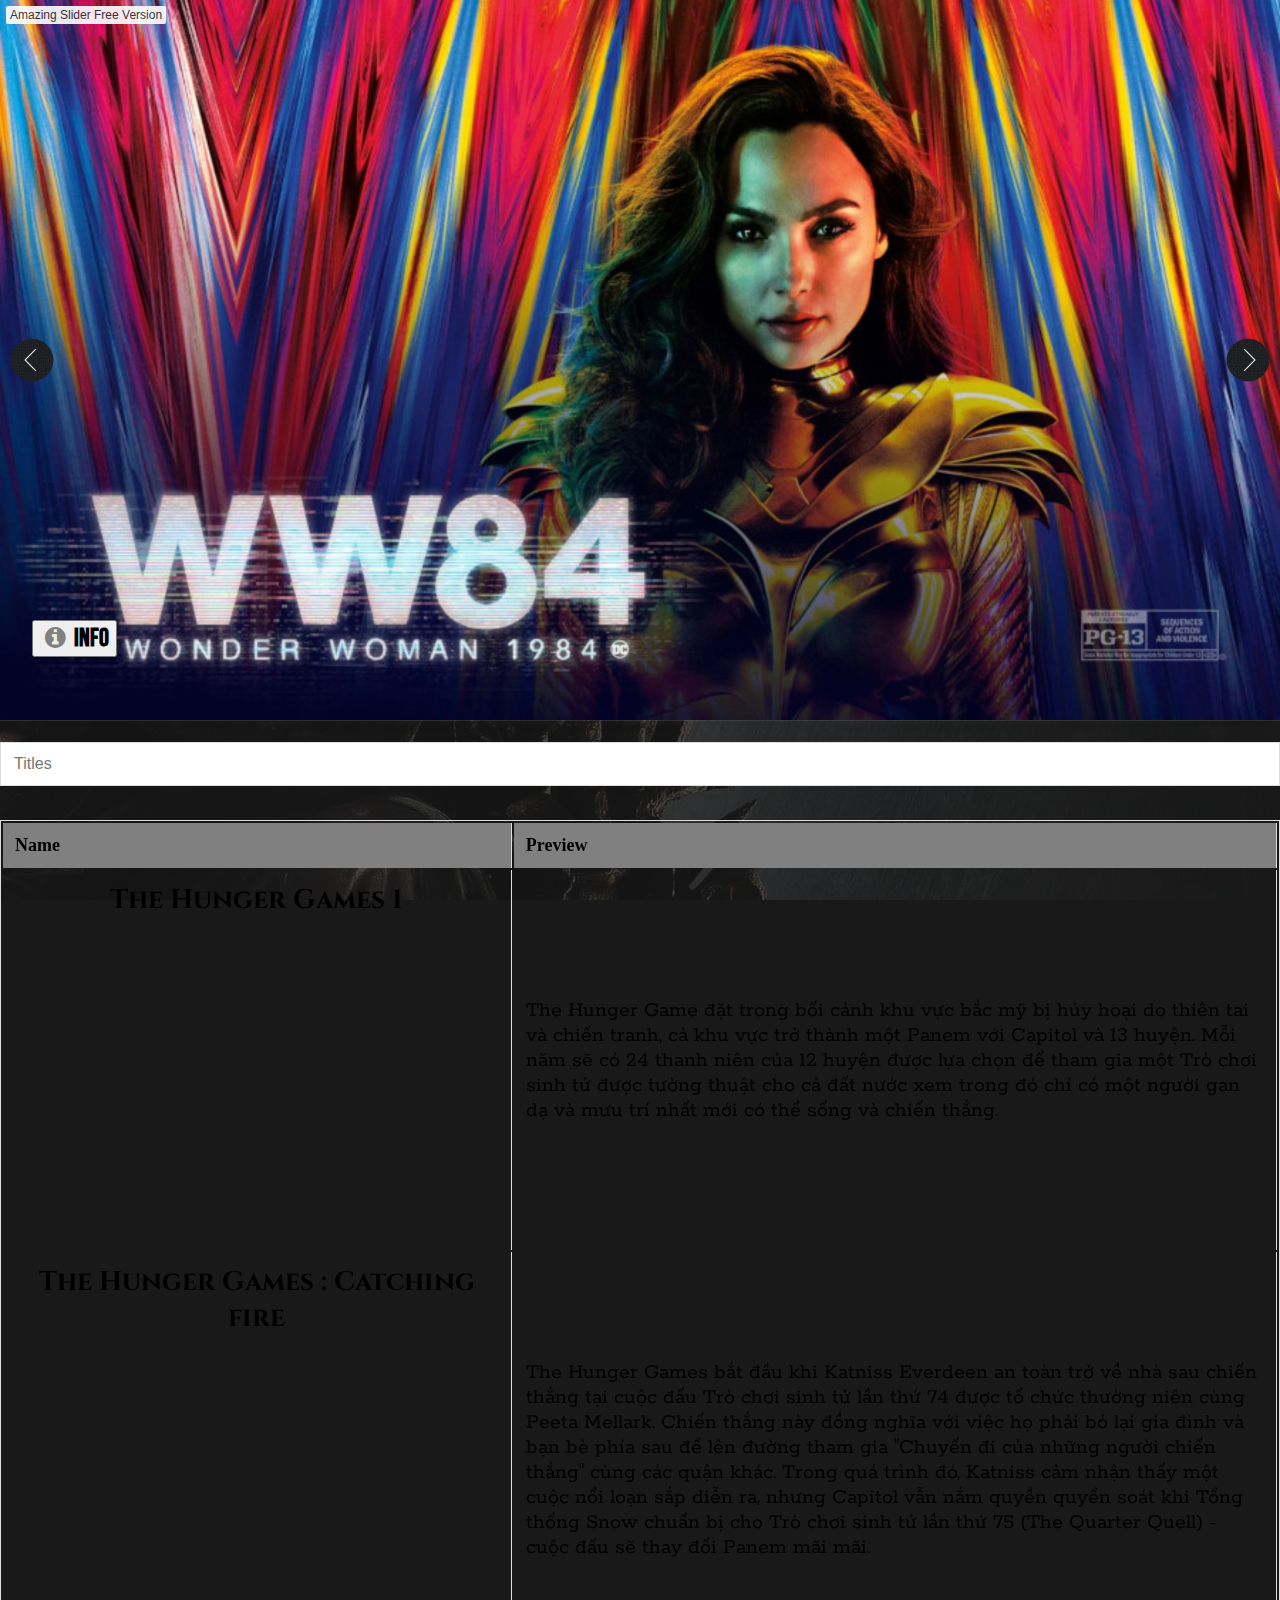
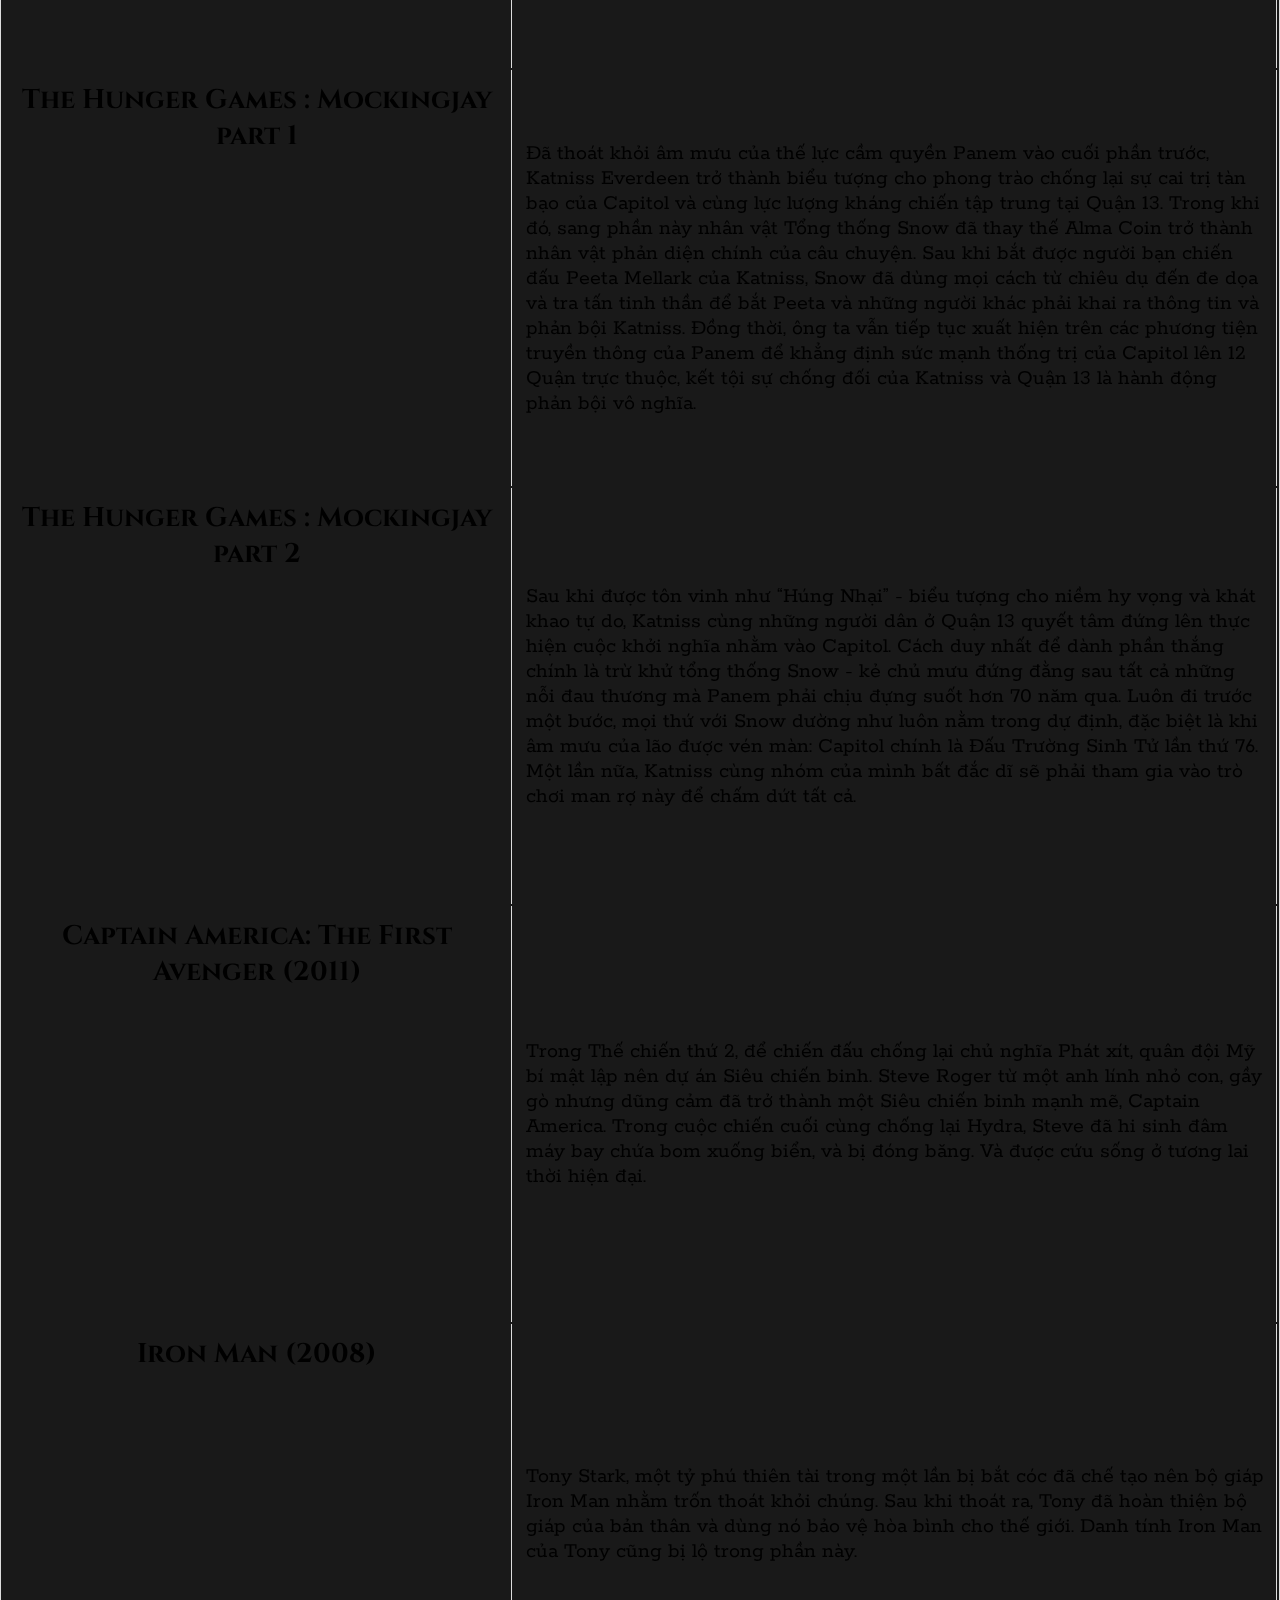
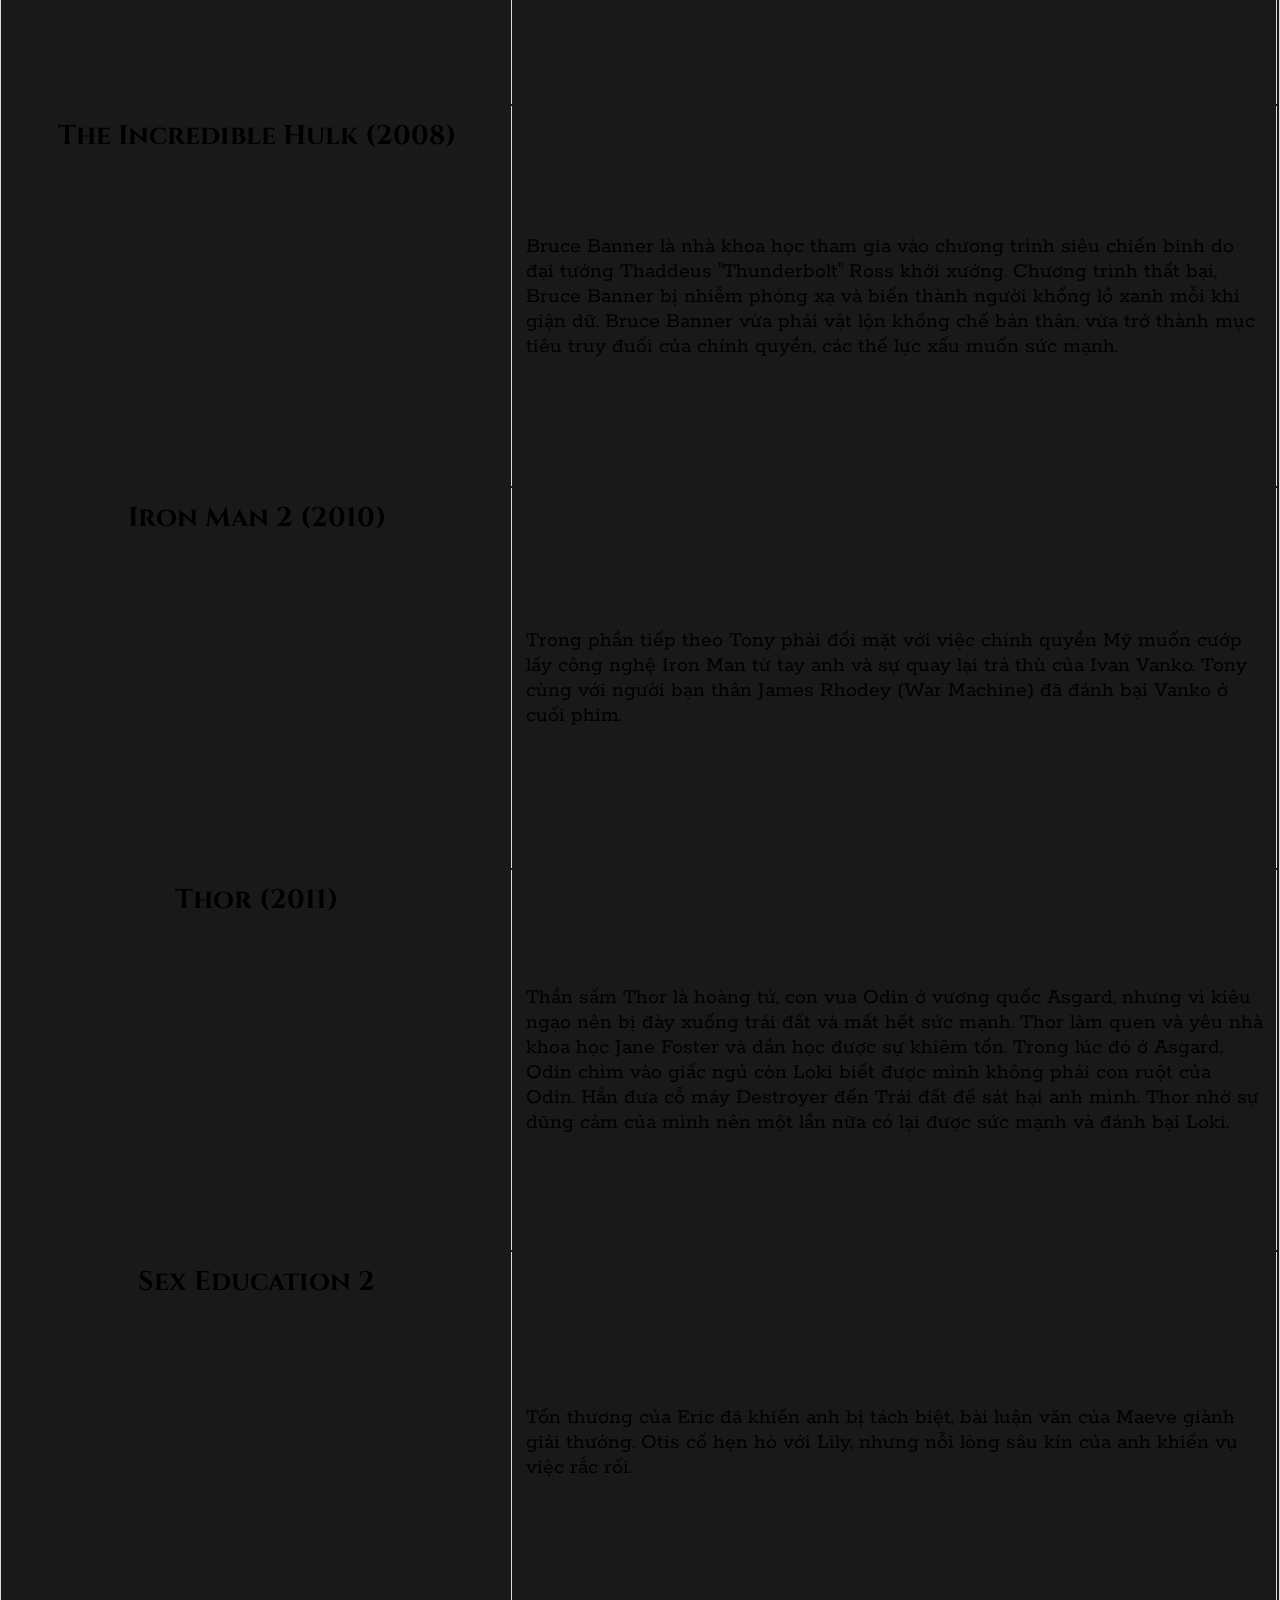
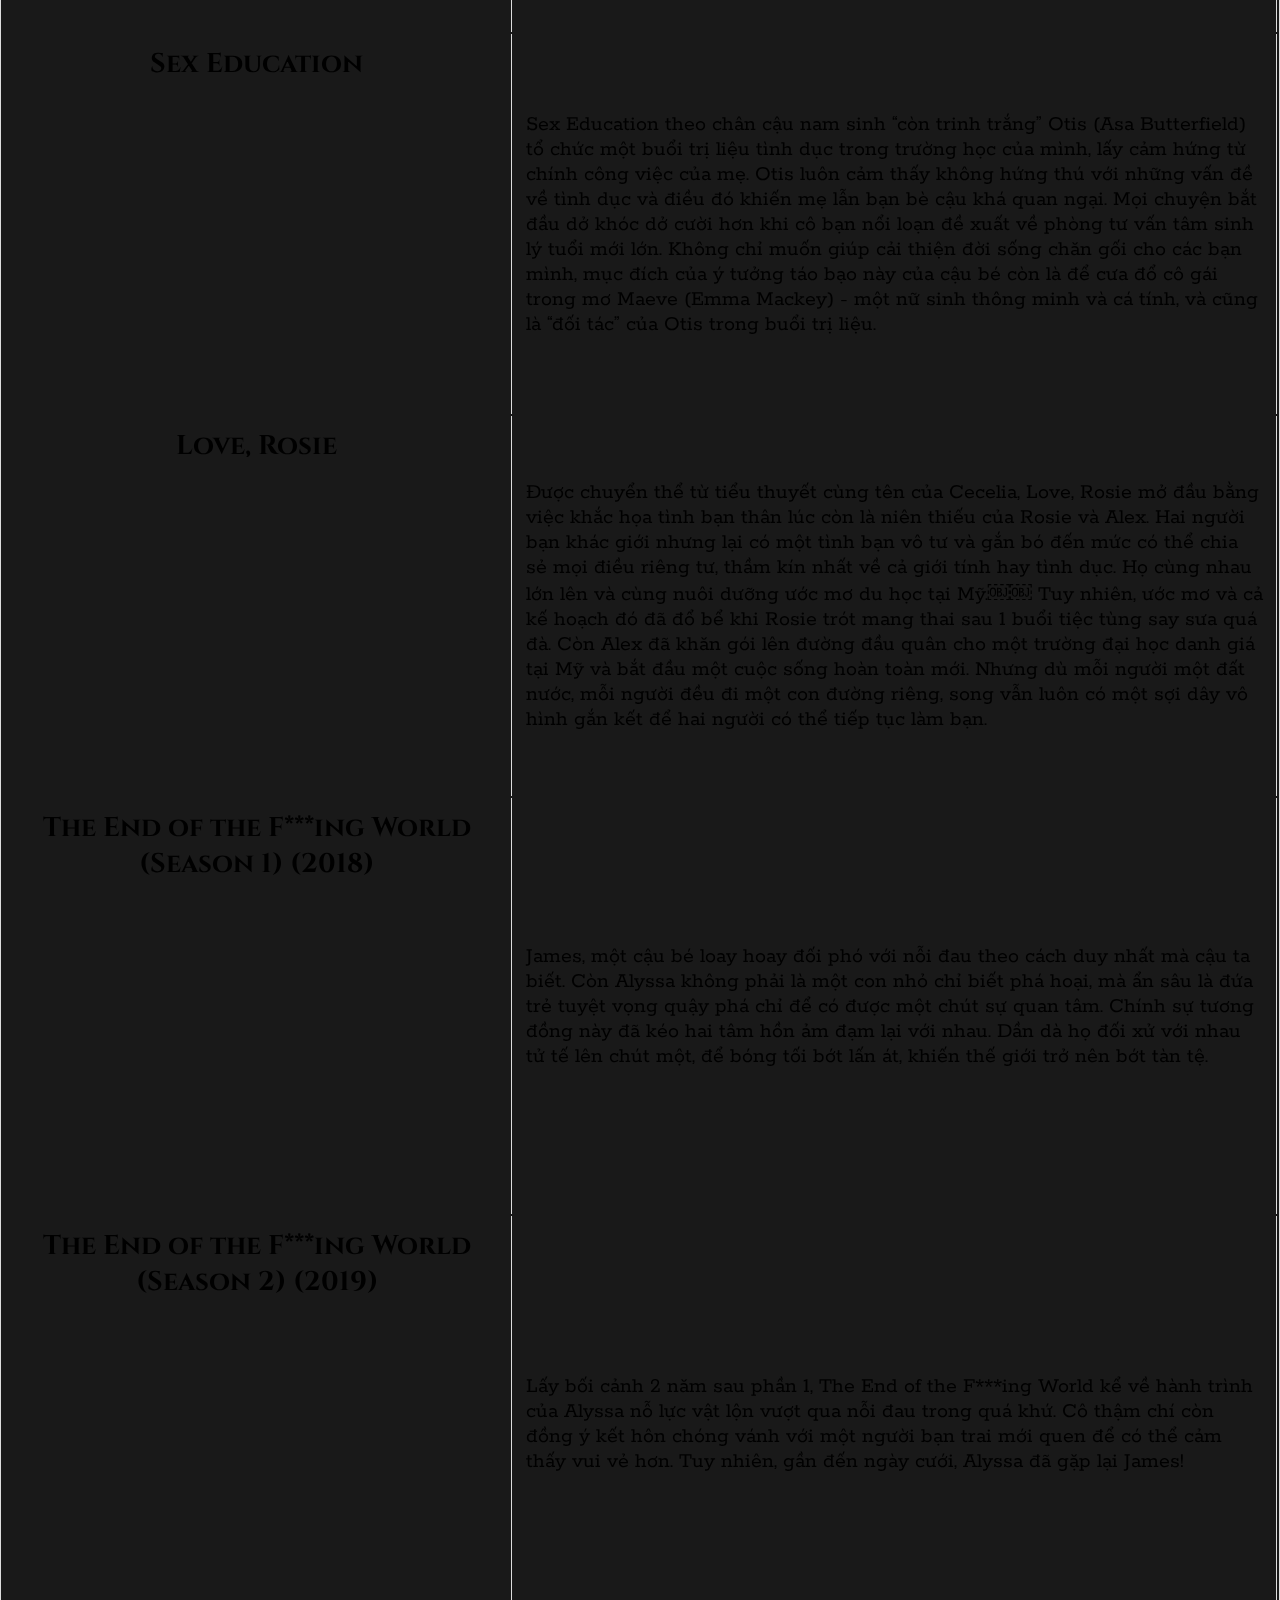
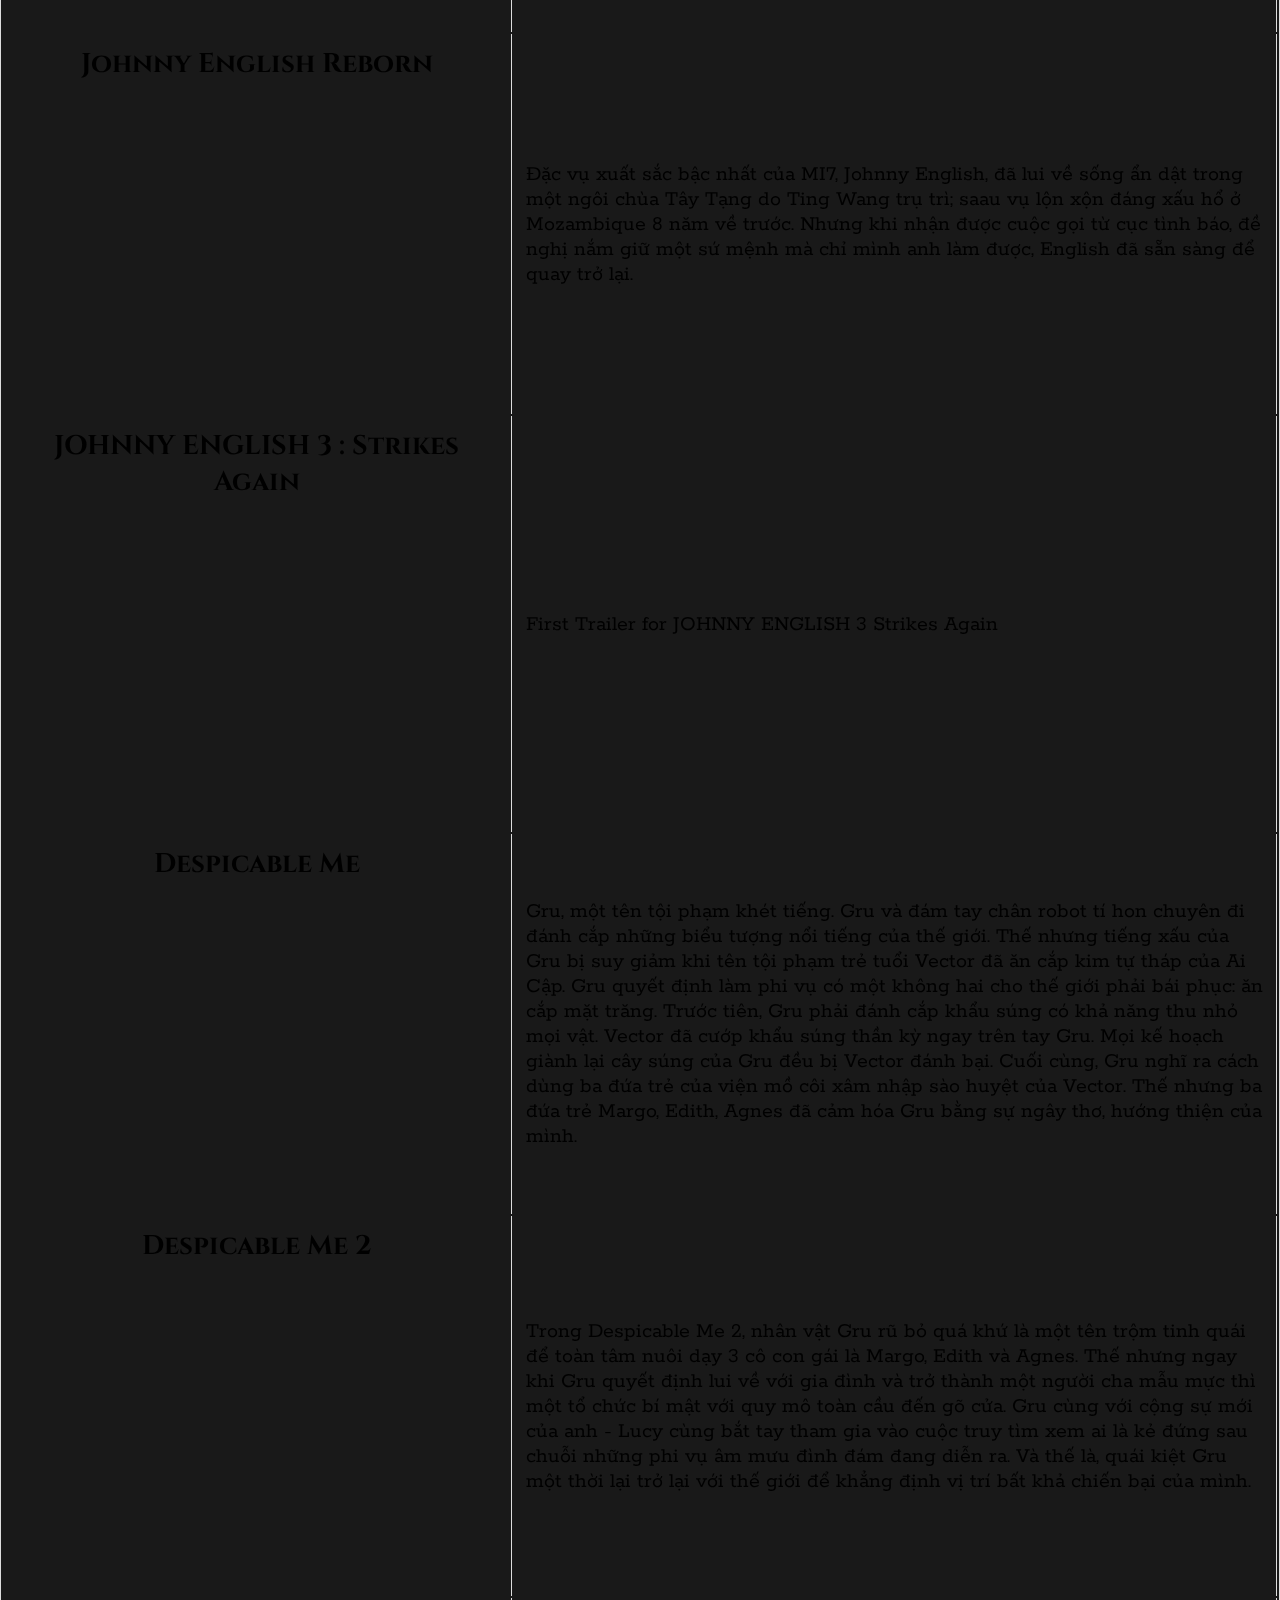
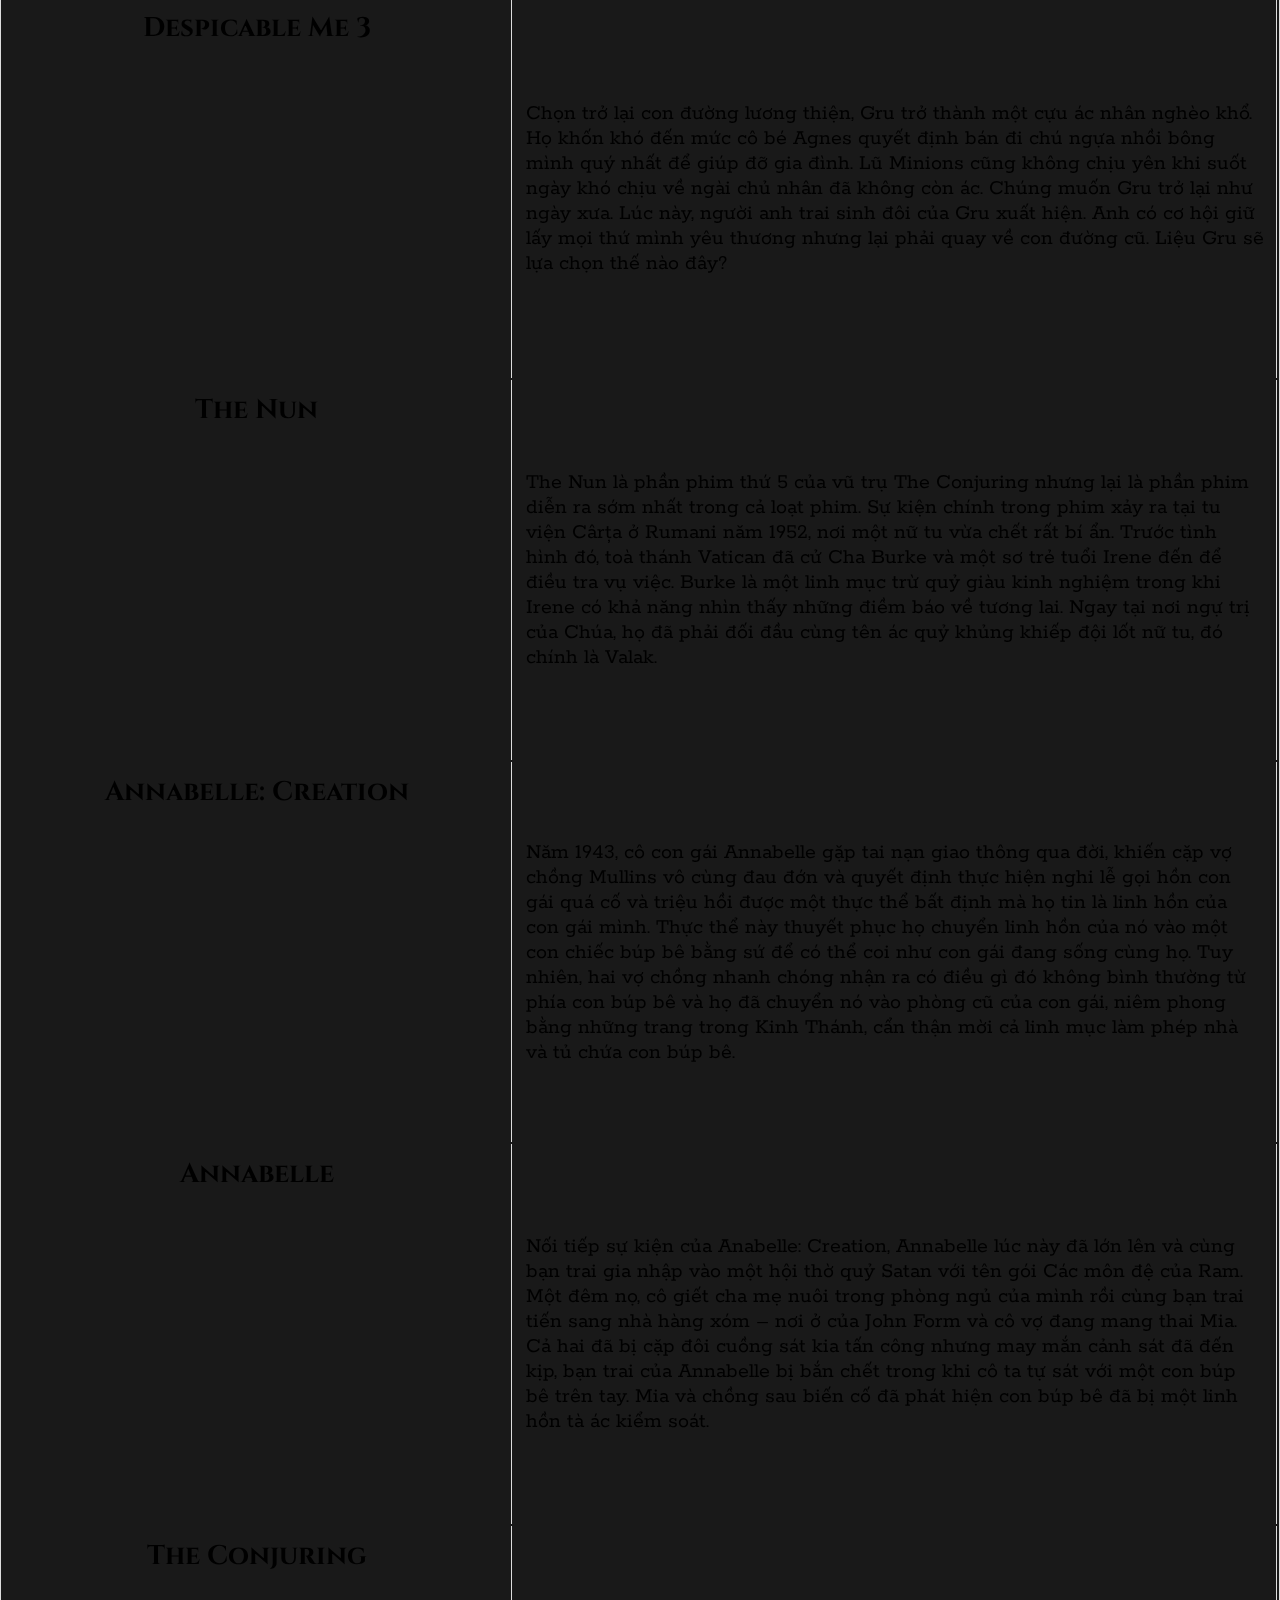
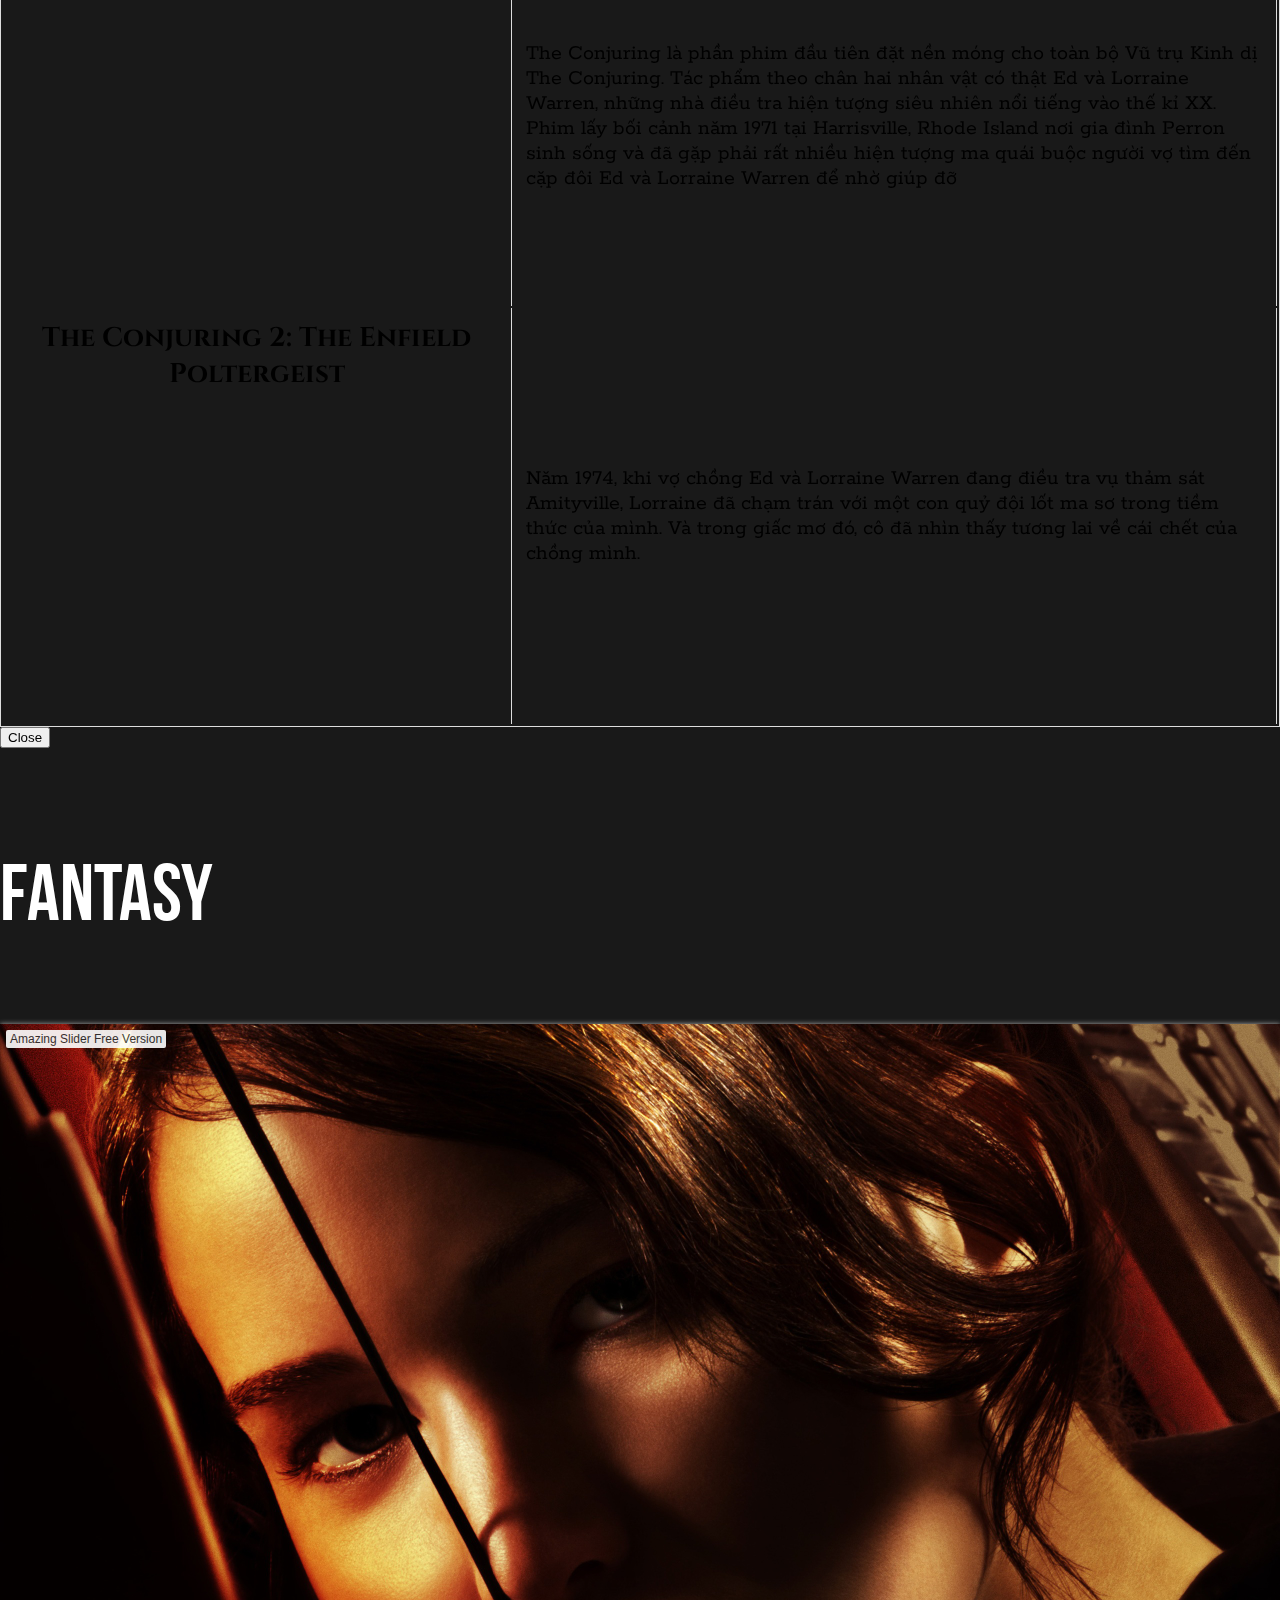
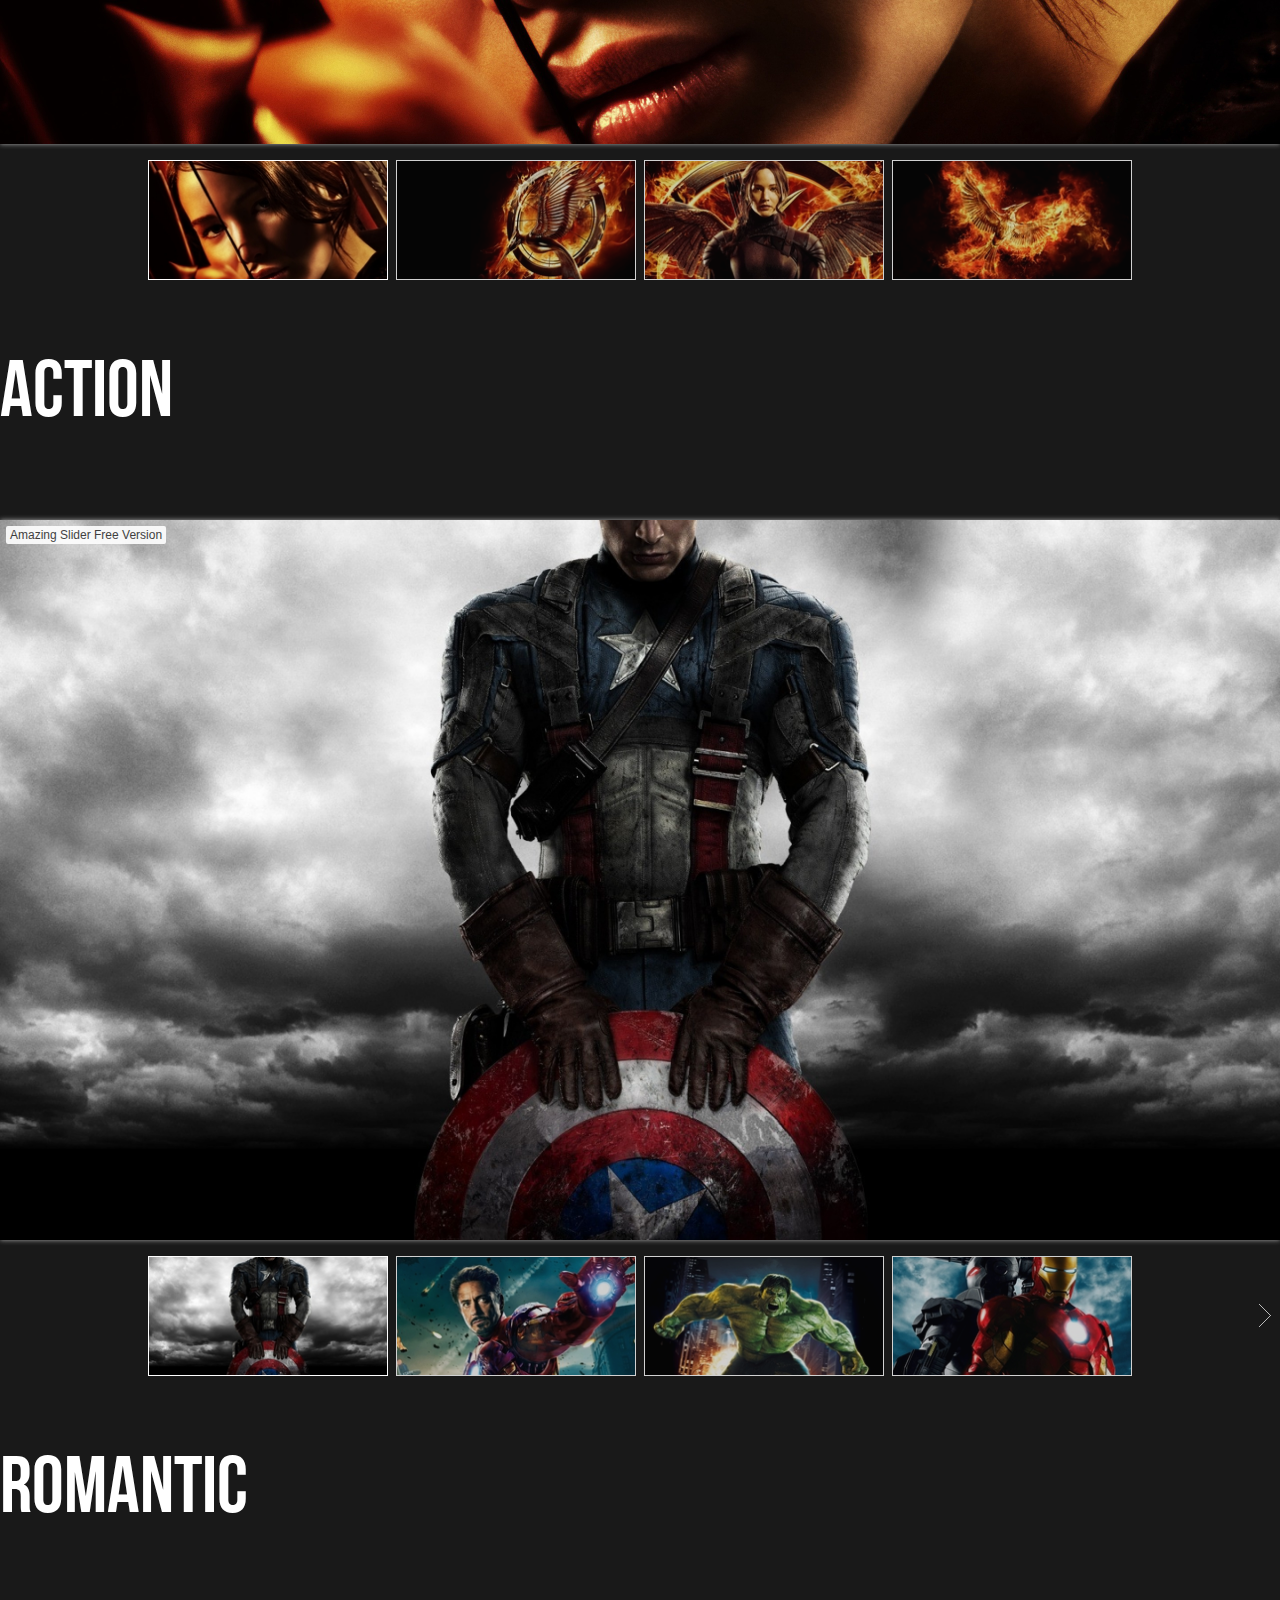
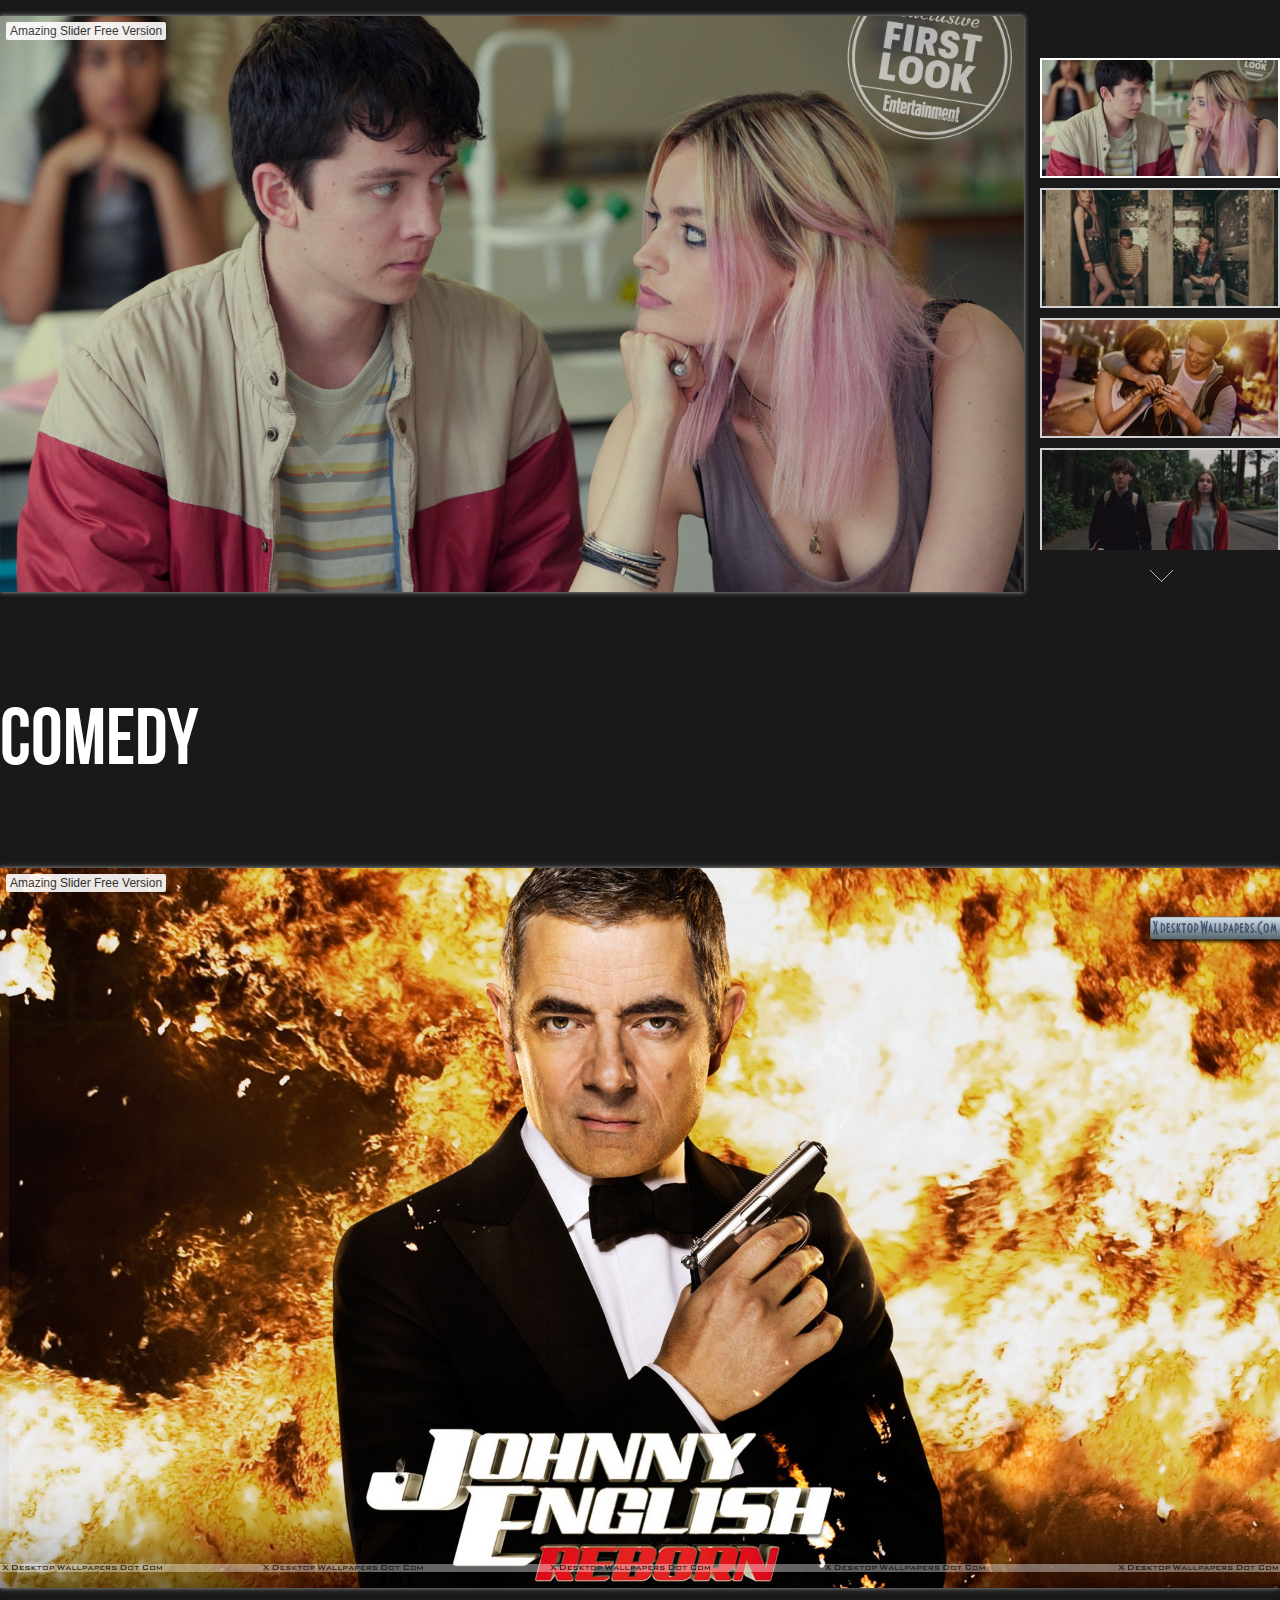
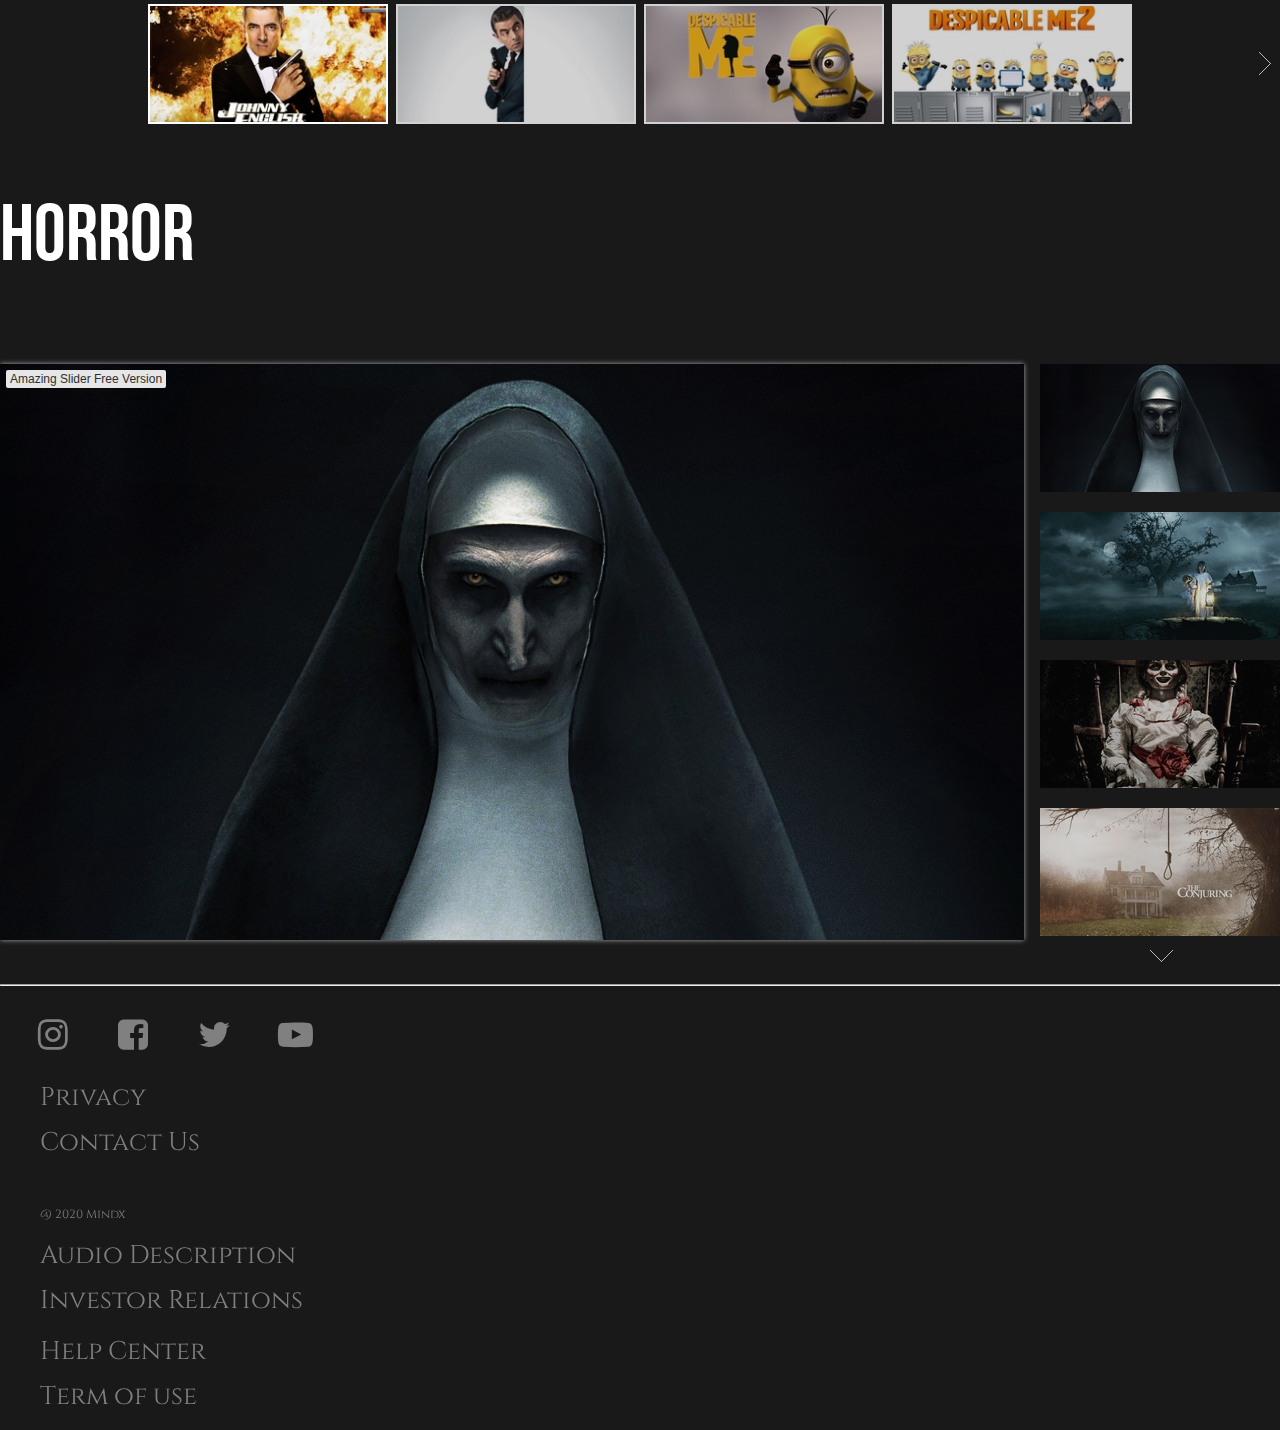
==== index.html @ f67e6fdc "2/12" ====
<!doctype html>
<html lang="en">
<head>
  <meta charset="utf-8">
  <title>Movie</title>
  <link rel="stylesheet" href="https://cdn.jsdelivr.net/npm/bootstrap@4.5.3/dist/css/bootstrap.min.css" integrity="sha384-TX8t27EcRE3e/ihU7zmQxVncDAy5uIKz4rEkgIXeMed4M0jlfIDPvg6uqKI2xXr2" crossorigin="anonymous">
  <link rel="stylesheet" href="https://cdnjs.cloudflare.com/ajax/libs/font-awesome/4.7.0/css/font-awesome.min.css">   
  <link rel="stylesheet" href="style.css">
  <!-- Slide -->       
  <link rel="stylesheet" type="text/css" href="sliderengine/amazingslider-1.css">
  <link rel="stylesheet" type="text/css" href="sliderengine/amazingslider-2.css">
  <link rel="stylesheet" type="text/css" href="sliderengine/amazingslider-3.css">
  <link rel="stylesheet" type="text/css" href="sliderengine/amazingslider-4.css">
  <link rel="stylesheet" type="text/css" href="sliderengine/amazingslider-5.css">
  <link rel="stylesheet" type="text/css" href="sliderengine/amazingslider-6.css">
  <link rel="stylesheet" type="text/css" href="sliderengine/amazingslider-7.css">     
  <!-- Font chữ -->
  <link rel="preconnect" href="https://fonts.gstatic.com">
</head>
<body>
  <div class="wrapper-all">
    <header>
      <!------------- Navbar -------->
      <nav class="navbar navbar-expand-lg navbar-dark bg-dark sticky-top">
          <a class="navbar-brand" href="#" onClick="window.location.reload();" id="logo">
            <span class="char1">M</span>
            <span class="char2">O</span>
            <span class="char3">V</span>
            <span class="char4">I</span>
            <span class="char5">E</span>
          </a>
          <button class="navbar-toggler" id="navbar-toggle-id" type="button" data-toggle="collapse" data-target="#navbarSupportedContent" aria-controls="navbarSupportedContent" aria-expanded="false" aria-label="Toggle navigation">
            <span class="navbar-toggler-icon"></span>
          </button>          
          <div class="collapse navbar-collapse" id="navbarSupportedContent" style="color: black; margin-left: 120px;">
            <ul class="navbar-nav mr-auto">
              <li class="nav-item dropdown active">
                <a class="nav-link dropdown-toggle" href="#" id="navbarDropdown" role="button" data-toggle="dropdown" aria-haspopup="true" aria-expanded="false">
                  Genres
                </a>
                <div class="dropdown-menu" aria-labelledby="navbarDropdown">
                  <a class="dropdown-item" href="#container-action">Action</a>
                  <div class="dropdown-divider"></div>
                  <a class="dropdown-item" href="#container-horror">Horror</a>
                  <div class="dropdown-divider"></div>
                  <a class="dropdown-item" href="#container-fantasy">Fantasy</a>
                  <div class="dropdown-divider"></div>
                  <a class="dropdown-item" href="#container-romantic">Romantic</a>
                  <div class="dropdown-divider"></div>
                  <a class="dropdown-item" href="#container-comedy">Comedy</a>
                </div>
              </li>
            </ul>
            <form class="form-inline my-2 my-lg-0" style="margin-right: 3px;">
              <button class="btn btn-dark my-2 my-sm-0 text-white" type="button" data-toggle="modal" data-target="#staticBackdrop" style="font-size: 25px;">
                <div class="active">Search</div>
              </button>
              <div class="collapse navbar-collapse" id="navbarSupportedContent" style="margin-right: 20px;">
                  <ul class="navbar-nav mr-auto">
                    <li class="nav-item dropdown active">
                      <a class="nav-link dropdown-toggle account-text" href="#" id="navbarDropdown" role="button" data-toggle="dropdown" aria-haspopup="true" aria-expanded="false">
                        Your account
                      </a>
                      <div class="dropdown-menu" aria-labelledby="navbarDropdown">
                        <a class="dropdown-item" href="#">Info</a>
                        <div class="dropdown-divider"></div>
                        <a class="dropdown-item" href="#">Sign out</a>
                      </div>
                    </li>
                  </ul>
              </div>
            </form>
            
          </div>
      </nav>
      <!--------  --Video header ---->        
      <div class="header-background">
        <!-- Video -->
        <div class="amazingslider-wrapper" id="amazingslider-wrapper-3" style="display:block;position:relative;max-width:100%; width: 100%;margin:0 auto;">
          <div class="amazingslider" id="amazingslider-3" style="display:block;position:relative;margin:0 auto;">
              <ul class="amazingslider-slides" style="display:none;">
                  <li><img src="images/ww84poster.jpg" />
                  <video preload="none" src="images/wonder%20woman.mp4" ></video>
                  </li>
                  <li><img src="images/New-UK-Release-Date-For-Black-Widow.jpg" />
                  <video preload="none" src="images/blackwindow.mp4" ></video>
                  </li>
              </ul>
          <div class="amazingslider-engine"><a href="http://amazingslider.com" title="Responsive jQuery Slideshow">Responsive jQuery Slideshow</a></div>
          </div>
        </div>
        <!-- Chữ trên video header -->
        <h4>
          <button type="button" class="btn btn-light btn-background" style="font-size: 25px; font-weight: bold; font-family: netflix !important; margin-left: 12px; margin-bottom: 33px;" onclick="open_and_move2()">
            <i class="fa fa-info-circle"></i> Info
          </button>
        </h4>
      </div>
    </header>
    <!------------- Modal search ----->
    <div class="modal fade concac" id="staticBackdrop" data-backdrop="static" data-keyboard="false" tabindex="-1" aria-labelledby="staticBackdropLabel" aria-hidden="true">
      <div class="modal-dialog modal-xl modal-dialog-scrollable modal-dialog-centered">
        <div class="modal-content">
          <div class="modal-header">
            <h5 class="modal-title" id="staticBackdropLabel" style="color: black;">
              <input class="form-control" type="search" placeholder="Titles" aria-label="Search" id="myInput" onkeyup="myFunction()">
            </h5>
          </div>
          <div class="modal-body" style="color: black;" id="bodyModal">
            <table id="myTable">
              <tr class="header">
                <th style="width:40%;" id="nameColumn">Name</th>
                <th style="width:60%;" id="previewColumn">Preview</th>
              </tr>
            </table>
          </div>
          <div class="modal-footer">
            <button type="button" class="btn btn-secondary btnClose" data-dismiss="modal">Close</button>
          </div>
        </div>
      </div>
    </div>
    <!-------------------------------->

    <!-------------Image background -->
    <img src="./game_of_thrones-wallpaper-2560x1440.jpg" alt="" id="img-fullscreen">      
    <!--------------------------------> 
    <div class="slideBanner">
    </div>
    <main>
      <!---------- Phân loại phim -------------------------------------------->
      <!-- Fantasy film -->
      <div class="container fantasy-div" id="container-fantasy">
        <p id="fantasy-text">Fantasy</p>
        <div class="amazingslider-wrapper" id="amazingslider-wrapper-1" style="display:block;position:relative;max-width:1280px;margin:0px auto;">
          <div class="amazingslider" id="amazingslider-1" style="display:block;position:relative;margin:0 auto;">
              <ul class="amazingslider-slides" style="display:none;">
                  <li><img src="images/the_hunger_games-wallpaper-2560x1600.jpg" alt="The Hunger Games 1"  title="The Hunger Games 1" data-description="The Hunger Game đặt trong bối cảnh khu vực bắc mỹ bị hủy hoại do thiên tai và chiến tranh, cả khu vực trở thành một Panem với Capitol và 13 huyện. Mỗi năm sẽ có 24 thanh niên của 12 huyện được lựa chọn để tham gia một Trò chơi sinh tử được tường thuật cho cả đất nước xem trong đó chỉ có một người gan dạ và mưu trí nhất mới có thể sống và chiến thắng." data-texteffect="Font new" />
                  <video preload="none" src="https://www.youtube.com/embed/PbA63a7H0bo?v=PbA63a7H0bo&ab_channel=MovieclipsTrailers" ></video>
                  </li>
                  <li><img src="images/the_hunger_games_catching_fire_movie-wallpaper-2880x1800.jpg" alt="The Hunger Games : Catching fire"  title="The Hunger Games : Catching fire" data-description="The Hunger Games bắt đầu khi Katniss Everdeen an toàn trở về nhà sau chiến thắng tại cuộc đấu Trò chơi sinh tử lần thứ 74 được tổ chức thường niên cùng Peeta Mellark. Chiến thắng này đồng nghĩa với việc họ phải bỏ lại gia đình và bạn bè phía sau để lên đường tham gia &quot;Chuyến đi của những người chiến thắng&quot; cùng các quận khác. Trong quá trình đó, Katniss cảm nhận thấy một cuộc nổi loạn sắp diễn ra, nhưng Capitol vẫn nắm quyền quyển soát khi Tổng thống Snow chuẩn bị cho Trò chơi sinh tử lần thứ 75 (The Quarter Quell) - cuộc đấu sẽ thay đổi Panem mãi mãi." />
                  <video preload="none" src="https://www.youtube.com/embed/EAzGXqJSDJ8?v=EAzGXqJSDJ8&t=15s&ab_channel=MovieclipsTrailersMovieclipsTrailersVerified" ></video>
                  </li>
                  <li><img src="images/the_hunger_games_mockingjay_part_1_katniss-wallpaper-2880x1800.jpg" alt="The Hunger Games : Mockingjay part 1"  title="The Hunger Games : Mockingjay part 1" data-description="Đã thoát khỏi âm mưu của thế lực cầm quyền Panem vào cuối phần trước, Katniss Everdeen trở thành biểu tượng cho phong trào chống lại sự cai trị tàn bạo của Capitol và cùng lực lượng kháng chiến tập trung tại Quận 13. Trong khi đó, sang phần này nhân vật Tổng thống Snow đã thay thế Alma Coin trở thành nhân vật phản diện chính của câu chuyện. Sau khi bắt được người bạn chiến đấu Peeta Mellark của Katniss, Snow đã dùng mọi cách từ chiêu dụ đến đe dọa và tra tấn tinh thần để bắt Peeta và những người khác phải khai ra thông tin và phản bội Katniss. Đồng thời, ông ta vẫn tiếp tục xuất hiện trên các phương tiện truyền thông của Panem để khẳng định sức mạnh thống trị của Capitol lên 12 Quận trực thuộc, kết tội sự chống đối của Katniss và Quận 13 là hành động phản bội vô nghĩa." />
                  <video preload="none" src="https://www.youtube.com/embed/3PkkHsuMrho?v=3PkkHsuMrho&t=46s&ab_channel=MovieclipsTrailers" ></video>
                  </li>
                  <li><img src="images/g2dNqu9V.jpg" alt="The Hunger Games : Mockingjay part 2"  title="The Hunger Games : Mockingjay part 2" data-description="Sau khi được tôn vinh như “Húng Nhại” - biểu tượng cho niềm hy vọng và khát khao tự do, Katniss cùng những người dân ở Quận 13 quyết tâm đứng lên thực hiện cuộc khởi nghĩa nhằm vào Capitol. Cách duy nhất để dành phần thắng chính là trừ khử tổng thống Snow - kẻ chủ mưu đứng đằng sau tất cả những nỗi đau thương mà Panem phải chịu đựng suốt hơn 70 năm qua. Luôn đi trước một bước, mọi thứ với Snow dường như luôn nằm trong dự định, đặc biệt là khi âm mưu của lão được vén màn: Capitol chính là Đấu Trường Sinh Tử lần thứ 76. Một lần nữa, Katniss cùng nhóm của mình bất đắc dĩ sẽ phải tham gia vào trò chơi man rợ này để chấm dứt tất cả." />
                  <video preload="none" src="https://www.youtube.com/embed/n-7K_OjsDCQ?v=n-7K_OjsDCQ&t=88s&ab_channel=TheHungerGames" ></video>
                  </li>
              </ul>
              <ul class="amazingslider-thumbnails" style="display:none;">
                  <li><img src="images/the_hunger_games-wallpaper-2560x1600-tn.jpg" alt="The Hunger Games 1" title="The Hunger Games 1" /></li>
                  <li><img src="images/the_hunger_games_catching_fire_movie-wallpaper-2880x1800-tn.jpg" alt="The Hunger Games : Catching fire" title="The Hunger Games : Catching fire" /></li>
                  <li><img src="images/the_hunger_games_mockingjay_part_1_katniss-wallpaper-2880x1800-tn.jpg" alt="The Hunger Games : Mockingjay part 1" title="The Hunger Games : Mockingjay part 1" /></li>
                  <li><img src="images/g2dNqu9V-tn.jpg" alt="The Hunger Games : Mockingjay part 2" title="The Hunger Games : Mockingjay part 2" /></li>
              </ul>
          <div class="amazingslider-engine"><a href="http://amazingslider.com" title="jQuery Slideshow">jQuery Slideshow</a></div>
          </div>
        </div>
      </div>
      <!-- Action -------->
      <div class="container action-div" id="container-action">
        <p>Action</p>
        <div class="amazingslider-wrapper" id="amazingslider-wrapper-2" style="display:block;position:relative;max-width:1280px;margin:0px auto;">
          <div class="amazingslider" id="amazingslider-2" style="display:block;position:relative;margin:0 auto;">
              <ul class="amazingslider-slides" style="display:none;">
                  <li><img src="images/captain-america-the-first-avenger-chris-evans-shield-clouds.jpg" alt="Captain America: The First Avenger (2011)"  title="Captain America: The First Avenger (2011)" data-description="Trong Thế chiến thứ 2, để chiến đấu chống lại chủ nghĩa Phát xít, quân đội Mỹ bí mật lập nên dự án Siêu chiến binh. Steve Roger từ một anh lính nhỏ con, gầy gò nhưng dũng cảm đã trở thành một Siêu chiến binh mạnh mẽ, Captain America. Trong cuộc chiến cuối cùng chống lại Hydra, Steve đã hi sinh đâm máy bay chứa bom xuống biển, và bị đóng băng. Và được cứu sống ở tương lai thời hiện đại." />
                  <video preload="none" src="https://www.youtube.com/embed/6y3oHJnfnjU?v=6y3oHJnfnjU&feature=emb_logo&ab_channel=TrailersCritic" ></video>
                  </li>
                  <li><img src="images/Avengers-Tony-Stark-Iron-Man-Movie-HD-Wallpaper-2880x1800-915x515.jpg" alt="Iron Man (2008)"  title="Iron Man (2008)" data-description="Tony Stark, một tỷ phú thiên tài trong một lần bị bắt cóc đã chế tạo nên bộ giáp Iron Man nhằm trốn thoát khỏi chúng. Sau khi thoát ra, Tony đã hoàn thiện bộ giáp của bản thân và dùng nó bảo vệ hòa bình cho thế giới. Danh tính Iron Man của Tony cũng bị lộ trong phần này." />
                  <video preload="none" src="https://www.youtube.com/embed/KAE5ymVLmZg?v=KAE5ymVLmZg&feature=emb_logo&ab_channel=SeriesHunter24" ></video>
                  </li>
                  <li><img src="images/the-incredible-hulk-1k-2880x1800.jpg" alt="The Incredible Hulk (2008)"  title="The Incredible Hulk (2008)" data-description="Bruce Banner là nhà khoa học tham gia vào chương trình siêu chiến binh do đại tướng Thaddeus &quot;Thunderbolt&quot; Ross khởi xướng. Chương trình thất bại, Bruce Banner bị nhiễm phóng xạ và biến thành người khổng lồ xanh mỗi khi giận dữ. Bruce Banner vừa phải vật lộn khống chế bản thân, vừa trở thành mục tiêu truy đuổi của chính quyền, các thế lực xấu muốn sức mạnh." />
                  <video preload="none" src="https://www.youtube.com/embed/xbqNb2PFKKA?v=xbqNb2PFKKA&ab_channel=MovieclipsClassicTrailers" ></video>
                  </li>
                  <li><img src="images/iron-man-2-4k-ay-2880x1800.jpg" alt="Iron Man 2 (2010)"  title="Iron Man 2 (2010)" data-description="Trong phần tiếp theo Tony phải đối mặt với việc chính quyền Mỹ muốn cướp lấy công nghệ Iron Man từ tay anh và sự quay lại trả thù của Ivan Vanko. Tony cùng với người bạn thân James Rhodey (War Machine) đã đánh bại Vanko ở cuối phim." data-texteffect="Font new" />
                  <video preload="none" src="https://www.youtube.com/embed/wKtcmiifycU?v=wKtcmiifycU&t=70s&ab_channel=Movieclips" ></video>
                  </li>
                  <li><img src="images/thor_movie_2012-wallpaper-2560x1600.jpg" alt="Thor (2011)"  title="Thor (2011)" data-description="Thần sấm Thor là hoàng tử, con vua Odin ở vương quốc Asgard, nhưng vì kiêu ngạo nên bị đày xuống trái đất và mất hết sức mạnh. Thor làm quen và yêu nhà khoa học Jane Foster và dần học được sự khiêm tốn. Trong lúc đó ở Asgard, Odin chìm vào giấc ngủ còn Loki biết được mình không phải con ruột của Odin. Hắn đưa cỗ máy Destroyer đến Trái đất để sát hại anh mình. Thor nhờ sự dũng cảm của mình nên một lần nữa có lại được sức mạnh và đánh bại Loki." />
                  <video preload="none" src="https://www.youtube.com/embed/vJUDu40Z_RY?v=vJUDu40Z_RY&t=81s&ab_channel=TheTrailerGuy" ></video>
                  </li>
              </ul>
              <ul class="amazingslider-thumbnails" style="display:none;">
                  <li><img src="images/captain-america-the-first-avenger-chris-evans-shield-clouds-tn.jpg" alt="Captain America: The First Avenger (2011)" title="Captain America: The First Avenger (2011)" /></li>
                  <li><img src="images/Avengers-Tony-Stark-Iron-Man-Movie-HD-Wallpaper-2880x1800-915x515-tn.jpg" alt="Iron Man (2008)" title="Iron Man (2008)" /></li>
                  <li><img src="images/the-incredible-hulk-1k-2880x1800-tn.jpg" alt="The Incredible Hulk (2008)" title="The Incredible Hulk (2008)" /></li>
                  <li><img src="images/iron-man-2-4k-ay-2880x1800-tn.jpg" alt="Iron Man 2 (2010)" title="Iron Man 2 (2010)" /></li>
                  <li><img src="images/thor_movie_2012-wallpaper-2560x1600-tn.jpg" alt="Thor (2011)" title="Thor (2011)" /></li>
              </ul>
          <div class="amazingslider-engine"><a href="http://amazingslider.com" title="Responsive jQuery Image Slideshow">Responsive jQuery Image Slideshow</a></div>
          </div>
      </div>
      </div>
      <!-- Romantic ------>
      <div class="container romantic-div" id="container-romantic">
        <p>Romantic</p>
        <div class="amazingslider-wrapper" id="amazingslider-wrapper-4" style="display:block;position:relative;max-width:1280px;padding-left:0px; padding-right:256px;margin:0px auto;">
          <div class="amazingslider" id="amazingslider-4" style="display:block;position:relative;margin:0 auto;">
              <ul class="amazingslider-slides" style="display:none;">
                  <li><img src="images/wp4726305.jpg" alt="Sex Education 2"  title="Sex Education 2" data-description="Tổn thương của Eric đã khiến anh bị tách biệt, bài luận văn của Maeve giành giải thưởng. Otis cố hẹn hò với Lily, nhưng nỗi lòng sâu kín của anh khiến vụ việc rắc rối." />
                  <video preload="none" src="https://www.youtube.com/embed/qZhb0Vl_BaM?v=qZhb0Vl_BaM&ab_channel=Netflix" ></video>
                  </li>
                  <li><img src="images/sex-education-emma-mackey-asa-butterfield-82-4K.jpg" alt="Sex Education"  title="Sex Education" data-description="Sex Education theo chân cậu nam sinh “còn trinh trắng” Otis (Asa Butterfield) tổ chức một buổi trị liệu tình dục trong trường học của mình, lấy cảm hứng từ chính công việc của mẹ. Otis luôn cảm thấy không hứng thú với những vấn đề về tình dục và điều đó khiến mẹ lẫn bạn bè cậu khá quan ngại. Mọi chuyện bắt đầu dở khóc dở cười hơn khi cô bạn nổi loạn đề xuất về phòng tư vấn tâm sinh lý tuổi mới lớn.
  
  Không chỉ muốn giúp cải thiện đời sống chăn gối cho các bạn mình, mục đích của ý tưởng táo bạo này của cậu bé còn là để cưa đổ cô gái trong mơ Maeve (Emma Mackey) - một nữ sinh thông minh và cá tính, và cũng là “đối tác” của Otis trong buổi trị liệu." />
                  <video preload="none" src="https://www.youtube.com/embed/7AvRuvPaumw?v=7AvRuvPaumw&ab_channel=ONEMedia" ></video>
                  </li>
                  <li><img src="images/lily-collins_sam-claflin_LOVE-ROSIE.jpg" alt="Love, Rosie"  title="Love, Rosie" data-description="Được chuyển thể từ tiểu thuyết cùng tên của Cecelia, Love, Rosie mở đầu bằng việc khắc họa tình bạn thân lúc còn là niên thiếu của Rosie và Alex. Hai người bạn khác giới nhưng lại có một tình bạn vô tư và gắn bó đến mức có thể chia sẻ mọi điều riêng tư, thầm kín nhất về cả giới tính hay tình dục. Họ cùng nhau lớn lên và cùng nuôi dưỡng ước mơ du học tại Mỹ.￼￼
  Tuy nhiên, ước mơ và cả kế hoạch đó đã đổ bể khi Rosie trót mang thai sau 1 buổi tiệc tùng say sưa quá đà. Còn Alex đã khăn gói lên đường đầu quân cho một trường đại học danh giá tại Mỹ và bắt đầu một cuộc sống hoàn toàn mới. Nhưng dù mỗi người một đất nước, mỗi người đều đi một con đường riêng, song vẫn luôn có một sợi dây vô hình gắn kết để hai người có thể tiếp tục làm bạn." />
                  <video preload="none" src="https://www.youtube.com/embed/5zL3YJKygd4?v=5zL3YJKygd4&feature=emb_logo" ></video>
                  </li>
                  <li><img src="images/wp2398064.jpg" alt="The End of the F***ing World (Season 1) (2018)"  title="The End of the F***ing World (Season 1) (2018)" data-description="James, một cậu bé loay hoay đối phó với nỗi đau theo cách duy nhất mà cậu ta biết. Còn Alyssa không phải là một con nhỏ chỉ biết phá hoại, mà ẩn sâu là đứa trẻ tuyệt vọng quậy phá chỉ để có được một chút sự quan tâm. Chính sự tương đồng này đã kéo hai tâm hồn ảm đạm lại với nhau. Dần dà họ đối xử với nhau tử tế lên chút một, để bóng tối bớt lấn át, khiến thế giới trở nên bớt tàn tệ." />
                  <video preload="none" src="https://www.youtube.com/embed/I0B6a38unHg?v=I0B6a38unHg&ab_channel=MovieTrailersSource" ></video>
                  </li>
                  <li><img src="images/wp2398065-the-end-of-the-fing-world-wallpapers.png" alt="The End of the F***ing World (Season 2) (2019)"  title="The End of the F***ing World (Season 2) (2019)" data-description="Lấy bối cảnh 2 năm sau phần 1, The End of the F***ing World kể về hành trình của Alyssa nỗ lực vật lộn vượt qua nỗi đau trong quá khứ. Cô thậm chí còn đồng ý kết hôn chóng vánh với một người bạn trai mới quen để có thể cảm thấy vui vẻ hơn. Tuy nhiên, gần đến ngày cưới, Alyssa đã gặp lại James!" data-texteffect="Font new" />
                  <video preload="none" src="https://www.youtube.com/embed/YJbpBijpwcU?v=YJbpBijpwcU&ab_channel=ONEMedia" ></video>
                  </li>
              </ul>
              <ul class="amazingslider-thumbnails" style="display:none;">
                  <li><img src="images/wp4726305-tn.jpg" alt="Sex Education 2" title="Sex Education 2" /></li>
                  <li><img src="images/sex-education-emma-mackey-asa-butterfield-82-4K-tn.jpg" alt="Sex Education" title="Sex Education" /></li>
                  <li><img src="images/lily-collins_sam-claflin_LOVE-ROSIE-tn.jpg" alt="Love, Rosie" title="Love, Rosie" /></li>
                  <li><img src="images/wp2398064-tn.jpg" alt="The End of the F***ing World (Season 1) (2018)" title="The End of the F***ing World (Season 1) (2018)" /></li>
                  <li><img src="images/wp2398065-the-end-of-the-fing-world-wallpapers-tn.png" alt="The End of the F***ing World (Season 2) (2019)" title="The End of the F***ing World (Season 2) (2019)" /></li>
              </ul>
          <div class="amazingslider-engine"><a href="http://amazingslider.com" title="JavaScript Image Slideshow">JavaScript Image Slideshow</a></div>
          </div>
        </div>
      </div>
      <!-- Comedy -------->
      <div class="container comedy-div" id="container-comedy">
        <p id="comedy-text">Comedy</p>
        <div class="amazingslider-wrapper" id="amazingslider-wrapper-5" style="display:block;position:relative;max-width:1280px;margin:0px auto;">
          <div class="amazingslider" id="amazingslider-5" style="display:block;position:relative;margin:0 auto;">
              <ul class="amazingslider-slides" style="display:none;">
                  <li><img src="images/xTIjgr.jpg" alt="Johnny English Reborn"  title="Johnny English Reborn" data-description="Đặc vụ xuất sắc bậc nhất của MI7, Johnny English, đã lui về sống ẩn dật trong một ngôi chùa Tây Tạng do Ting Wang trụ trì; saau vụ lộn xộn đáng xấu hổ ở Mozambique 8 năm về trước. Nhưng khi nhận được cuộc gọi từ cục tình báo, đề nghị nắm giữ một sứ mệnh mà chỉ mình anh làm được, English đã sẵn sàng để quay trở lại." data-texteffect="Font new" />
                  <video preload="none" src="https://www.youtube.com/embed/cKYec49R2a4?v=cKYec49R2a4&ab_channel=MovieclipsTrailers" ></video>
                  </li>
                  <li><img src="images/Johnny-English-3-5.jpg" alt="JOHNNY ENGLISH 3 : Strikes Again"  title="JOHNNY ENGLISH 3 : Strikes Again" data-description="First Trailer for JOHNNY ENGLISH 3 Strikes Again" />
                  <video preload="none" src="https://www.youtube.com/embed/iDyTwxl46-U?v=iDyTwxl46-U&ab_channel=FilmSelectTrailer" ></video>
                  </li>
                  <li><img src="images/483963.jpg" alt="Despicable Me"  title="Despicable Me" data-description="Gru, một tên tội phạm khét tiếng. Gru và đám tay chân robot tí hon chuyên đi đánh cắp những biểu tượng nổi tiếng của thế giới.
  Thế nhưng tiếng xấu của Gru bị suy giảm khi tên tội phạm trẻ tuổi Vector đã ăn cắp kim tự tháp của Ai Cập. Gru quyết định làm phi vụ có một không hai cho thế giới phải bái phục: ăn cắp mặt trăng.
  Trước tiên, Gru phải đánh cắp khẩu súng có khả năng thu nhỏ mọi vật. Vector đã cướp khẩu súng thần kỳ ngay trên tay Gru. Mọi kế hoạch giành lại cây súng của Gru đều bị Vector đánh bại.
  Cuối cùng, Gru nghĩ ra cách dùng ba đứa trẻ của viện mồ côi xâm nhập sào huyệt của Vector. Thế nhưng ba đứa trẻ Margo, Edith, Agnes đã cảm hóa Gru bằng sự ngây thơ, hướng thiện của mình." data-texteffect="Font new" />
                  <video preload="none" src="https://www.youtube.com/embed/zzCZ1W_CUoI?v=zzCZ1W_CUoI&ab_channel=UniversalPictures" ></video>
                  </li>
                  <li><img src="images/484250.jpg" alt="Despicable Me 2"  title="Despicable Me 2" data-description="Trong Despicable Me 2, nhân vật Gru rũ bỏ quá khứ là một tên trộm tinh quái để toàn tâm nuôi dạy 3 cô con gái là Margo, Edith và Agnes. Thế nhưng ngay khi Gru quyết định lui về với gia đình và trở thành một người cha mẫu mực thì một tổ chức bí mật với quy mô toàn cầu đến gõ cửa. Gru cùng với cộng sự mới của anh - Lucy cùng bắt tay tham gia vào cuộc truy tìm xem ai là kẻ đứng sau chuỗi những phi vụ âm mưu đình đám đang diễn ra. Và thế là, quái kiệt Gru một thời lại trở lại với thế giới để khẳng định vị trí bất khả chiến bại của mình." />
                  <video preload="none" src="https://www.youtube.com/embed/yM9sKpQOuEw?v=yM9sKpQOuEw&ab_channel=UniversalPictures" ></video>
                  </li>
                  <li><img src="images/wp5582099.jpg" alt="Despicable Me 3"  title="Despicable Me 3" data-description="Chọn trở lại con đường lương thiện, Gru trở thành một cựu ác nhân nghèo khổ. Họ khốn khó đến mức cô bé Agnes quyết định bán đi chú ngựa nhồi bông mình quý nhất để giúp đỡ gia đình. Lũ Minions cũng không chịu yên khi suốt ngày khó chịu về ngài chủ nhân đã không còn ác. Chúng muốn Gru trở lại như ngày xưa. Lúc này, người anh trai sinh đôi của Gru xuất hiện. Anh có cơ hội giữ lấy mọi thứ mình yêu thương nhưng lại phải quay về con đường cũ. Liệu Gru sẽ lựa chọn thế nào đây?" />
                  <video preload="none" src="https://www.youtube.com/embed/6DBi41reeF0?v=6DBi41reeF0&ab_channel=Illumination" ></video>
                  </li>
              </ul>
              <ul class="amazingslider-thumbnails" style="display:none;">
                  <li><img src="images/xTIjgr-tn.jpg" alt="Johnny English Reborn" title="Johnny English Reborn" /></li>
                  <li><img src="images/Johnny-English-3-5-tn.jpg" alt="JOHNNY ENGLISH 3 : Strikes Again" title="JOHNNY ENGLISH 3 : Strikes Again" /></li>
                  <li><img src="images/483963-tn.jpg" alt="Despicable Me" title="Despicable Me" /></li>
                  <li><img src="images/484250-tn.jpg" alt="Despicable Me 2" title="Despicable Me 2" /></li>
                  <li><img src="images/wp5582099-tn.jpg" alt="Despicable Me 3" title="Despicable Me 3" /></li>
              </ul>
          <div class="amazingslider-engine"><a href="http://amazingslider.com" title="Responsive jQuery Image Slideshow">Responsive jQuery Image Slideshow</a></div>
          </div>
        </div>
      </div>
      <!-- Horror -------->
      <div class="container horror-div" id="container-horror">
        <p style="font-family: cinzel;">Horror</p>
        <div class="amazingslider-wrapper" id="amazingslider-wrapper-6" style="display:block;position:relative;max-width:1280px;padding-left:0px; padding-right:256px;margin:0px auto;">
          <div class="amazingslider" id="amazingslider-6" style="display:block;position:relative;margin:0 auto;">
              <ul class="amazingslider-slides" style="display:none;">
                  <li><img src="images/the-nun-movie-0p-2560x1440.jpg" alt="The Nun"  title="The Nun" data-description="The Nun là phần phim thứ 5 của vũ trụ The Conjuring nhưng lại là phần phim diễn ra sớm nhất trong cả loạt phim. Sự kiện chính trong phim xảy ra tại tu viện Cârța ở Rumani năm 1952, nơi một nữ tu vừa chết rất bí ẩn. Trước tình hình đó, toà thánh Vatican đã cử Cha Burke và một sơ trẻ tuổi Irene đến để điều tra vụ việc. Burke là một linh mục trừ quỷ giàu kinh nghiệm trong khi Irene có khả năng nhìn thấy những điềm báo về tương lai. Ngay tại nơi ngự trị của Chúa, họ đã phải đối đầu cùng tên ác quỷ khủng khiếp đội lốt nữ tu, đó chính là Valak." />
                  <video preload="none" src="https://www.youtube.com/embed/pzD9zGcUNrw?v=pzD9zGcUNrw&ab_channel=WarnerBros.Pictures" ></video>
                  </li>
                  <li><img src="images/864511.jpg" alt="Annabelle: Creation"  title="Annabelle: Creation" data-description="Năm 1943, cô con gái Annabelle gặp tai nạn giao thông qua đời, khiến cặp vợ chồng Mullins vô cùng đau đớn và quyết định thực hiện nghi lễ gọi hồn con gái quá cố và triệu hồi được một thực thể bất định mà họ tin là linh hồn của con gái mình. Thực thể này thuyết phục họ chuyển linh hồn của nó vào một con chiếc búp bê bằng sứ để có thể coi như con gái đang sống cùng họ. Tuy nhiên, hai vợ chồng nhanh chóng nhận ra có điều gì đó không bình thường từ phía con búp bê và họ đã chuyển nó vào phòng cũ của con gái, niêm phong bằng những trang trong Kinh Thánh, cẩn thận mời cả linh mục làm phép nhà và tủ chứa con búp bê." />
                  <video preload="none" src="https://www.youtube.com/embed/KisPhy7T__Q?v=KisPhy7T__Q&ab_channel=WarnerBros.Pictures" ></video>
                  </li>
                  <li><img src="images/wp1994790.jpg" alt="Annabelle"  title="Annabelle" data-description="Nối tiếp sự kiện của Anabelle: Creation, Annabelle lúc này đã lớn lên và cùng bạn trai gia nhập vào một hội thờ quỷ Satan với tên gói Các môn đệ của Ram. Một đêm nọ, cô giết cha mẹ nuôi trong phòng ngủ của mình rồi cùng bạn trai tiến sang nhà hàng xóm – nơi ở của John Form và cô vợ đang mang thai Mia. Cả hai đã bị cặp đôi cuồng sát kia tấn công nhưng may mắn cảnh sát đã đến kịp, bạn trai của Annabelle bị bắn chết trong khi cô ta tự sát với một con búp bê trên tay. Mia và chồng sau biến cố đã phát hiện con búp bê đã bị một linh hồn tà ác kiểm soát." />
                  <video preload="none" src="https://www.youtube.com/embed/paFgQNPGlsg?v=paFgQNPGlsg&ab_channel=WarnerBros.Pictures" ></video>
                  </li>
                  <li><img src="images/the_conjuring_hd-wallpaper-2048x1536.jpg" alt="The Conjuring"  title="The Conjuring" data-description="The Conjuring là phần phim đầu tiên đặt nền móng cho toàn bộ Vũ trụ Kinh dị The Conjuring. Tác phẩm theo chân hai nhân vật có thật Ed và Lorraine Warren, những nhà điều tra hiện tượng siêu nhiên nổi tiếng vào thế kỉ XX. Phim lấy bối cảnh năm 1971 tại Harrisville, Rhode Island nơi gia đình Perron sinh sống và đã gặp phải rất nhiều hiện tượng ma quái buộc người vợ tìm đến cặp đôi Ed và Lorraine Warren để nhờ giúp đỡ" />
                  <video preload="none" src="https://www.youtube.com/embed/k10ETZ41q5o?v=k10ETZ41q5o&ab_channel=WarnerBros.Pictures" ></video>
                  </li>
                  <li><img src="images/wp1851121-the-conjuring-wallpapers.jpg" alt="The Conjuring 2: The Enfield Poltergeist"  title="The Conjuring 2: The Enfield Poltergeist" data-description="Năm 1974, khi vợ chồng Ed và Lorraine Warren đang điều tra vụ thảm sát Amityville, Lorraine đã chạm trán với một con quỷ đội lốt ma sơ trong tiềm thức của mình. Và trong giấc mơ đó, cô đã nhìn thấy tương lai về cái chết của chồng mình." />
                  <video preload="none" src="https://www.youtube.com/embed/VFsmuRPClr4?v=VFsmuRPClr4&ab_channel=WarnerBros.Pictures" ></video>
                  </li>
              </ul>
              <ul class="amazingslider-thumbnails" style="display:none;">
                  <li><img src="images/the-nun-movie-0p-2560x1440-tn.jpg" alt="The Nun" title="The Nun" /></li>
                  <li><img src="images/864511-tn.jpg" alt="Annabelle: Creation" title="Annabelle: Creation" /></li>
                  <li><img src="images/wp1994790-tn.jpg" alt="Annabelle" title="Annabelle" /></li>
                  <li><img src="images/the_conjuring_hd-wallpaper-2048x1536-tn.jpg" alt="The Conjuring" title="The Conjuring" /></li>
                  <li><img src="images/wp1851121-the-conjuring-wallpapers-tn.jpg" alt="The Conjuring 2: The Enfield Poltergeist" title="The Conjuring 2: The Enfield Poltergeist" /></li>
              </ul>
          <div class="amazingslider-engine"><a href="http://amazingslider.com" title="Responsive JavaScript Slideshow">Responsive JavaScript Slideshow</a></div>
          </div>
        </div>
      </div>
      <!-- ------------------------------------------------------------------->
    </main>
    <br>
    <br>
    <footer>
      <hr style="background-color: gray;">
      <div class="icon">
        <i class="fa fa-instagram"></i>
        <i class="fa fa-facebook-square"></i>
        <i class="fa fa-twitter"></i>
        <i class="fa fa-youtube-play"></i>
      </div>
      <div class="row footer-row" style="color: gray;">
        <div class="col">
          <ul>
            <li>Privacy</li>
            <li>Contact Us</li>
            <br>
            <br>
            <li style="font-size: 12px;">@ 2020 Mindx</li>
          </ul>

        </div>
        <div class="col">
          <ul>
            <li>Audio Description</li>
            <li>Investor Relations</li>
          </ul>
        </div>
        <div class="col">
          <ul>
            <li>Help Center</li> 
            <li>Term of use</li>
          </ul>
        </div>
      </div>
    </footer>
  </div>
  <!-- ---------------------------------------------------------------------------- -->
  <script src="https://code.jquery.com/jquery-3.5.1.slim.min.js" integrity="sha384-DfXdz2htPH0lsSSs5nCTpuj/zy4C+OGpamoFVy38MVBnE+IbbVYUew+OrCXaRkfj" crossorigin="anonymous"></script>
  <script src="https://cdn.jsdelivr.net/npm/popper.js@1.16.1/dist/umd/popper.min.js" integrity="sha384-9/reFTGAW83EW2RDu2S0VKaIzap3H66lZH81PoYlFhbGU+6BZp6G7niu735Sk7lN" crossorigin="anonymous"></script>
  <script src="https://cdn.jsdelivr.net/npm/bootstrap@4.5.3/dist/js/bootstrap.min.js" integrity="sha384-w1Q4orYjBQndcko6MimVbzY0tgp4pWB4lZ7lr30WKz0vr/aWKhXdBNmNb5D92v7s" crossorigin="anonymous"></script>    
  <!-- Link slider -->
  <script src="sliderengine/jquery.js"></script>
  <script src="sliderengine/amazingslider.js"></script>
  <script src="sliderengine/initslider-1.js"></script>
  <script src="sliderengine/initslider-2.js"></script>
  <script src="sliderengine/initslider-3.js"></script>
  <script src="sliderengine/initslider-4.js"></script>
  <script src="sliderengine/initslider-5.js"></script>
  <script src="sliderengine/initslider-6.js"></script>
  <script src="sliderengine/initslider-7.js"></script>
  <!--  -->
  <script src="./index.js"></script>
  <script src="./data.js"></script>
</body>
</html>
---- style.css ----
/* -------------------------------------Chống copy, bôi đen. Thêm font chữ mới--------------------------------------------------------- */
body{
    -moz-user-select: none;
    -ms-user-select: none;
    -khtml-user-select: none;
    -webkit-user-select: none;
    -webkit-touch-callout: none;
}
@font-face {
    src: url("./avengeance-heroic-avenger/AVENGEANCE\ HEROIC\ AVENGER.ttf");
    font-family: avenger;
}
@font-face {
    src: url("./bebas-neue/BebasNeue.otf");
    font-family: netflix;
}
/*  -----------------------------------------------------Navbar---------------------------------------------------------------------------- */
.navbar {
    width: 100%;
    font-family: netflix;
    font-size: 25px;
}
.dropdown-item {
    font-size: 25px;
}
.dropdown-menu {
    display: block;
    visibility: hidden;
    opacity:0;
    transform: translateY(50px);
    transition:.5s ease all;
}
.dropdown-menu.show {
    display: block;
    visibility: visible;
    opacity:1;
    transform: translateY(0px);
    transition:.5s ease all;
}

/* ------------Logo Movie----------------- */
/* Màn hình tối đa 991px */
@media (max-width: 991px) {
    .navbar-collapse {
        margin-left: 0px !important;
    }
    .account-text {
        margin-left: 0px !important;
    }
    .modal-dialog {
        max-width: 90%;
    }
    #logo {
        margin-top: -8px;
        margin-left: -50px;
        display: none;
    }
    #videoPhanTimKiem > iframe {
        width: 100% !important;
        height: 1px !important;
    }
    /* Cuộn lên xuống mờ thanh bar */
    .bg-dark {
        background: rgba(12,12,12) !important;
        transition:0.2s ease;
    }
    .bg-dark.scrolled {
        background: rgb(12, 12, 12) !important;
    }
}
/* Màn hình tối thiểu : 992px */
@media (min-width:992px) {
    /* Cuộn lên xuống mờ thanh bar */
    #logo {
        margin-top: -18px;
        margin-left: -20px;
    }
    .bg-dark {
        background: rgba(12,12,12,0.1) !important;
        transition:0.2s ease;
    }
    .bg-dark.scrolled {
        background: rgb(12, 12, 12) !important;
    }
}
.sticky-top {
    position: fixed;
}
#logo {
    width: 40px;
    position: relative;
    transform: rotate(-50deg);
}
#logo span {
    color: red;
    font-weight: bold;
    font-size: 45px;
    font-family: monospace;
    height: 120px;
    position: absolute;
    transform-origin: bottom center;
}
.char1 {
    transform: rotate(22deg);
}

.char2 {
    transform: rotate(39deg);
}

.char3 {
    transform: rotate(53deg);
}

.char4 {
    transform: rotate(66deg);
}

.char5 {
    transform: rotate(80deg);
}

/* -------Video ở nút Search----------- */
#videoPhanTimKiem > iframe {
    width: 100% !important;
    height: 315px !important;
}












/*  --------------------------------------------Header video--------------------------------------------------------- */
body{
    margin: 0;
    padding: 0;
    height: 100%;
    color: white;
    background-color: rgba(0,0,0,0.9);
}
html {
    scroll-behavior: smooth;
}
/* ----------Chữ phần header------------------------------ */
.header-background {
    position: relative;
}
.header-background  h4 {
    position: absolute;
    z-index: 1;
    margin-left: 20px;
    bottom: 1vh;
    overflow: hidden;
}
.header-background #amazingslider-wrapper-3 {
    position: absolute;
    z-index: 0;
    width: 100%;
}
.fa-info-circle {
    margin: 0 !important;
    padding: 0 !important;
    font-size: 24px !important;
}





















/* --------------------------------------------Modal Search------------------------------------------------------------ */

#myInput {
    background-position: 10px 10px;
    background-repeat: no-repeat;
    width: 100%;
    font-size: 16px;
    padding: 12px 20px 12px 13px;
    border: 1px solid #ddd;
    margin-bottom: 12px;
}

#myTable {
    width: 100%;
    border: 1px solid #ddd;
    font-size: 18px;
}

#myTable th, #myTable td {
    text-align: left;
    padding: 12px;
    border-right: 1px solid #ddd;
}

#myTable tr {
    border-bottom: 1px solid #ddd;
}

#myTable tr:hover {
    background-color: 	rgb(160,160,160);
}
#myTable tr.header {
    background-color: rgb(128,128,128);
}
















/* ----------------------------------------------Img fullscreen------------------------------ */
#img-fullscreen {
    z-index: -1 ;
    position: fixed;
    right: 0;
    bottom: 0;
    min-width: 100%; 
    min-height: 100%;
    opacity: 0.2;
}








/* ------------------------------------------------------Main--------------------------------------------------------------- */
/* -------------------Làm mờ nút play------------------ */
div .amazingslider-play-1, div .amazingslider-play-2 , div .amazingslider-play-3 ,div .amazingslider-play-4, div .amazingslider-play-5, div .amazingslider-play-6 {
    opacity: 0;
    height: 100%;
    width: 100%;
    top: 0;
    left: 0;
}
p {
    font-size: 60px;
    margin-top: 200px;
}
#fantasy-text, #comedy-text {
    margin-top: 100px;
}
main p{
    font-family: netflix !important;
    font-size: 80px;
}














/* ---------------------------------------------------------Footer------------------------------------------------------------ */
.footer-row {
    width: 100%;
}
.footer-row li {
    margin-bottom: 10px;
    font-family: cinzel;
    font-size: 2vw;
}
ul {
    list-style-type: none;
}
.icon {
    margin-left: 15px;
    height: 70px;
}
.fa {
    padding: 20px;
    width: 30px;
    text-align: center;
    text-decoration: none;
    margin: 5px ;
    border-radius: 50%;
    color: gray;
    font-size: 35px;
    margin: 3px;
}
.fa:hover {
    opacity: 0.7;
    cursor: pointer  ;
}
---- sliderengine/amazingslider-1.css ----
/* blue button large */
.as-btn-blue-large {
  	display: inline-block;
  	border: none;
  	-webkit-box-sizing: border-box;
  	-moz-box-sizing: border-box;
  	box-sizing: border-box;
  	margin: 0;
  	background: #009cde;
  	font-family: "Lucida Sans Unicode","Lucida Grande",sans-serif,Arial;
  	color: #fff;
  	cursor: pointer;
  	text-align: center;
  	text-decoration: none;
  	text-shadow: none;
  	text-transform: none;
  	white-space: nowrap;
  	-webkit-font-smoothing: antialiased;
	padding: 10px 16px;
	font-size: 24px;
	font-weight: 300;
  	-webkit-border-radius: 4px;
  	-moz-border-radius: 4px;
  	border-radius: 4px;
}

.as-btn-blue-large:hover {
  	color: #fff;
  	background: #0285d2;
}

.as-btn-blue-large:focus {
  	outline: 0;
}

/* blue button medium */
.as-btn-blue-medium {
  	display: inline-block;
  	border: none;
  	-webkit-box-sizing: border-box;
  	-moz-box-sizing: border-box;
  	box-sizing: border-box;
  	margin: 0;
  	background: #009cde;
  	font-family: "Lucida Sans Unicode","Lucida Grande",sans-serif,Arial;
  	color: #fff;
  	cursor: pointer;
  	text-align: center;
  	text-decoration: none;
  	text-shadow: none;
  	text-transform: none;
  	white-space: nowrap;
  	-webkit-font-smoothing: antialiased;
	padding: 6px 12px;
	font-size: 14px;
	font-weight: normal;
  	-webkit-border-radius: 2px;
  	-moz-border-radius: 2px;
  	border-radius: 2px;
}

.as-btn-blue-medium:hover {
  	color: #fff;
  	background: #0285d2;
}

.as-btn-blue-medium:focus {
  	outline: 0;
}

/* blue button small */
.as-btn-blue-small {
  	display: inline-block;
  	border: none;
  	-webkit-box-sizing: border-box;
  	-moz-box-sizing: border-box;
  	box-sizing: border-box;
  	margin: 0;
  	background: #009cde;
  	font-family: "Lucida Sans Unicode","Lucida Grande",sans-serif,Arial;
  	color: #fff;
  	cursor: pointer;
  	text-align: center;
  	text-decoration: none;
  	text-shadow: none;
  	text-transform: none;
  	white-space: nowrap;
  	-webkit-font-smoothing: antialiased;
	padding: 5px 10px;
	font-size: 12px;
	font-weight: normal;
  	-webkit-border-radius: 0px;
  	-moz-border-radius: 0px;
  	border-radius: 0px;
}

.as-btn-blue-small:hover {
  	color: #fff;
  	background: #0285d2;
}

.as-btn-blue-small:focus {
  	outline: 0;
}

/* blue border large */
.as-btn-blueborder-large {
  	display: inline-block;
  	border: 2px solid #009cde;
  	-webkit-box-sizing: border-box;
  	-moz-box-sizing: border-box;
  	box-sizing: border-box;
  	margin: 0;
  	background: transparent;
  	font-family: "Lucida Sans Unicode","Lucida Grande",sans-serif,Arial;
  	color: #009cde;
  	cursor: pointer;
  	text-align: center;
  	text-decoration: none;
  	text-shadow: none;
  	text-transform: none;
  	vertical-align: baseline;
  	white-space: nowrap;
  	-webkit-font-smoothing: antialiased;
	padding: 10px 16px;
	font-size: 24px;
	font-weight: 300;
  	-webkit-border-radius: 4px;
  	-moz-border-radius: 4px;
  	border-radius: 4px;
}

.as-btn-blueborder-large:hover {
  	color: #fff;
  	background: #009cde;
}

.as-btn-blueborder-large:focus {
  	outline: 0;
}

/* blue border medium */
.as-btn-blueborder-medium {
  	display: inline-block;
  	border: 2px solid #009cde;
  	-webkit-box-sizing: border-box;
  	-moz-box-sizing: border-box;
  	box-sizing: border-box;
  	margin: 0;
  	background: transparent;
  	font-family: "Lucida Sans Unicode","Lucida Grande",sans-serif,Arial;
  	color: #009cde;
  	cursor: pointer;
  	text-align: center;
  	text-decoration: none;
  	text-shadow: none;
  	text-transform: none;
  	vertical-align: baseline;
  	white-space: nowrap;
  	-webkit-font-smoothing: antialiased;
	padding: 6px 12px;
	font-size: 14px;
	font-weight: normal;
  	-webkit-border-radius: 2px;
  	-moz-border-radius: 2px;
  	border-radius: 2px;
}

.as-btn-blueborder-medium:hover {
  	color: #fff;
  	background: #009cde;
}

.as-btn-blueborder-medium:focus {
  	outline: 0;
}

/* blue border small */
.as-btn-blueborder-small {
  	display: inline-block;
  	border: 2px solid #009cde;
  	-webkit-box-sizing: border-box;
  	-moz-box-sizing: border-box;
  	box-sizing: border-box;
  	margin: 0;
  	background: transparent;
  	font-family: "Lucida Sans Unicode","Lucida Grande",sans-serif,Arial;
  	color: #009cde;
  	cursor: pointer;
  	text-align: center;
  	text-decoration: none;
  	text-shadow: none;
  	text-transform: none;
  	vertical-align: baseline;
  	white-space: nowrap;
  	-webkit-font-smoothing: antialiased;
	padding: 5px 10px;
	font-size: 12px;
	font-weight: normal;
  	-webkit-border-radius: 0px;
  	-moz-border-radius: 0px;
  	border-radius: 0px;
}

.as-btn-blueborder-small:hover {
  	color: #fff;
  	background: #009cde;
}

.as-btn-blueborder-small:focus {
  	outline: 0;
}

/* orange button large */
.as-btn-orange-large {
  	display: inline-block;
  	border: none;
  	-webkit-box-sizing: border-box;
  	-moz-box-sizing: border-box;
  	box-sizing: border-box;
  	margin: 0;
  	background: #f7a020;
  	font-family: "Lucida Sans Unicode","Lucida Grande",sans-serif,Arial;
  	color: #fff;
  	cursor: pointer;
  	text-align: center;
  	text-decoration: none;
  	text-shadow: none;
  	text-transform: none;
  	white-space: nowrap;
  	-webkit-font-smoothing: antialiased;
	padding: 10px 16px;
	font-size: 24px;
	font-weight: 300;
  	-webkit-border-radius: 4px;
  	-moz-border-radius: 4px;
  	border-radius: 4px;
}

.as-btn-orange-large:hover {
  	color: #fff;
  	background: #ffc030;
}

.as-btn-orange-large:focus {
  	outline: 0;
}

/* orange button medium */
.as-btn-orange-medium {
  	display: inline-block;
  	border: none;
  	-webkit-box-sizing: border-box;
  	-moz-box-sizing: border-box;
  	box-sizing: border-box;
  	margin: 0;
  	background: #f7a020;
  	font-family: "Lucida Sans Unicode","Lucida Grande",sans-serif,Arial;
  	color: #fff;
  	cursor: pointer;
  	text-align: center;
  	text-decoration: none;
  	text-shadow: none;
  	text-transform: none;
  	white-space: nowrap;
  	-webkit-font-smoothing: antialiased;
	padding: 6px 12px;
	font-size: 14px;
	font-weight: normal;
  	-webkit-border-radius: 2px;
  	-moz-border-radius: 2px;
  	border-radius: 2px;
}

.as-btn-orange-medium:hover {
  	color: #fff;
  	background: #ffc030;
}

.as-btn-orange-medium:focus {
  	outline: 0;
}

/* orange button small */
.as-btn-orange-small {
  	display: inline-block;
  	border: none;
  	-webkit-box-sizing: border-box;
  	-moz-box-sizing: border-box;
  	box-sizing: border-box;
  	margin: 0;
  	background: #f7a020;
  	font-family: "Lucida Sans Unicode","Lucida Grande",sans-serif,Arial;
  	color: #fff;
  	cursor: pointer;
  	text-align: center;
  	text-decoration: none;
  	text-shadow: none;
  	text-transform: none;
  	white-space: nowrap;
  	-webkit-font-smoothing: antialiased;
	padding: 5px 10px;
	font-size: 12px;
	font-weight: normal;
  	-webkit-border-radius: 0px;
  	-moz-border-radius: 0px;
  	border-radius: 0px;
}

.as-btn-orange-small:hover {
  	color: #fff;
  	background: #ffc030;
}

.as-btn-orange-small:focus {
  	outline: 0;
}

/* orange border large */
.as-btn-orangeborder-large {
  	display: inline-block;
  	border: 2px solid #f7a020;
  	-webkit-box-sizing: border-box;
  	-moz-box-sizing: border-box;
  	box-sizing: border-box;
  	margin: 0;
  	background: transparent;
  	font-family: "Lucida Sans Unicode","Lucida Grande",sans-serif,Arial;
  	color: #f7a020;
  	cursor: pointer;
  	text-align: center;
  	text-decoration: none;
  	text-shadow: none;
  	text-transform: none;
  	vertical-align: baseline;
  	white-space: nowrap;
  	-webkit-font-smoothing: antialiased;
	padding: 10px 16px;
	font-size: 24px;
	font-weight: 300;
  	-webkit-border-radius: 4px;
  	-moz-border-radius: 4px;
  	border-radius: 4px;
}

.as-btn-orangeborder-large:hover {
  	color: #fff;
  	background: #f7a020;
}

.as-btn-orangeborder-large:focus {
  	outline: 0;
}

/* orange border medium */
.as-btn-orangeborder-medium {
  	display: inline-block;
  	border: 2px solid #f7a020;
  	-webkit-box-sizing: border-box;
  	-moz-box-sizing: border-box;
  	box-sizing: border-box;
  	margin: 0;
  	background: transparent;
  	font-family: "Lucida Sans Unicode","Lucida Grande",sans-serif,Arial;
  	color: #f7a020;
  	cursor: pointer;
  	text-align: center;
  	text-decoration: none;
  	text-shadow: none;
  	text-transform: none;
  	vertical-align: baseline;
  	white-space: nowrap;
  	-webkit-font-smoothing: antialiased;
	padding: 6px 12px;
	font-size: 14px;
	font-weight: normal;
  	-webkit-border-radius: 2px;
  	-moz-border-radius: 2px;
  	border-radius: 2px;
}

.as-btn-orangeborder-medium:hover {
  	color: #fff;
  	background: #f7a020;
}

.as-btn-orangeborder-medium:focus {
  	outline: 0;
}

/* orange border small */
.as-btn-orangeborder-small {
  	display: inline-block;
  	border: 2px solid #f7a020;
  	-webkit-box-sizing: border-box;
  	-moz-box-sizing: border-box;
  	box-sizing: border-box;
  	margin: 0;
  	background: transparent;
  	font-family: "Lucida Sans Unicode","Lucida Grande",sans-serif,Arial;
  	color: #f7a020;
  	cursor: pointer;
  	text-align: center;
  	text-decoration: none;
  	text-shadow: none;
  	text-transform: none;
  	vertical-align: baseline;
  	white-space: nowrap;
  	-webkit-font-smoothing: antialiased;
	padding: 5px 10px;
	font-size: 12px;
	font-weight: normal;
  	-webkit-border-radius: 0px;
  	-moz-border-radius: 0px;
  	border-radius: 0px;
}

.as-btn-orangeborder-small:hover {
  	color: #fff;
  	background: #f7a020;
}

.as-btn-orangeborder-small:focus {
  	outline: 0;
}

/* white button large */
.as-btn-white-large {
  	display: inline-block;
  	border: none;
  	-webkit-box-sizing: border-box;
  	-moz-box-sizing: border-box;
  	box-sizing: border-box;
  	margin: 0;
  	background: #fff;
  	font-family: "Lucida Sans Unicode","Lucida Grande",sans-serif,Arial;
  	color: #444;
  	cursor: pointer;
  	text-align: center;
  	text-decoration: none;
  	text-shadow: none;
  	text-transform: none;
  	white-space: nowrap;
  	-webkit-font-smoothing: antialiased;
	padding: 10px 16px;
	font-size: 24px;
	font-weight: 300;
  	-webkit-border-radius: 4px;
  	-moz-border-radius: 4px;
  	border-radius: 4px;
}

.as-btn-white-large:hover {
  	color: #fff;
  	background: #444;
}

.as-btn-white-large:focus {
  	outline: 0;
}

/* white button medium */
.as-btn-white-medium {
  	display: inline-block;
  	border: none;
  	-webkit-box-sizing: border-box;
  	-moz-box-sizing: border-box;
  	box-sizing: border-box;
  	margin: 0;
  	background: #fff;
  	font-family: "Lucida Sans Unicode","Lucida Grande",sans-serif,Arial;
  	color: #444;
  	cursor: pointer;
  	text-align: center;
  	text-decoration: none;
  	text-shadow: none;
  	text-transform: none;
  	white-space: nowrap;
  	-webkit-font-smoothing: antialiased;
	padding: 6px 12px;
	font-size: 14px;
	font-weight: normal;
  	-webkit-border-radius: 2px;
  	-moz-border-radius: 2px;
  	border-radius: 2px;
}

.as-btn-white-medium:hover {
  	color: #fff;
  	background: #444;
}

.as-btn-white-medium:focus {
  	outline: 0;
}

/* white button small */
.as-btn-white-small {
  	display: inline-block;
  	border: none;
  	-webkit-box-sizing: border-box;
  	-moz-box-sizing: border-box;
  	box-sizing: border-box;
  	margin: 0;
  	background: #fff;
  	font-family: "Lucida Sans Unicode","Lucida Grande",sans-serif,Arial;
  	color: #444;
  	cursor: pointer;
  	text-align: center;
  	text-decoration: none;
  	text-shadow: none;
  	text-transform: none;
  	white-space: nowrap;
  	-webkit-font-smoothing: antialiased;
	padding: 5px 10px;
	font-size: 12px;
	font-weight: normal;
  	-webkit-border-radius: 0px;
  	-moz-border-radius: 0px;
  	border-radius: 0px;
}

.as-btn-white-small:hover {
  	color: #fff;
  	background: #444;
}

.as-btn-white-small:focus {
  	outline: 0;
}

/* white border large */
.as-btn-whiteborder-large {
  	display: inline-block;
  	border: 2px solid #fff;
  	-webkit-box-sizing: border-box;
  	-moz-box-sizing: border-box;
  	box-sizing: border-box;
  	margin: 0;
  	background: transparent;
  	font-family: "Lucida Sans Unicode","Lucida Grande",sans-serif,Arial;
  	color: #fff;
  	cursor: pointer;
  	text-align: center;
  	text-decoration: none;
  	text-shadow: none;
  	text-transform: none;
  	vertical-align: baseline;
  	white-space: nowrap;
  	-webkit-font-smoothing: antialiased;
	padding: 10px 16px;
	font-size: 24px;
	font-weight: 300;
  	-webkit-border-radius: 4px;
  	-moz-border-radius: 4px;
  	border-radius: 4px;
}

.as-btn-whiteborder-large:hover {
  	color: #444;
  	background: #fff;
}

.as-btn-whiteborder-large:focus {
  	outline: 0;
}

/* white border medium */
.as-btn-whiteborder-medium {
  	display: inline-block;
  	border: 2px solid #fff;
  	-webkit-box-sizing: border-box;
  	-moz-box-sizing: border-box;
  	box-sizing: border-box;
  	margin: 0;
  	background: transparent;
  	font-family: "Lucida Sans Unicode","Lucida Grande",sans-serif,Arial;
  	color: #fff;
  	cursor: pointer;
  	text-align: center;
  	text-decoration: none;
  	text-shadow: none;
  	text-transform: none;
  	vertical-align: baseline;
  	white-space: nowrap;
  	-webkit-font-smoothing: antialiased;
	padding: 6px 12px;
	font-size: 14px;
	font-weight: normal;
  	-webkit-border-radius: 2px;
  	-moz-border-radius: 2px;
  	border-radius: 2px;
}

.as-btn-whiteborder-medium:hover {
  	color: #444;
  	background: #fff;
}

.as-btn-whiteborder-medium:focus {
  	outline: 0;
}

/* white border small */
.as-btn-whiteborder-small {
  	display: inline-block;
  	border: 2px solid #fff;
  	-webkit-box-sizing: border-box;
  	-moz-box-sizing: border-box;
  	box-sizing: border-box;
  	margin: 0;
  	background: transparent;
  	font-family: "Lucida Sans Unicode","Lucida Grande",sans-serif,Arial;
  	color: #fff;
  	cursor: pointer;
  	text-align: center;
  	text-decoration: none;
  	text-shadow: none;
  	text-transform: none;
  	vertical-align: baseline;
  	white-space: nowrap;
  	-webkit-font-smoothing: antialiased;
	padding: 5px 10px;
	font-size: 12px;
	font-weight: normal;
  	-webkit-border-radius: 0px;
  	-moz-border-radius: 0px;
  	border-radius: 0px;
}

.as-btn-whiteborder-small:hover {
  	color: #444;
  	background: #fff;
}

.as-btn-whiteborder-small:focus {
  	outline: 0;
}

/* navy button large */
.as-btn-navy-large {
  	display: inline-block;
  	border: none;
  	-webkit-box-sizing: border-box;
  	-moz-box-sizing: border-box;
  	box-sizing: border-box;
  	margin: 0;
  	background: #334455;
  	font-family: "Lucida Sans Unicode","Lucida Grande",sans-serif,Arial;
  	color: #fff;
  	cursor: pointer;
  	text-align: center;
  	text-decoration: none;
  	text-shadow: none;
  	text-transform: none;
  	white-space: nowrap;
  	-webkit-font-smoothing: antialiased;
	padding: 10px 16px;
	font-size: 24px;
	font-weight: 300;
  	-webkit-border-radius: 4px;
  	-moz-border-radius: 4px;
  	border-radius: 4px;
}

.as-btn-navy-large:hover {
  	color: #fff;
  	background: #445566;
}

.as-btn-navy-large:focus {
  	outline: 0;
}

/* navy button medium */
.as-btn-navy-medium {
  	display: inline-block;
  	border: none;
  	-webkit-box-sizing: border-box;
  	-moz-box-sizing: border-box;
  	box-sizing: border-box;
  	margin: 0;
  	background: #334455;
  	font-family: "Lucida Sans Unicode","Lucida Grande",sans-serif,Arial;
  	color: #fff;
  	cursor: pointer;
  	text-align: center;
  	text-decoration: none;
  	text-shadow: none;
  	text-transform: none;
  	white-space: nowrap;
  	-webkit-font-smoothing: antialiased;
	padding: 6px 12px;
	font-size: 14px;
	font-weight: normal;
  	-webkit-border-radius: 2px;
  	-moz-border-radius: 2px;
  	border-radius: 2px;
}

.as-btn-navy-medium:hover {
  	color: #fff;
  	background: #445566;
}

.as-btn-navy-medium:focus {
  	outline: 0;
}

/* navy button small */
.as-btn-navy-small {
  	display: inline-block;
  	border: none;
  	-webkit-box-sizing: border-box;
  	-moz-box-sizing: border-box;
  	box-sizing: border-box;
  	margin: 0;
  	background: #334455;
  	font-family: "Lucida Sans Unicode","Lucida Grande",sans-serif,Arial;
  	color: #fff;
  	cursor: pointer;
  	text-align: center;
  	text-decoration: none;
  	text-shadow: none;
  	text-transform: none;
  	white-space: nowrap;
  	-webkit-font-smoothing: antialiased;
	padding: 5px 10px;
	font-size: 12px;
	font-weight: normal;
  	-webkit-border-radius: 0px;
  	-moz-border-radius: 0px;
  	border-radius: 0px;
}

.as-btn-navy-small:hover {
  	color: #fff;
  	background: #445566;
}

.as-btn-navy-small:focus {
  	outline: 0;
}
---- sliderengine/amazingslider-2.css ----
/* blue button large */
.as-btn-blue-large {
  	display: inline-block;
  	border: none;
  	-webkit-box-sizing: border-box;
  	-moz-box-sizing: border-box;
  	box-sizing: border-box;
  	margin: 0;
  	background: #009cde;
  	font-family: "Lucida Sans Unicode","Lucida Grande",sans-serif,Arial;
  	color: #fff;
  	cursor: pointer;
  	text-align: center;
  	text-decoration: none;
  	text-shadow: none;
  	text-transform: none;
  	white-space: nowrap;
  	-webkit-font-smoothing: antialiased;
	padding: 10px 16px;
	font-size: 24px;
	font-weight: 300;
  	-webkit-border-radius: 4px;
  	-moz-border-radius: 4px;
  	border-radius: 4px;
}

.as-btn-blue-large:hover {
  	color: #fff;
  	background: #0285d2;
}

.as-btn-blue-large:focus {
  	outline: 0;
}

/* blue button medium */
.as-btn-blue-medium {
  	display: inline-block;
  	border: none;
  	-webkit-box-sizing: border-box;
  	-moz-box-sizing: border-box;
  	box-sizing: border-box;
  	margin: 0;
  	background: #009cde;
  	font-family: "Lucida Sans Unicode","Lucida Grande",sans-serif,Arial;
  	color: #fff;
  	cursor: pointer;
  	text-align: center;
  	text-decoration: none;
  	text-shadow: none;
  	text-transform: none;
  	white-space: nowrap;
  	-webkit-font-smoothing: antialiased;
	padding: 6px 12px;
	font-size: 14px;
	font-weight: normal;
  	-webkit-border-radius: 2px;
  	-moz-border-radius: 2px;
  	border-radius: 2px;
}

.as-btn-blue-medium:hover {
  	color: #fff;
  	background: #0285d2;
}

.as-btn-blue-medium:focus {
  	outline: 0;
}

/* blue button small */
.as-btn-blue-small {
  	display: inline-block;
  	border: none;
  	-webkit-box-sizing: border-box;
  	-moz-box-sizing: border-box;
  	box-sizing: border-box;
  	margin: 0;
  	background: #009cde;
  	font-family: "Lucida Sans Unicode","Lucida Grande",sans-serif,Arial;
  	color: #fff;
  	cursor: pointer;
  	text-align: center;
  	text-decoration: none;
  	text-shadow: none;
  	text-transform: none;
  	white-space: nowrap;
  	-webkit-font-smoothing: antialiased;
	padding: 5px 10px;
	font-size: 12px;
	font-weight: normal;
  	-webkit-border-radius: 0px;
  	-moz-border-radius: 0px;
  	border-radius: 0px;
}

.as-btn-blue-small:hover {
  	color: #fff;
  	background: #0285d2;
}

.as-btn-blue-small:focus {
  	outline: 0;
}

/* blue border large */
.as-btn-blueborder-large {
  	display: inline-block;
  	border: 2px solid #009cde;
  	-webkit-box-sizing: border-box;
  	-moz-box-sizing: border-box;
  	box-sizing: border-box;
  	margin: 0;
  	background: transparent;
  	font-family: "Lucida Sans Unicode","Lucida Grande",sans-serif,Arial;
  	color: #009cde;
  	cursor: pointer;
  	text-align: center;
  	text-decoration: none;
  	text-shadow: none;
  	text-transform: none;
  	vertical-align: baseline;
  	white-space: nowrap;
  	-webkit-font-smoothing: antialiased;
	padding: 10px 16px;
	font-size: 24px;
	font-weight: 300;
  	-webkit-border-radius: 4px;
  	-moz-border-radius: 4px;
  	border-radius: 4px;
}

.as-btn-blueborder-large:hover {
  	color: #fff;
  	background: #009cde;
}

.as-btn-blueborder-large:focus {
  	outline: 0;
}

/* blue border medium */
.as-btn-blueborder-medium {
  	display: inline-block;
  	border: 2px solid #009cde;
  	-webkit-box-sizing: border-box;
  	-moz-box-sizing: border-box;
  	box-sizing: border-box;
  	margin: 0;
  	background: transparent;
  	font-family: "Lucida Sans Unicode","Lucida Grande",sans-serif,Arial;
  	color: #009cde;
  	cursor: pointer;
  	text-align: center;
  	text-decoration: none;
  	text-shadow: none;
  	text-transform: none;
  	vertical-align: baseline;
  	white-space: nowrap;
  	-webkit-font-smoothing: antialiased;
	padding: 6px 12px;
	font-size: 14px;
	font-weight: normal;
  	-webkit-border-radius: 2px;
  	-moz-border-radius: 2px;
  	border-radius: 2px;
}

.as-btn-blueborder-medium:hover {
  	color: #fff;
  	background: #009cde;
}

.as-btn-blueborder-medium:focus {
  	outline: 0;
}

/* blue border small */
.as-btn-blueborder-small {
  	display: inline-block;
  	border: 2px solid #009cde;
  	-webkit-box-sizing: border-box;
  	-moz-box-sizing: border-box;
  	box-sizing: border-box;
  	margin: 0;
  	background: transparent;
  	font-family: "Lucida Sans Unicode","Lucida Grande",sans-serif,Arial;
  	color: #009cde;
  	cursor: pointer;
  	text-align: center;
  	text-decoration: none;
  	text-shadow: none;
  	text-transform: none;
  	vertical-align: baseline;
  	white-space: nowrap;
  	-webkit-font-smoothing: antialiased;
	padding: 5px 10px;
	font-size: 12px;
	font-weight: normal;
  	-webkit-border-radius: 0px;
  	-moz-border-radius: 0px;
  	border-radius: 0px;
}

.as-btn-blueborder-small:hover {
  	color: #fff;
  	background: #009cde;
}

.as-btn-blueborder-small:focus {
  	outline: 0;
}

/* orange button large */
.as-btn-orange-large {
  	display: inline-block;
  	border: none;
  	-webkit-box-sizing: border-box;
  	-moz-box-sizing: border-box;
  	box-sizing: border-box;
  	margin: 0;
  	background: #f7a020;
  	font-family: "Lucida Sans Unicode","Lucida Grande",sans-serif,Arial;
  	color: #fff;
  	cursor: pointer;
  	text-align: center;
  	text-decoration: none;
  	text-shadow: none;
  	text-transform: none;
  	white-space: nowrap;
  	-webkit-font-smoothing: antialiased;
	padding: 10px 16px;
	font-size: 24px;
	font-weight: 300;
  	-webkit-border-radius: 4px;
  	-moz-border-radius: 4px;
  	border-radius: 4px;
}

.as-btn-orange-large:hover {
  	color: #fff;
  	background: #ffc030;
}

.as-btn-orange-large:focus {
  	outline: 0;
}

/* orange button medium */
.as-btn-orange-medium {
  	display: inline-block;
  	border: none;
  	-webkit-box-sizing: border-box;
  	-moz-box-sizing: border-box;
  	box-sizing: border-box;
  	margin: 0;
  	background: #f7a020;
  	font-family: "Lucida Sans Unicode","Lucida Grande",sans-serif,Arial;
  	color: #fff;
  	cursor: pointer;
  	text-align: center;
  	text-decoration: none;
  	text-shadow: none;
  	text-transform: none;
  	white-space: nowrap;
  	-webkit-font-smoothing: antialiased;
	padding: 6px 12px;
	font-size: 14px;
	font-weight: normal;
  	-webkit-border-radius: 2px;
  	-moz-border-radius: 2px;
  	border-radius: 2px;
}

.as-btn-orange-medium:hover {
  	color: #fff;
  	background: #ffc030;
}

.as-btn-orange-medium:focus {
  	outline: 0;
}

/* orange button small */
.as-btn-orange-small {
  	display: inline-block;
  	border: none;
  	-webkit-box-sizing: border-box;
  	-moz-box-sizing: border-box;
  	box-sizing: border-box;
  	margin: 0;
  	background: #f7a020;
  	font-family: "Lucida Sans Unicode","Lucida Grande",sans-serif,Arial;
  	color: #fff;
  	cursor: pointer;
  	text-align: center;
  	text-decoration: none;
  	text-shadow: none;
  	text-transform: none;
  	white-space: nowrap;
  	-webkit-font-smoothing: antialiased;
	padding: 5px 10px;
	font-size: 12px;
	font-weight: normal;
  	-webkit-border-radius: 0px;
  	-moz-border-radius: 0px;
  	border-radius: 0px;
}

.as-btn-orange-small:hover {
  	color: #fff;
  	background: #ffc030;
}

.as-btn-orange-small:focus {
  	outline: 0;
}

/* orange border large */
.as-btn-orangeborder-large {
  	display: inline-block;
  	border: 2px solid #f7a020;
  	-webkit-box-sizing: border-box;
  	-moz-box-sizing: border-box;
  	box-sizing: border-box;
  	margin: 0;
  	background: transparent;
  	font-family: "Lucida Sans Unicode","Lucida Grande",sans-serif,Arial;
  	color: #f7a020;
  	cursor: pointer;
  	text-align: center;
  	text-decoration: none;
  	text-shadow: none;
  	text-transform: none;
  	vertical-align: baseline;
  	white-space: nowrap;
  	-webkit-font-smoothing: antialiased;
	padding: 10px 16px;
	font-size: 24px;
	font-weight: 300;
  	-webkit-border-radius: 4px;
  	-moz-border-radius: 4px;
  	border-radius: 4px;
}

.as-btn-orangeborder-large:hover {
  	color: #fff;
  	background: #f7a020;
}

.as-btn-orangeborder-large:focus {
  	outline: 0;
}

/* orange border medium */
.as-btn-orangeborder-medium {
  	display: inline-block;
  	border: 2px solid #f7a020;
  	-webkit-box-sizing: border-box;
  	-moz-box-sizing: border-box;
  	box-sizing: border-box;
  	margin: 0;
  	background: transparent;
  	font-family: "Lucida Sans Unicode","Lucida Grande",sans-serif,Arial;
  	color: #f7a020;
  	cursor: pointer;
  	text-align: center;
  	text-decoration: none;
  	text-shadow: none;
  	text-transform: none;
  	vertical-align: baseline;
  	white-space: nowrap;
  	-webkit-font-smoothing: antialiased;
	padding: 6px 12px;
	font-size: 14px;
	font-weight: normal;
  	-webkit-border-radius: 2px;
  	-moz-border-radius: 2px;
  	border-radius: 2px;
}

.as-btn-orangeborder-medium:hover {
  	color: #fff;
  	background: #f7a020;
}

.as-btn-orangeborder-medium:focus {
  	outline: 0;
}

/* orange border small */
.as-btn-orangeborder-small {
  	display: inline-block;
  	border: 2px solid #f7a020;
  	-webkit-box-sizing: border-box;
  	-moz-box-sizing: border-box;
  	box-sizing: border-box;
  	margin: 0;
  	background: transparent;
  	font-family: "Lucida Sans Unicode","Lucida Grande",sans-serif,Arial;
  	color: #f7a020;
  	cursor: pointer;
  	text-align: center;
  	text-decoration: none;
  	text-shadow: none;
  	text-transform: none;
  	vertical-align: baseline;
  	white-space: nowrap;
  	-webkit-font-smoothing: antialiased;
	padding: 5px 10px;
	font-size: 12px;
	font-weight: normal;
  	-webkit-border-radius: 0px;
  	-moz-border-radius: 0px;
  	border-radius: 0px;
}

.as-btn-orangeborder-small:hover {
  	color: #fff;
  	background: #f7a020;
}

.as-btn-orangeborder-small:focus {
  	outline: 0;
}

/* white button large */
.as-btn-white-large {
  	display: inline-block;
  	border: none;
  	-webkit-box-sizing: border-box;
  	-moz-box-sizing: border-box;
  	box-sizing: border-box;
  	margin: 0;
  	background: #fff;
  	font-family: "Lucida Sans Unicode","Lucida Grande",sans-serif,Arial;
  	color: #444;
  	cursor: pointer;
  	text-align: center;
  	text-decoration: none;
  	text-shadow: none;
  	text-transform: none;
  	white-space: nowrap;
  	-webkit-font-smoothing: antialiased;
	padding: 10px 16px;
	font-size: 24px;
	font-weight: 300;
  	-webkit-border-radius: 4px;
  	-moz-border-radius: 4px;
  	border-radius: 4px;
}

.as-btn-white-large:hover {
  	color: #fff;
  	background: #444;
}

.as-btn-white-large:focus {
  	outline: 0;
}

/* white button medium */
.as-btn-white-medium {
  	display: inline-block;
  	border: none;
  	-webkit-box-sizing: border-box;
  	-moz-box-sizing: border-box;
  	box-sizing: border-box;
  	margin: 0;
  	background: #fff;
  	font-family: "Lucida Sans Unicode","Lucida Grande",sans-serif,Arial;
  	color: #444;
  	cursor: pointer;
  	text-align: center;
  	text-decoration: none;
  	text-shadow: none;
  	text-transform: none;
  	white-space: nowrap;
  	-webkit-font-smoothing: antialiased;
	padding: 6px 12px;
	font-size: 14px;
	font-weight: normal;
  	-webkit-border-radius: 2px;
  	-moz-border-radius: 2px;
  	border-radius: 2px;
}

.as-btn-white-medium:hover {
  	color: #fff;
  	background: #444;
}

.as-btn-white-medium:focus {
  	outline: 0;
}

/* white button small */
.as-btn-white-small {
  	display: inline-block;
  	border: none;
  	-webkit-box-sizing: border-box;
  	-moz-box-sizing: border-box;
  	box-sizing: border-box;
  	margin: 0;
  	background: #fff;
  	font-family: "Lucida Sans Unicode","Lucida Grande",sans-serif,Arial;
  	color: #444;
  	cursor: pointer;
  	text-align: center;
  	text-decoration: none;
  	text-shadow: none;
  	text-transform: none;
  	white-space: nowrap;
  	-webkit-font-smoothing: antialiased;
	padding: 5px 10px;
	font-size: 12px;
	font-weight: normal;
  	-webkit-border-radius: 0px;
  	-moz-border-radius: 0px;
  	border-radius: 0px;
}

.as-btn-white-small:hover {
  	color: #fff;
  	background: #444;
}

.as-btn-white-small:focus {
  	outline: 0;
}

/* white border large */
.as-btn-whiteborder-large {
  	display: inline-block;
  	border: 2px solid #fff;
  	-webkit-box-sizing: border-box;
  	-moz-box-sizing: border-box;
  	box-sizing: border-box;
  	margin: 0;
  	background: transparent;
  	font-family: "Lucida Sans Unicode","Lucida Grande",sans-serif,Arial;
  	color: #fff;
  	cursor: pointer;
  	text-align: center;
  	text-decoration: none;
  	text-shadow: none;
  	text-transform: none;
  	vertical-align: baseline;
  	white-space: nowrap;
  	-webkit-font-smoothing: antialiased;
	padding: 10px 16px;
	font-size: 24px;
	font-weight: 300;
  	-webkit-border-radius: 4px;
  	-moz-border-radius: 4px;
  	border-radius: 4px;
}

.as-btn-whiteborder-large:hover {
  	color: #444;
  	background: #fff;
}

.as-btn-whiteborder-large:focus {
  	outline: 0;
}

/* white border medium */
.as-btn-whiteborder-medium {
  	display: inline-block;
  	border: 2px solid #fff;
  	-webkit-box-sizing: border-box;
  	-moz-box-sizing: border-box;
  	box-sizing: border-box;
  	margin: 0;
  	background: transparent;
  	font-family: "Lucida Sans Unicode","Lucida Grande",sans-serif,Arial;
  	color: #fff;
  	cursor: pointer;
  	text-align: center;
  	text-decoration: none;
  	text-shadow: none;
  	text-transform: none;
  	vertical-align: baseline;
  	white-space: nowrap;
  	-webkit-font-smoothing: antialiased;
	padding: 6px 12px;
	font-size: 14px;
	font-weight: normal;
  	-webkit-border-radius: 2px;
  	-moz-border-radius: 2px;
  	border-radius: 2px;
}

.as-btn-whiteborder-medium:hover {
  	color: #444;
  	background: #fff;
}

.as-btn-whiteborder-medium:focus {
  	outline: 0;
}

/* white border small */
.as-btn-whiteborder-small {
  	display: inline-block;
  	border: 2px solid #fff;
  	-webkit-box-sizing: border-box;
  	-moz-box-sizing: border-box;
  	box-sizing: border-box;
  	margin: 0;
  	background: transparent;
  	font-family: "Lucida Sans Unicode","Lucida Grande",sans-serif,Arial;
  	color: #fff;
  	cursor: pointer;
  	text-align: center;
  	text-decoration: none;
  	text-shadow: none;
  	text-transform: none;
  	vertical-align: baseline;
  	white-space: nowrap;
  	-webkit-font-smoothing: antialiased;
	padding: 5px 10px;
	font-size: 12px;
	font-weight: normal;
  	-webkit-border-radius: 0px;
  	-moz-border-radius: 0px;
  	border-radius: 0px;
}

.as-btn-whiteborder-small:hover {
  	color: #444;
  	background: #fff;
}

.as-btn-whiteborder-small:focus {
  	outline: 0;
}

/* navy button large */
.as-btn-navy-large {
  	display: inline-block;
  	border: none;
  	-webkit-box-sizing: border-box;
  	-moz-box-sizing: border-box;
  	box-sizing: border-box;
  	margin: 0;
  	background: #334455;
  	font-family: "Lucida Sans Unicode","Lucida Grande",sans-serif,Arial;
  	color: #fff;
  	cursor: pointer;
  	text-align: center;
  	text-decoration: none;
  	text-shadow: none;
  	text-transform: none;
  	white-space: nowrap;
  	-webkit-font-smoothing: antialiased;
	padding: 10px 16px;
	font-size: 24px;
	font-weight: 300;
  	-webkit-border-radius: 4px;
  	-moz-border-radius: 4px;
  	border-radius: 4px;
}

.as-btn-navy-large:hover {
  	color: #fff;
  	background: #445566;
}

.as-btn-navy-large:focus {
  	outline: 0;
}

/* navy button medium */
.as-btn-navy-medium {
  	display: inline-block;
  	border: none;
  	-webkit-box-sizing: border-box;
  	-moz-box-sizing: border-box;
  	box-sizing: border-box;
  	margin: 0;
  	background: #334455;
  	font-family: "Lucida Sans Unicode","Lucida Grande",sans-serif,Arial;
  	color: #fff;
  	cursor: pointer;
  	text-align: center;
  	text-decoration: none;
  	text-shadow: none;
  	text-transform: none;
  	white-space: nowrap;
  	-webkit-font-smoothing: antialiased;
	padding: 6px 12px;
	font-size: 14px;
	font-weight: normal;
  	-webkit-border-radius: 2px;
  	-moz-border-radius: 2px;
  	border-radius: 2px;
}

.as-btn-navy-medium:hover {
  	color: #fff;
  	background: #445566;
}

.as-btn-navy-medium:focus {
  	outline: 0;
}

/* navy button small */
.as-btn-navy-small {
  	display: inline-block;
  	border: none;
  	-webkit-box-sizing: border-box;
  	-moz-box-sizing: border-box;
  	box-sizing: border-box;
  	margin: 0;
  	background: #334455;
  	font-family: "Lucida Sans Unicode","Lucida Grande",sans-serif,Arial;
  	color: #fff;
  	cursor: pointer;
  	text-align: center;
  	text-decoration: none;
  	text-shadow: none;
  	text-transform: none;
  	white-space: nowrap;
  	-webkit-font-smoothing: antialiased;
	padding: 5px 10px;
	font-size: 12px;
	font-weight: normal;
  	-webkit-border-radius: 0px;
  	-moz-border-radius: 0px;
  	border-radius: 0px;
}

.as-btn-navy-small:hover {
  	color: #fff;
  	background: #445566;
}

.as-btn-navy-small:focus {
  	outline: 0;
}
---- sliderengine/amazingslider-3.css ----
/* blue button large */
.as-btn-blue-large {
  	display: inline-block;
  	border: none;
  	-webkit-box-sizing: border-box;
  	-moz-box-sizing: border-box;
  	box-sizing: border-box;
  	margin: 0;
  	background: #009cde;
  	font-family: "Lucida Sans Unicode","Lucida Grande",sans-serif,Arial;
  	color: #fff;
  	cursor: pointer;
  	text-align: center;
  	text-decoration: none;
  	text-shadow: none;
  	text-transform: none;
  	white-space: nowrap;
  	-webkit-font-smoothing: antialiased;
	padding: 10px 16px;
	font-size: 24px;
	font-weight: 300;
  	-webkit-border-radius: 4px;
  	-moz-border-radius: 4px;
  	border-radius: 4px;
}

.as-btn-blue-large:hover {
  	color: #fff;
  	background: #0285d2;
}

.as-btn-blue-large:focus {
  	outline: 0;
}

/* blue button medium */
.as-btn-blue-medium {
  	display: inline-block;
  	border: none;
  	-webkit-box-sizing: border-box;
  	-moz-box-sizing: border-box;
  	box-sizing: border-box;
  	margin: 0;
  	background: #009cde;
  	font-family: "Lucida Sans Unicode","Lucida Grande",sans-serif,Arial;
  	color: #fff;
  	cursor: pointer;
  	text-align: center;
  	text-decoration: none;
  	text-shadow: none;
  	text-transform: none;
  	white-space: nowrap;
  	-webkit-font-smoothing: antialiased;
	padding: 6px 12px;
	font-size: 14px;
	font-weight: normal;
  	-webkit-border-radius: 2px;
  	-moz-border-radius: 2px;
  	border-radius: 2px;
}

.as-btn-blue-medium:hover {
  	color: #fff;
  	background: #0285d2;
}

.as-btn-blue-medium:focus {
  	outline: 0;
}

/* blue button small */
.as-btn-blue-small {
  	display: inline-block;
  	border: none;
  	-webkit-box-sizing: border-box;
  	-moz-box-sizing: border-box;
  	box-sizing: border-box;
  	margin: 0;
  	background: #009cde;
  	font-family: "Lucida Sans Unicode","Lucida Grande",sans-serif,Arial;
  	color: #fff;
  	cursor: pointer;
  	text-align: center;
  	text-decoration: none;
  	text-shadow: none;
  	text-transform: none;
  	white-space: nowrap;
  	-webkit-font-smoothing: antialiased;
	padding: 5px 10px;
	font-size: 12px;
	font-weight: normal;
  	-webkit-border-radius: 0px;
  	-moz-border-radius: 0px;
  	border-radius: 0px;
}

.as-btn-blue-small:hover {
  	color: #fff;
  	background: #0285d2;
}

.as-btn-blue-small:focus {
  	outline: 0;
}

/* blue border large */
.as-btn-blueborder-large {
  	display: inline-block;
  	border: 2px solid #009cde;
  	-webkit-box-sizing: border-box;
  	-moz-box-sizing: border-box;
  	box-sizing: border-box;
  	margin: 0;
  	background: transparent;
  	font-family: "Lucida Sans Unicode","Lucida Grande",sans-serif,Arial;
  	color: #009cde;
  	cursor: pointer;
  	text-align: center;
  	text-decoration: none;
  	text-shadow: none;
  	text-transform: none;
  	vertical-align: baseline;
  	white-space: nowrap;
  	-webkit-font-smoothing: antialiased;
	padding: 10px 16px;
	font-size: 24px;
	font-weight: 300;
  	-webkit-border-radius: 4px;
  	-moz-border-radius: 4px;
  	border-radius: 4px;
}

.as-btn-blueborder-large:hover {
  	color: #fff;
  	background: #009cde;
}

.as-btn-blueborder-large:focus {
  	outline: 0;
}

/* blue border medium */
.as-btn-blueborder-medium {
  	display: inline-block;
  	border: 2px solid #009cde;
  	-webkit-box-sizing: border-box;
  	-moz-box-sizing: border-box;
  	box-sizing: border-box;
  	margin: 0;
  	background: transparent;
  	font-family: "Lucida Sans Unicode","Lucida Grande",sans-serif,Arial;
  	color: #009cde;
  	cursor: pointer;
  	text-align: center;
  	text-decoration: none;
  	text-shadow: none;
  	text-transform: none;
  	vertical-align: baseline;
  	white-space: nowrap;
  	-webkit-font-smoothing: antialiased;
	padding: 6px 12px;
	font-size: 14px;
	font-weight: normal;
  	-webkit-border-radius: 2px;
  	-moz-border-radius: 2px;
  	border-radius: 2px;
}

.as-btn-blueborder-medium:hover {
  	color: #fff;
  	background: #009cde;
}

.as-btn-blueborder-medium:focus {
  	outline: 0;
}

/* blue border small */
.as-btn-blueborder-small {
  	display: inline-block;
  	border: 2px solid #009cde;
  	-webkit-box-sizing: border-box;
  	-moz-box-sizing: border-box;
  	box-sizing: border-box;
  	margin: 0;
  	background: transparent;
  	font-family: "Lucida Sans Unicode","Lucida Grande",sans-serif,Arial;
  	color: #009cde;
  	cursor: pointer;
  	text-align: center;
  	text-decoration: none;
  	text-shadow: none;
  	text-transform: none;
  	vertical-align: baseline;
  	white-space: nowrap;
  	-webkit-font-smoothing: antialiased;
	padding: 5px 10px;
	font-size: 12px;
	font-weight: normal;
  	-webkit-border-radius: 0px;
  	-moz-border-radius: 0px;
  	border-radius: 0px;
}

.as-btn-blueborder-small:hover {
  	color: #fff;
  	background: #009cde;
}

.as-btn-blueborder-small:focus {
  	outline: 0;
}

/* orange button large */
.as-btn-orange-large {
  	display: inline-block;
  	border: none;
  	-webkit-box-sizing: border-box;
  	-moz-box-sizing: border-box;
  	box-sizing: border-box;
  	margin: 0;
  	background: #f7a020;
  	font-family: "Lucida Sans Unicode","Lucida Grande",sans-serif,Arial;
  	color: #fff;
  	cursor: pointer;
  	text-align: center;
  	text-decoration: none;
  	text-shadow: none;
  	text-transform: none;
  	white-space: nowrap;
  	-webkit-font-smoothing: antialiased;
	padding: 10px 16px;
	font-size: 24px;
	font-weight: 300;
  	-webkit-border-radius: 4px;
  	-moz-border-radius: 4px;
  	border-radius: 4px;
}

.as-btn-orange-large:hover {
  	color: #fff;
  	background: #ffc030;
}

.as-btn-orange-large:focus {
  	outline: 0;
}

/* orange button medium */
.as-btn-orange-medium {
  	display: inline-block;
  	border: none;
  	-webkit-box-sizing: border-box;
  	-moz-box-sizing: border-box;
  	box-sizing: border-box;
  	margin: 0;
  	background: #f7a020;
  	font-family: "Lucida Sans Unicode","Lucida Grande",sans-serif,Arial;
  	color: #fff;
  	cursor: pointer;
  	text-align: center;
  	text-decoration: none;
  	text-shadow: none;
  	text-transform: none;
  	white-space: nowrap;
  	-webkit-font-smoothing: antialiased;
	padding: 6px 12px;
	font-size: 14px;
	font-weight: normal;
  	-webkit-border-radius: 2px;
  	-moz-border-radius: 2px;
  	border-radius: 2px;
}

.as-btn-orange-medium:hover {
  	color: #fff;
  	background: #ffc030;
}

.as-btn-orange-medium:focus {
  	outline: 0;
}

/* orange button small */
.as-btn-orange-small {
  	display: inline-block;
  	border: none;
  	-webkit-box-sizing: border-box;
  	-moz-box-sizing: border-box;
  	box-sizing: border-box;
  	margin: 0;
  	background: #f7a020;
  	font-family: "Lucida Sans Unicode","Lucida Grande",sans-serif,Arial;
  	color: #fff;
  	cursor: pointer;
  	text-align: center;
  	text-decoration: none;
  	text-shadow: none;
  	text-transform: none;
  	white-space: nowrap;
  	-webkit-font-smoothing: antialiased;
	padding: 5px 10px;
	font-size: 12px;
	font-weight: normal;
  	-webkit-border-radius: 0px;
  	-moz-border-radius: 0px;
  	border-radius: 0px;
}

.as-btn-orange-small:hover {
  	color: #fff;
  	background: #ffc030;
}

.as-btn-orange-small:focus {
  	outline: 0;
}

/* orange border large */
.as-btn-orangeborder-large {
  	display: inline-block;
  	border: 2px solid #f7a020;
  	-webkit-box-sizing: border-box;
  	-moz-box-sizing: border-box;
  	box-sizing: border-box;
  	margin: 0;
  	background: transparent;
  	font-family: "Lucida Sans Unicode","Lucida Grande",sans-serif,Arial;
  	color: #f7a020;
  	cursor: pointer;
  	text-align: center;
  	text-decoration: none;
  	text-shadow: none;
  	text-transform: none;
  	vertical-align: baseline;
  	white-space: nowrap;
  	-webkit-font-smoothing: antialiased;
	padding: 10px 16px;
	font-size: 24px;
	font-weight: 300;
  	-webkit-border-radius: 4px;
  	-moz-border-radius: 4px;
  	border-radius: 4px;
}

.as-btn-orangeborder-large:hover {
  	color: #fff;
  	background: #f7a020;
}

.as-btn-orangeborder-large:focus {
  	outline: 0;
}

/* orange border medium */
.as-btn-orangeborder-medium {
  	display: inline-block;
  	border: 2px solid #f7a020;
  	-webkit-box-sizing: border-box;
  	-moz-box-sizing: border-box;
  	box-sizing: border-box;
  	margin: 0;
  	background: transparent;
  	font-family: "Lucida Sans Unicode","Lucida Grande",sans-serif,Arial;
  	color: #f7a020;
  	cursor: pointer;
  	text-align: center;
  	text-decoration: none;
  	text-shadow: none;
  	text-transform: none;
  	vertical-align: baseline;
  	white-space: nowrap;
  	-webkit-font-smoothing: antialiased;
	padding: 6px 12px;
	font-size: 14px;
	font-weight: normal;
  	-webkit-border-radius: 2px;
  	-moz-border-radius: 2px;
  	border-radius: 2px;
}

.as-btn-orangeborder-medium:hover {
  	color: #fff;
  	background: #f7a020;
}

.as-btn-orangeborder-medium:focus {
  	outline: 0;
}

/* orange border small */
.as-btn-orangeborder-small {
  	display: inline-block;
  	border: 2px solid #f7a020;
  	-webkit-box-sizing: border-box;
  	-moz-box-sizing: border-box;
  	box-sizing: border-box;
  	margin: 0;
  	background: transparent;
  	font-family: "Lucida Sans Unicode","Lucida Grande",sans-serif,Arial;
  	color: #f7a020;
  	cursor: pointer;
  	text-align: center;
  	text-decoration: none;
  	text-shadow: none;
  	text-transform: none;
  	vertical-align: baseline;
  	white-space: nowrap;
  	-webkit-font-smoothing: antialiased;
	padding: 5px 10px;
	font-size: 12px;
	font-weight: normal;
  	-webkit-border-radius: 0px;
  	-moz-border-radius: 0px;
  	border-radius: 0px;
}

.as-btn-orangeborder-small:hover {
  	color: #fff;
  	background: #f7a020;
}

.as-btn-orangeborder-small:focus {
  	outline: 0;
}

/* white button large */
.as-btn-white-large {
  	display: inline-block;
  	border: none;
  	-webkit-box-sizing: border-box;
  	-moz-box-sizing: border-box;
  	box-sizing: border-box;
  	margin: 0;
  	background: #fff;
  	font-family: "Lucida Sans Unicode","Lucida Grande",sans-serif,Arial;
  	color: #444;
  	cursor: pointer;
  	text-align: center;
  	text-decoration: none;
  	text-shadow: none;
  	text-transform: none;
  	white-space: nowrap;
  	-webkit-font-smoothing: antialiased;
	padding: 10px 16px;
	font-size: 24px;
	font-weight: 300;
  	-webkit-border-radius: 4px;
  	-moz-border-radius: 4px;
  	border-radius: 4px;
}

.as-btn-white-large:hover {
  	color: #fff;
  	background: #444;
}

.as-btn-white-large:focus {
  	outline: 0;
}

/* white button medium */
.as-btn-white-medium {
  	display: inline-block;
  	border: none;
  	-webkit-box-sizing: border-box;
  	-moz-box-sizing: border-box;
  	box-sizing: border-box;
  	margin: 0;
  	background: #fff;
  	font-family: "Lucida Sans Unicode","Lucida Grande",sans-serif,Arial;
  	color: #444;
  	cursor: pointer;
  	text-align: center;
  	text-decoration: none;
  	text-shadow: none;
  	text-transform: none;
  	white-space: nowrap;
  	-webkit-font-smoothing: antialiased;
	padding: 6px 12px;
	font-size: 14px;
	font-weight: normal;
  	-webkit-border-radius: 2px;
  	-moz-border-radius: 2px;
  	border-radius: 2px;
}

.as-btn-white-medium:hover {
  	color: #fff;
  	background: #444;
}

.as-btn-white-medium:focus {
  	outline: 0;
}

/* white button small */
.as-btn-white-small {
  	display: inline-block;
  	border: none;
  	-webkit-box-sizing: border-box;
  	-moz-box-sizing: border-box;
  	box-sizing: border-box;
  	margin: 0;
  	background: #fff;
  	font-family: "Lucida Sans Unicode","Lucida Grande",sans-serif,Arial;
  	color: #444;
  	cursor: pointer;
  	text-align: center;
  	text-decoration: none;
  	text-shadow: none;
  	text-transform: none;
  	white-space: nowrap;
  	-webkit-font-smoothing: antialiased;
	padding: 5px 10px;
	font-size: 12px;
	font-weight: normal;
  	-webkit-border-radius: 0px;
  	-moz-border-radius: 0px;
  	border-radius: 0px;
}

.as-btn-white-small:hover {
  	color: #fff;
  	background: #444;
}

.as-btn-white-small:focus {
  	outline: 0;
}

/* white border large */
.as-btn-whiteborder-large {
  	display: inline-block;
  	border: 2px solid #fff;
  	-webkit-box-sizing: border-box;
  	-moz-box-sizing: border-box;
  	box-sizing: border-box;
  	margin: 0;
  	background: transparent;
  	font-family: "Lucida Sans Unicode","Lucida Grande",sans-serif,Arial;
  	color: #fff;
  	cursor: pointer;
  	text-align: center;
  	text-decoration: none;
  	text-shadow: none;
  	text-transform: none;
  	vertical-align: baseline;
  	white-space: nowrap;
  	-webkit-font-smoothing: antialiased;
	padding: 10px 16px;
	font-size: 24px;
	font-weight: 300;
  	-webkit-border-radius: 4px;
  	-moz-border-radius: 4px;
  	border-radius: 4px;
}

.as-btn-whiteborder-large:hover {
  	color: #444;
  	background: #fff;
}

.as-btn-whiteborder-large:focus {
  	outline: 0;
}

/* white border medium */
.as-btn-whiteborder-medium {
  	display: inline-block;
  	border: 2px solid #fff;
  	-webkit-box-sizing: border-box;
  	-moz-box-sizing: border-box;
  	box-sizing: border-box;
  	margin: 0;
  	background: transparent;
  	font-family: "Lucida Sans Unicode","Lucida Grande",sans-serif,Arial;
  	color: #fff;
  	cursor: pointer;
  	text-align: center;
  	text-decoration: none;
  	text-shadow: none;
  	text-transform: none;
  	vertical-align: baseline;
  	white-space: nowrap;
  	-webkit-font-smoothing: antialiased;
	padding: 6px 12px;
	font-size: 14px;
	font-weight: normal;
  	-webkit-border-radius: 2px;
  	-moz-border-radius: 2px;
  	border-radius: 2px;
}

.as-btn-whiteborder-medium:hover {
  	color: #444;
  	background: #fff;
}

.as-btn-whiteborder-medium:focus {
  	outline: 0;
}

/* white border small */
.as-btn-whiteborder-small {
  	display: inline-block;
  	border: 2px solid #fff;
  	-webkit-box-sizing: border-box;
  	-moz-box-sizing: border-box;
  	box-sizing: border-box;
  	margin: 0;
  	background: transparent;
  	font-family: "Lucida Sans Unicode","Lucida Grande",sans-serif,Arial;
  	color: #fff;
  	cursor: pointer;
  	text-align: center;
  	text-decoration: none;
  	text-shadow: none;
  	text-transform: none;
  	vertical-align: baseline;
  	white-space: nowrap;
  	-webkit-font-smoothing: antialiased;
	padding: 5px 10px;
	font-size: 12px;
	font-weight: normal;
  	-webkit-border-radius: 0px;
  	-moz-border-radius: 0px;
  	border-radius: 0px;
}

.as-btn-whiteborder-small:hover {
  	color: #444;
  	background: #fff;
}

.as-btn-whiteborder-small:focus {
  	outline: 0;
}

/* navy button large */
.as-btn-navy-large {
  	display: inline-block;
  	border: none;
  	-webkit-box-sizing: border-box;
  	-moz-box-sizing: border-box;
  	box-sizing: border-box;
  	margin: 0;
  	background: #334455;
  	font-family: "Lucida Sans Unicode","Lucida Grande",sans-serif,Arial;
  	color: #fff;
  	cursor: pointer;
  	text-align: center;
  	text-decoration: none;
  	text-shadow: none;
  	text-transform: none;
  	white-space: nowrap;
  	-webkit-font-smoothing: antialiased;
	padding: 10px 16px;
	font-size: 24px;
	font-weight: 300;
  	-webkit-border-radius: 4px;
  	-moz-border-radius: 4px;
  	border-radius: 4px;
}

.as-btn-navy-large:hover {
  	color: #fff;
  	background: #445566;
}

.as-btn-navy-large:focus {
  	outline: 0;
}

/* navy button medium */
.as-btn-navy-medium {
  	display: inline-block;
  	border: none;
  	-webkit-box-sizing: border-box;
  	-moz-box-sizing: border-box;
  	box-sizing: border-box;
  	margin: 0;
  	background: #334455;
  	font-family: "Lucida Sans Unicode","Lucida Grande",sans-serif,Arial;
  	color: #fff;
  	cursor: pointer;
  	text-align: center;
  	text-decoration: none;
  	text-shadow: none;
  	text-transform: none;
  	white-space: nowrap;
  	-webkit-font-smoothing: antialiased;
	padding: 6px 12px;
	font-size: 14px;
	font-weight: normal;
  	-webkit-border-radius: 2px;
  	-moz-border-radius: 2px;
  	border-radius: 2px;
}

.as-btn-navy-medium:hover {
  	color: #fff;
  	background: #445566;
}

.as-btn-navy-medium:focus {
  	outline: 0;
}

/* navy button small */
.as-btn-navy-small {
  	display: inline-block;
  	border: none;
  	-webkit-box-sizing: border-box;
  	-moz-box-sizing: border-box;
  	box-sizing: border-box;
  	margin: 0;
  	background: #334455;
  	font-family: "Lucida Sans Unicode","Lucida Grande",sans-serif,Arial;
  	color: #fff;
  	cursor: pointer;
  	text-align: center;
  	text-decoration: none;
  	text-shadow: none;
  	text-transform: none;
  	white-space: nowrap;
  	-webkit-font-smoothing: antialiased;
	padding: 5px 10px;
	font-size: 12px;
	font-weight: normal;
  	-webkit-border-radius: 0px;
  	-moz-border-radius: 0px;
  	border-radius: 0px;
}

.as-btn-navy-small:hover {
  	color: #fff;
  	background: #445566;
}

.as-btn-navy-small:focus {
  	outline: 0;
}
---- sliderengine/amazingslider-4.css ----
/* blue button large */
.as-btn-blue-large {
  	display: inline-block;
  	border: none;
  	-webkit-box-sizing: border-box;
  	-moz-box-sizing: border-box;
  	box-sizing: border-box;
  	margin: 0;
  	background: #009cde;
  	font-family: "Lucida Sans Unicode","Lucida Grande",sans-serif,Arial;
  	color: #fff;
  	cursor: pointer;
  	text-align: center;
  	text-decoration: none;
  	text-shadow: none;
  	text-transform: none;
  	white-space: nowrap;
  	-webkit-font-smoothing: antialiased;
	padding: 10px 16px;
	font-size: 24px;
	font-weight: 300;
  	-webkit-border-radius: 4px;
  	-moz-border-radius: 4px;
  	border-radius: 4px;
}

.as-btn-blue-large:hover {
  	color: #fff;
  	background: #0285d2;
}

.as-btn-blue-large:focus {
  	outline: 0;
}

/* blue button medium */
.as-btn-blue-medium {
  	display: inline-block;
  	border: none;
  	-webkit-box-sizing: border-box;
  	-moz-box-sizing: border-box;
  	box-sizing: border-box;
  	margin: 0;
  	background: #009cde;
  	font-family: "Lucida Sans Unicode","Lucida Grande",sans-serif,Arial;
  	color: #fff;
  	cursor: pointer;
  	text-align: center;
  	text-decoration: none;
  	text-shadow: none;
  	text-transform: none;
  	white-space: nowrap;
  	-webkit-font-smoothing: antialiased;
	padding: 6px 12px;
	font-size: 14px;
	font-weight: normal;
  	-webkit-border-radius: 2px;
  	-moz-border-radius: 2px;
  	border-radius: 2px;
}

.as-btn-blue-medium:hover {
  	color: #fff;
  	background: #0285d2;
}

.as-btn-blue-medium:focus {
  	outline: 0;
}

/* blue button small */
.as-btn-blue-small {
  	display: inline-block;
  	border: none;
  	-webkit-box-sizing: border-box;
  	-moz-box-sizing: border-box;
  	box-sizing: border-box;
  	margin: 0;
  	background: #009cde;
  	font-family: "Lucida Sans Unicode","Lucida Grande",sans-serif,Arial;
  	color: #fff;
  	cursor: pointer;
  	text-align: center;
  	text-decoration: none;
  	text-shadow: none;
  	text-transform: none;
  	white-space: nowrap;
  	-webkit-font-smoothing: antialiased;
	padding: 5px 10px;
	font-size: 12px;
	font-weight: normal;
  	-webkit-border-radius: 0px;
  	-moz-border-radius: 0px;
  	border-radius: 0px;
}

.as-btn-blue-small:hover {
  	color: #fff;
  	background: #0285d2;
}

.as-btn-blue-small:focus {
  	outline: 0;
}

/* blue border large */
.as-btn-blueborder-large {
  	display: inline-block;
  	border: 2px solid #009cde;
  	-webkit-box-sizing: border-box;
  	-moz-box-sizing: border-box;
  	box-sizing: border-box;
  	margin: 0;
  	background: transparent;
  	font-family: "Lucida Sans Unicode","Lucida Grande",sans-serif,Arial;
  	color: #009cde;
  	cursor: pointer;
  	text-align: center;
  	text-decoration: none;
  	text-shadow: none;
  	text-transform: none;
  	vertical-align: baseline;
  	white-space: nowrap;
  	-webkit-font-smoothing: antialiased;
	padding: 10px 16px;
	font-size: 24px;
	font-weight: 300;
  	-webkit-border-radius: 4px;
  	-moz-border-radius: 4px;
  	border-radius: 4px;
}

.as-btn-blueborder-large:hover {
  	color: #fff;
  	background: #009cde;
}

.as-btn-blueborder-large:focus {
  	outline: 0;
}

/* blue border medium */
.as-btn-blueborder-medium {
  	display: inline-block;
  	border: 2px solid #009cde;
  	-webkit-box-sizing: border-box;
  	-moz-box-sizing: border-box;
  	box-sizing: border-box;
  	margin: 0;
  	background: transparent;
  	font-family: "Lucida Sans Unicode","Lucida Grande",sans-serif,Arial;
  	color: #009cde;
  	cursor: pointer;
  	text-align: center;
  	text-decoration: none;
  	text-shadow: none;
  	text-transform: none;
  	vertical-align: baseline;
  	white-space: nowrap;
  	-webkit-font-smoothing: antialiased;
	padding: 6px 12px;
	font-size: 14px;
	font-weight: normal;
  	-webkit-border-radius: 2px;
  	-moz-border-radius: 2px;
  	border-radius: 2px;
}

.as-btn-blueborder-medium:hover {
  	color: #fff;
  	background: #009cde;
}

.as-btn-blueborder-medium:focus {
  	outline: 0;
}

/* blue border small */
.as-btn-blueborder-small {
  	display: inline-block;
  	border: 2px solid #009cde;
  	-webkit-box-sizing: border-box;
  	-moz-box-sizing: border-box;
  	box-sizing: border-box;
  	margin: 0;
  	background: transparent;
  	font-family: "Lucida Sans Unicode","Lucida Grande",sans-serif,Arial;
  	color: #009cde;
  	cursor: pointer;
  	text-align: center;
  	text-decoration: none;
  	text-shadow: none;
  	text-transform: none;
  	vertical-align: baseline;
  	white-space: nowrap;
  	-webkit-font-smoothing: antialiased;
	padding: 5px 10px;
	font-size: 12px;
	font-weight: normal;
  	-webkit-border-radius: 0px;
  	-moz-border-radius: 0px;
  	border-radius: 0px;
}

.as-btn-blueborder-small:hover {
  	color: #fff;
  	background: #009cde;
}

.as-btn-blueborder-small:focus {
  	outline: 0;
}

/* orange button large */
.as-btn-orange-large {
  	display: inline-block;
  	border: none;
  	-webkit-box-sizing: border-box;
  	-moz-box-sizing: border-box;
  	box-sizing: border-box;
  	margin: 0;
  	background: #f7a020;
  	font-family: "Lucida Sans Unicode","Lucida Grande",sans-serif,Arial;
  	color: #fff;
  	cursor: pointer;
  	text-align: center;
  	text-decoration: none;
  	text-shadow: none;
  	text-transform: none;
  	white-space: nowrap;
  	-webkit-font-smoothing: antialiased;
	padding: 10px 16px;
	font-size: 24px;
	font-weight: 300;
  	-webkit-border-radius: 4px;
  	-moz-border-radius: 4px;
  	border-radius: 4px;
}

.as-btn-orange-large:hover {
  	color: #fff;
  	background: #ffc030;
}

.as-btn-orange-large:focus {
  	outline: 0;
}

/* orange button medium */
.as-btn-orange-medium {
  	display: inline-block;
  	border: none;
  	-webkit-box-sizing: border-box;
  	-moz-box-sizing: border-box;
  	box-sizing: border-box;
  	margin: 0;
  	background: #f7a020;
  	font-family: "Lucida Sans Unicode","Lucida Grande",sans-serif,Arial;
  	color: #fff;
  	cursor: pointer;
  	text-align: center;
  	text-decoration: none;
  	text-shadow: none;
  	text-transform: none;
  	white-space: nowrap;
  	-webkit-font-smoothing: antialiased;
	padding: 6px 12px;
	font-size: 14px;
	font-weight: normal;
  	-webkit-border-radius: 2px;
  	-moz-border-radius: 2px;
  	border-radius: 2px;
}

.as-btn-orange-medium:hover {
  	color: #fff;
  	background: #ffc030;
}

.as-btn-orange-medium:focus {
  	outline: 0;
}

/* orange button small */
.as-btn-orange-small {
  	display: inline-block;
  	border: none;
  	-webkit-box-sizing: border-box;
  	-moz-box-sizing: border-box;
  	box-sizing: border-box;
  	margin: 0;
  	background: #f7a020;
  	font-family: "Lucida Sans Unicode","Lucida Grande",sans-serif,Arial;
  	color: #fff;
  	cursor: pointer;
  	text-align: center;
  	text-decoration: none;
  	text-shadow: none;
  	text-transform: none;
  	white-space: nowrap;
  	-webkit-font-smoothing: antialiased;
	padding: 5px 10px;
	font-size: 12px;
	font-weight: normal;
  	-webkit-border-radius: 0px;
  	-moz-border-radius: 0px;
  	border-radius: 0px;
}

.as-btn-orange-small:hover {
  	color: #fff;
  	background: #ffc030;
}

.as-btn-orange-small:focus {
  	outline: 0;
}

/* orange border large */
.as-btn-orangeborder-large {
  	display: inline-block;
  	border: 2px solid #f7a020;
  	-webkit-box-sizing: border-box;
  	-moz-box-sizing: border-box;
  	box-sizing: border-box;
  	margin: 0;
  	background: transparent;
  	font-family: "Lucida Sans Unicode","Lucida Grande",sans-serif,Arial;
  	color: #f7a020;
  	cursor: pointer;
  	text-align: center;
  	text-decoration: none;
  	text-shadow: none;
  	text-transform: none;
  	vertical-align: baseline;
  	white-space: nowrap;
  	-webkit-font-smoothing: antialiased;
	padding: 10px 16px;
	font-size: 24px;
	font-weight: 300;
  	-webkit-border-radius: 4px;
  	-moz-border-radius: 4px;
  	border-radius: 4px;
}

.as-btn-orangeborder-large:hover {
  	color: #fff;
  	background: #f7a020;
}

.as-btn-orangeborder-large:focus {
  	outline: 0;
}

/* orange border medium */
.as-btn-orangeborder-medium {
  	display: inline-block;
  	border: 2px solid #f7a020;
  	-webkit-box-sizing: border-box;
  	-moz-box-sizing: border-box;
  	box-sizing: border-box;
  	margin: 0;
  	background: transparent;
  	font-family: "Lucida Sans Unicode","Lucida Grande",sans-serif,Arial;
  	color: #f7a020;
  	cursor: pointer;
  	text-align: center;
  	text-decoration: none;
  	text-shadow: none;
  	text-transform: none;
  	vertical-align: baseline;
  	white-space: nowrap;
  	-webkit-font-smoothing: antialiased;
	padding: 6px 12px;
	font-size: 14px;
	font-weight: normal;
  	-webkit-border-radius: 2px;
  	-moz-border-radius: 2px;
  	border-radius: 2px;
}

.as-btn-orangeborder-medium:hover {
  	color: #fff;
  	background: #f7a020;
}

.as-btn-orangeborder-medium:focus {
  	outline: 0;
}

/* orange border small */
.as-btn-orangeborder-small {
  	display: inline-block;
  	border: 2px solid #f7a020;
  	-webkit-box-sizing: border-box;
  	-moz-box-sizing: border-box;
  	box-sizing: border-box;
  	margin: 0;
  	background: transparent;
  	font-family: "Lucida Sans Unicode","Lucida Grande",sans-serif,Arial;
  	color: #f7a020;
  	cursor: pointer;
  	text-align: center;
  	text-decoration: none;
  	text-shadow: none;
  	text-transform: none;
  	vertical-align: baseline;
  	white-space: nowrap;
  	-webkit-font-smoothing: antialiased;
	padding: 5px 10px;
	font-size: 12px;
	font-weight: normal;
  	-webkit-border-radius: 0px;
  	-moz-border-radius: 0px;
  	border-radius: 0px;
}

.as-btn-orangeborder-small:hover {
  	color: #fff;
  	background: #f7a020;
}

.as-btn-orangeborder-small:focus {
  	outline: 0;
}

/* white button large */
.as-btn-white-large {
  	display: inline-block;
  	border: none;
  	-webkit-box-sizing: border-box;
  	-moz-box-sizing: border-box;
  	box-sizing: border-box;
  	margin: 0;
  	background: #fff;
  	font-family: "Lucida Sans Unicode","Lucida Grande",sans-serif,Arial;
  	color: #444;
  	cursor: pointer;
  	text-align: center;
  	text-decoration: none;
  	text-shadow: none;
  	text-transform: none;
  	white-space: nowrap;
  	-webkit-font-smoothing: antialiased;
	padding: 10px 16px;
	font-size: 24px;
	font-weight: 300;
  	-webkit-border-radius: 4px;
  	-moz-border-radius: 4px;
  	border-radius: 4px;
}

.as-btn-white-large:hover {
  	color: #fff;
  	background: #444;
}

.as-btn-white-large:focus {
  	outline: 0;
}

/* white button medium */
.as-btn-white-medium {
  	display: inline-block;
  	border: none;
  	-webkit-box-sizing: border-box;
  	-moz-box-sizing: border-box;
  	box-sizing: border-box;
  	margin: 0;
  	background: #fff;
  	font-family: "Lucida Sans Unicode","Lucida Grande",sans-serif,Arial;
  	color: #444;
  	cursor: pointer;
  	text-align: center;
  	text-decoration: none;
  	text-shadow: none;
  	text-transform: none;
  	white-space: nowrap;
  	-webkit-font-smoothing: antialiased;
	padding: 6px 12px;
	font-size: 14px;
	font-weight: normal;
  	-webkit-border-radius: 2px;
  	-moz-border-radius: 2px;
  	border-radius: 2px;
}

.as-btn-white-medium:hover {
  	color: #fff;
  	background: #444;
}

.as-btn-white-medium:focus {
  	outline: 0;
}

/* white button small */
.as-btn-white-small {
  	display: inline-block;
  	border: none;
  	-webkit-box-sizing: border-box;
  	-moz-box-sizing: border-box;
  	box-sizing: border-box;
  	margin: 0;
  	background: #fff;
  	font-family: "Lucida Sans Unicode","Lucida Grande",sans-serif,Arial;
  	color: #444;
  	cursor: pointer;
  	text-align: center;
  	text-decoration: none;
  	text-shadow: none;
  	text-transform: none;
  	white-space: nowrap;
  	-webkit-font-smoothing: antialiased;
	padding: 5px 10px;
	font-size: 12px;
	font-weight: normal;
  	-webkit-border-radius: 0px;
  	-moz-border-radius: 0px;
  	border-radius: 0px;
}

.as-btn-white-small:hover {
  	color: #fff;
  	background: #444;
}

.as-btn-white-small:focus {
  	outline: 0;
}

/* white border large */
.as-btn-whiteborder-large {
  	display: inline-block;
  	border: 2px solid #fff;
  	-webkit-box-sizing: border-box;
  	-moz-box-sizing: border-box;
  	box-sizing: border-box;
  	margin: 0;
  	background: transparent;
  	font-family: "Lucida Sans Unicode","Lucida Grande",sans-serif,Arial;
  	color: #fff;
  	cursor: pointer;
  	text-align: center;
  	text-decoration: none;
  	text-shadow: none;
  	text-transform: none;
  	vertical-align: baseline;
  	white-space: nowrap;
  	-webkit-font-smoothing: antialiased;
	padding: 10px 16px;
	font-size: 24px;
	font-weight: 300;
  	-webkit-border-radius: 4px;
  	-moz-border-radius: 4px;
  	border-radius: 4px;
}

.as-btn-whiteborder-large:hover {
  	color: #444;
  	background: #fff;
}

.as-btn-whiteborder-large:focus {
  	outline: 0;
}

/* white border medium */
.as-btn-whiteborder-medium {
  	display: inline-block;
  	border: 2px solid #fff;
  	-webkit-box-sizing: border-box;
  	-moz-box-sizing: border-box;
  	box-sizing: border-box;
  	margin: 0;
  	background: transparent;
  	font-family: "Lucida Sans Unicode","Lucida Grande",sans-serif,Arial;
  	color: #fff;
  	cursor: pointer;
  	text-align: center;
  	text-decoration: none;
  	text-shadow: none;
  	text-transform: none;
  	vertical-align: baseline;
  	white-space: nowrap;
  	-webkit-font-smoothing: antialiased;
	padding: 6px 12px;
	font-size: 14px;
	font-weight: normal;
  	-webkit-border-radius: 2px;
  	-moz-border-radius: 2px;
  	border-radius: 2px;
}

.as-btn-whiteborder-medium:hover {
  	color: #444;
  	background: #fff;
}

.as-btn-whiteborder-medium:focus {
  	outline: 0;
}

/* white border small */
.as-btn-whiteborder-small {
  	display: inline-block;
  	border: 2px solid #fff;
  	-webkit-box-sizing: border-box;
  	-moz-box-sizing: border-box;
  	box-sizing: border-box;
  	margin: 0;
  	background: transparent;
  	font-family: "Lucida Sans Unicode","Lucida Grande",sans-serif,Arial;
  	color: #fff;
  	cursor: pointer;
  	text-align: center;
  	text-decoration: none;
  	text-shadow: none;
  	text-transform: none;
  	vertical-align: baseline;
  	white-space: nowrap;
  	-webkit-font-smoothing: antialiased;
	padding: 5px 10px;
	font-size: 12px;
	font-weight: normal;
  	-webkit-border-radius: 0px;
  	-moz-border-radius: 0px;
  	border-radius: 0px;
}

.as-btn-whiteborder-small:hover {
  	color: #444;
  	background: #fff;
}

.as-btn-whiteborder-small:focus {
  	outline: 0;
}

/* navy button large */
.as-btn-navy-large {
  	display: inline-block;
  	border: none;
  	-webkit-box-sizing: border-box;
  	-moz-box-sizing: border-box;
  	box-sizing: border-box;
  	margin: 0;
  	background: #334455;
  	font-family: "Lucida Sans Unicode","Lucida Grande",sans-serif,Arial;
  	color: #fff;
  	cursor: pointer;
  	text-align: center;
  	text-decoration: none;
  	text-shadow: none;
  	text-transform: none;
  	white-space: nowrap;
  	-webkit-font-smoothing: antialiased;
	padding: 10px 16px;
	font-size: 24px;
	font-weight: 300;
  	-webkit-border-radius: 4px;
  	-moz-border-radius: 4px;
  	border-radius: 4px;
}

.as-btn-navy-large:hover {
  	color: #fff;
  	background: #445566;
}

.as-btn-navy-large:focus {
  	outline: 0;
}

/* navy button medium */
.as-btn-navy-medium {
  	display: inline-block;
  	border: none;
  	-webkit-box-sizing: border-box;
  	-moz-box-sizing: border-box;
  	box-sizing: border-box;
  	margin: 0;
  	background: #334455;
  	font-family: "Lucida Sans Unicode","Lucida Grande",sans-serif,Arial;
  	color: #fff;
  	cursor: pointer;
  	text-align: center;
  	text-decoration: none;
  	text-shadow: none;
  	text-transform: none;
  	white-space: nowrap;
  	-webkit-font-smoothing: antialiased;
	padding: 6px 12px;
	font-size: 14px;
	font-weight: normal;
  	-webkit-border-radius: 2px;
  	-moz-border-radius: 2px;
  	border-radius: 2px;
}

.as-btn-navy-medium:hover {
  	color: #fff;
  	background: #445566;
}

.as-btn-navy-medium:focus {
  	outline: 0;
}

/* navy button small */
.as-btn-navy-small {
  	display: inline-block;
  	border: none;
  	-webkit-box-sizing: border-box;
  	-moz-box-sizing: border-box;
  	box-sizing: border-box;
  	margin: 0;
  	background: #334455;
  	font-family: "Lucida Sans Unicode","Lucida Grande",sans-serif,Arial;
  	color: #fff;
  	cursor: pointer;
  	text-align: center;
  	text-decoration: none;
  	text-shadow: none;
  	text-transform: none;
  	white-space: nowrap;
  	-webkit-font-smoothing: antialiased;
	padding: 5px 10px;
	font-size: 12px;
	font-weight: normal;
  	-webkit-border-radius: 0px;
  	-moz-border-radius: 0px;
  	border-radius: 0px;
}

.as-btn-navy-small:hover {
  	color: #fff;
  	background: #445566;
}

.as-btn-navy-small:focus {
  	outline: 0;
}
---- sliderengine/amazingslider-5.css ----
/* blue button large */
.as-btn-blue-large {
  	display: inline-block;
  	border: none;
  	-webkit-box-sizing: border-box;
  	-moz-box-sizing: border-box;
  	box-sizing: border-box;
  	margin: 0;
  	background: #009cde;
  	font-family: "Lucida Sans Unicode","Lucida Grande",sans-serif,Arial;
  	color: #fff;
  	cursor: pointer;
  	text-align: center;
  	text-decoration: none;
  	text-shadow: none;
  	text-transform: none;
  	white-space: nowrap;
  	-webkit-font-smoothing: antialiased;
	padding: 10px 16px;
	font-size: 24px;
	font-weight: 300;
  	-webkit-border-radius: 4px;
  	-moz-border-radius: 4px;
  	border-radius: 4px;
}

.as-btn-blue-large:hover {
  	color: #fff;
  	background: #0285d2;
}

.as-btn-blue-large:focus {
  	outline: 0;
}

/* blue button medium */
.as-btn-blue-medium {
  	display: inline-block;
  	border: none;
  	-webkit-box-sizing: border-box;
  	-moz-box-sizing: border-box;
  	box-sizing: border-box;
  	margin: 0;
  	background: #009cde;
  	font-family: "Lucida Sans Unicode","Lucida Grande",sans-serif,Arial;
  	color: #fff;
  	cursor: pointer;
  	text-align: center;
  	text-decoration: none;
  	text-shadow: none;
  	text-transform: none;
  	white-space: nowrap;
  	-webkit-font-smoothing: antialiased;
	padding: 6px 12px;
	font-size: 14px;
	font-weight: normal;
  	-webkit-border-radius: 2px;
  	-moz-border-radius: 2px;
  	border-radius: 2px;
}

.as-btn-blue-medium:hover {
  	color: #fff;
  	background: #0285d2;
}

.as-btn-blue-medium:focus {
  	outline: 0;
}

/* blue button small */
.as-btn-blue-small {
  	display: inline-block;
  	border: none;
  	-webkit-box-sizing: border-box;
  	-moz-box-sizing: border-box;
  	box-sizing: border-box;
  	margin: 0;
  	background: #009cde;
  	font-family: "Lucida Sans Unicode","Lucida Grande",sans-serif,Arial;
  	color: #fff;
  	cursor: pointer;
  	text-align: center;
  	text-decoration: none;
  	text-shadow: none;
  	text-transform: none;
  	white-space: nowrap;
  	-webkit-font-smoothing: antialiased;
	padding: 5px 10px;
	font-size: 12px;
	font-weight: normal;
  	-webkit-border-radius: 0px;
  	-moz-border-radius: 0px;
  	border-radius: 0px;
}

.as-btn-blue-small:hover {
  	color: #fff;
  	background: #0285d2;
}

.as-btn-blue-small:focus {
  	outline: 0;
}

/* blue border large */
.as-btn-blueborder-large {
  	display: inline-block;
  	border: 2px solid #009cde;
  	-webkit-box-sizing: border-box;
  	-moz-box-sizing: border-box;
  	box-sizing: border-box;
  	margin: 0;
  	background: transparent;
  	font-family: "Lucida Sans Unicode","Lucida Grande",sans-serif,Arial;
  	color: #009cde;
  	cursor: pointer;
  	text-align: center;
  	text-decoration: none;
  	text-shadow: none;
  	text-transform: none;
  	vertical-align: baseline;
  	white-space: nowrap;
  	-webkit-font-smoothing: antialiased;
	padding: 10px 16px;
	font-size: 24px;
	font-weight: 300;
  	-webkit-border-radius: 4px;
  	-moz-border-radius: 4px;
  	border-radius: 4px;
}

.as-btn-blueborder-large:hover {
  	color: #fff;
  	background: #009cde;
}

.as-btn-blueborder-large:focus {
  	outline: 0;
}

/* blue border medium */
.as-btn-blueborder-medium {
  	display: inline-block;
  	border: 2px solid #009cde;
  	-webkit-box-sizing: border-box;
  	-moz-box-sizing: border-box;
  	box-sizing: border-box;
  	margin: 0;
  	background: transparent;
  	font-family: "Lucida Sans Unicode","Lucida Grande",sans-serif,Arial;
  	color: #009cde;
  	cursor: pointer;
  	text-align: center;
  	text-decoration: none;
  	text-shadow: none;
  	text-transform: none;
  	vertical-align: baseline;
  	white-space: nowrap;
  	-webkit-font-smoothing: antialiased;
	padding: 6px 12px;
	font-size: 14px;
	font-weight: normal;
  	-webkit-border-radius: 2px;
  	-moz-border-radius: 2px;
  	border-radius: 2px;
}

.as-btn-blueborder-medium:hover {
  	color: #fff;
  	background: #009cde;
}

.as-btn-blueborder-medium:focus {
  	outline: 0;
}

/* blue border small */
.as-btn-blueborder-small {
  	display: inline-block;
  	border: 2px solid #009cde;
  	-webkit-box-sizing: border-box;
  	-moz-box-sizing: border-box;
  	box-sizing: border-box;
  	margin: 0;
  	background: transparent;
  	font-family: "Lucida Sans Unicode","Lucida Grande",sans-serif,Arial;
  	color: #009cde;
  	cursor: pointer;
  	text-align: center;
  	text-decoration: none;
  	text-shadow: none;
  	text-transform: none;
  	vertical-align: baseline;
  	white-space: nowrap;
  	-webkit-font-smoothing: antialiased;
	padding: 5px 10px;
	font-size: 12px;
	font-weight: normal;
  	-webkit-border-radius: 0px;
  	-moz-border-radius: 0px;
  	border-radius: 0px;
}

.as-btn-blueborder-small:hover {
  	color: #fff;
  	background: #009cde;
}

.as-btn-blueborder-small:focus {
  	outline: 0;
}

/* orange button large */
.as-btn-orange-large {
  	display: inline-block;
  	border: none;
  	-webkit-box-sizing: border-box;
  	-moz-box-sizing: border-box;
  	box-sizing: border-box;
  	margin: 0;
  	background: #f7a020;
  	font-family: "Lucida Sans Unicode","Lucida Grande",sans-serif,Arial;
  	color: #fff;
  	cursor: pointer;
  	text-align: center;
  	text-decoration: none;
  	text-shadow: none;
  	text-transform: none;
  	white-space: nowrap;
  	-webkit-font-smoothing: antialiased;
	padding: 10px 16px;
	font-size: 24px;
	font-weight: 300;
  	-webkit-border-radius: 4px;
  	-moz-border-radius: 4px;
  	border-radius: 4px;
}

.as-btn-orange-large:hover {
  	color: #fff;
  	background: #ffc030;
}

.as-btn-orange-large:focus {
  	outline: 0;
}

/* orange button medium */
.as-btn-orange-medium {
  	display: inline-block;
  	border: none;
  	-webkit-box-sizing: border-box;
  	-moz-box-sizing: border-box;
  	box-sizing: border-box;
  	margin: 0;
  	background: #f7a020;
  	font-family: "Lucida Sans Unicode","Lucida Grande",sans-serif,Arial;
  	color: #fff;
  	cursor: pointer;
  	text-align: center;
  	text-decoration: none;
  	text-shadow: none;
  	text-transform: none;
  	white-space: nowrap;
  	-webkit-font-smoothing: antialiased;
	padding: 6px 12px;
	font-size: 14px;
	font-weight: normal;
  	-webkit-border-radius: 2px;
  	-moz-border-radius: 2px;
  	border-radius: 2px;
}

.as-btn-orange-medium:hover {
  	color: #fff;
  	background: #ffc030;
}

.as-btn-orange-medium:focus {
  	outline: 0;
}

/* orange button small */
.as-btn-orange-small {
  	display: inline-block;
  	border: none;
  	-webkit-box-sizing: border-box;
  	-moz-box-sizing: border-box;
  	box-sizing: border-box;
  	margin: 0;
  	background: #f7a020;
  	font-family: "Lucida Sans Unicode","Lucida Grande",sans-serif,Arial;
  	color: #fff;
  	cursor: pointer;
  	text-align: center;
  	text-decoration: none;
  	text-shadow: none;
  	text-transform: none;
  	white-space: nowrap;
  	-webkit-font-smoothing: antialiased;
	padding: 5px 10px;
	font-size: 12px;
	font-weight: normal;
  	-webkit-border-radius: 0px;
  	-moz-border-radius: 0px;
  	border-radius: 0px;
}

.as-btn-orange-small:hover {
  	color: #fff;
  	background: #ffc030;
}

.as-btn-orange-small:focus {
  	outline: 0;
}

/* orange border large */
.as-btn-orangeborder-large {
  	display: inline-block;
  	border: 2px solid #f7a020;
  	-webkit-box-sizing: border-box;
  	-moz-box-sizing: border-box;
  	box-sizing: border-box;
  	margin: 0;
  	background: transparent;
  	font-family: "Lucida Sans Unicode","Lucida Grande",sans-serif,Arial;
  	color: #f7a020;
  	cursor: pointer;
  	text-align: center;
  	text-decoration: none;
  	text-shadow: none;
  	text-transform: none;
  	vertical-align: baseline;
  	white-space: nowrap;
  	-webkit-font-smoothing: antialiased;
	padding: 10px 16px;
	font-size: 24px;
	font-weight: 300;
  	-webkit-border-radius: 4px;
  	-moz-border-radius: 4px;
  	border-radius: 4px;
}

.as-btn-orangeborder-large:hover {
  	color: #fff;
  	background: #f7a020;
}

.as-btn-orangeborder-large:focus {
  	outline: 0;
}

/* orange border medium */
.as-btn-orangeborder-medium {
  	display: inline-block;
  	border: 2px solid #f7a020;
  	-webkit-box-sizing: border-box;
  	-moz-box-sizing: border-box;
  	box-sizing: border-box;
  	margin: 0;
  	background: transparent;
  	font-family: "Lucida Sans Unicode","Lucida Grande",sans-serif,Arial;
  	color: #f7a020;
  	cursor: pointer;
  	text-align: center;
  	text-decoration: none;
  	text-shadow: none;
  	text-transform: none;
  	vertical-align: baseline;
  	white-space: nowrap;
  	-webkit-font-smoothing: antialiased;
	padding: 6px 12px;
	font-size: 14px;
	font-weight: normal;
  	-webkit-border-radius: 2px;
  	-moz-border-radius: 2px;
  	border-radius: 2px;
}

.as-btn-orangeborder-medium:hover {
  	color: #fff;
  	background: #f7a020;
}

.as-btn-orangeborder-medium:focus {
  	outline: 0;
}

/* orange border small */
.as-btn-orangeborder-small {
  	display: inline-block;
  	border: 2px solid #f7a020;
  	-webkit-box-sizing: border-box;
  	-moz-box-sizing: border-box;
  	box-sizing: border-box;
  	margin: 0;
  	background: transparent;
  	font-family: "Lucida Sans Unicode","Lucida Grande",sans-serif,Arial;
  	color: #f7a020;
  	cursor: pointer;
  	text-align: center;
  	text-decoration: none;
  	text-shadow: none;
  	text-transform: none;
  	vertical-align: baseline;
  	white-space: nowrap;
  	-webkit-font-smoothing: antialiased;
	padding: 5px 10px;
	font-size: 12px;
	font-weight: normal;
  	-webkit-border-radius: 0px;
  	-moz-border-radius: 0px;
  	border-radius: 0px;
}

.as-btn-orangeborder-small:hover {
  	color: #fff;
  	background: #f7a020;
}

.as-btn-orangeborder-small:focus {
  	outline: 0;
}

/* white button large */
.as-btn-white-large {
  	display: inline-block;
  	border: none;
  	-webkit-box-sizing: border-box;
  	-moz-box-sizing: border-box;
  	box-sizing: border-box;
  	margin: 0;
  	background: #fff;
  	font-family: "Lucida Sans Unicode","Lucida Grande",sans-serif,Arial;
  	color: #444;
  	cursor: pointer;
  	text-align: center;
  	text-decoration: none;
  	text-shadow: none;
  	text-transform: none;
  	white-space: nowrap;
  	-webkit-font-smoothing: antialiased;
	padding: 10px 16px;
	font-size: 24px;
	font-weight: 300;
  	-webkit-border-radius: 4px;
  	-moz-border-radius: 4px;
  	border-radius: 4px;
}

.as-btn-white-large:hover {
  	color: #fff;
  	background: #444;
}

.as-btn-white-large:focus {
  	outline: 0;
}

/* white button medium */
.as-btn-white-medium {
  	display: inline-block;
  	border: none;
  	-webkit-box-sizing: border-box;
  	-moz-box-sizing: border-box;
  	box-sizing: border-box;
  	margin: 0;
  	background: #fff;
  	font-family: "Lucida Sans Unicode","Lucida Grande",sans-serif,Arial;
  	color: #444;
  	cursor: pointer;
  	text-align: center;
  	text-decoration: none;
  	text-shadow: none;
  	text-transform: none;
  	white-space: nowrap;
  	-webkit-font-smoothing: antialiased;
	padding: 6px 12px;
	font-size: 14px;
	font-weight: normal;
  	-webkit-border-radius: 2px;
  	-moz-border-radius: 2px;
  	border-radius: 2px;
}

.as-btn-white-medium:hover {
  	color: #fff;
  	background: #444;
}

.as-btn-white-medium:focus {
  	outline: 0;
}

/* white button small */
.as-btn-white-small {
  	display: inline-block;
  	border: none;
  	-webkit-box-sizing: border-box;
  	-moz-box-sizing: border-box;
  	box-sizing: border-box;
  	margin: 0;
  	background: #fff;
  	font-family: "Lucida Sans Unicode","Lucida Grande",sans-serif,Arial;
  	color: #444;
  	cursor: pointer;
  	text-align: center;
  	text-decoration: none;
  	text-shadow: none;
  	text-transform: none;
  	white-space: nowrap;
  	-webkit-font-smoothing: antialiased;
	padding: 5px 10px;
	font-size: 12px;
	font-weight: normal;
  	-webkit-border-radius: 0px;
  	-moz-border-radius: 0px;
  	border-radius: 0px;
}

.as-btn-white-small:hover {
  	color: #fff;
  	background: #444;
}

.as-btn-white-small:focus {
  	outline: 0;
}

/* white border large */
.as-btn-whiteborder-large {
  	display: inline-block;
  	border: 2px solid #fff;
  	-webkit-box-sizing: border-box;
  	-moz-box-sizing: border-box;
  	box-sizing: border-box;
  	margin: 0;
  	background: transparent;
  	font-family: "Lucida Sans Unicode","Lucida Grande",sans-serif,Arial;
  	color: #fff;
  	cursor: pointer;
  	text-align: center;
  	text-decoration: none;
  	text-shadow: none;
  	text-transform: none;
  	vertical-align: baseline;
  	white-space: nowrap;
  	-webkit-font-smoothing: antialiased;
	padding: 10px 16px;
	font-size: 24px;
	font-weight: 300;
  	-webkit-border-radius: 4px;
  	-moz-border-radius: 4px;
  	border-radius: 4px;
}

.as-btn-whiteborder-large:hover {
  	color: #444;
  	background: #fff;
}

.as-btn-whiteborder-large:focus {
  	outline: 0;
}

/* white border medium */
.as-btn-whiteborder-medium {
  	display: inline-block;
  	border: 2px solid #fff;
  	-webkit-box-sizing: border-box;
  	-moz-box-sizing: border-box;
  	box-sizing: border-box;
  	margin: 0;
  	background: transparent;
  	font-family: "Lucida Sans Unicode","Lucida Grande",sans-serif,Arial;
  	color: #fff;
  	cursor: pointer;
  	text-align: center;
  	text-decoration: none;
  	text-shadow: none;
  	text-transform: none;
  	vertical-align: baseline;
  	white-space: nowrap;
  	-webkit-font-smoothing: antialiased;
	padding: 6px 12px;
	font-size: 14px;
	font-weight: normal;
  	-webkit-border-radius: 2px;
  	-moz-border-radius: 2px;
  	border-radius: 2px;
}

.as-btn-whiteborder-medium:hover {
  	color: #444;
  	background: #fff;
}

.as-btn-whiteborder-medium:focus {
  	outline: 0;
}

/* white border small */
.as-btn-whiteborder-small {
  	display: inline-block;
  	border: 2px solid #fff;
  	-webkit-box-sizing: border-box;
  	-moz-box-sizing: border-box;
  	box-sizing: border-box;
  	margin: 0;
  	background: transparent;
  	font-family: "Lucida Sans Unicode","Lucida Grande",sans-serif,Arial;
  	color: #fff;
  	cursor: pointer;
  	text-align: center;
  	text-decoration: none;
  	text-shadow: none;
  	text-transform: none;
  	vertical-align: baseline;
  	white-space: nowrap;
  	-webkit-font-smoothing: antialiased;
	padding: 5px 10px;
	font-size: 12px;
	font-weight: normal;
  	-webkit-border-radius: 0px;
  	-moz-border-radius: 0px;
  	border-radius: 0px;
}

.as-btn-whiteborder-small:hover {
  	color: #444;
  	background: #fff;
}

.as-btn-whiteborder-small:focus {
  	outline: 0;
}

/* navy button large */
.as-btn-navy-large {
  	display: inline-block;
  	border: none;
  	-webkit-box-sizing: border-box;
  	-moz-box-sizing: border-box;
  	box-sizing: border-box;
  	margin: 0;
  	background: #334455;
  	font-family: "Lucida Sans Unicode","Lucida Grande",sans-serif,Arial;
  	color: #fff;
  	cursor: pointer;
  	text-align: center;
  	text-decoration: none;
  	text-shadow: none;
  	text-transform: none;
  	white-space: nowrap;
  	-webkit-font-smoothing: antialiased;
	padding: 10px 16px;
	font-size: 24px;
	font-weight: 300;
  	-webkit-border-radius: 4px;
  	-moz-border-radius: 4px;
  	border-radius: 4px;
}

.as-btn-navy-large:hover {
  	color: #fff;
  	background: #445566;
}

.as-btn-navy-large:focus {
  	outline: 0;
}

/* navy button medium */
.as-btn-navy-medium {
  	display: inline-block;
  	border: none;
  	-webkit-box-sizing: border-box;
  	-moz-box-sizing: border-box;
  	box-sizing: border-box;
  	margin: 0;
  	background: #334455;
  	font-family: "Lucida Sans Unicode","Lucida Grande",sans-serif,Arial;
  	color: #fff;
  	cursor: pointer;
  	text-align: center;
  	text-decoration: none;
  	text-shadow: none;
  	text-transform: none;
  	white-space: nowrap;
  	-webkit-font-smoothing: antialiased;
	padding: 6px 12px;
	font-size: 14px;
	font-weight: normal;
  	-webkit-border-radius: 2px;
  	-moz-border-radius: 2px;
  	border-radius: 2px;
}

.as-btn-navy-medium:hover {
  	color: #fff;
  	background: #445566;
}

.as-btn-navy-medium:focus {
  	outline: 0;
}

/* navy button small */
.as-btn-navy-small {
  	display: inline-block;
  	border: none;
  	-webkit-box-sizing: border-box;
  	-moz-box-sizing: border-box;
  	box-sizing: border-box;
  	margin: 0;
  	background: #334455;
  	font-family: "Lucida Sans Unicode","Lucida Grande",sans-serif,Arial;
  	color: #fff;
  	cursor: pointer;
  	text-align: center;
  	text-decoration: none;
  	text-shadow: none;
  	text-transform: none;
  	white-space: nowrap;
  	-webkit-font-smoothing: antialiased;
	padding: 5px 10px;
	font-size: 12px;
	font-weight: normal;
  	-webkit-border-radius: 0px;
  	-moz-border-radius: 0px;
  	border-radius: 0px;
}

.as-btn-navy-small:hover {
  	color: #fff;
  	background: #445566;
}

.as-btn-navy-small:focus {
  	outline: 0;
}
---- sliderengine/amazingslider-6.css ----
/* blue button large */
.as-btn-blue-large {
  	display: inline-block;
  	border: none;
  	-webkit-box-sizing: border-box;
  	-moz-box-sizing: border-box;
  	box-sizing: border-box;
  	margin: 0;
  	background: #009cde;
  	font-family: "Lucida Sans Unicode","Lucida Grande",sans-serif,Arial;
  	color: #fff;
  	cursor: pointer;
  	text-align: center;
  	text-decoration: none;
  	text-shadow: none;
  	text-transform: none;
  	white-space: nowrap;
  	-webkit-font-smoothing: antialiased;
	padding: 10px 16px;
	font-size: 24px;
	font-weight: 300;
  	-webkit-border-radius: 4px;
  	-moz-border-radius: 4px;
  	border-radius: 4px;
}

.as-btn-blue-large:hover {
  	color: #fff;
  	background: #0285d2;
}

.as-btn-blue-large:focus {
  	outline: 0;
}

/* blue button medium */
.as-btn-blue-medium {
  	display: inline-block;
  	border: none;
  	-webkit-box-sizing: border-box;
  	-moz-box-sizing: border-box;
  	box-sizing: border-box;
  	margin: 0;
  	background: #009cde;
  	font-family: "Lucida Sans Unicode","Lucida Grande",sans-serif,Arial;
  	color: #fff;
  	cursor: pointer;
  	text-align: center;
  	text-decoration: none;
  	text-shadow: none;
  	text-transform: none;
  	white-space: nowrap;
  	-webkit-font-smoothing: antialiased;
	padding: 6px 12px;
	font-size: 14px;
	font-weight: normal;
  	-webkit-border-radius: 2px;
  	-moz-border-radius: 2px;
  	border-radius: 2px;
}

.as-btn-blue-medium:hover {
  	color: #fff;
  	background: #0285d2;
}

.as-btn-blue-medium:focus {
  	outline: 0;
}

/* blue button small */
.as-btn-blue-small {
  	display: inline-block;
  	border: none;
  	-webkit-box-sizing: border-box;
  	-moz-box-sizing: border-box;
  	box-sizing: border-box;
  	margin: 0;
  	background: #009cde;
  	font-family: "Lucida Sans Unicode","Lucida Grande",sans-serif,Arial;
  	color: #fff;
  	cursor: pointer;
  	text-align: center;
  	text-decoration: none;
  	text-shadow: none;
  	text-transform: none;
  	white-space: nowrap;
  	-webkit-font-smoothing: antialiased;
	padding: 5px 10px;
	font-size: 12px;
	font-weight: normal;
  	-webkit-border-radius: 0px;
  	-moz-border-radius: 0px;
  	border-radius: 0px;
}

.as-btn-blue-small:hover {
  	color: #fff;
  	background: #0285d2;
}

.as-btn-blue-small:focus {
  	outline: 0;
}

/* blue border large */
.as-btn-blueborder-large {
  	display: inline-block;
  	border: 2px solid #009cde;
  	-webkit-box-sizing: border-box;
  	-moz-box-sizing: border-box;
  	box-sizing: border-box;
  	margin: 0;
  	background: transparent;
  	font-family: "Lucida Sans Unicode","Lucida Grande",sans-serif,Arial;
  	color: #009cde;
  	cursor: pointer;
  	text-align: center;
  	text-decoration: none;
  	text-shadow: none;
  	text-transform: none;
  	vertical-align: baseline;
  	white-space: nowrap;
  	-webkit-font-smoothing: antialiased;
	padding: 10px 16px;
	font-size: 24px;
	font-weight: 300;
  	-webkit-border-radius: 4px;
  	-moz-border-radius: 4px;
  	border-radius: 4px;
}

.as-btn-blueborder-large:hover {
  	color: #fff;
  	background: #009cde;
}

.as-btn-blueborder-large:focus {
  	outline: 0;
}

/* blue border medium */
.as-btn-blueborder-medium {
  	display: inline-block;
  	border: 2px solid #009cde;
  	-webkit-box-sizing: border-box;
  	-moz-box-sizing: border-box;
  	box-sizing: border-box;
  	margin: 0;
  	background: transparent;
  	font-family: "Lucida Sans Unicode","Lucida Grande",sans-serif,Arial;
  	color: #009cde;
  	cursor: pointer;
  	text-align: center;
  	text-decoration: none;
  	text-shadow: none;
  	text-transform: none;
  	vertical-align: baseline;
  	white-space: nowrap;
  	-webkit-font-smoothing: antialiased;
	padding: 6px 12px;
	font-size: 14px;
	font-weight: normal;
  	-webkit-border-radius: 2px;
  	-moz-border-radius: 2px;
  	border-radius: 2px;
}

.as-btn-blueborder-medium:hover {
  	color: #fff;
  	background: #009cde;
}

.as-btn-blueborder-medium:focus {
  	outline: 0;
}

/* blue border small */
.as-btn-blueborder-small {
  	display: inline-block;
  	border: 2px solid #009cde;
  	-webkit-box-sizing: border-box;
  	-moz-box-sizing: border-box;
  	box-sizing: border-box;
  	margin: 0;
  	background: transparent;
  	font-family: "Lucida Sans Unicode","Lucida Grande",sans-serif,Arial;
  	color: #009cde;
  	cursor: pointer;
  	text-align: center;
  	text-decoration: none;
  	text-shadow: none;
  	text-transform: none;
  	vertical-align: baseline;
  	white-space: nowrap;
  	-webkit-font-smoothing: antialiased;
	padding: 5px 10px;
	font-size: 12px;
	font-weight: normal;
  	-webkit-border-radius: 0px;
  	-moz-border-radius: 0px;
  	border-radius: 0px;
}

.as-btn-blueborder-small:hover {
  	color: #fff;
  	background: #009cde;
}

.as-btn-blueborder-small:focus {
  	outline: 0;
}

/* orange button large */
.as-btn-orange-large {
  	display: inline-block;
  	border: none;
  	-webkit-box-sizing: border-box;
  	-moz-box-sizing: border-box;
  	box-sizing: border-box;
  	margin: 0;
  	background: #f7a020;
  	font-family: "Lucida Sans Unicode","Lucida Grande",sans-serif,Arial;
  	color: #fff;
  	cursor: pointer;
  	text-align: center;
  	text-decoration: none;
  	text-shadow: none;
  	text-transform: none;
  	white-space: nowrap;
  	-webkit-font-smoothing: antialiased;
	padding: 10px 16px;
	font-size: 24px;
	font-weight: 300;
  	-webkit-border-radius: 4px;
  	-moz-border-radius: 4px;
  	border-radius: 4px;
}

.as-btn-orange-large:hover {
  	color: #fff;
  	background: #ffc030;
}

.as-btn-orange-large:focus {
  	outline: 0;
}

/* orange button medium */
.as-btn-orange-medium {
  	display: inline-block;
  	border: none;
  	-webkit-box-sizing: border-box;
  	-moz-box-sizing: border-box;
  	box-sizing: border-box;
  	margin: 0;
  	background: #f7a020;
  	font-family: "Lucida Sans Unicode","Lucida Grande",sans-serif,Arial;
  	color: #fff;
  	cursor: pointer;
  	text-align: center;
  	text-decoration: none;
  	text-shadow: none;
  	text-transform: none;
  	white-space: nowrap;
  	-webkit-font-smoothing: antialiased;
	padding: 6px 12px;
	font-size: 14px;
	font-weight: normal;
  	-webkit-border-radius: 2px;
  	-moz-border-radius: 2px;
  	border-radius: 2px;
}

.as-btn-orange-medium:hover {
  	color: #fff;
  	background: #ffc030;
}

.as-btn-orange-medium:focus {
  	outline: 0;
}

/* orange button small */
.as-btn-orange-small {
  	display: inline-block;
  	border: none;
  	-webkit-box-sizing: border-box;
  	-moz-box-sizing: border-box;
  	box-sizing: border-box;
  	margin: 0;
  	background: #f7a020;
  	font-family: "Lucida Sans Unicode","Lucida Grande",sans-serif,Arial;
  	color: #fff;
  	cursor: pointer;
  	text-align: center;
  	text-decoration: none;
  	text-shadow: none;
  	text-transform: none;
  	white-space: nowrap;
  	-webkit-font-smoothing: antialiased;
	padding: 5px 10px;
	font-size: 12px;
	font-weight: normal;
  	-webkit-border-radius: 0px;
  	-moz-border-radius: 0px;
  	border-radius: 0px;
}

.as-btn-orange-small:hover {
  	color: #fff;
  	background: #ffc030;
}

.as-btn-orange-small:focus {
  	outline: 0;
}

/* orange border large */
.as-btn-orangeborder-large {
  	display: inline-block;
  	border: 2px solid #f7a020;
  	-webkit-box-sizing: border-box;
  	-moz-box-sizing: border-box;
  	box-sizing: border-box;
  	margin: 0;
  	background: transparent;
  	font-family: "Lucida Sans Unicode","Lucida Grande",sans-serif,Arial;
  	color: #f7a020;
  	cursor: pointer;
  	text-align: center;
  	text-decoration: none;
  	text-shadow: none;
  	text-transform: none;
  	vertical-align: baseline;
  	white-space: nowrap;
  	-webkit-font-smoothing: antialiased;
	padding: 10px 16px;
	font-size: 24px;
	font-weight: 300;
  	-webkit-border-radius: 4px;
  	-moz-border-radius: 4px;
  	border-radius: 4px;
}

.as-btn-orangeborder-large:hover {
  	color: #fff;
  	background: #f7a020;
}

.as-btn-orangeborder-large:focus {
  	outline: 0;
}

/* orange border medium */
.as-btn-orangeborder-medium {
  	display: inline-block;
  	border: 2px solid #f7a020;
  	-webkit-box-sizing: border-box;
  	-moz-box-sizing: border-box;
  	box-sizing: border-box;
  	margin: 0;
  	background: transparent;
  	font-family: "Lucida Sans Unicode","Lucida Grande",sans-serif,Arial;
  	color: #f7a020;
  	cursor: pointer;
  	text-align: center;
  	text-decoration: none;
  	text-shadow: none;
  	text-transform: none;
  	vertical-align: baseline;
  	white-space: nowrap;
  	-webkit-font-smoothing: antialiased;
	padding: 6px 12px;
	font-size: 14px;
	font-weight: normal;
  	-webkit-border-radius: 2px;
  	-moz-border-radius: 2px;
  	border-radius: 2px;
}

.as-btn-orangeborder-medium:hover {
  	color: #fff;
  	background: #f7a020;
}

.as-btn-orangeborder-medium:focus {
  	outline: 0;
}

/* orange border small */
.as-btn-orangeborder-small {
  	display: inline-block;
  	border: 2px solid #f7a020;
  	-webkit-box-sizing: border-box;
  	-moz-box-sizing: border-box;
  	box-sizing: border-box;
  	margin: 0;
  	background: transparent;
  	font-family: "Lucida Sans Unicode","Lucida Grande",sans-serif,Arial;
  	color: #f7a020;
  	cursor: pointer;
  	text-align: center;
  	text-decoration: none;
  	text-shadow: none;
  	text-transform: none;
  	vertical-align: baseline;
  	white-space: nowrap;
  	-webkit-font-smoothing: antialiased;
	padding: 5px 10px;
	font-size: 12px;
	font-weight: normal;
  	-webkit-border-radius: 0px;
  	-moz-border-radius: 0px;
  	border-radius: 0px;
}

.as-btn-orangeborder-small:hover {
  	color: #fff;
  	background: #f7a020;
}

.as-btn-orangeborder-small:focus {
  	outline: 0;
}

/* white button large */
.as-btn-white-large {
  	display: inline-block;
  	border: none;
  	-webkit-box-sizing: border-box;
  	-moz-box-sizing: border-box;
  	box-sizing: border-box;
  	margin: 0;
  	background: #fff;
  	font-family: "Lucida Sans Unicode","Lucida Grande",sans-serif,Arial;
  	color: #444;
  	cursor: pointer;
  	text-align: center;
  	text-decoration: none;
  	text-shadow: none;
  	text-transform: none;
  	white-space: nowrap;
  	-webkit-font-smoothing: antialiased;
	padding: 10px 16px;
	font-size: 24px;
	font-weight: 300;
  	-webkit-border-radius: 4px;
  	-moz-border-radius: 4px;
  	border-radius: 4px;
}

.as-btn-white-large:hover {
  	color: #fff;
  	background: #444;
}

.as-btn-white-large:focus {
  	outline: 0;
}

/* white button medium */
.as-btn-white-medium {
  	display: inline-block;
  	border: none;
  	-webkit-box-sizing: border-box;
  	-moz-box-sizing: border-box;
  	box-sizing: border-box;
  	margin: 0;
  	background: #fff;
  	font-family: "Lucida Sans Unicode","Lucida Grande",sans-serif,Arial;
  	color: #444;
  	cursor: pointer;
  	text-align: center;
  	text-decoration: none;
  	text-shadow: none;
  	text-transform: none;
  	white-space: nowrap;
  	-webkit-font-smoothing: antialiased;
	padding: 6px 12px;
	font-size: 14px;
	font-weight: normal;
  	-webkit-border-radius: 2px;
  	-moz-border-radius: 2px;
  	border-radius: 2px;
}

.as-btn-white-medium:hover {
  	color: #fff;
  	background: #444;
}

.as-btn-white-medium:focus {
  	outline: 0;
}

/* white button small */
.as-btn-white-small {
  	display: inline-block;
  	border: none;
  	-webkit-box-sizing: border-box;
  	-moz-box-sizing: border-box;
  	box-sizing: border-box;
  	margin: 0;
  	background: #fff;
  	font-family: "Lucida Sans Unicode","Lucida Grande",sans-serif,Arial;
  	color: #444;
  	cursor: pointer;
  	text-align: center;
  	text-decoration: none;
  	text-shadow: none;
  	text-transform: none;
  	white-space: nowrap;
  	-webkit-font-smoothing: antialiased;
	padding: 5px 10px;
	font-size: 12px;
	font-weight: normal;
  	-webkit-border-radius: 0px;
  	-moz-border-radius: 0px;
  	border-radius: 0px;
}

.as-btn-white-small:hover {
  	color: #fff;
  	background: #444;
}

.as-btn-white-small:focus {
  	outline: 0;
}

/* white border large */
.as-btn-whiteborder-large {
  	display: inline-block;
  	border: 2px solid #fff;
  	-webkit-box-sizing: border-box;
  	-moz-box-sizing: border-box;
  	box-sizing: border-box;
  	margin: 0;
  	background: transparent;
  	font-family: "Lucida Sans Unicode","Lucida Grande",sans-serif,Arial;
  	color: #fff;
  	cursor: pointer;
  	text-align: center;
  	text-decoration: none;
  	text-shadow: none;
  	text-transform: none;
  	vertical-align: baseline;
  	white-space: nowrap;
  	-webkit-font-smoothing: antialiased;
	padding: 10px 16px;
	font-size: 24px;
	font-weight: 300;
  	-webkit-border-radius: 4px;
  	-moz-border-radius: 4px;
  	border-radius: 4px;
}

.as-btn-whiteborder-large:hover {
  	color: #444;
  	background: #fff;
}

.as-btn-whiteborder-large:focus {
  	outline: 0;
}

/* white border medium */
.as-btn-whiteborder-medium {
  	display: inline-block;
  	border: 2px solid #fff;
  	-webkit-box-sizing: border-box;
  	-moz-box-sizing: border-box;
  	box-sizing: border-box;
  	margin: 0;
  	background: transparent;
  	font-family: "Lucida Sans Unicode","Lucida Grande",sans-serif,Arial;
  	color: #fff;
  	cursor: pointer;
  	text-align: center;
  	text-decoration: none;
  	text-shadow: none;
  	text-transform: none;
  	vertical-align: baseline;
  	white-space: nowrap;
  	-webkit-font-smoothing: antialiased;
	padding: 6px 12px;
	font-size: 14px;
	font-weight: normal;
  	-webkit-border-radius: 2px;
  	-moz-border-radius: 2px;
  	border-radius: 2px;
}

.as-btn-whiteborder-medium:hover {
  	color: #444;
  	background: #fff;
}

.as-btn-whiteborder-medium:focus {
  	outline: 0;
}

/* white border small */
.as-btn-whiteborder-small {
  	display: inline-block;
  	border: 2px solid #fff;
  	-webkit-box-sizing: border-box;
  	-moz-box-sizing: border-box;
  	box-sizing: border-box;
  	margin: 0;
  	background: transparent;
  	font-family: "Lucida Sans Unicode","Lucida Grande",sans-serif,Arial;
  	color: #fff;
  	cursor: pointer;
  	text-align: center;
  	text-decoration: none;
  	text-shadow: none;
  	text-transform: none;
  	vertical-align: baseline;
  	white-space: nowrap;
  	-webkit-font-smoothing: antialiased;
	padding: 5px 10px;
	font-size: 12px;
	font-weight: normal;
  	-webkit-border-radius: 0px;
  	-moz-border-radius: 0px;
  	border-radius: 0px;
}

.as-btn-whiteborder-small:hover {
  	color: #444;
  	background: #fff;
}

.as-btn-whiteborder-small:focus {
  	outline: 0;
}

/* navy button large */
.as-btn-navy-large {
  	display: inline-block;
  	border: none;
  	-webkit-box-sizing: border-box;
  	-moz-box-sizing: border-box;
  	box-sizing: border-box;
  	margin: 0;
  	background: #334455;
  	font-family: "Lucida Sans Unicode","Lucida Grande",sans-serif,Arial;
  	color: #fff;
  	cursor: pointer;
  	text-align: center;
  	text-decoration: none;
  	text-shadow: none;
  	text-transform: none;
  	white-space: nowrap;
  	-webkit-font-smoothing: antialiased;
	padding: 10px 16px;
	font-size: 24px;
	font-weight: 300;
  	-webkit-border-radius: 4px;
  	-moz-border-radius: 4px;
  	border-radius: 4px;
}

.as-btn-navy-large:hover {
  	color: #fff;
  	background: #445566;
}

.as-btn-navy-large:focus {
  	outline: 0;
}

/* navy button medium */
.as-btn-navy-medium {
  	display: inline-block;
  	border: none;
  	-webkit-box-sizing: border-box;
  	-moz-box-sizing: border-box;
  	box-sizing: border-box;
  	margin: 0;
  	background: #334455;
  	font-family: "Lucida Sans Unicode","Lucida Grande",sans-serif,Arial;
  	color: #fff;
  	cursor: pointer;
  	text-align: center;
  	text-decoration: none;
  	text-shadow: none;
  	text-transform: none;
  	white-space: nowrap;
  	-webkit-font-smoothing: antialiased;
	padding: 6px 12px;
	font-size: 14px;
	font-weight: normal;
  	-webkit-border-radius: 2px;
  	-moz-border-radius: 2px;
  	border-radius: 2px;
}

.as-btn-navy-medium:hover {
  	color: #fff;
  	background: #445566;
}

.as-btn-navy-medium:focus {
  	outline: 0;
}

/* navy button small */
.as-btn-navy-small {
  	display: inline-block;
  	border: none;
  	-webkit-box-sizing: border-box;
  	-moz-box-sizing: border-box;
  	box-sizing: border-box;
  	margin: 0;
  	background: #334455;
  	font-family: "Lucida Sans Unicode","Lucida Grande",sans-serif,Arial;
  	color: #fff;
  	cursor: pointer;
  	text-align: center;
  	text-decoration: none;
  	text-shadow: none;
  	text-transform: none;
  	white-space: nowrap;
  	-webkit-font-smoothing: antialiased;
	padding: 5px 10px;
	font-size: 12px;
	font-weight: normal;
  	-webkit-border-radius: 0px;
  	-moz-border-radius: 0px;
  	border-radius: 0px;
}

.as-btn-navy-small:hover {
  	color: #fff;
  	background: #445566;
}

.as-btn-navy-small:focus {
  	outline: 0;
}
---- sliderengine/amazingslider-7.css ----
/* blue button large */
.as-btn-blue-large {
  	display: inline-block;
  	border: none;
  	-webkit-box-sizing: border-box;
  	-moz-box-sizing: border-box;
  	box-sizing: border-box;
  	margin: 0;
  	background: #009cde;
  	font-family: "Lucida Sans Unicode","Lucida Grande",sans-serif,Arial;
  	color: #fff;
  	cursor: pointer;
  	text-align: center;
  	text-decoration: none;
  	text-shadow: none;
  	text-transform: none;
  	white-space: nowrap;
  	-webkit-font-smoothing: antialiased;
	padding: 10px 16px;
	font-size: 24px;
	font-weight: 300;
  	-webkit-border-radius: 4px;
  	-moz-border-radius: 4px;
  	border-radius: 4px;
}

.as-btn-blue-large:hover {
  	color: #fff;
  	background: #0285d2;
}

.as-btn-blue-large:focus {
  	outline: 0;
}

/* blue button medium */
.as-btn-blue-medium {
  	display: inline-block;
  	border: none;
  	-webkit-box-sizing: border-box;
  	-moz-box-sizing: border-box;
  	box-sizing: border-box;
  	margin: 0;
  	background: #009cde;
  	font-family: "Lucida Sans Unicode","Lucida Grande",sans-serif,Arial;
  	color: #fff;
  	cursor: pointer;
  	text-align: center;
  	text-decoration: none;
  	text-shadow: none;
  	text-transform: none;
  	white-space: nowrap;
  	-webkit-font-smoothing: antialiased;
	padding: 6px 12px;
	font-size: 14px;
	font-weight: normal;
  	-webkit-border-radius: 2px;
  	-moz-border-radius: 2px;
  	border-radius: 2px;
}

.as-btn-blue-medium:hover {
  	color: #fff;
  	background: #0285d2;
}

.as-btn-blue-medium:focus {
  	outline: 0;
}

/* blue button small */
.as-btn-blue-small {
  	display: inline-block;
  	border: none;
  	-webkit-box-sizing: border-box;
  	-moz-box-sizing: border-box;
  	box-sizing: border-box;
  	margin: 0;
  	background: #009cde;
  	font-family: "Lucida Sans Unicode","Lucida Grande",sans-serif,Arial;
  	color: #fff;
  	cursor: pointer;
  	text-align: center;
  	text-decoration: none;
  	text-shadow: none;
  	text-transform: none;
  	white-space: nowrap;
  	-webkit-font-smoothing: antialiased;
	padding: 5px 10px;
	font-size: 12px;
	font-weight: normal;
  	-webkit-border-radius: 0px;
  	-moz-border-radius: 0px;
  	border-radius: 0px;
}

.as-btn-blue-small:hover {
  	color: #fff;
  	background: #0285d2;
}

.as-btn-blue-small:focus {
  	outline: 0;
}

/* blue border large */
.as-btn-blueborder-large {
  	display: inline-block;
  	border: 2px solid #009cde;
  	-webkit-box-sizing: border-box;
  	-moz-box-sizing: border-box;
  	box-sizing: border-box;
  	margin: 0;
  	background: transparent;
  	font-family: "Lucida Sans Unicode","Lucida Grande",sans-serif,Arial;
  	color: #009cde;
  	cursor: pointer;
  	text-align: center;
  	text-decoration: none;
  	text-shadow: none;
  	text-transform: none;
  	vertical-align: baseline;
  	white-space: nowrap;
  	-webkit-font-smoothing: antialiased;
	padding: 10px 16px;
	font-size: 24px;
	font-weight: 300;
  	-webkit-border-radius: 4px;
  	-moz-border-radius: 4px;
  	border-radius: 4px;
}

.as-btn-blueborder-large:hover {
  	color: #fff;
  	background: #009cde;
}

.as-btn-blueborder-large:focus {
  	outline: 0;
}

/* blue border medium */
.as-btn-blueborder-medium {
  	display: inline-block;
  	border: 2px solid #009cde;
  	-webkit-box-sizing: border-box;
  	-moz-box-sizing: border-box;
  	box-sizing: border-box;
  	margin: 0;
  	background: transparent;
  	font-family: "Lucida Sans Unicode","Lucida Grande",sans-serif,Arial;
  	color: #009cde;
  	cursor: pointer;
  	text-align: center;
  	text-decoration: none;
  	text-shadow: none;
  	text-transform: none;
  	vertical-align: baseline;
  	white-space: nowrap;
  	-webkit-font-smoothing: antialiased;
	padding: 6px 12px;
	font-size: 14px;
	font-weight: normal;
  	-webkit-border-radius: 2px;
  	-moz-border-radius: 2px;
  	border-radius: 2px;
}

.as-btn-blueborder-medium:hover {
  	color: #fff;
  	background: #009cde;
}

.as-btn-blueborder-medium:focus {
  	outline: 0;
}

/* blue border small */
.as-btn-blueborder-small {
  	display: inline-block;
  	border: 2px solid #009cde;
  	-webkit-box-sizing: border-box;
  	-moz-box-sizing: border-box;
  	box-sizing: border-box;
  	margin: 0;
  	background: transparent;
  	font-family: "Lucida Sans Unicode","Lucida Grande",sans-serif,Arial;
  	color: #009cde;
  	cursor: pointer;
  	text-align: center;
  	text-decoration: none;
  	text-shadow: none;
  	text-transform: none;
  	vertical-align: baseline;
  	white-space: nowrap;
  	-webkit-font-smoothing: antialiased;
	padding: 5px 10px;
	font-size: 12px;
	font-weight: normal;
  	-webkit-border-radius: 0px;
  	-moz-border-radius: 0px;
  	border-radius: 0px;
}

.as-btn-blueborder-small:hover {
  	color: #fff;
  	background: #009cde;
}

.as-btn-blueborder-small:focus {
  	outline: 0;
}

/* orange button large */
.as-btn-orange-large {
  	display: inline-block;
  	border: none;
  	-webkit-box-sizing: border-box;
  	-moz-box-sizing: border-box;
  	box-sizing: border-box;
  	margin: 0;
  	background: #f7a020;
  	font-family: "Lucida Sans Unicode","Lucida Grande",sans-serif,Arial;
  	color: #fff;
  	cursor: pointer;
  	text-align: center;
  	text-decoration: none;
  	text-shadow: none;
  	text-transform: none;
  	white-space: nowrap;
  	-webkit-font-smoothing: antialiased;
	padding: 10px 16px;
	font-size: 24px;
	font-weight: 300;
  	-webkit-border-radius: 4px;
  	-moz-border-radius: 4px;
  	border-radius: 4px;
}

.as-btn-orange-large:hover {
  	color: #fff;
  	background: #ffc030;
}

.as-btn-orange-large:focus {
  	outline: 0;
}

/* orange button medium */
.as-btn-orange-medium {
  	display: inline-block;
  	border: none;
  	-webkit-box-sizing: border-box;
  	-moz-box-sizing: border-box;
  	box-sizing: border-box;
  	margin: 0;
  	background: #f7a020;
  	font-family: "Lucida Sans Unicode","Lucida Grande",sans-serif,Arial;
  	color: #fff;
  	cursor: pointer;
  	text-align: center;
  	text-decoration: none;
  	text-shadow: none;
  	text-transform: none;
  	white-space: nowrap;
  	-webkit-font-smoothing: antialiased;
	padding: 6px 12px;
	font-size: 14px;
	font-weight: normal;
  	-webkit-border-radius: 2px;
  	-moz-border-radius: 2px;
  	border-radius: 2px;
}

.as-btn-orange-medium:hover {
  	color: #fff;
  	background: #ffc030;
}

.as-btn-orange-medium:focus {
  	outline: 0;
}

/* orange button small */
.as-btn-orange-small {
  	display: inline-block;
  	border: none;
  	-webkit-box-sizing: border-box;
  	-moz-box-sizing: border-box;
  	box-sizing: border-box;
  	margin: 0;
  	background: #f7a020;
  	font-family: "Lucida Sans Unicode","Lucida Grande",sans-serif,Arial;
  	color: #fff;
  	cursor: pointer;
  	text-align: center;
  	text-decoration: none;
  	text-shadow: none;
  	text-transform: none;
  	white-space: nowrap;
  	-webkit-font-smoothing: antialiased;
	padding: 5px 10px;
	font-size: 12px;
	font-weight: normal;
  	-webkit-border-radius: 0px;
  	-moz-border-radius: 0px;
  	border-radius: 0px;
}

.as-btn-orange-small:hover {
  	color: #fff;
  	background: #ffc030;
}

.as-btn-orange-small:focus {
  	outline: 0;
}

/* orange border large */
.as-btn-orangeborder-large {
  	display: inline-block;
  	border: 2px solid #f7a020;
  	-webkit-box-sizing: border-box;
  	-moz-box-sizing: border-box;
  	box-sizing: border-box;
  	margin: 0;
  	background: transparent;
  	font-family: "Lucida Sans Unicode","Lucida Grande",sans-serif,Arial;
  	color: #f7a020;
  	cursor: pointer;
  	text-align: center;
  	text-decoration: none;
  	text-shadow: none;
  	text-transform: none;
  	vertical-align: baseline;
  	white-space: nowrap;
  	-webkit-font-smoothing: antialiased;
	padding: 10px 16px;
	font-size: 24px;
	font-weight: 300;
  	-webkit-border-radius: 4px;
  	-moz-border-radius: 4px;
  	border-radius: 4px;
}

.as-btn-orangeborder-large:hover {
  	color: #fff;
  	background: #f7a020;
}

.as-btn-orangeborder-large:focus {
  	outline: 0;
}

/* orange border medium */
.as-btn-orangeborder-medium {
  	display: inline-block;
  	border: 2px solid #f7a020;
  	-webkit-box-sizing: border-box;
  	-moz-box-sizing: border-box;
  	box-sizing: border-box;
  	margin: 0;
  	background: transparent;
  	font-family: "Lucida Sans Unicode","Lucida Grande",sans-serif,Arial;
  	color: #f7a020;
  	cursor: pointer;
  	text-align: center;
  	text-decoration: none;
  	text-shadow: none;
  	text-transform: none;
  	vertical-align: baseline;
  	white-space: nowrap;
  	-webkit-font-smoothing: antialiased;
	padding: 6px 12px;
	font-size: 14px;
	font-weight: normal;
  	-webkit-border-radius: 2px;
  	-moz-border-radius: 2px;
  	border-radius: 2px;
}

.as-btn-orangeborder-medium:hover {
  	color: #fff;
  	background: #f7a020;
}

.as-btn-orangeborder-medium:focus {
  	outline: 0;
}

/* orange border small */
.as-btn-orangeborder-small {
  	display: inline-block;
  	border: 2px solid #f7a020;
  	-webkit-box-sizing: border-box;
  	-moz-box-sizing: border-box;
  	box-sizing: border-box;
  	margin: 0;
  	background: transparent;
  	font-family: "Lucida Sans Unicode","Lucida Grande",sans-serif,Arial;
  	color: #f7a020;
  	cursor: pointer;
  	text-align: center;
  	text-decoration: none;
  	text-shadow: none;
  	text-transform: none;
  	vertical-align: baseline;
  	white-space: nowrap;
  	-webkit-font-smoothing: antialiased;
	padding: 5px 10px;
	font-size: 12px;
	font-weight: normal;
  	-webkit-border-radius: 0px;
  	-moz-border-radius: 0px;
  	border-radius: 0px;
}

.as-btn-orangeborder-small:hover {
  	color: #fff;
  	background: #f7a020;
}

.as-btn-orangeborder-small:focus {
  	outline: 0;
}

/* white button large */
.as-btn-white-large {
  	display: inline-block;
  	border: none;
  	-webkit-box-sizing: border-box;
  	-moz-box-sizing: border-box;
  	box-sizing: border-box;
  	margin: 0;
  	background: #fff;
  	font-family: "Lucida Sans Unicode","Lucida Grande",sans-serif,Arial;
  	color: #444;
  	cursor: pointer;
  	text-align: center;
  	text-decoration: none;
  	text-shadow: none;
  	text-transform: none;
  	white-space: nowrap;
  	-webkit-font-smoothing: antialiased;
	padding: 10px 16px;
	font-size: 24px;
	font-weight: 300;
  	-webkit-border-radius: 4px;
  	-moz-border-radius: 4px;
  	border-radius: 4px;
}

.as-btn-white-large:hover {
  	color: #fff;
  	background: #444;
}

.as-btn-white-large:focus {
  	outline: 0;
}

/* white button medium */
.as-btn-white-medium {
  	display: inline-block;
  	border: none;
  	-webkit-box-sizing: border-box;
  	-moz-box-sizing: border-box;
  	box-sizing: border-box;
  	margin: 0;
  	background: #fff;
  	font-family: "Lucida Sans Unicode","Lucida Grande",sans-serif,Arial;
  	color: #444;
  	cursor: pointer;
  	text-align: center;
  	text-decoration: none;
  	text-shadow: none;
  	text-transform: none;
  	white-space: nowrap;
  	-webkit-font-smoothing: antialiased;
	padding: 6px 12px;
	font-size: 14px;
	font-weight: normal;
  	-webkit-border-radius: 2px;
  	-moz-border-radius: 2px;
  	border-radius: 2px;
}

.as-btn-white-medium:hover {
  	color: #fff;
  	background: #444;
}

.as-btn-white-medium:focus {
  	outline: 0;
}

/* white button small */
.as-btn-white-small {
  	display: inline-block;
  	border: none;
  	-webkit-box-sizing: border-box;
  	-moz-box-sizing: border-box;
  	box-sizing: border-box;
  	margin: 0;
  	background: #fff;
  	font-family: "Lucida Sans Unicode","Lucida Grande",sans-serif,Arial;
  	color: #444;
  	cursor: pointer;
  	text-align: center;
  	text-decoration: none;
  	text-shadow: none;
  	text-transform: none;
  	white-space: nowrap;
  	-webkit-font-smoothing: antialiased;
	padding: 5px 10px;
	font-size: 12px;
	font-weight: normal;
  	-webkit-border-radius: 0px;
  	-moz-border-radius: 0px;
  	border-radius: 0px;
}

.as-btn-white-small:hover {
  	color: #fff;
  	background: #444;
}

.as-btn-white-small:focus {
  	outline: 0;
}

/* white border large */
.as-btn-whiteborder-large {
  	display: inline-block;
  	border: 2px solid #fff;
  	-webkit-box-sizing: border-box;
  	-moz-box-sizing: border-box;
  	box-sizing: border-box;
  	margin: 0;
  	background: transparent;
  	font-family: "Lucida Sans Unicode","Lucida Grande",sans-serif,Arial;
  	color: #fff;
  	cursor: pointer;
  	text-align: center;
  	text-decoration: none;
  	text-shadow: none;
  	text-transform: none;
  	vertical-align: baseline;
  	white-space: nowrap;
  	-webkit-font-smoothing: antialiased;
	padding: 10px 16px;
	font-size: 24px;
	font-weight: 300;
  	-webkit-border-radius: 4px;
  	-moz-border-radius: 4px;
  	border-radius: 4px;
}

.as-btn-whiteborder-large:hover {
  	color: #444;
  	background: #fff;
}

.as-btn-whiteborder-large:focus {
  	outline: 0;
}

/* white border medium */
.as-btn-whiteborder-medium {
  	display: inline-block;
  	border: 2px solid #fff;
  	-webkit-box-sizing: border-box;
  	-moz-box-sizing: border-box;
  	box-sizing: border-box;
  	margin: 0;
  	background: transparent;
  	font-family: "Lucida Sans Unicode","Lucida Grande",sans-serif,Arial;
  	color: #fff;
  	cursor: pointer;
  	text-align: center;
  	text-decoration: none;
  	text-shadow: none;
  	text-transform: none;
  	vertical-align: baseline;
  	white-space: nowrap;
  	-webkit-font-smoothing: antialiased;
	padding: 6px 12px;
	font-size: 14px;
	font-weight: normal;
  	-webkit-border-radius: 2px;
  	-moz-border-radius: 2px;
  	border-radius: 2px;
}

.as-btn-whiteborder-medium:hover {
  	color: #444;
  	background: #fff;
}

.as-btn-whiteborder-medium:focus {
  	outline: 0;
}

/* white border small */
.as-btn-whiteborder-small {
  	display: inline-block;
  	border: 2px solid #fff;
  	-webkit-box-sizing: border-box;
  	-moz-box-sizing: border-box;
  	box-sizing: border-box;
  	margin: 0;
  	background: transparent;
  	font-family: "Lucida Sans Unicode","Lucida Grande",sans-serif,Arial;
  	color: #fff;
  	cursor: pointer;
  	text-align: center;
  	text-decoration: none;
  	text-shadow: none;
  	text-transform: none;
  	vertical-align: baseline;
  	white-space: nowrap;
  	-webkit-font-smoothing: antialiased;
	padding: 5px 10px;
	font-size: 12px;
	font-weight: normal;
  	-webkit-border-radius: 0px;
  	-moz-border-radius: 0px;
  	border-radius: 0px;
}

.as-btn-whiteborder-small:hover {
  	color: #444;
  	background: #fff;
}

.as-btn-whiteborder-small:focus {
  	outline: 0;
}

/* navy button large */
.as-btn-navy-large {
  	display: inline-block;
  	border: none;
  	-webkit-box-sizing: border-box;
  	-moz-box-sizing: border-box;
  	box-sizing: border-box;
  	margin: 0;
  	background: #334455;
  	font-family: "Lucida Sans Unicode","Lucida Grande",sans-serif,Arial;
  	color: #fff;
  	cursor: pointer;
  	text-align: center;
  	text-decoration: none;
  	text-shadow: none;
  	text-transform: none;
  	white-space: nowrap;
  	-webkit-font-smoothing: antialiased;
	padding: 10px 16px;
	font-size: 24px;
	font-weight: 300;
  	-webkit-border-radius: 4px;
  	-moz-border-radius: 4px;
  	border-radius: 4px;
}

.as-btn-navy-large:hover {
  	color: #fff;
  	background: #445566;
}

.as-btn-navy-large:focus {
  	outline: 0;
}

/* navy button medium */
.as-btn-navy-medium {
  	display: inline-block;
  	border: none;
  	-webkit-box-sizing: border-box;
  	-moz-box-sizing: border-box;
  	box-sizing: border-box;
  	margin: 0;
  	background: #334455;
  	font-family: "Lucida Sans Unicode","Lucida Grande",sans-serif,Arial;
  	color: #fff;
  	cursor: pointer;
  	text-align: center;
  	text-decoration: none;
  	text-shadow: none;
  	text-transform: none;
  	white-space: nowrap;
  	-webkit-font-smoothing: antialiased;
	padding: 6px 12px;
	font-size: 14px;
	font-weight: normal;
  	-webkit-border-radius: 2px;
  	-moz-border-radius: 2px;
  	border-radius: 2px;
}

.as-btn-navy-medium:hover {
  	color: #fff;
  	background: #445566;
}

.as-btn-navy-medium:focus {
  	outline: 0;
}

/* navy button small */
.as-btn-navy-small {
  	display: inline-block;
  	border: none;
  	-webkit-box-sizing: border-box;
  	-moz-box-sizing: border-box;
  	box-sizing: border-box;
  	margin: 0;
  	background: #334455;
  	font-family: "Lucida Sans Unicode","Lucida Grande",sans-serif,Arial;
  	color: #fff;
  	cursor: pointer;
  	text-align: center;
  	text-decoration: none;
  	text-shadow: none;
  	text-transform: none;
  	white-space: nowrap;
  	-webkit-font-smoothing: antialiased;
	padding: 5px 10px;
	font-size: 12px;
	font-weight: normal;
  	-webkit-border-radius: 0px;
  	-moz-border-radius: 0px;
  	border-radius: 0px;
}

.as-btn-navy-small:hover {
  	color: #fff;
  	background: #445566;
}

.as-btn-navy-small:focus {
  	outline: 0;
}
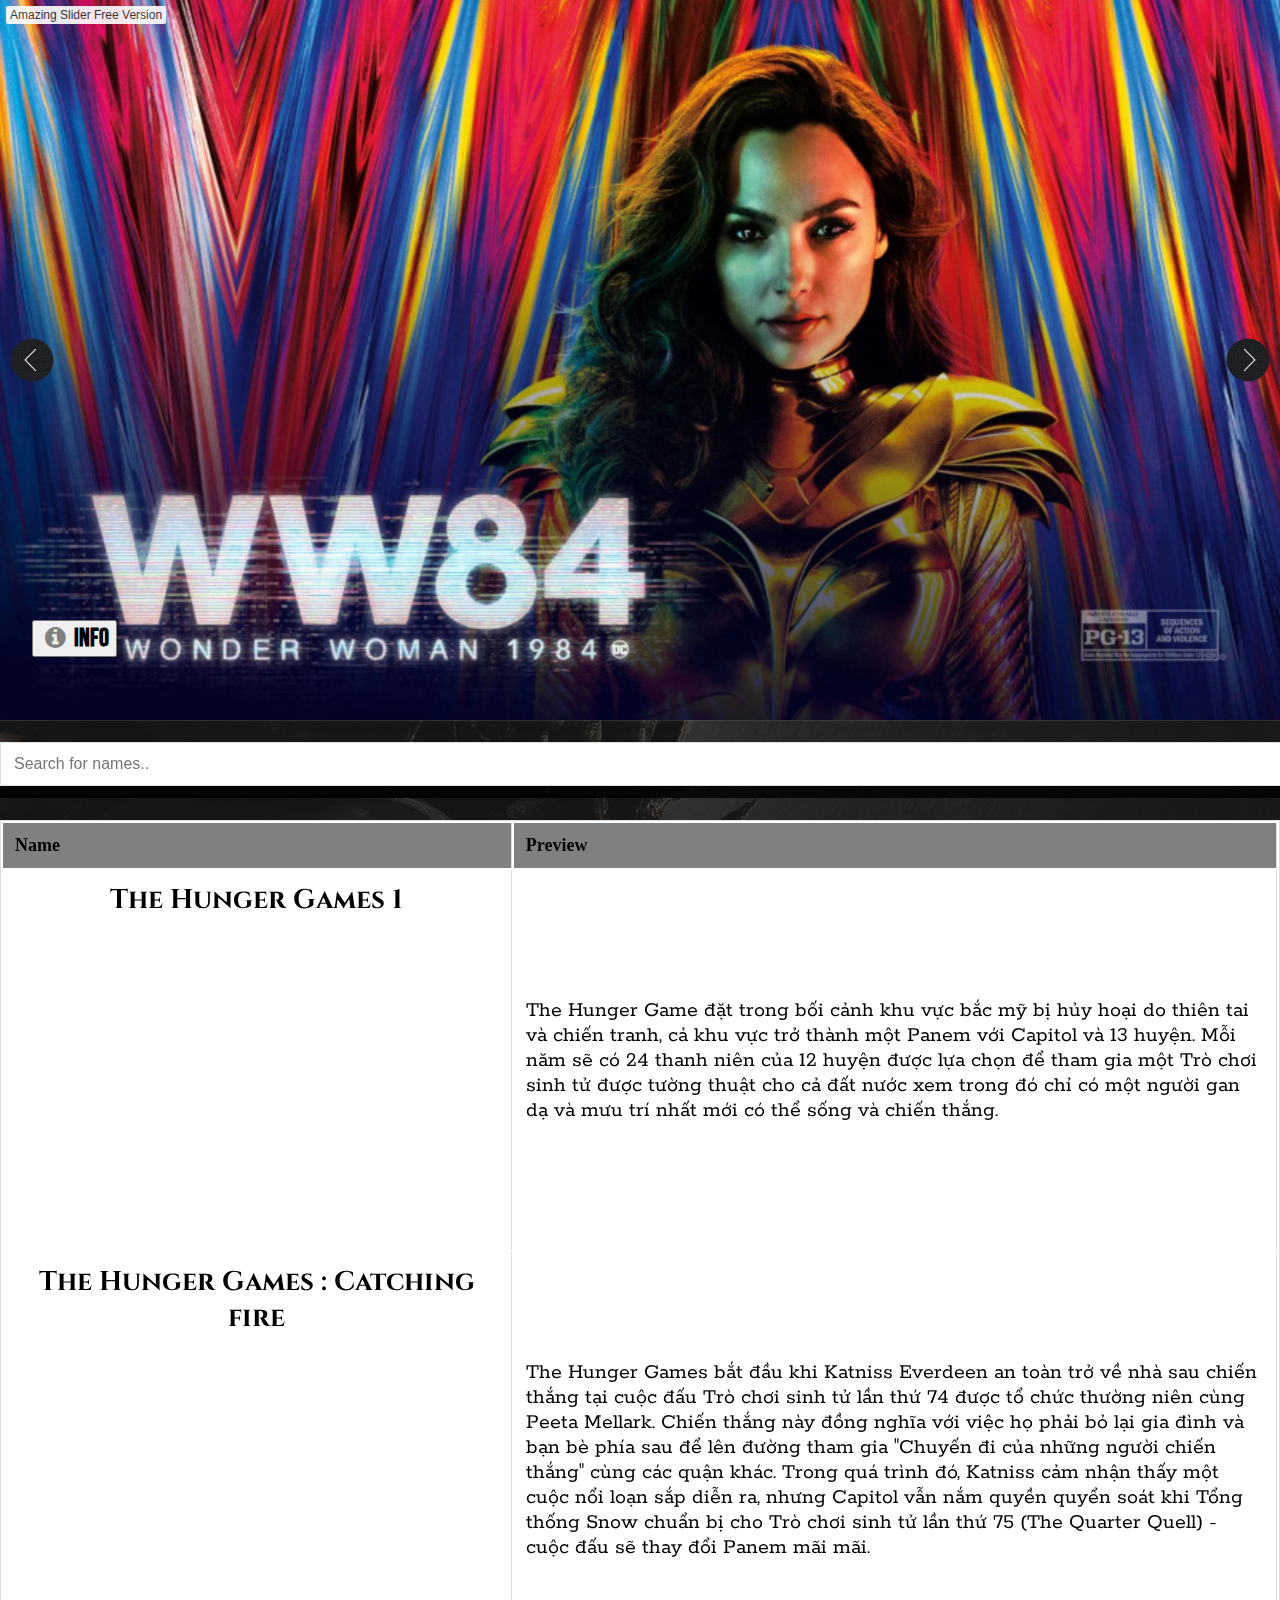
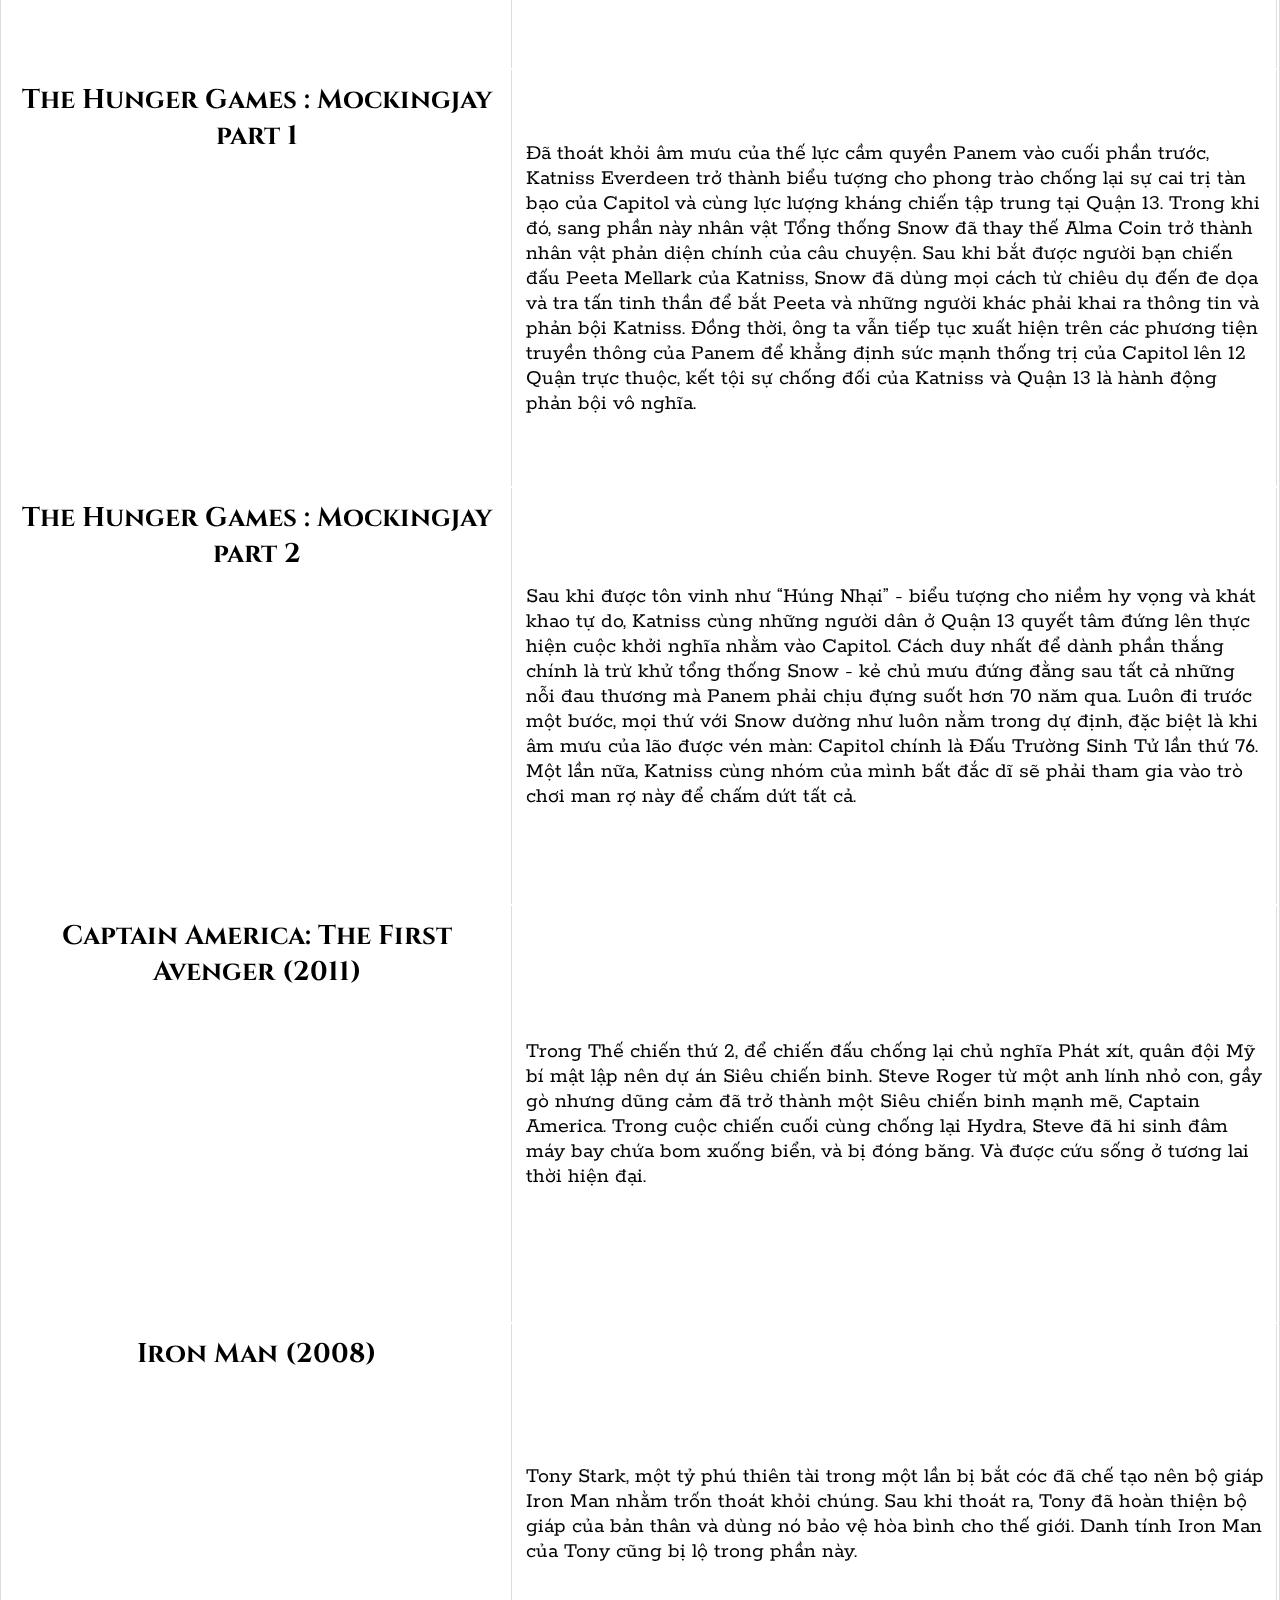
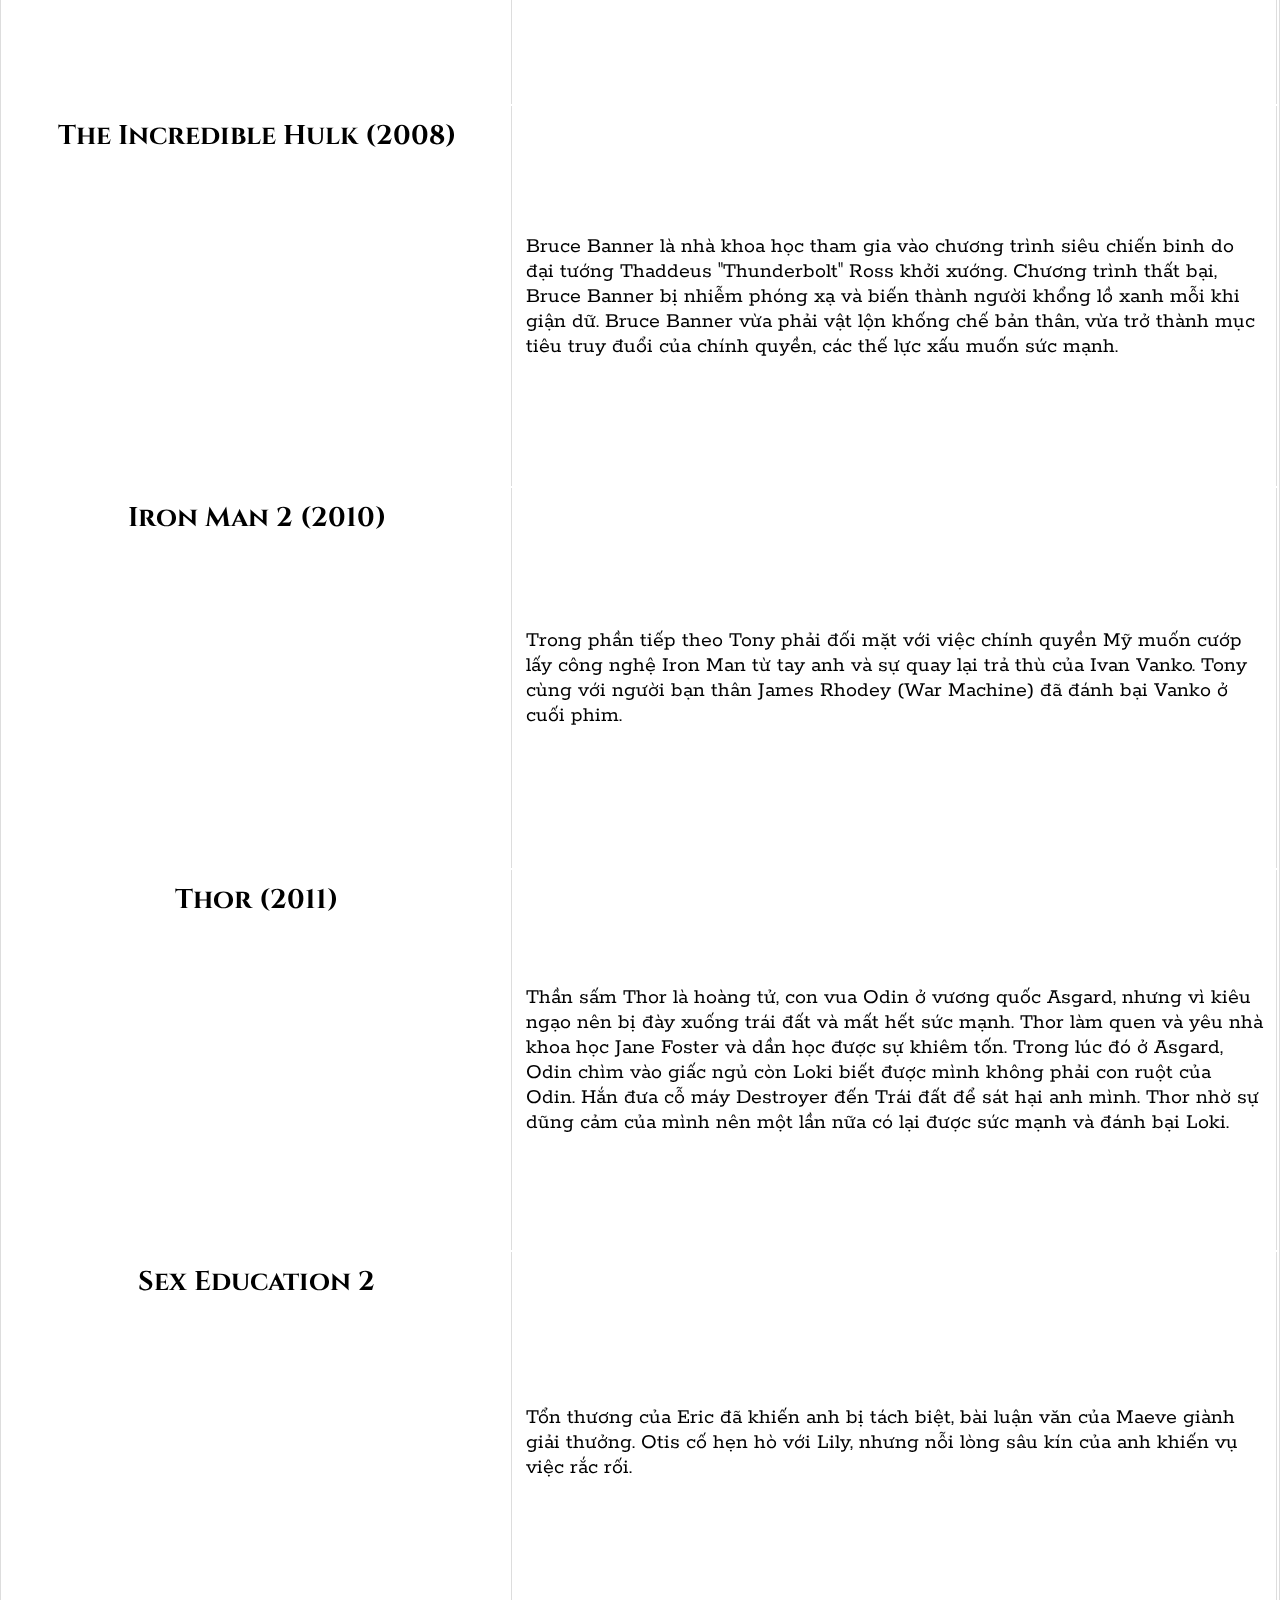
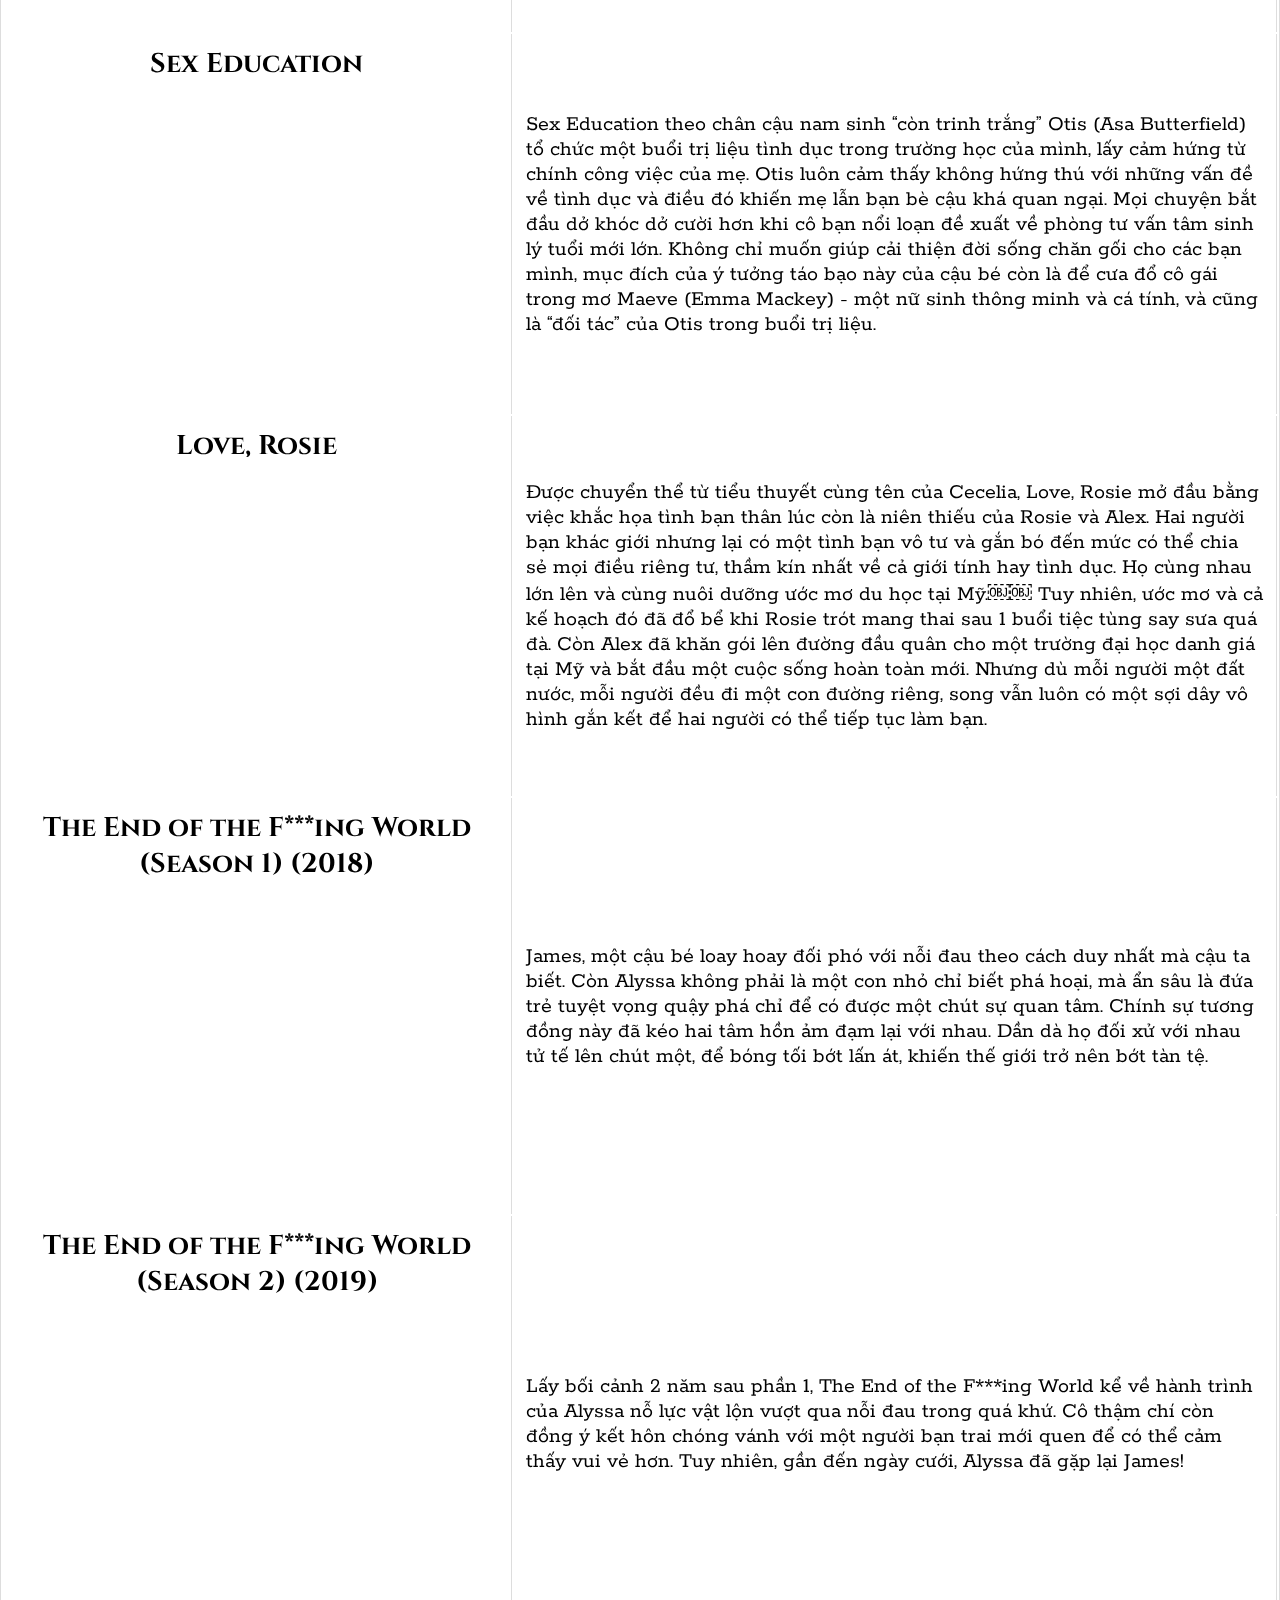
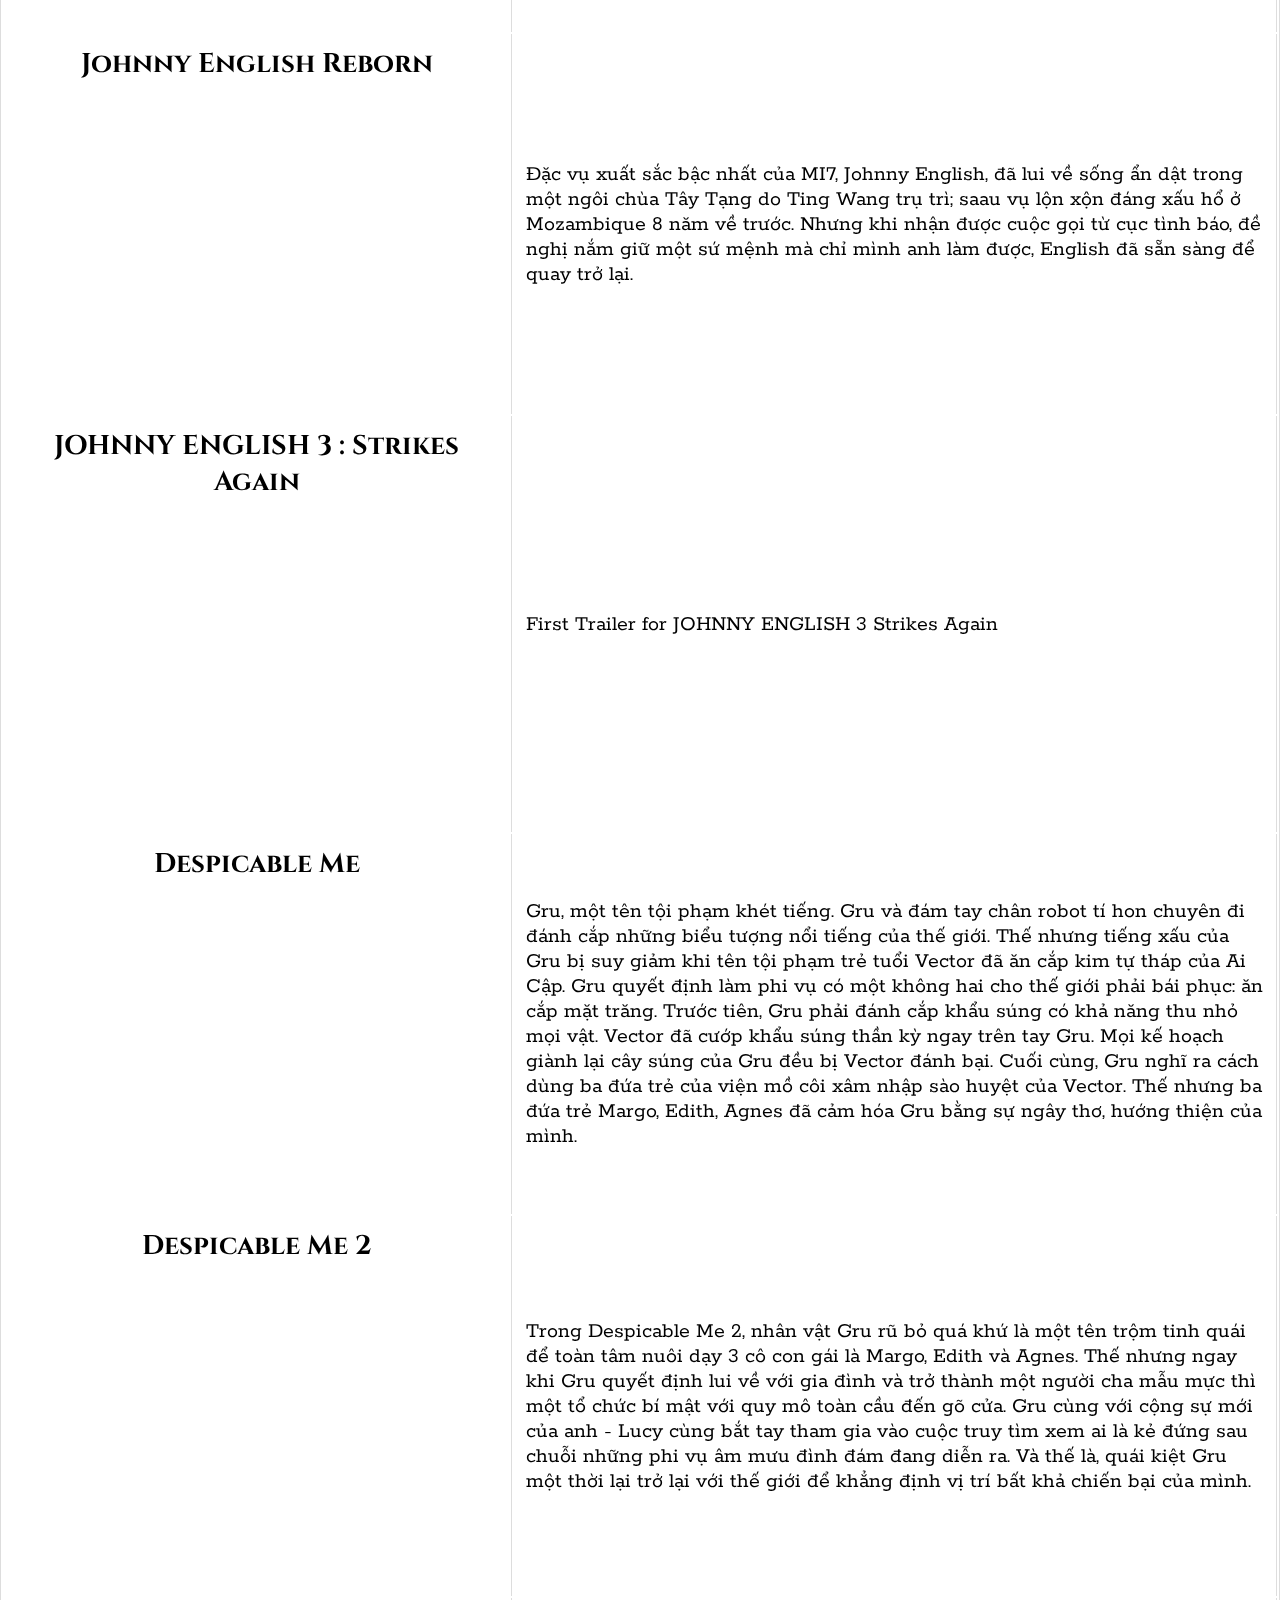
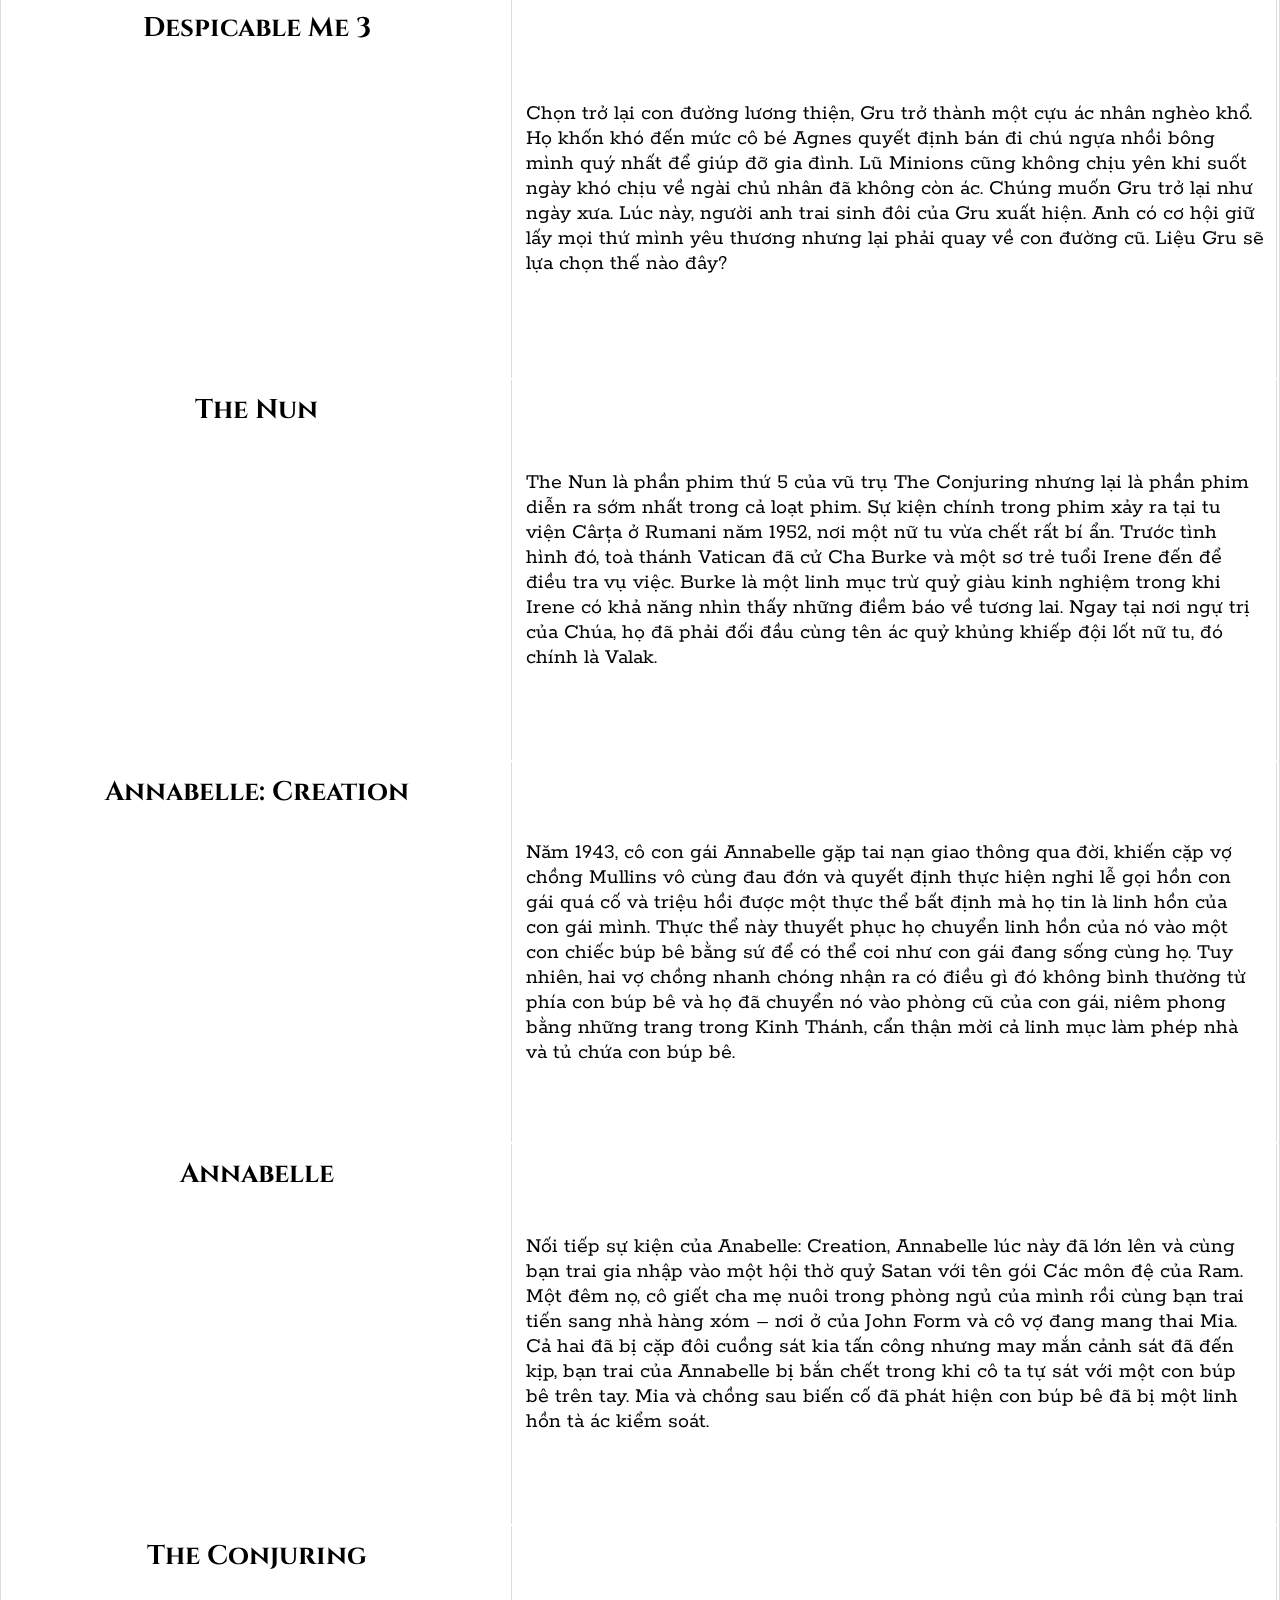
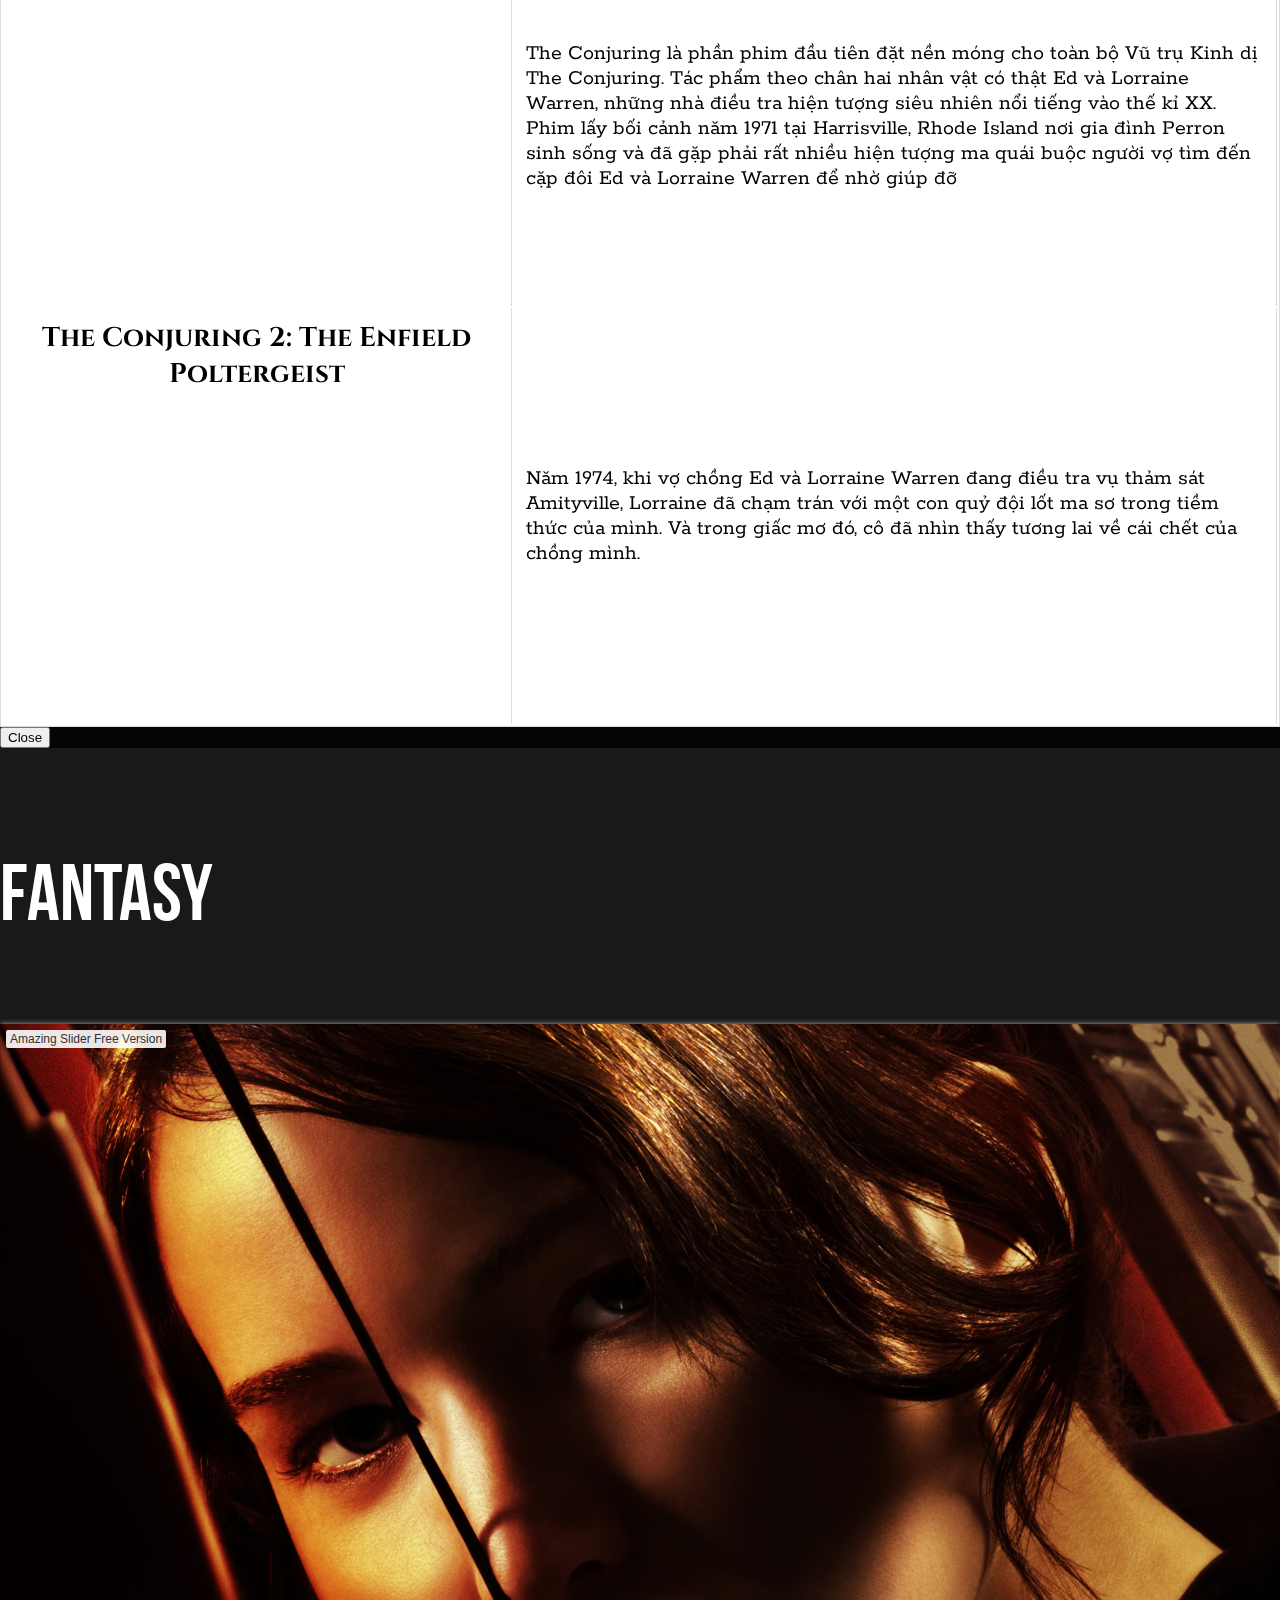
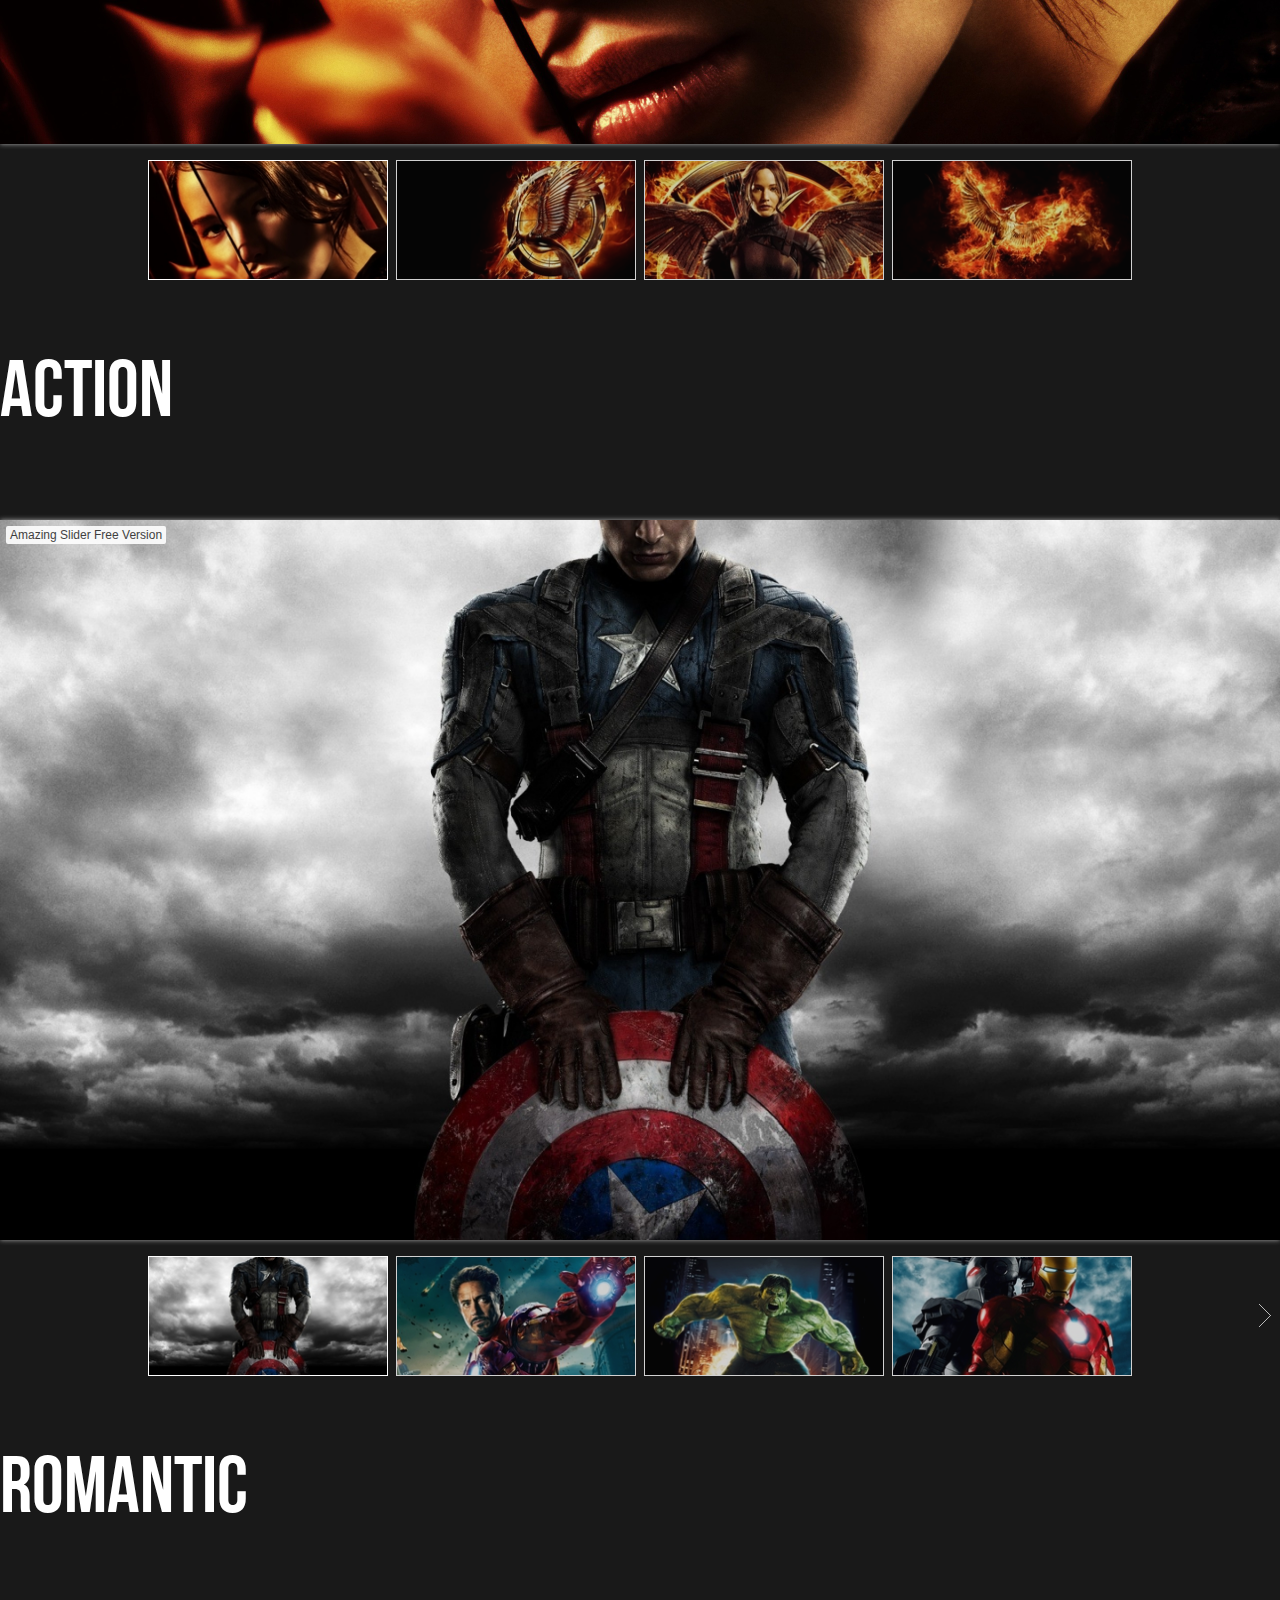
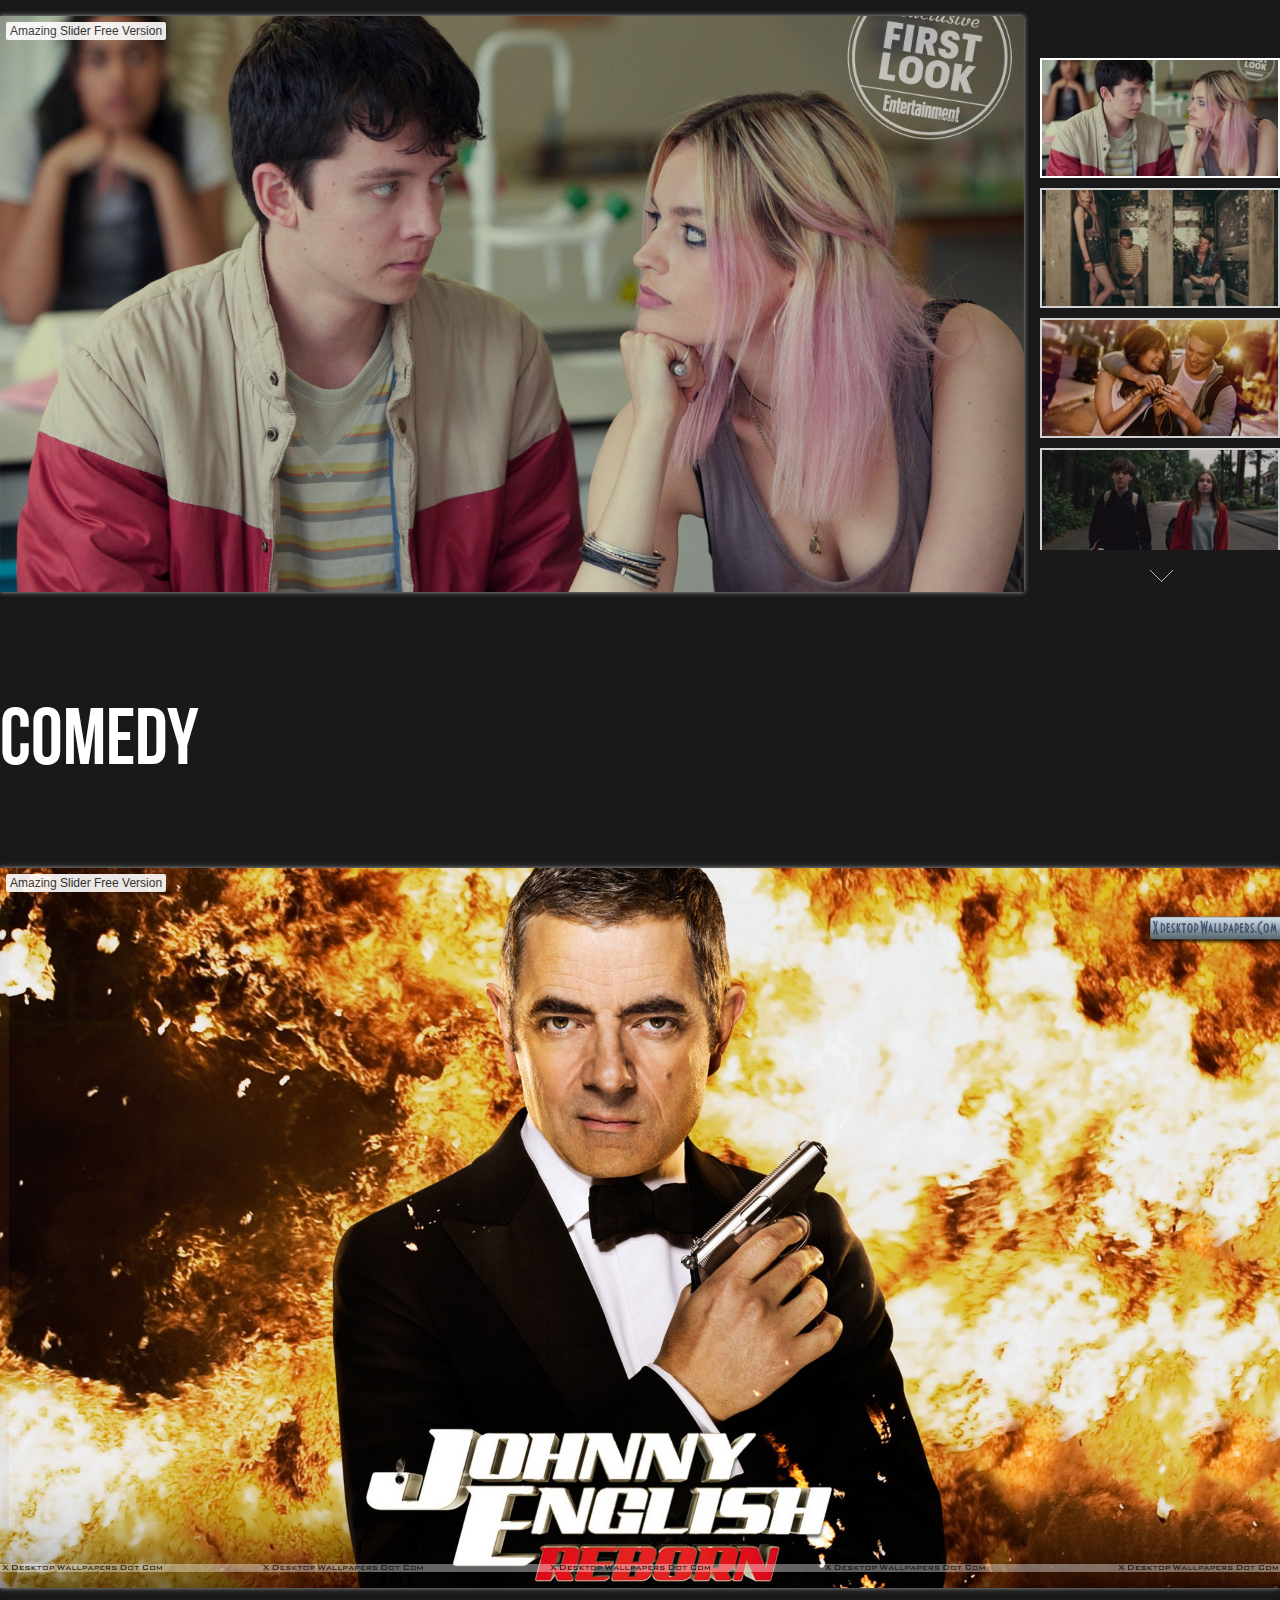
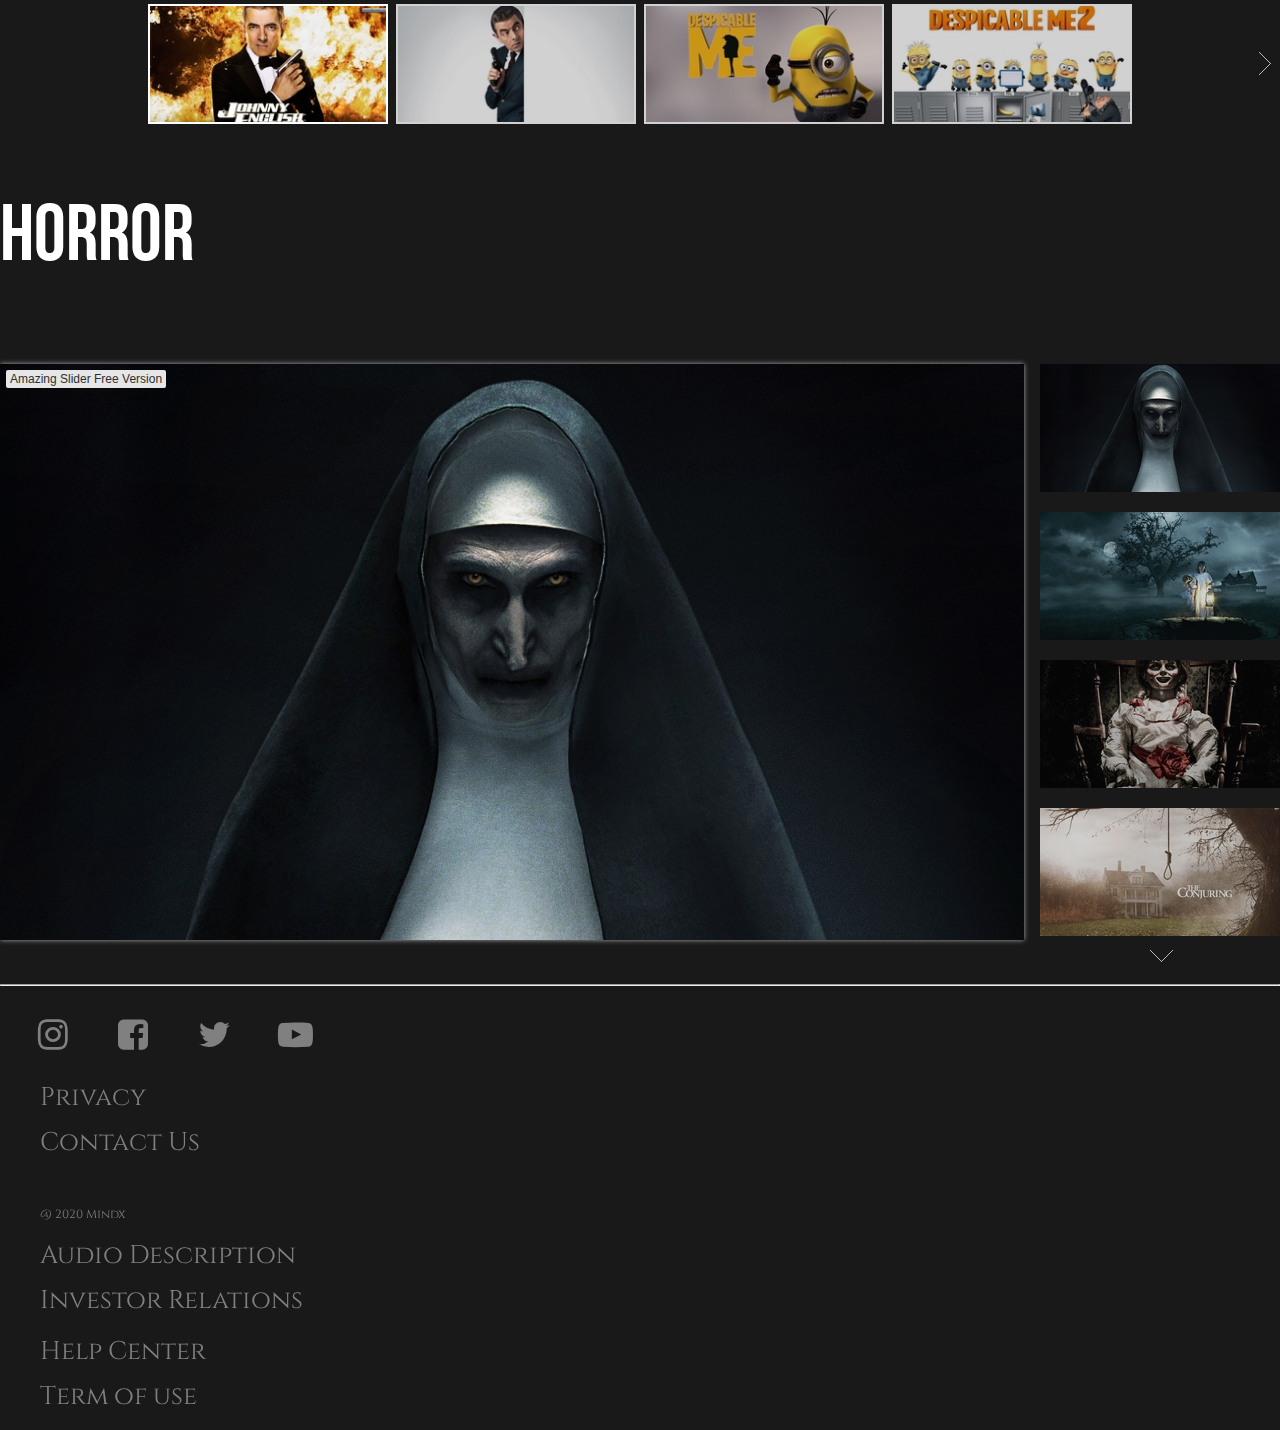
==== commit dd01eac6: "Merge branch 'main' of https://github.com/nguyenducduy1707/Website-phim into main" ====
--- a/index.html
+++ b/index.html
@@ -70,7 +70,6 @@
                   </ul>
               </div>
             </form>
-            
           </div>
       </nav>
       <!--------  --Video header ---->        
@@ -103,7 +102,7 @@
         <div class="modal-content">
           <div class="modal-header">
             <h5 class="modal-title" id="staticBackdropLabel" style="color: black;">
-              <input class="form-control" type="search" placeholder="Titles" aria-label="Search" id="myInput" onkeyup="myFunction()">
+              <input type="text" id="myInput" onkeyup="myFunction()" placeholder="Search for names.." title="Type in a name">            
             </h5>
           </div>
           <div class="modal-body" style="color: black;" id="bodyModal">
--- a/style.css
+++ b/style.css
@@ -55,9 +55,11 @@
         margin-left: -50px;
         display: none;
     }
-    #videoPhanTimKiem > iframe {
-        width: 100% !important;
-        height: 1px !important;
+    #navbar-toggle-id {
+        font-size: 40px;
+    }
+    .header-background {
+        margin-top: 87px;
     }
     /* Cuộn lên xuống mờ thanh bar */
     .bg-dark {
@@ -201,25 +203,26 @@
     border: 1px solid #ddd;
     margin-bottom: 12px;
 }
-
 #myTable {
     width: 100%;
     border: 1px solid #ddd;
     font-size: 18px;
-}
-
+    background-color: white;
+}
 #myTable th, #myTable td {
     text-align: left;
     padding: 12px;
     border-right: 1px solid #ddd;
 }
-
+.modal-header, .modal-body, .modal-footer {
+    background-color: rgba(0,0,0,0.8);
+    border: none;
+}
+.modal-body::-webkit-scrollbar {
+    display: none;
+}
 #myTable tr {
     border-bottom: 1px solid #ddd;
-}
-
-#myTable tr:hover {
-    background-color: 	rgb(160,160,160);
 }
 #myTable tr.header {
     background-color: rgb(128,128,128);
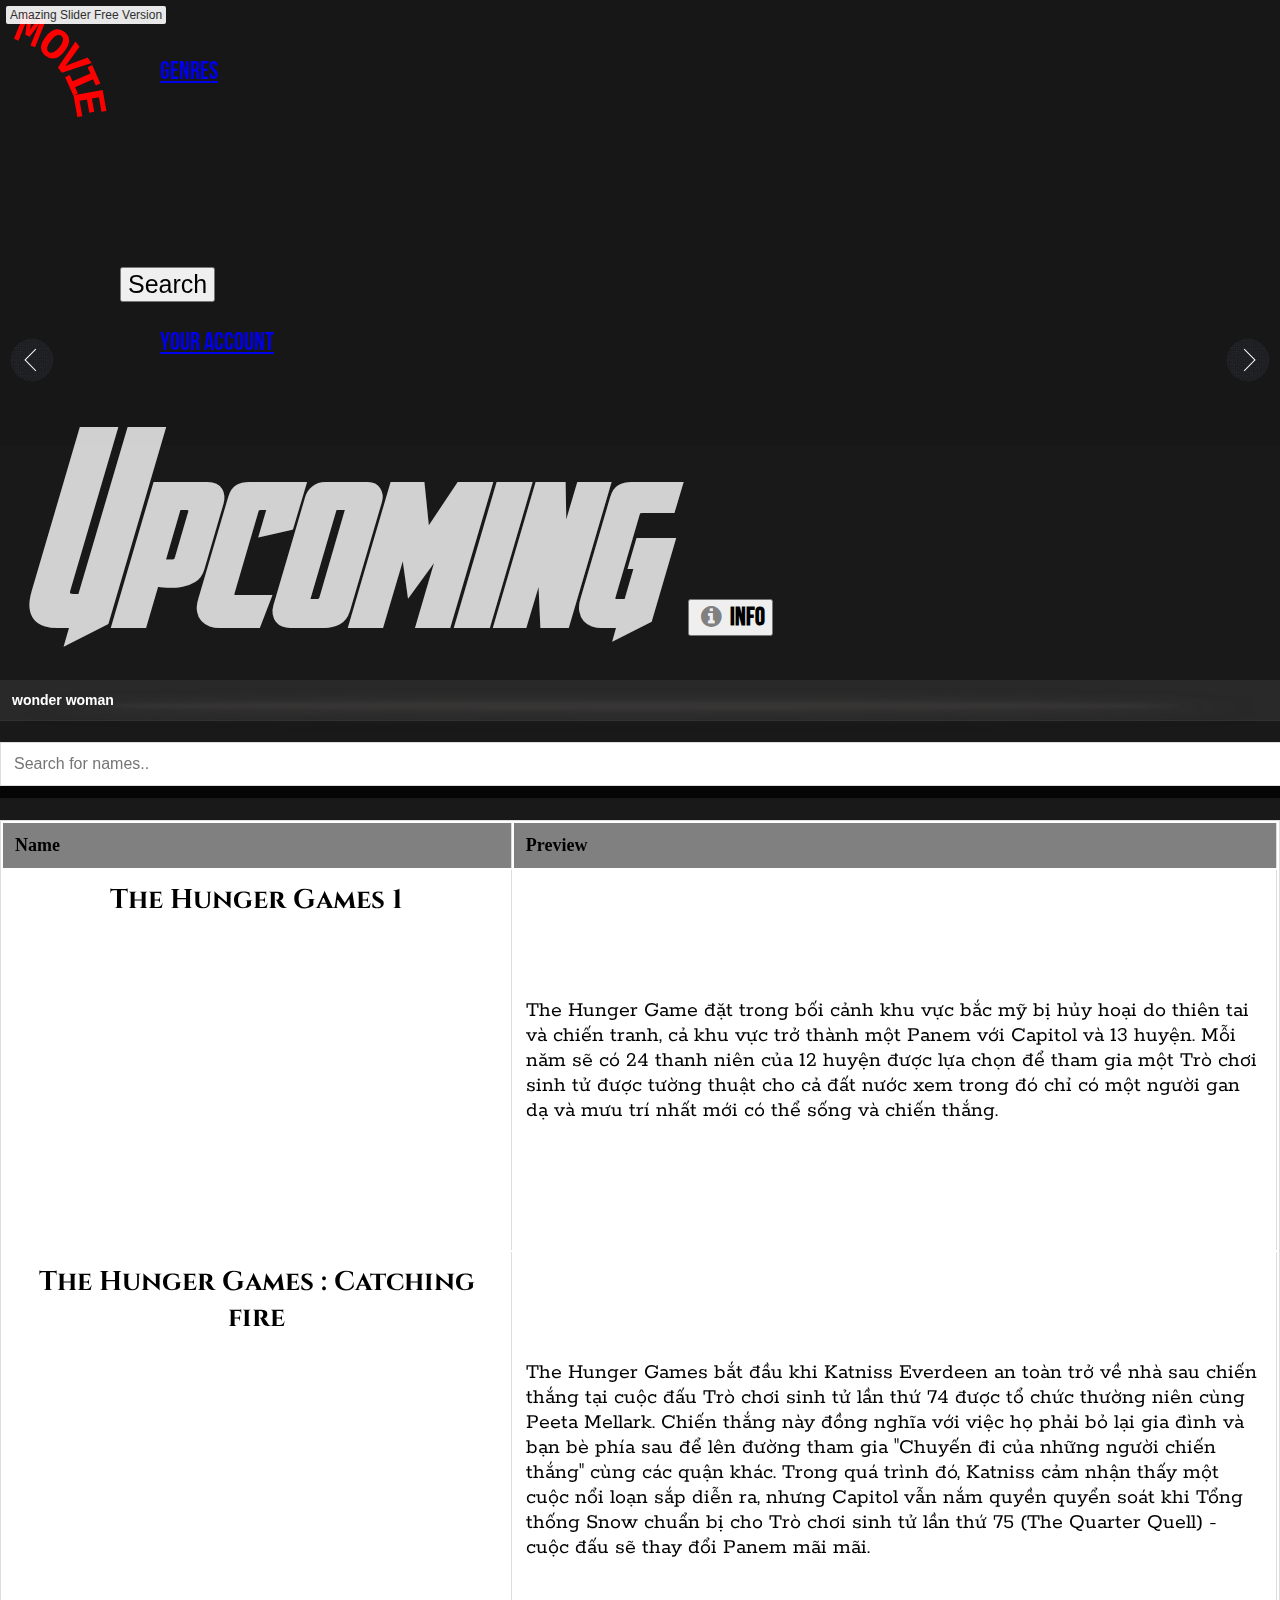
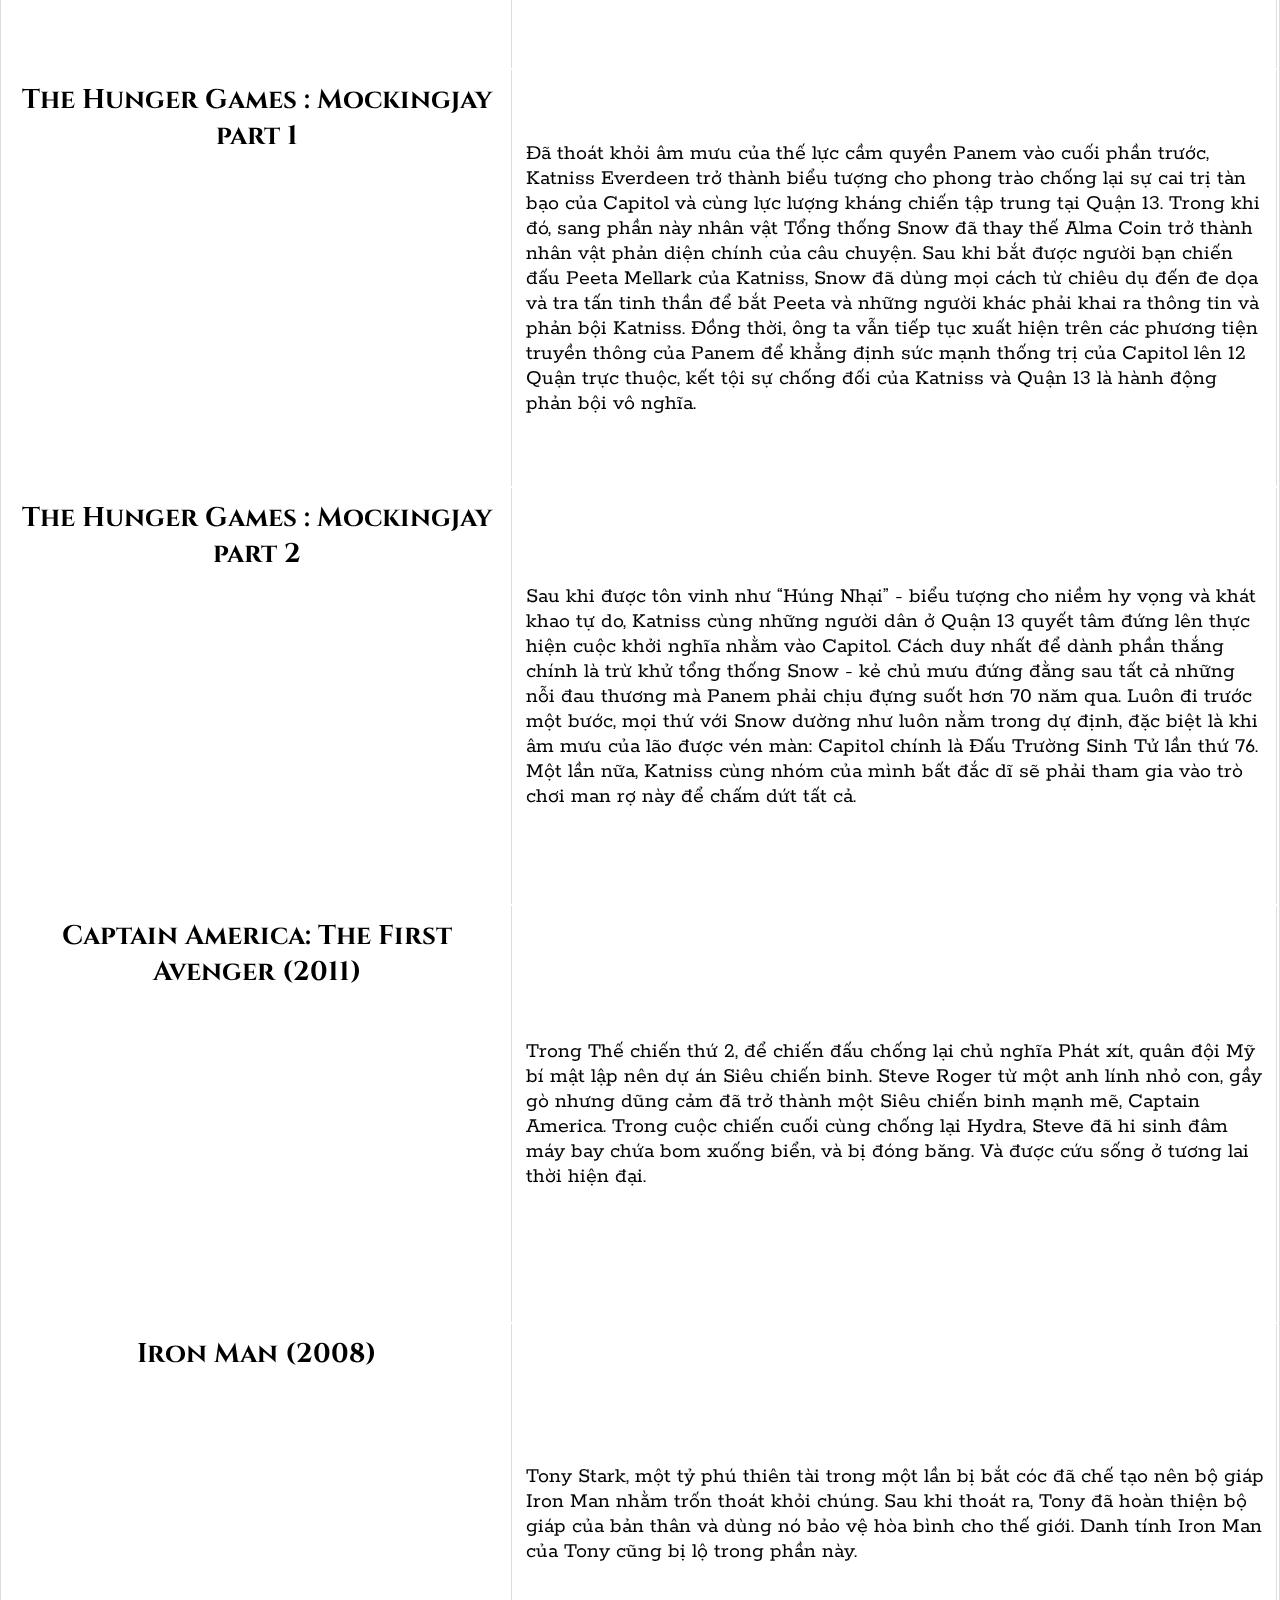
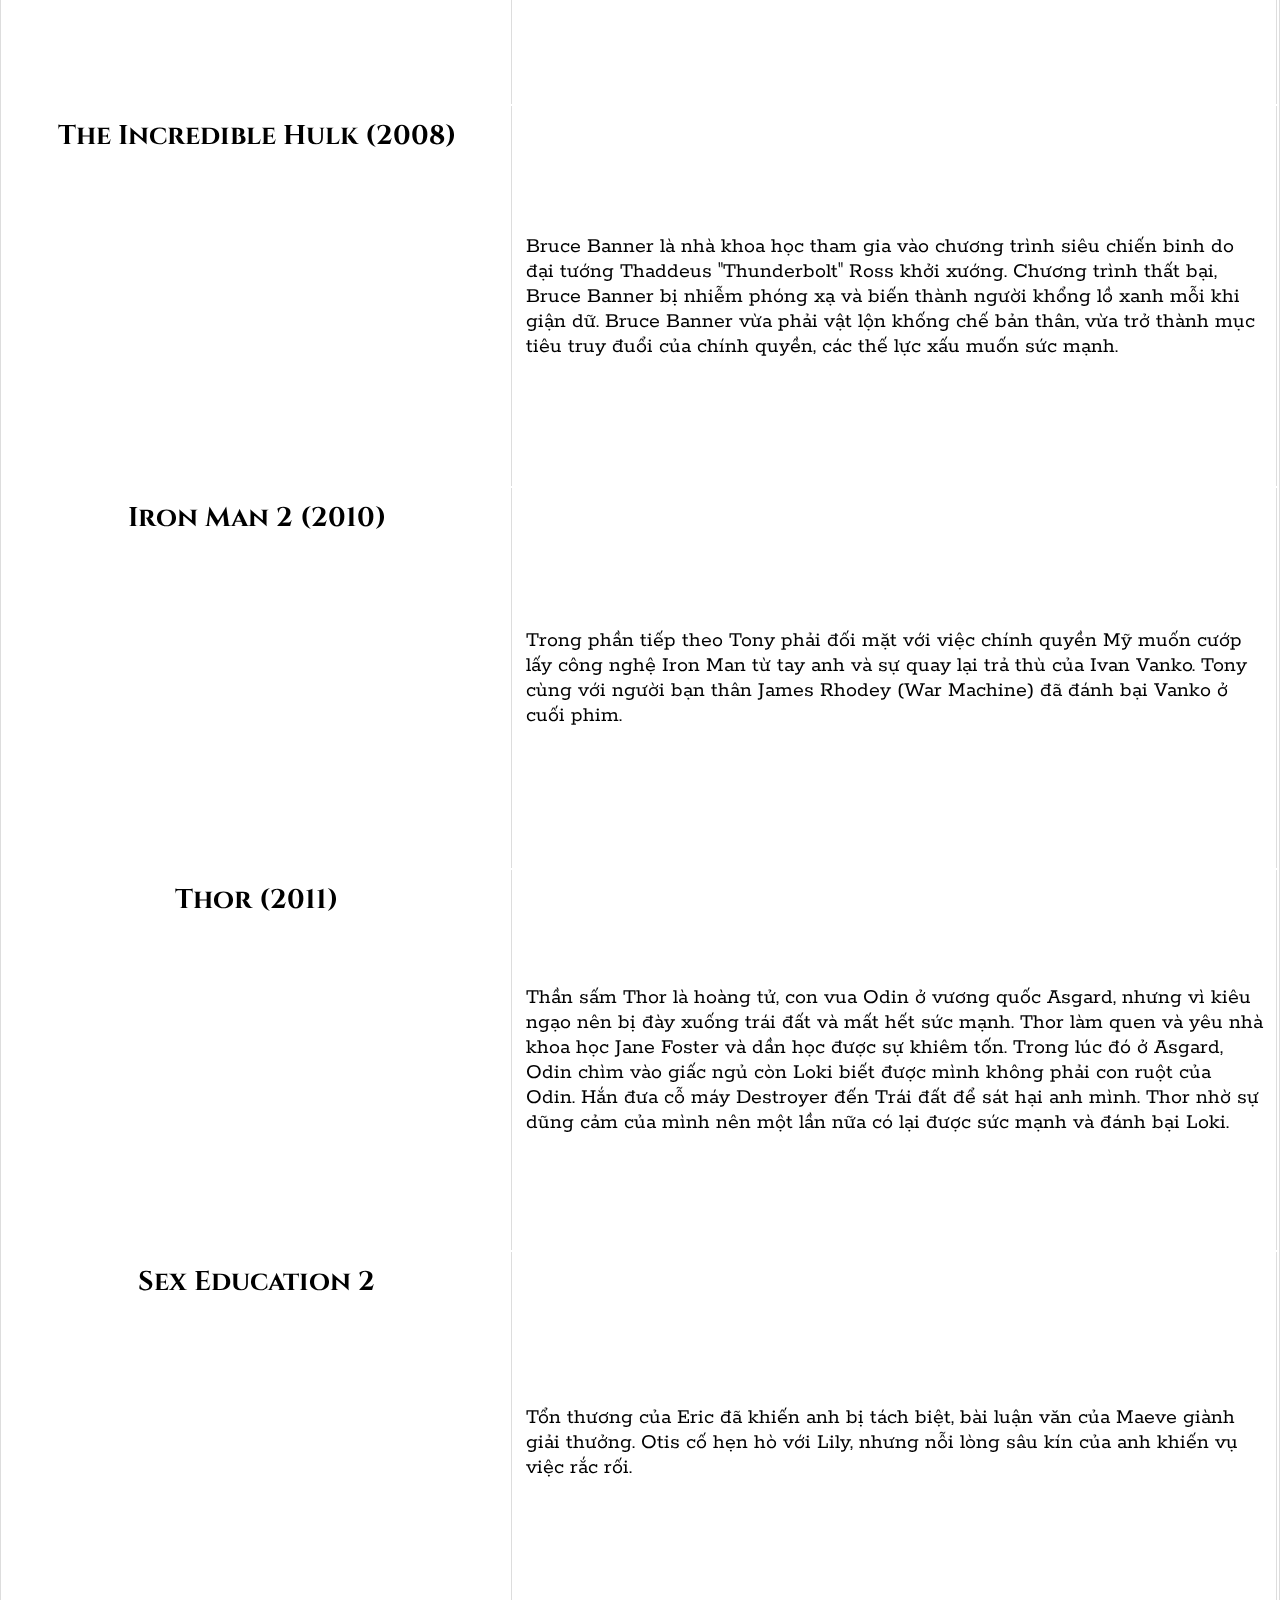
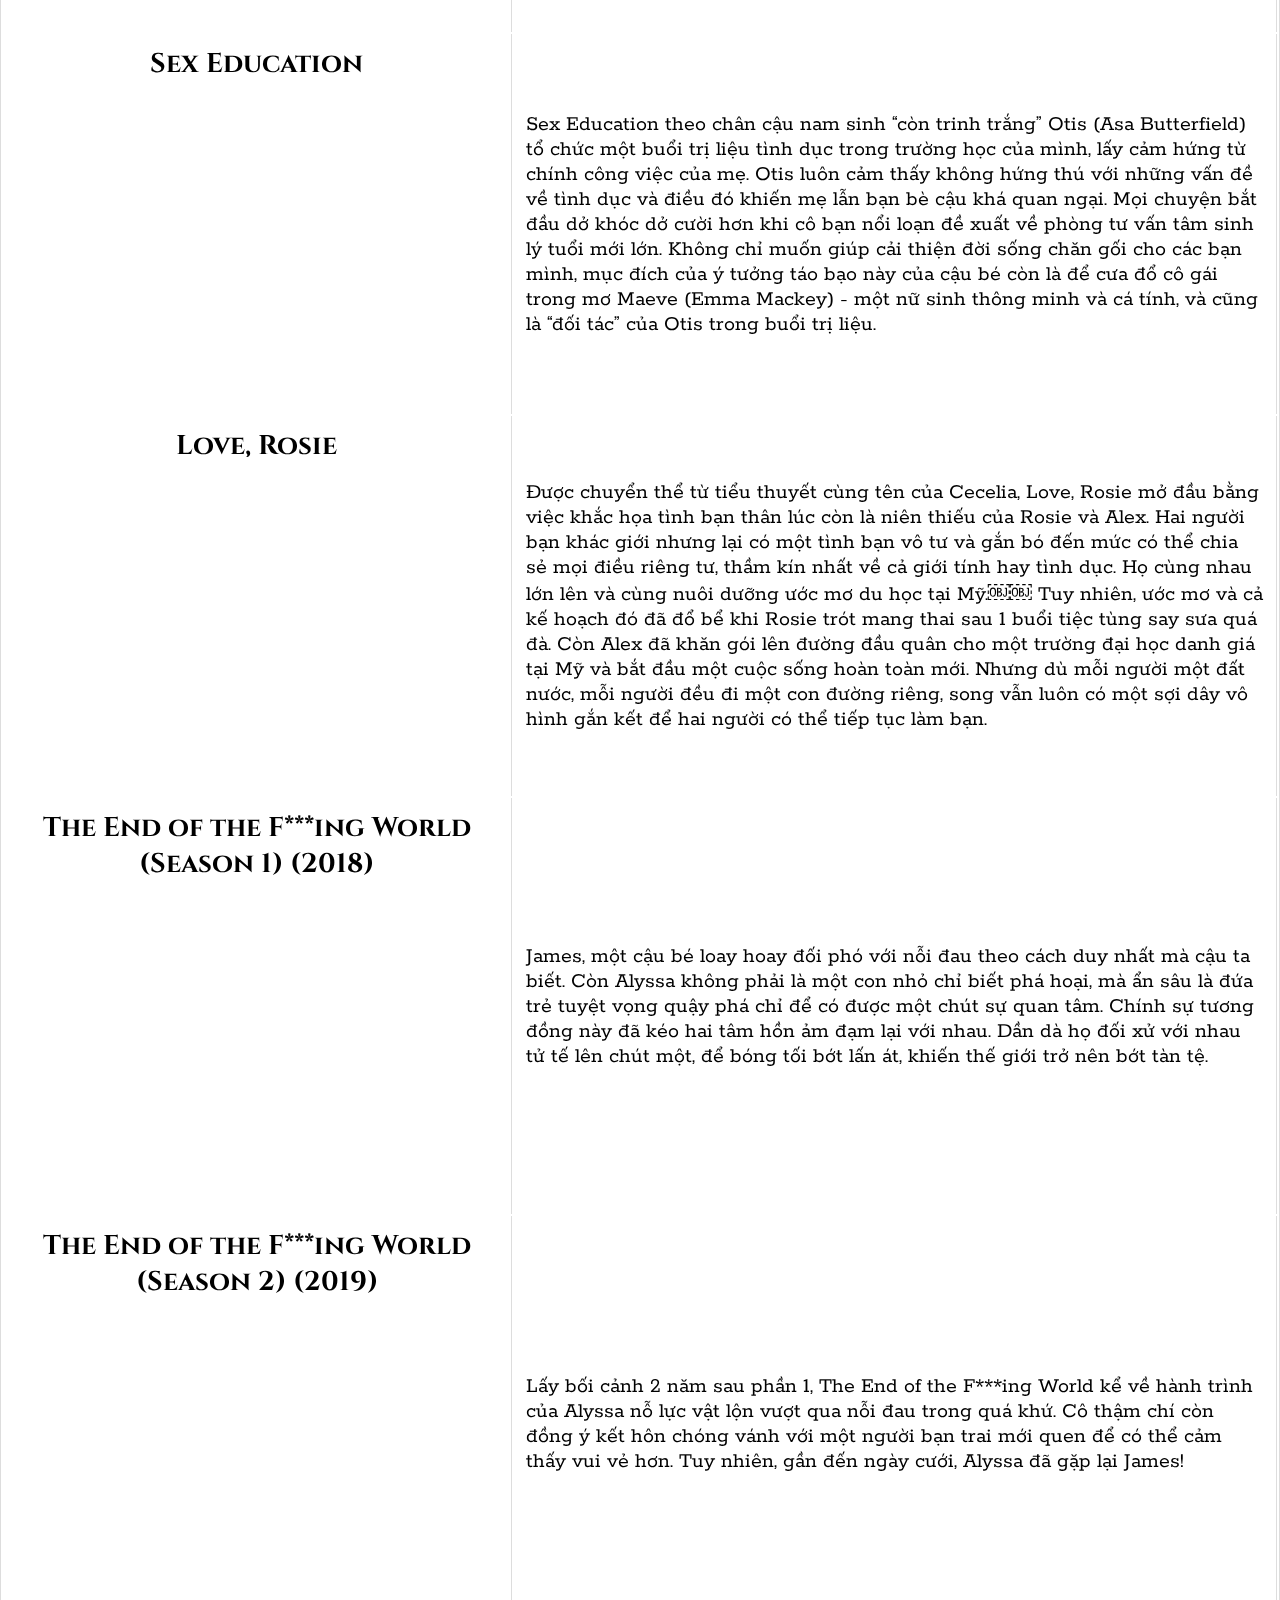
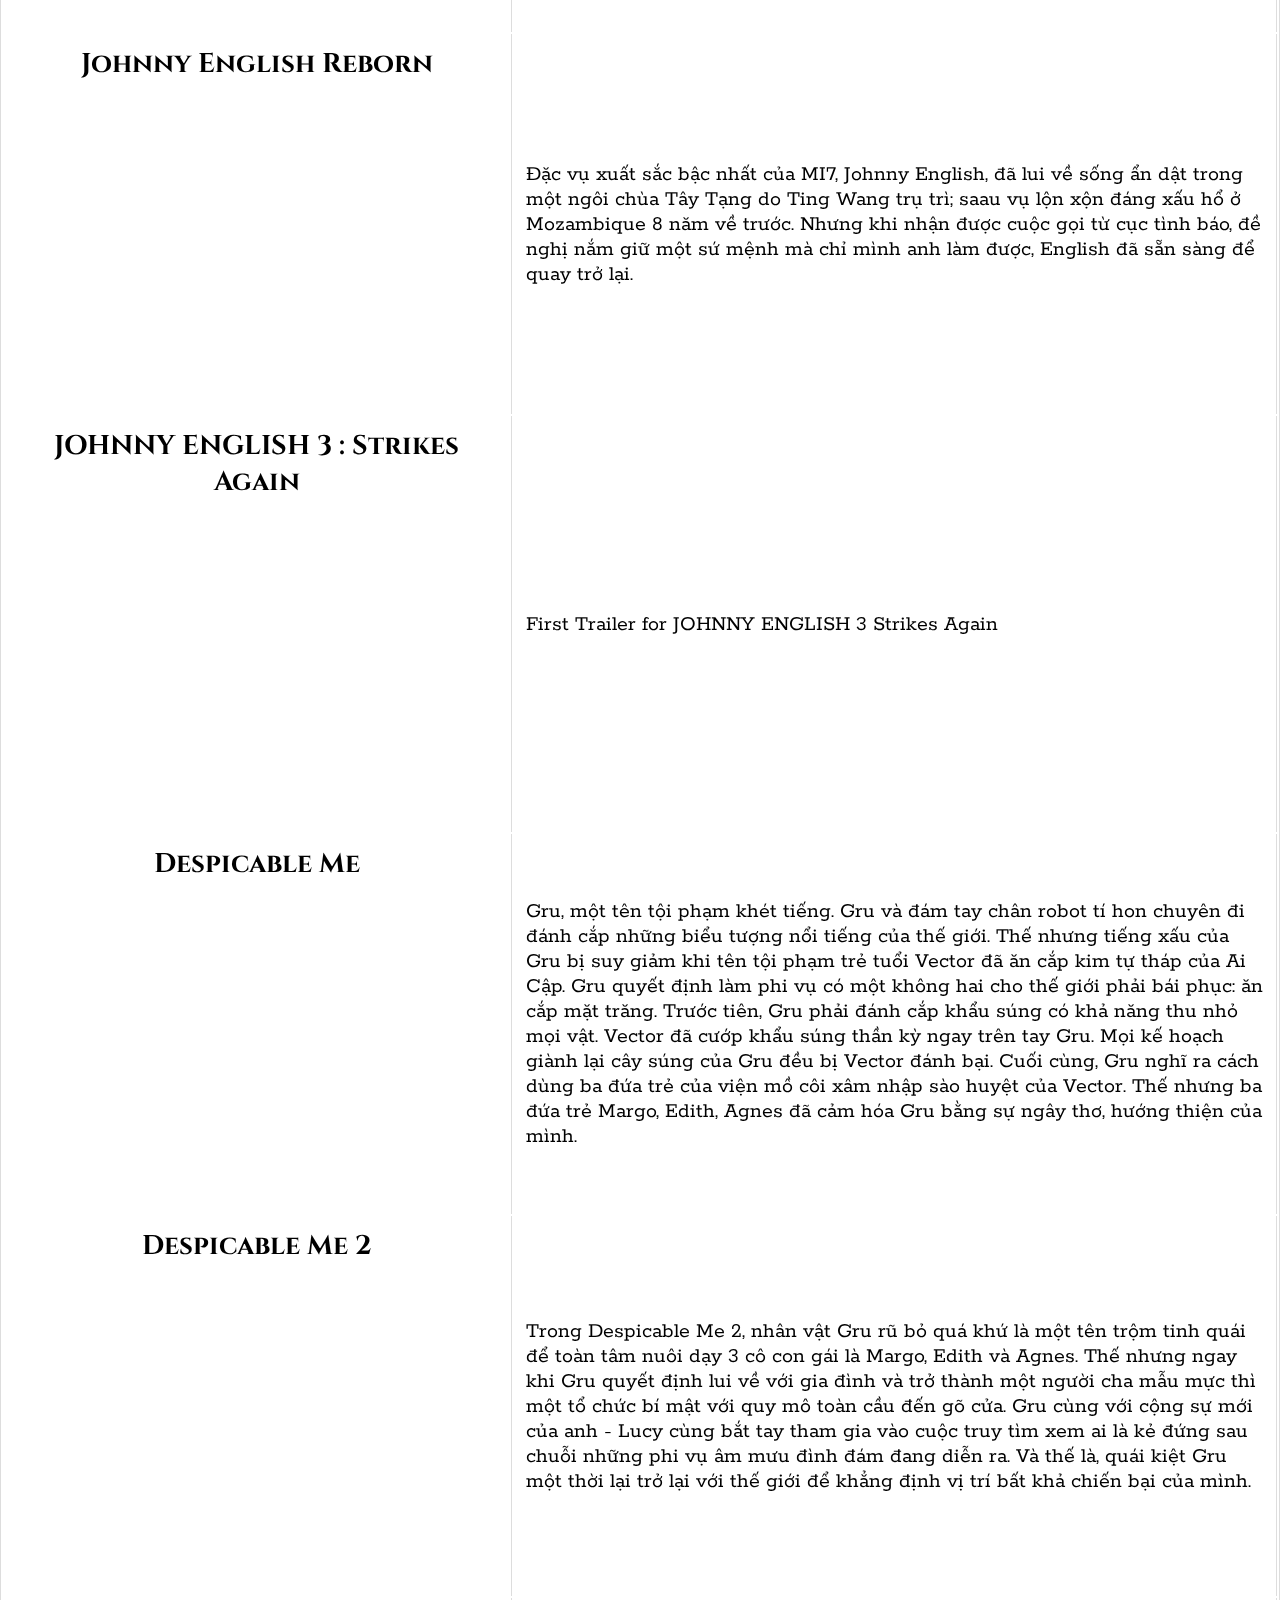
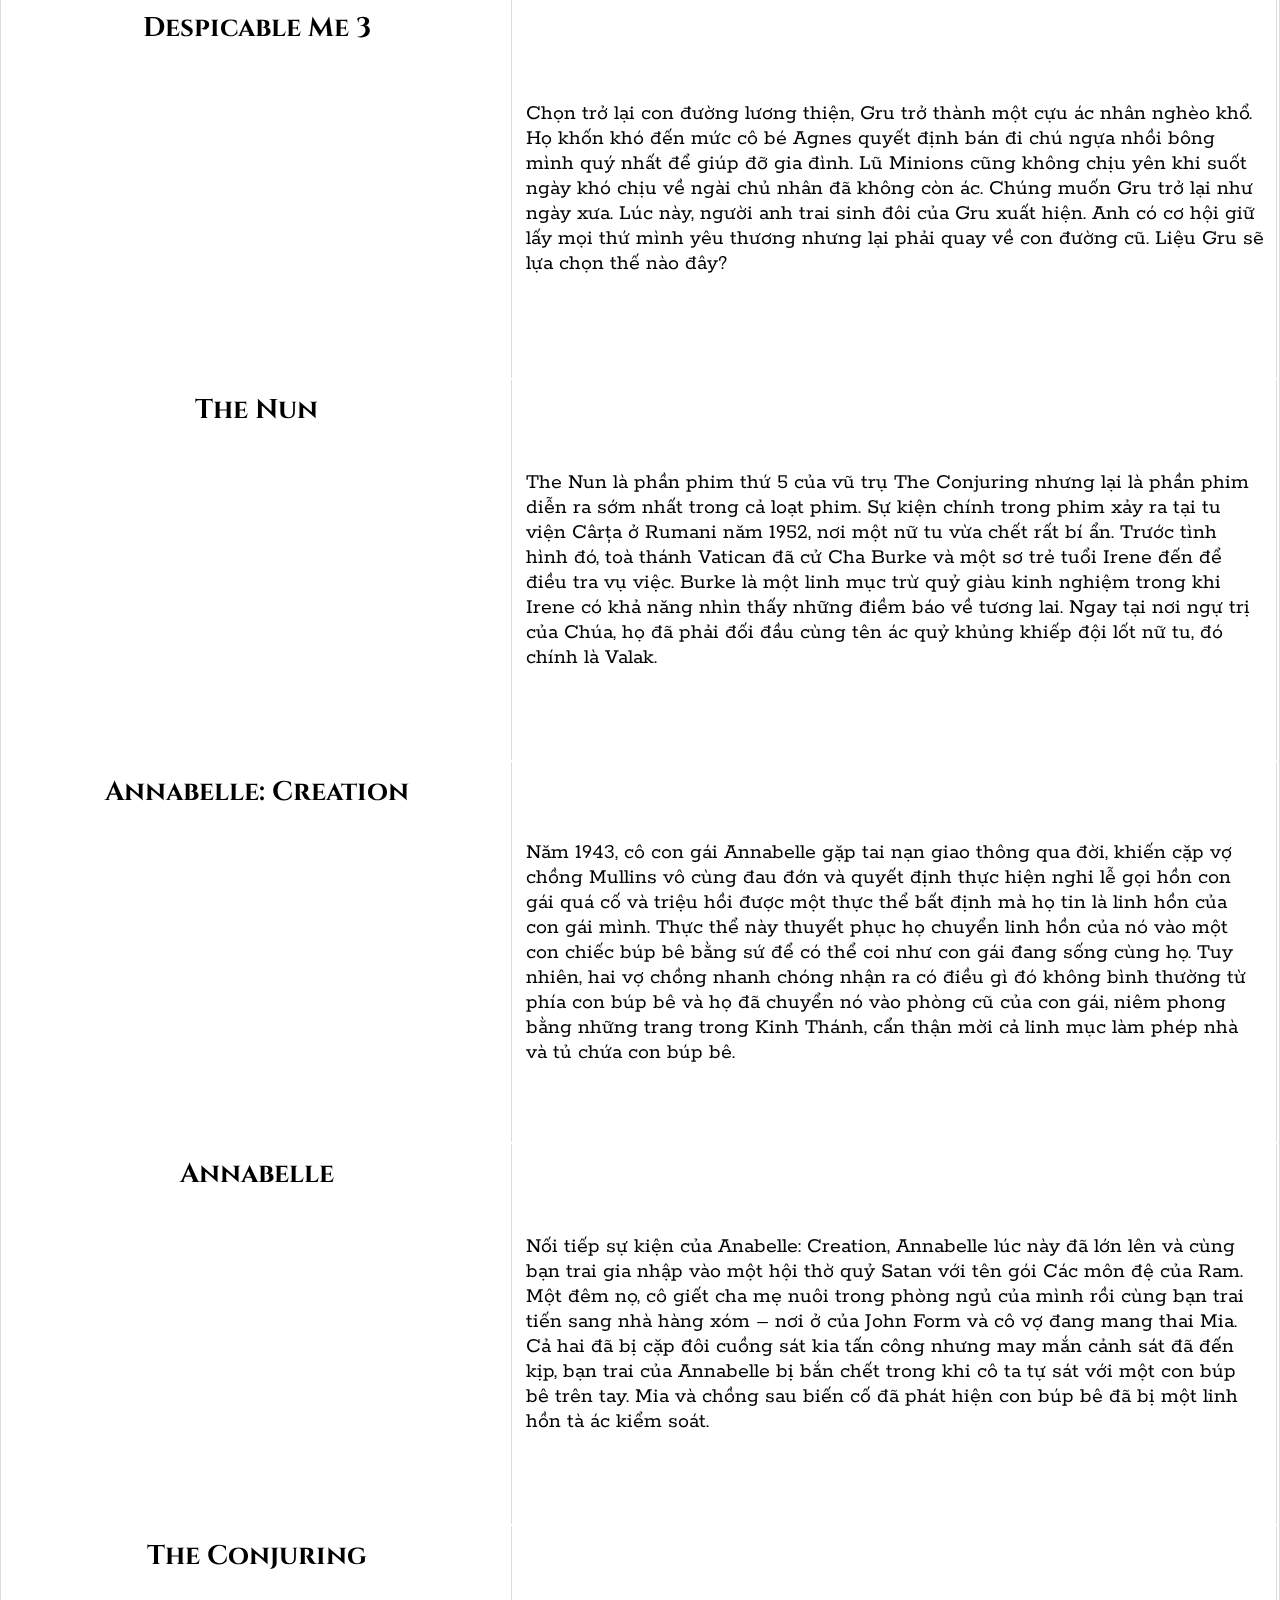
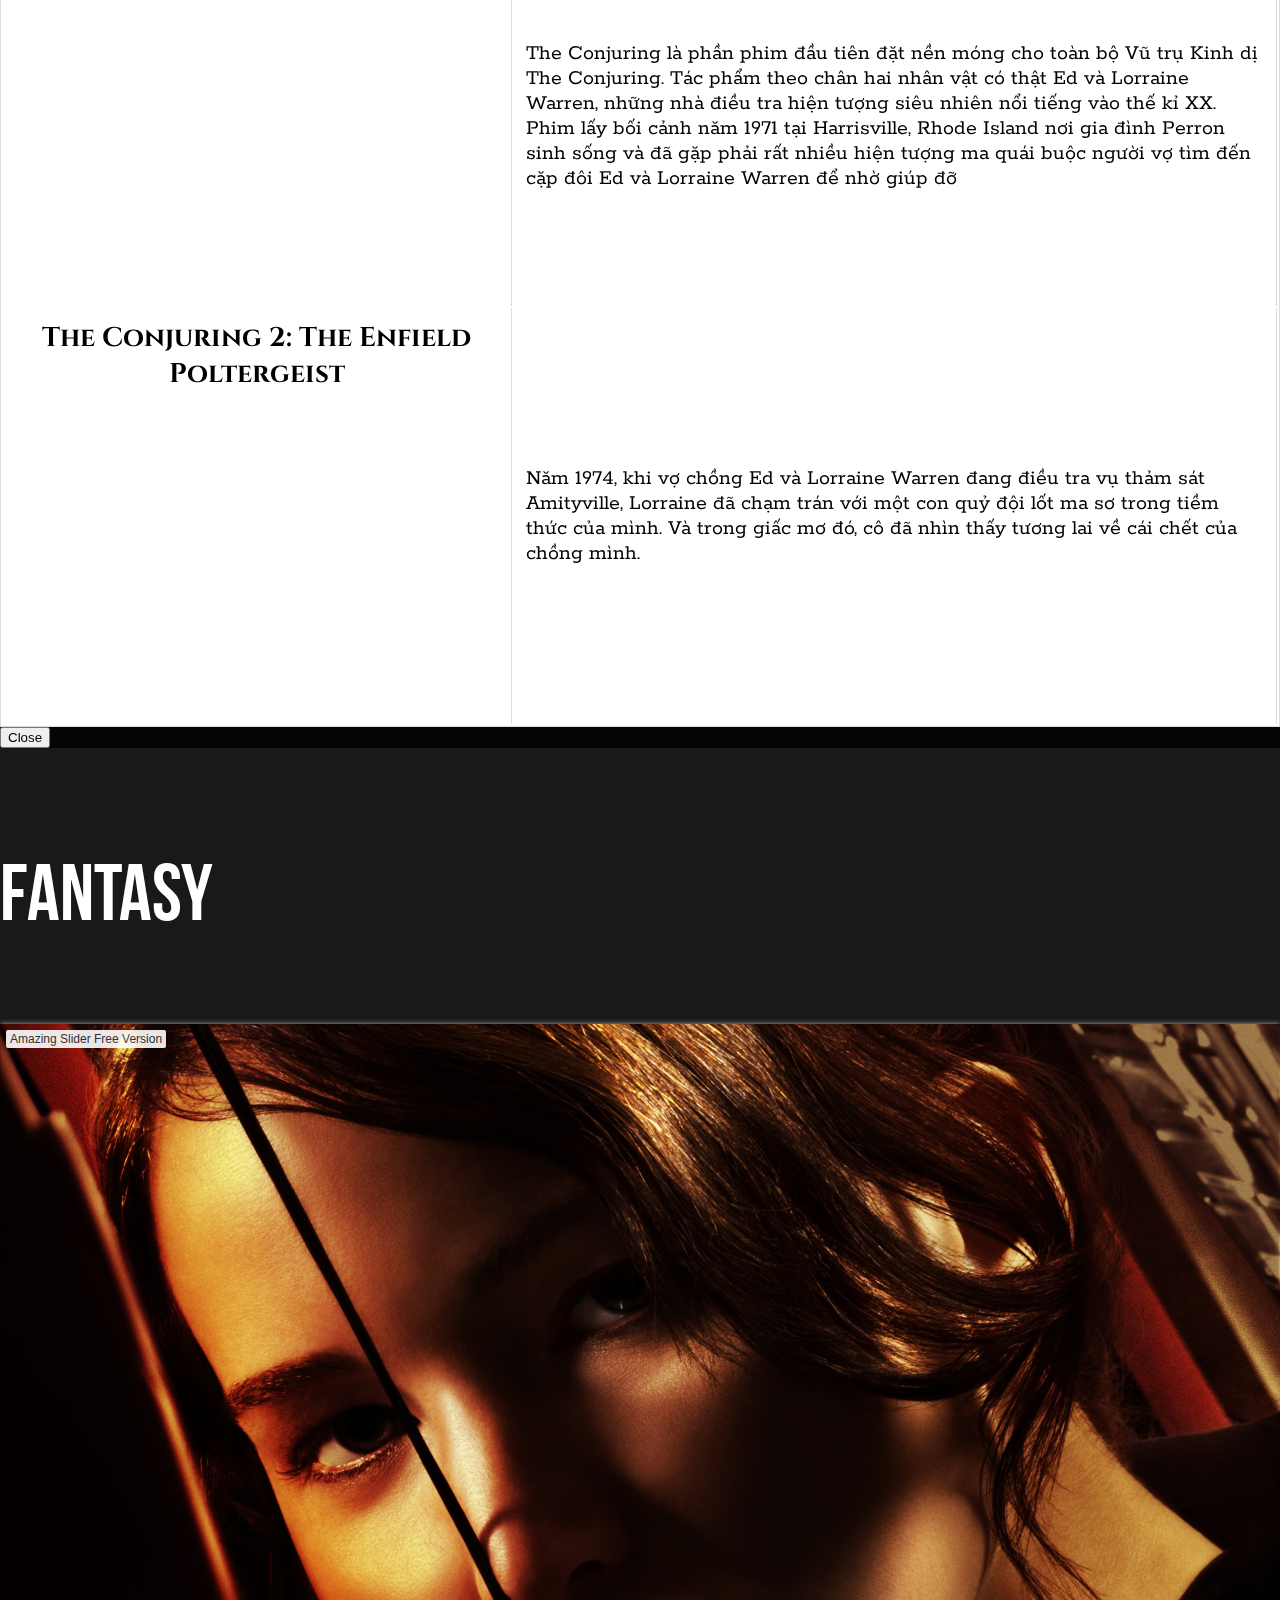
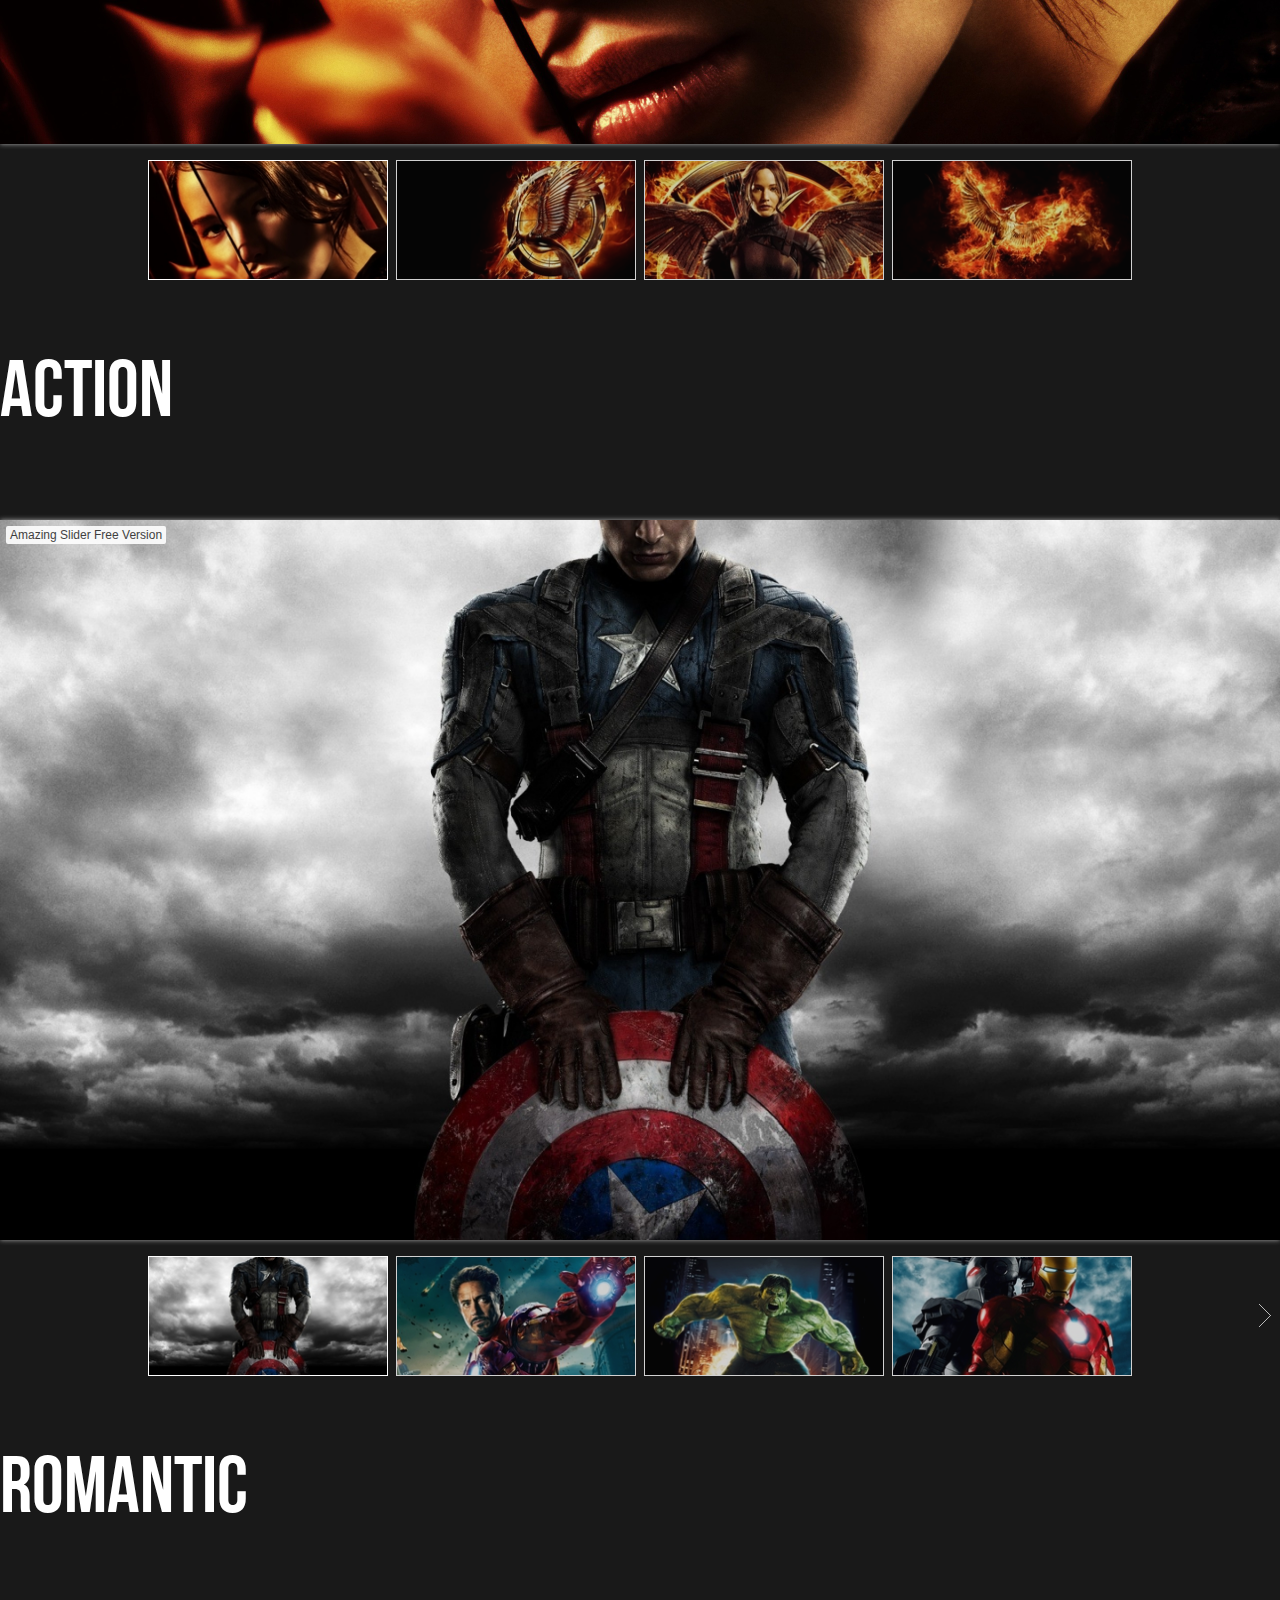
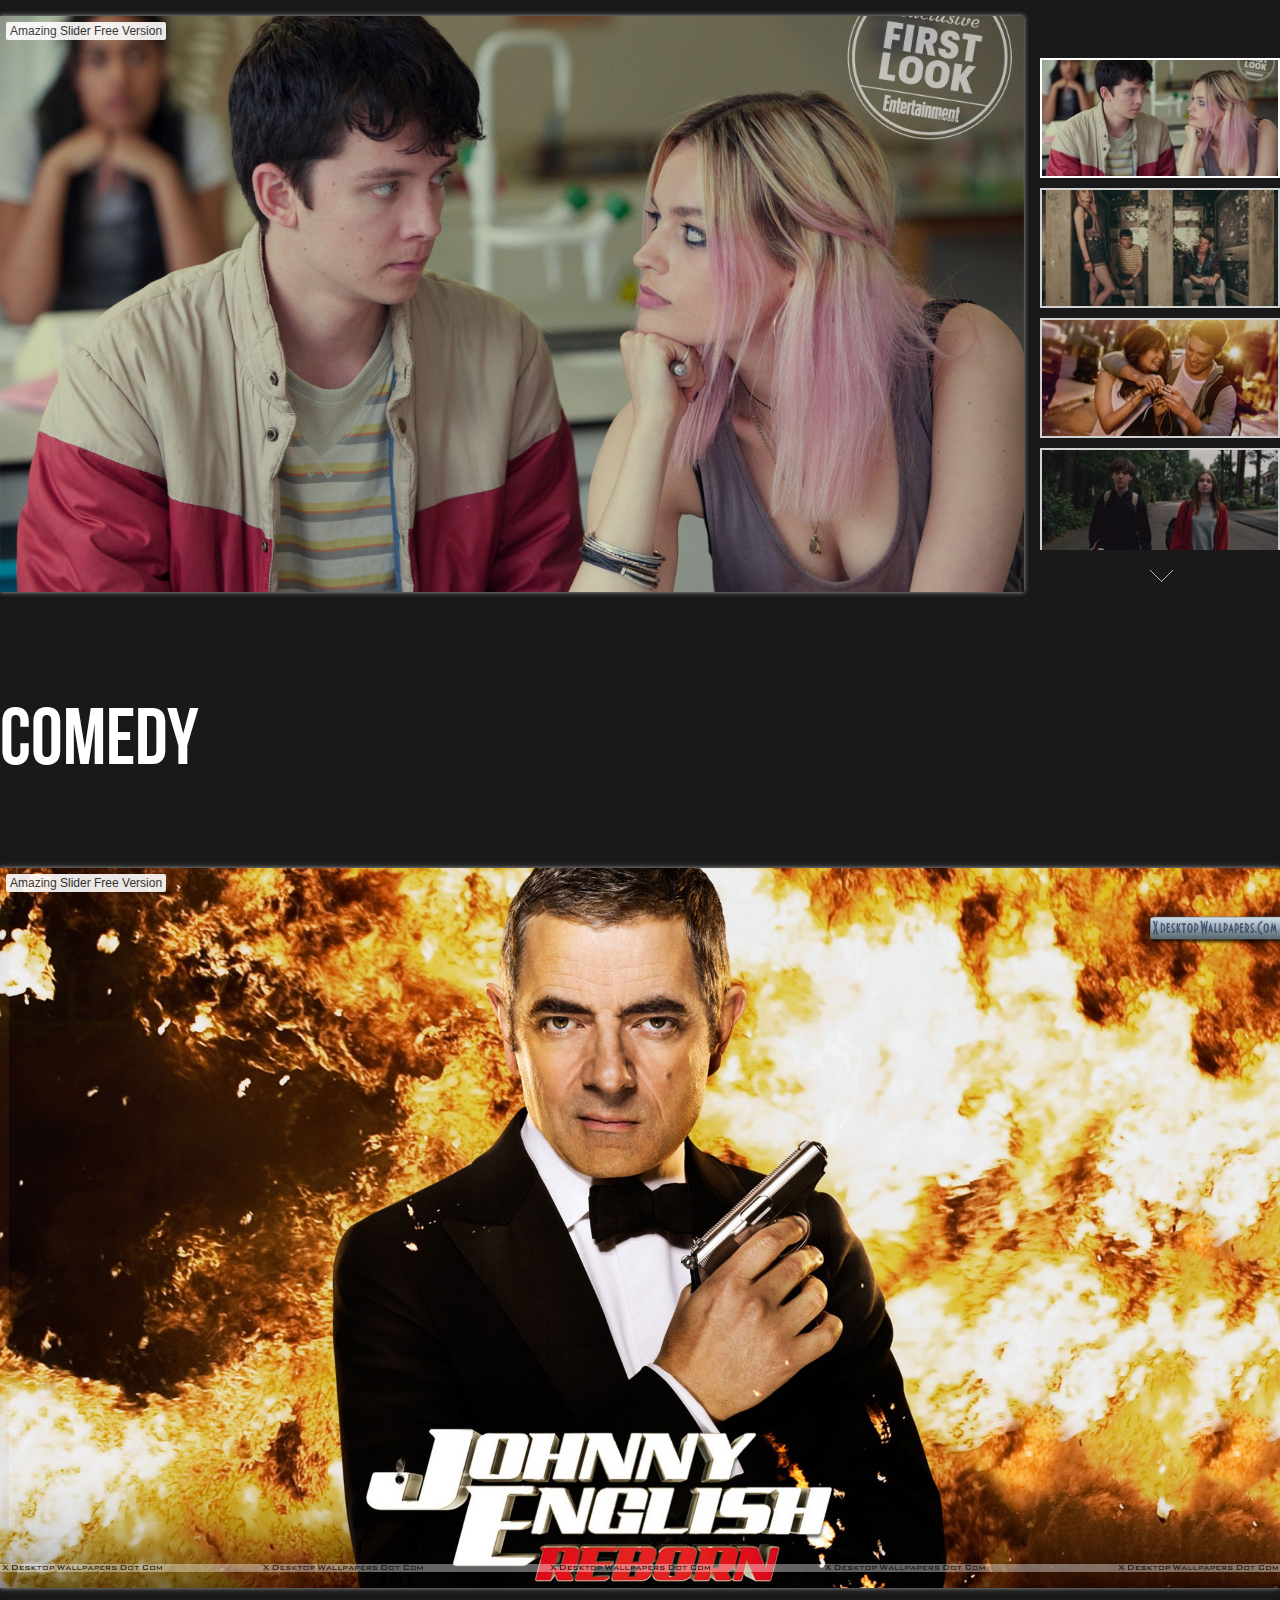
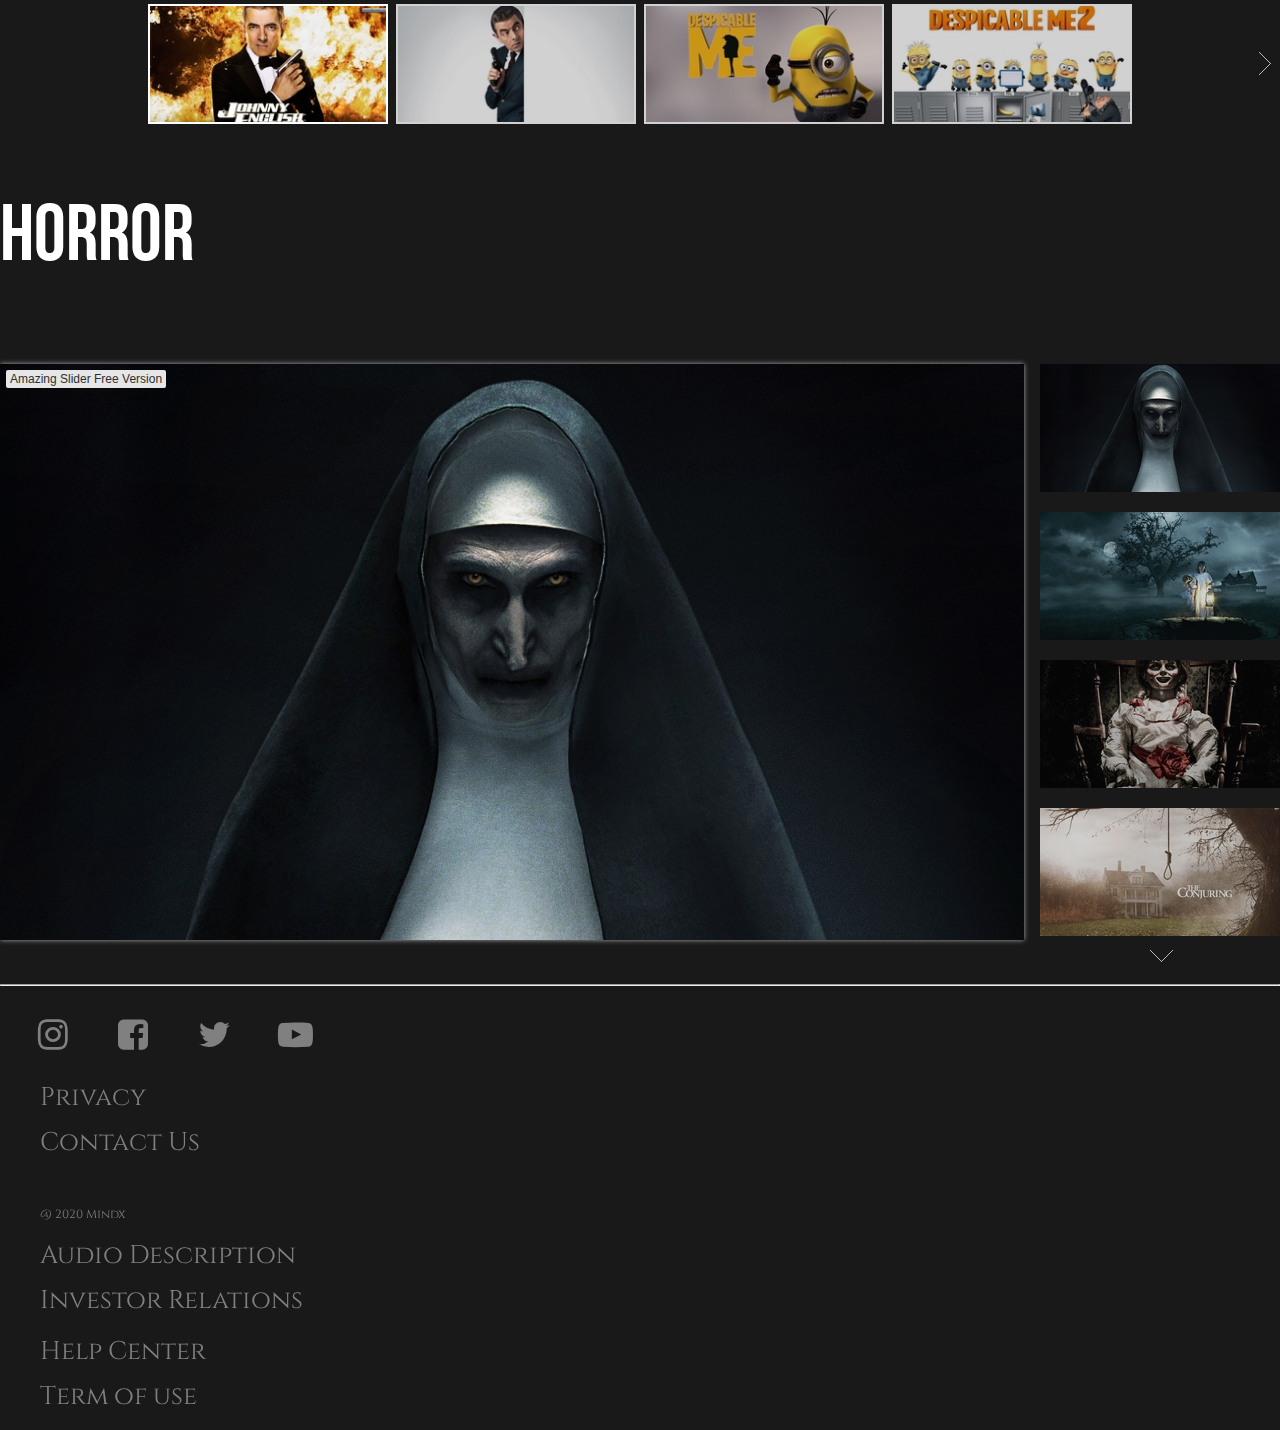
==== commit 4aee3de7: "2/12/2020" ====
--- a/index.html
+++ b/index.html
@@ -75,13 +75,13 @@
       <!--------  --Video header ---->        
       <div class="header-background">
         <!-- Video -->
-        <div class="amazingslider-wrapper" id="amazingslider-wrapper-3" style="display:block;position:relative;max-width:100%; width: 100%;margin:0 auto;">
+        <div class="amazingslider-wrapper" id="amazingslider-wrapper-3" style="display:block;position:relative;max-width:100%;margin:0 auto;">
           <div class="amazingslider" id="amazingslider-3" style="display:block;position:relative;margin:0 auto;">
               <ul class="amazingslider-slides" style="display:none;">
-                  <li><img src="images/ww84poster.jpg" />
+                  <li><img src="images/1.jpg" alt="wonder woman"  title="wonder woman" />
                   <video preload="none" src="images/wonder%20woman.mp4" ></video>
                   </li>
-                  <li><img src="images/New-UK-Release-Date-For-Black-Widow.jpg" />
+                  <li><img src="images/2.jpg" alt="blackwindow"  title="blackwindow" />
                   <video preload="none" src="images/blackwindow.mp4" ></video>
                   </li>
               </ul>
@@ -90,6 +90,8 @@
         </div>
         <!-- Chữ trên video header -->
         <h4>
+          <div style="font-weight: bold; font-size: 15vw; opacity: 0.8; font-family: avenger; display: inline;">Upcoming
+          </div>
           <button type="button" class="btn btn-light btn-background" style="font-size: 25px; font-weight: bold; font-family: netflix !important; margin-left: 12px; margin-bottom: 33px;" onclick="open_and_move2()">
             <i class="fa fa-info-circle"></i> Info
           </button>
@@ -122,10 +124,8 @@
     <!-------------------------------->
 
     <!-------------Image background -->
-    <img src="./game_of_thrones-wallpaper-2560x1440.jpg" alt="" id="img-fullscreen">      
+    <video src="./Opening Credits _ Game of Thrones _ Season 8 (HBO).mp4" id="vid-fullscreen" autoplay muted loop></video>   
     <!--------------------------------> 
-    <div class="slideBanner">
-    </div>
     <main>
       <!---------- Phân loại phim -------------------------------------------->
       <!-- Fantasy film -->
--- a/style.css
+++ b/style.css
@@ -54,12 +54,6 @@
         margin-top: -8px;
         margin-left: -50px;
         display: none;
-    }
-    #navbar-toggle-id {
-        font-size: 40px;
-    }
-    .header-background {
-        margin-top: 87px;
     }
     /* Cuộn lên xuống mờ thanh bar */
     .bg-dark {
@@ -244,7 +238,7 @@
 
 
 /* ----------------------------------------------Img fullscreen------------------------------ */
-#img-fullscreen {
+#vid-fullscreen {
     z-index: -1 ;
     position: fixed;
     right: 0;
@@ -263,7 +257,7 @@
 
 /* ------------------------------------------------------Main--------------------------------------------------------------- */
 /* -------------------Làm mờ nút play------------------ */
-div .amazingslider-play-1, div .amazingslider-play-2 , div .amazingslider-play-3 ,div .amazingslider-play-4, div .amazingslider-play-5, div .amazingslider-play-6 {
+div .amazingslider-play-1, div .amazingslider-play-2, div .amazingslider-play-4, div .amazingslider-play-5, div .amazingslider-play-6 {
     opacity: 0;
     height: 100%;
     width: 100%;
@@ -281,6 +275,8 @@
     font-family: netflix !important;
     font-size: 80px;
 }
+
+
 
 
 
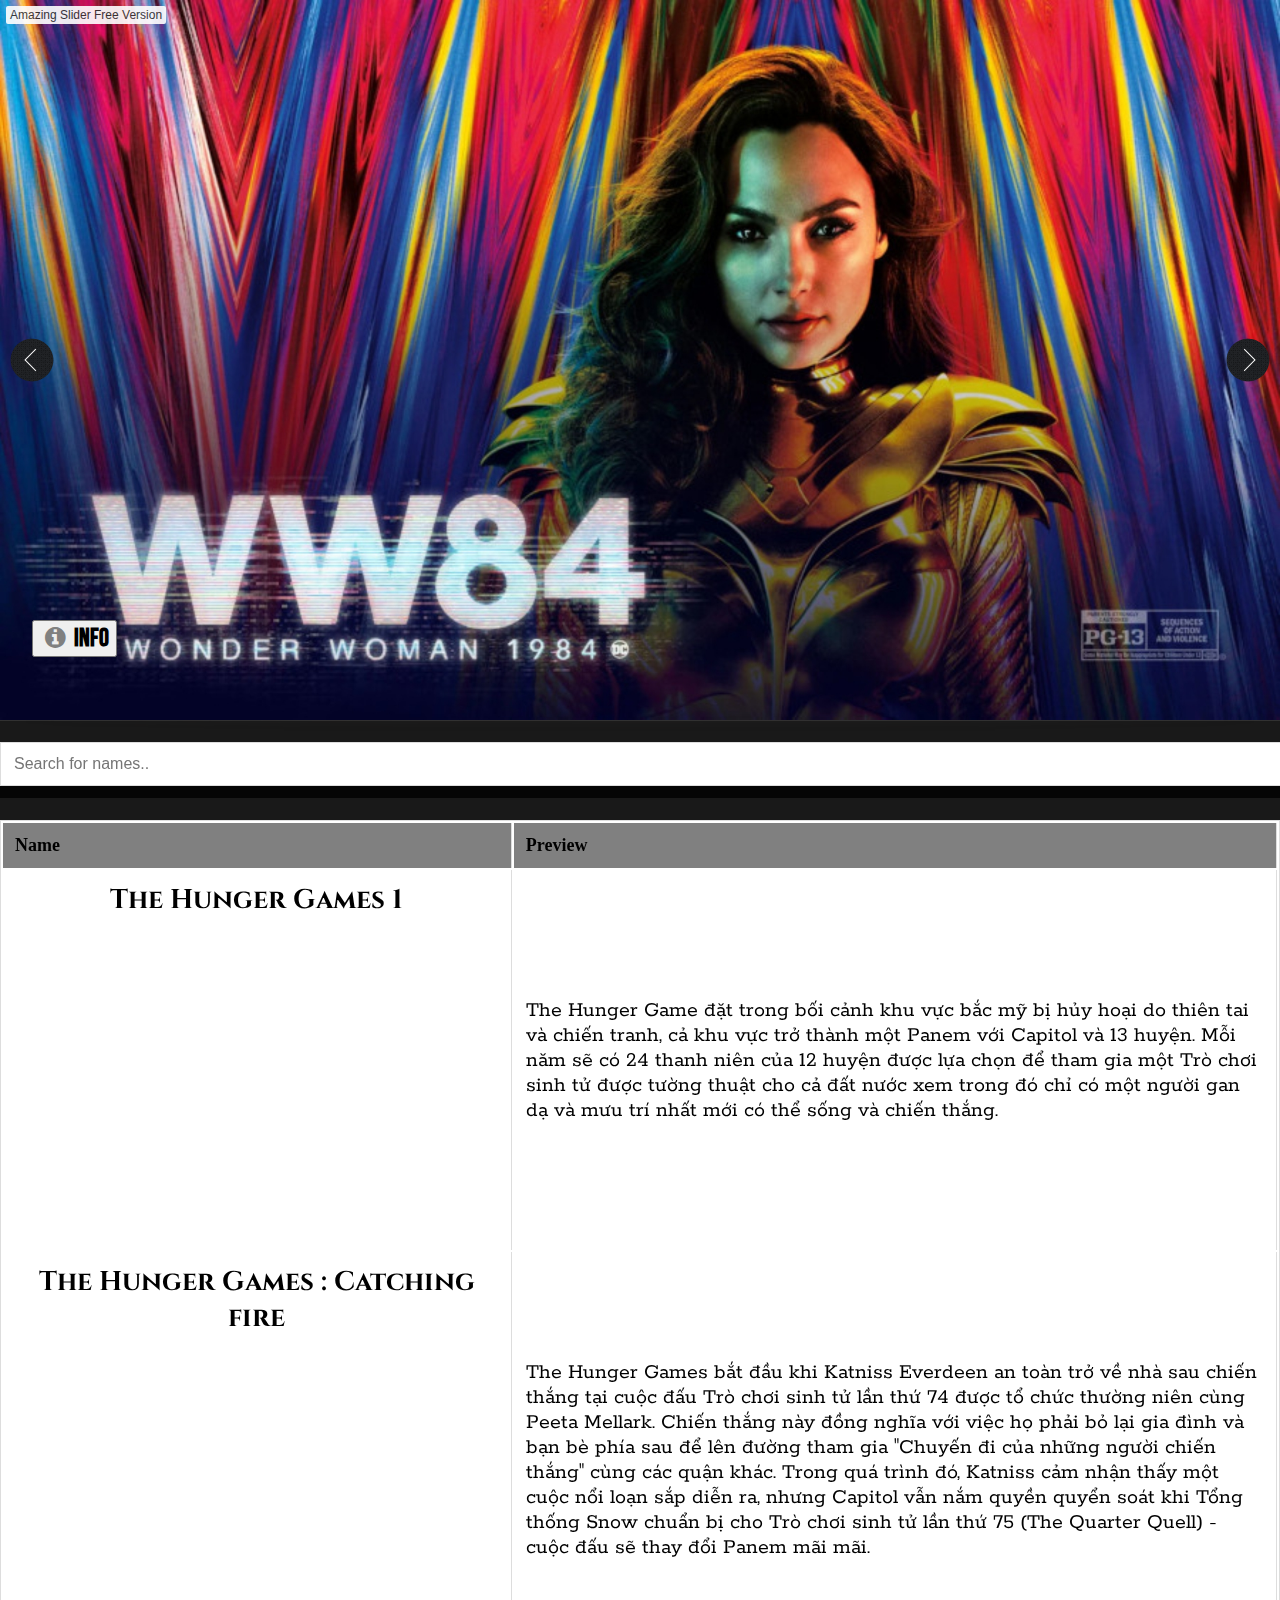
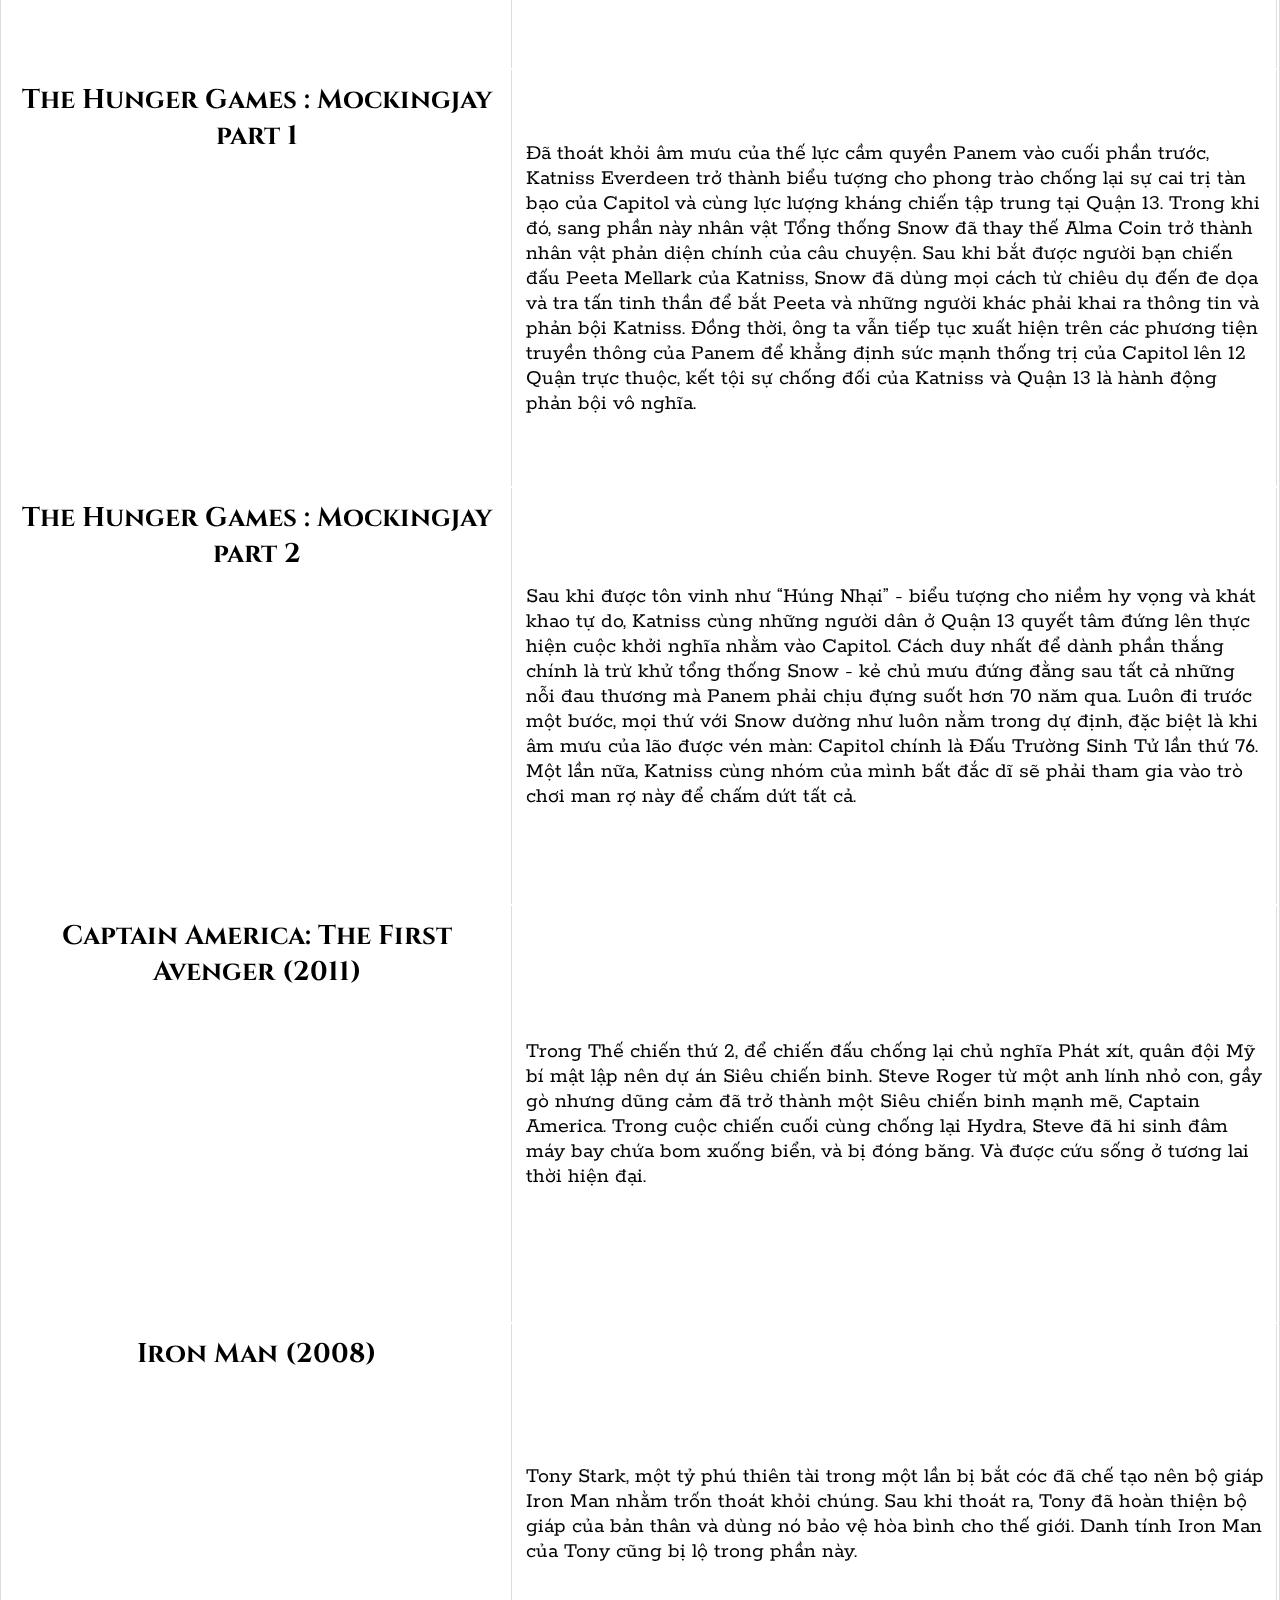
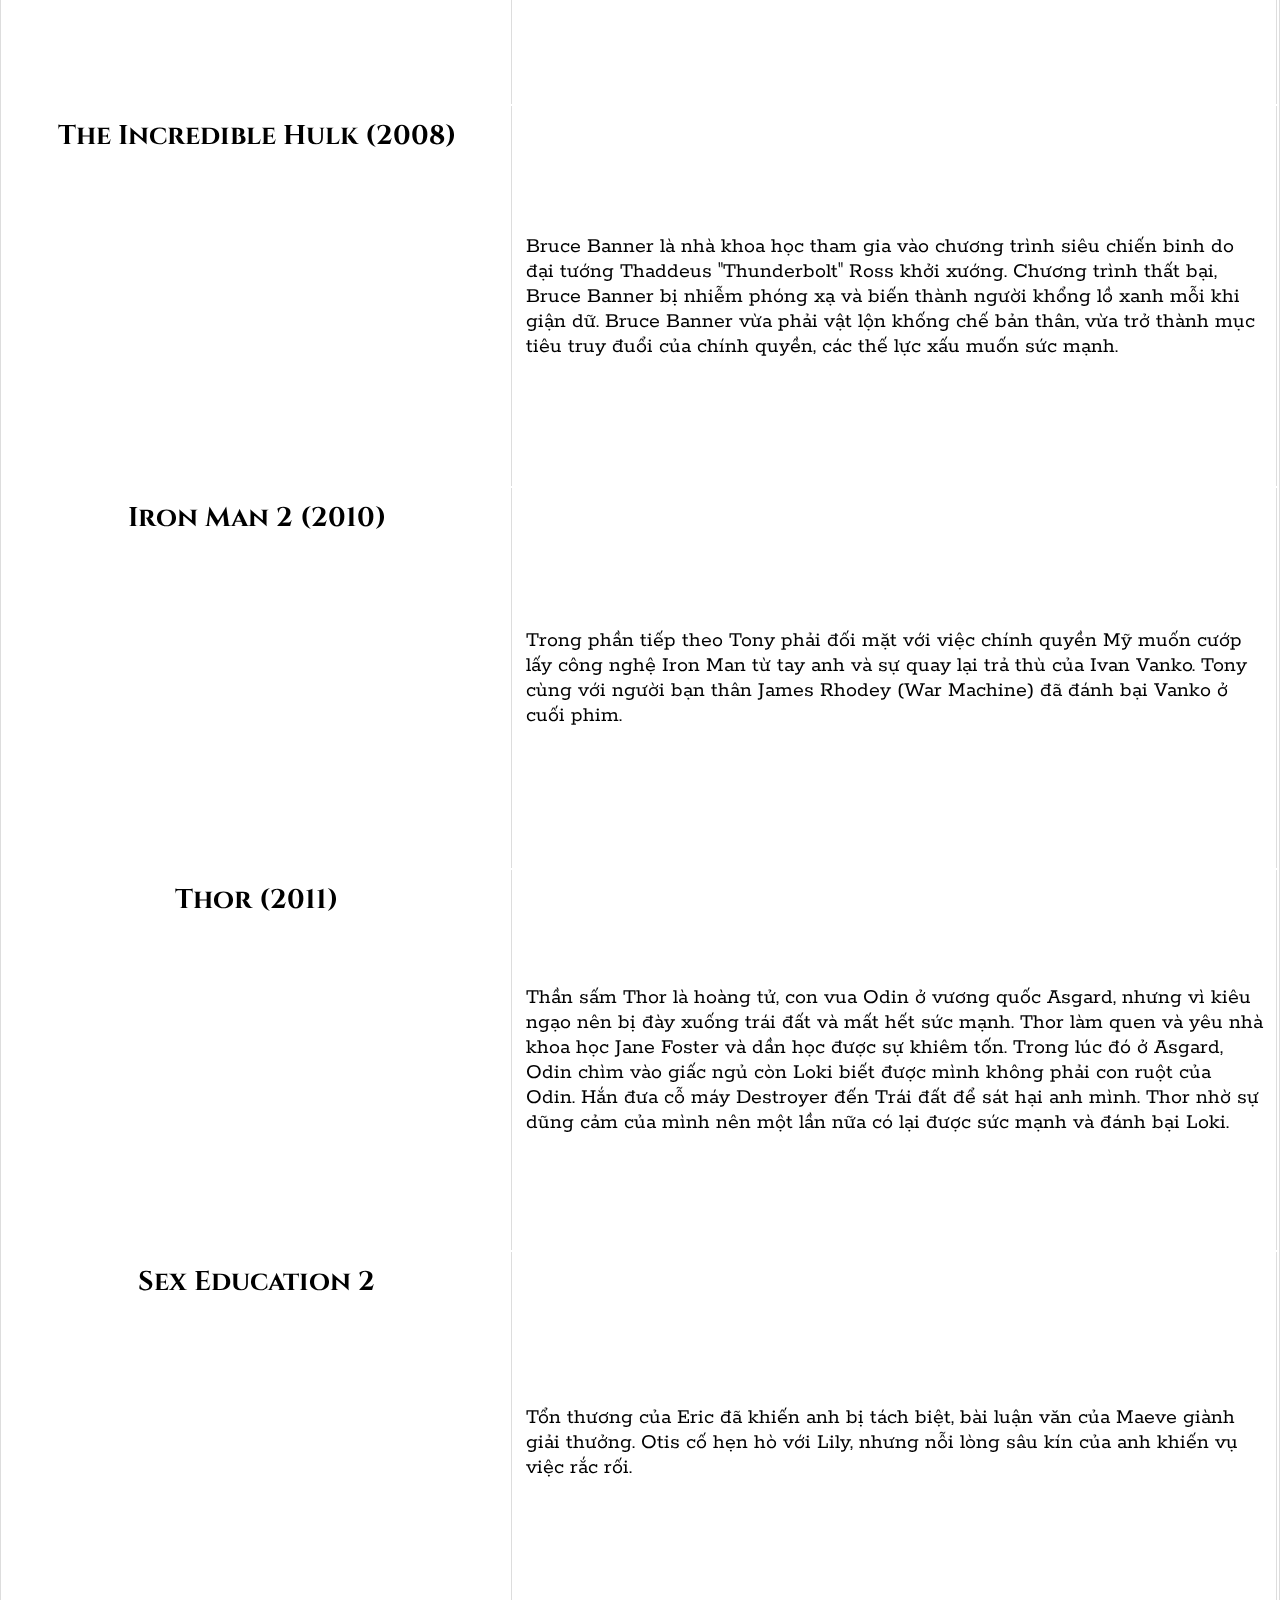
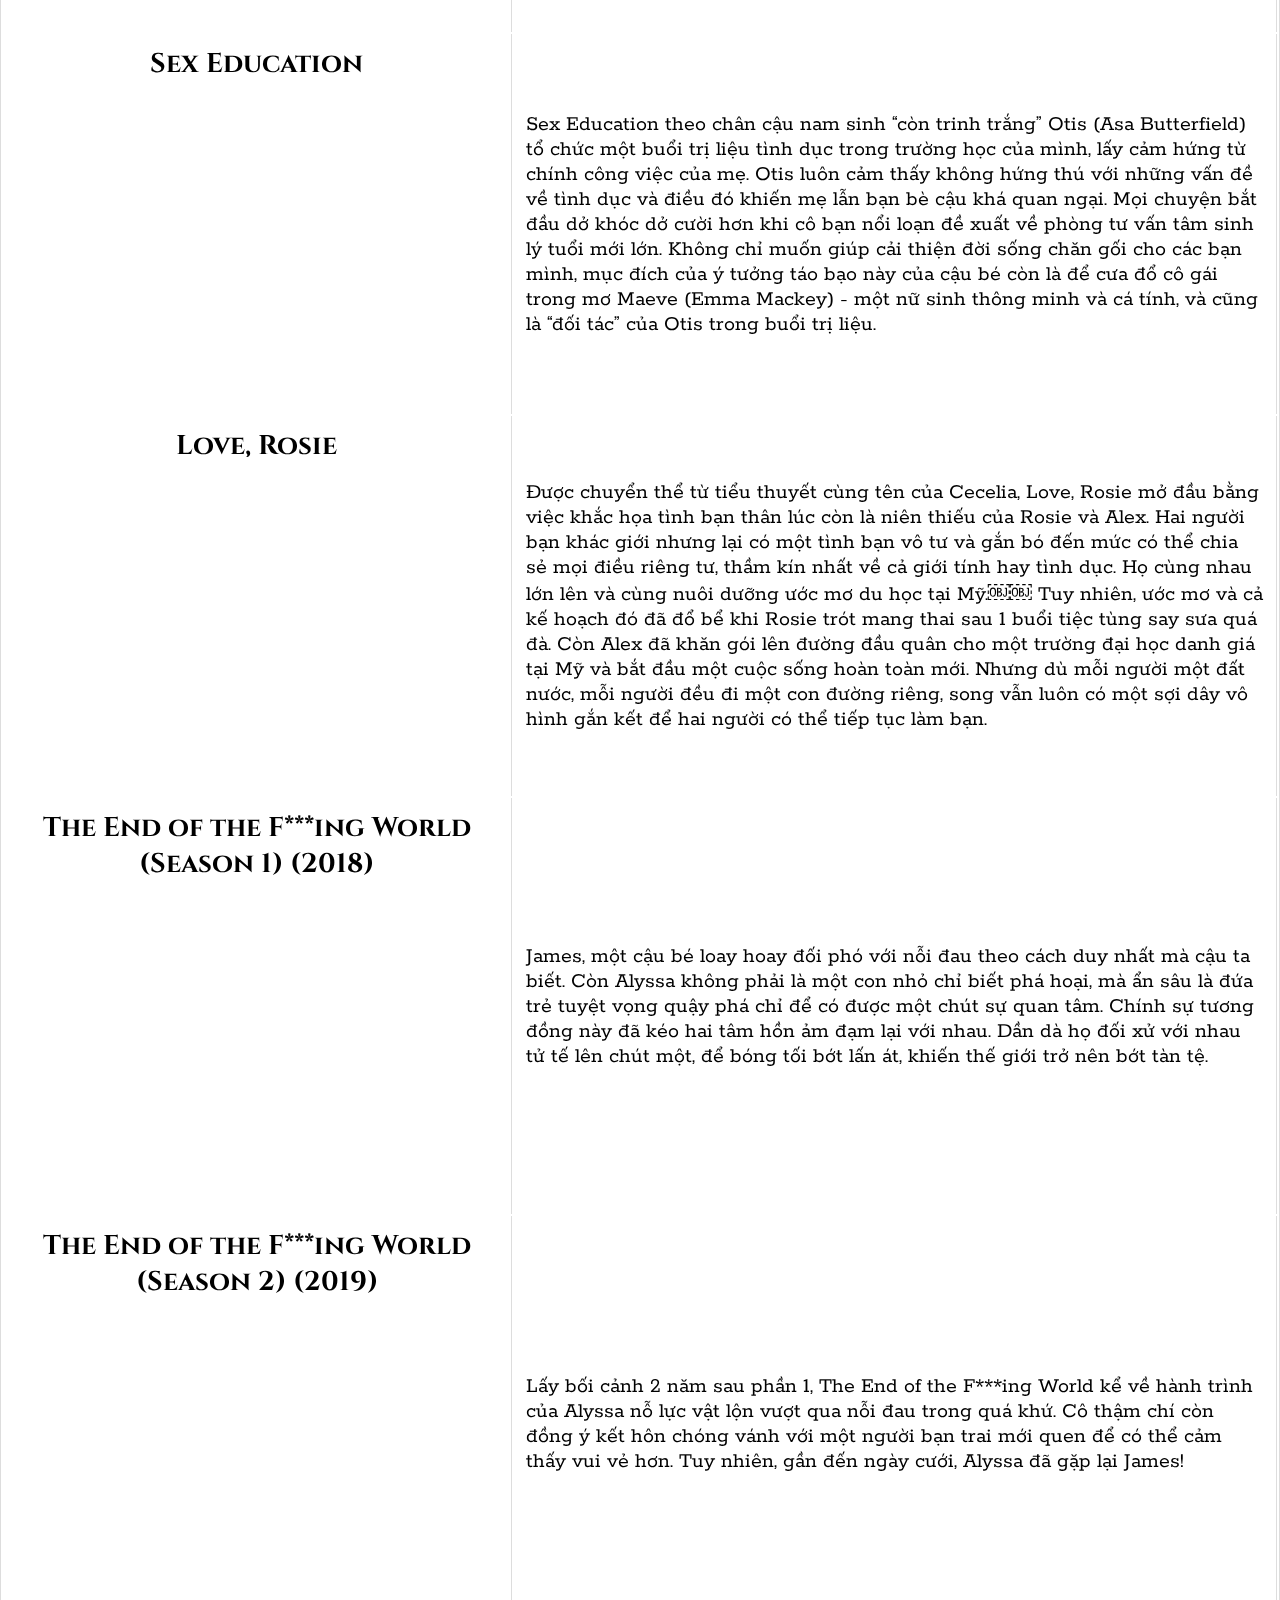
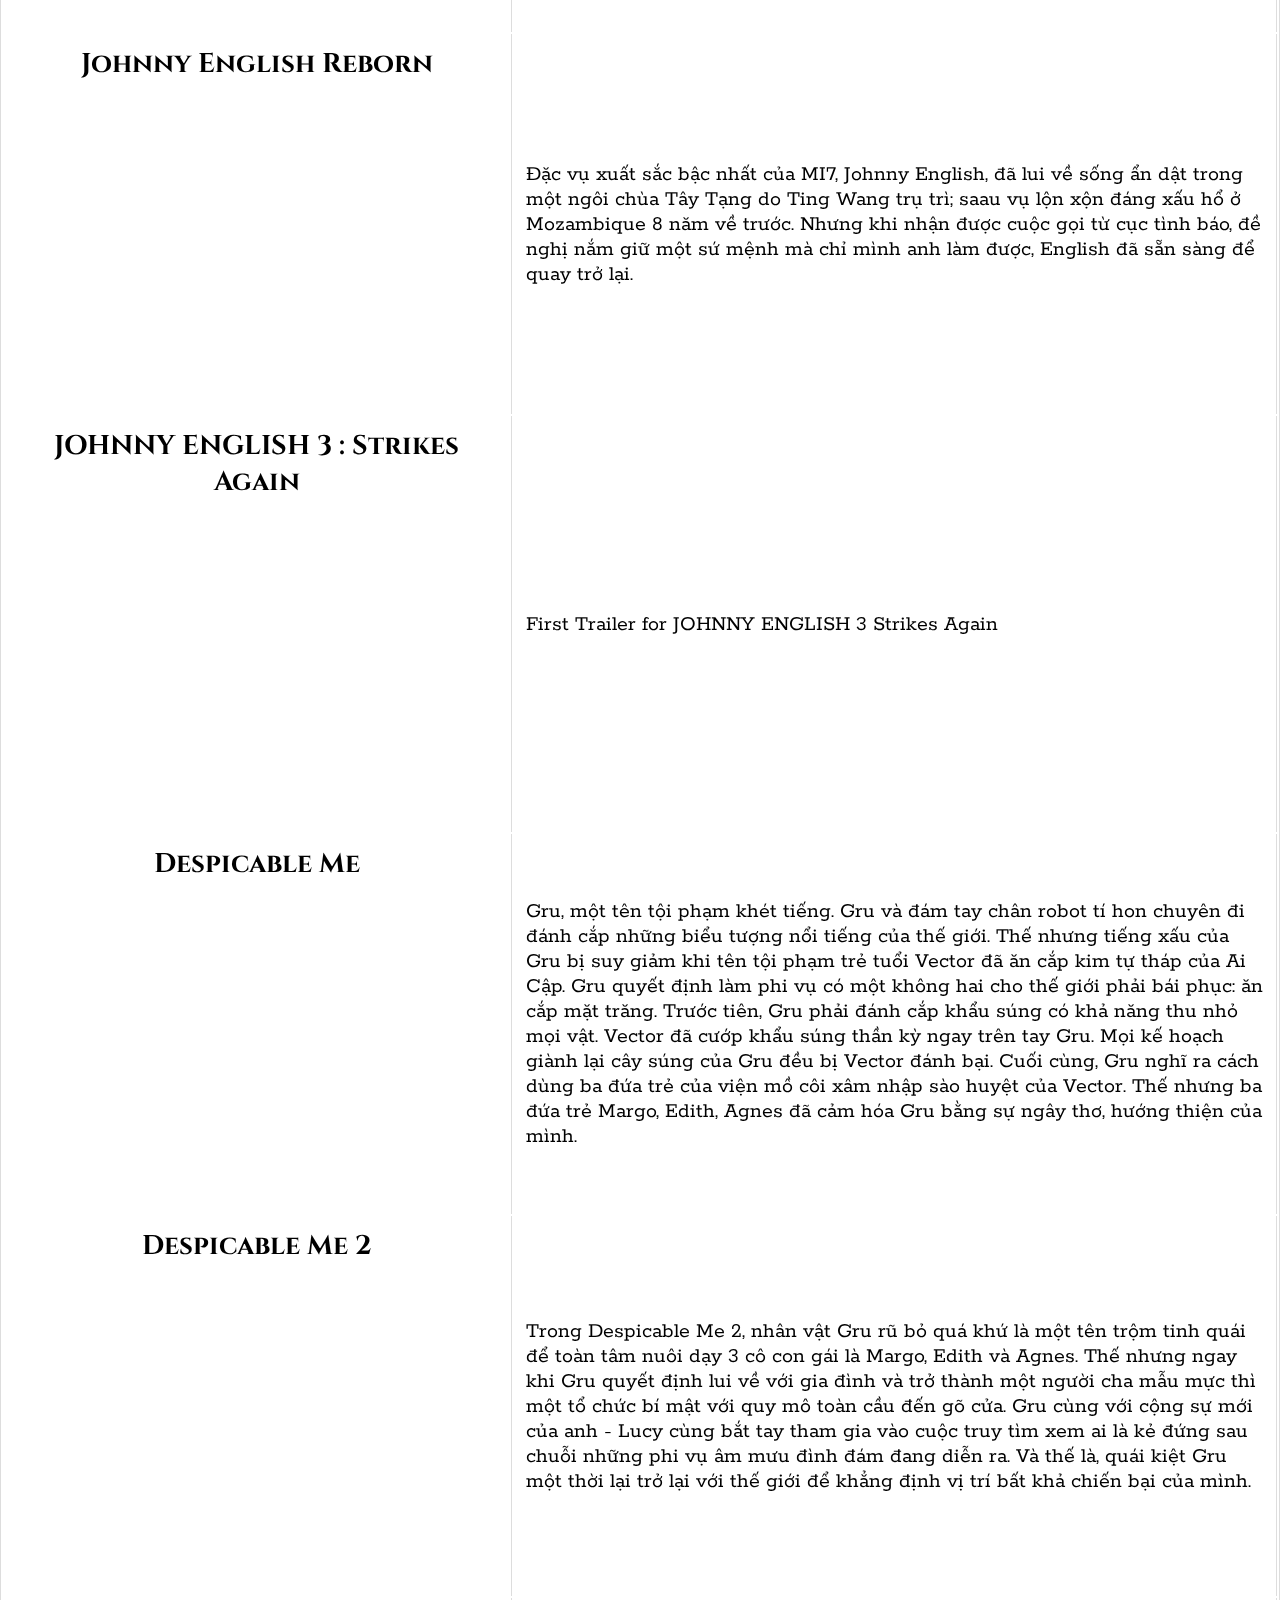
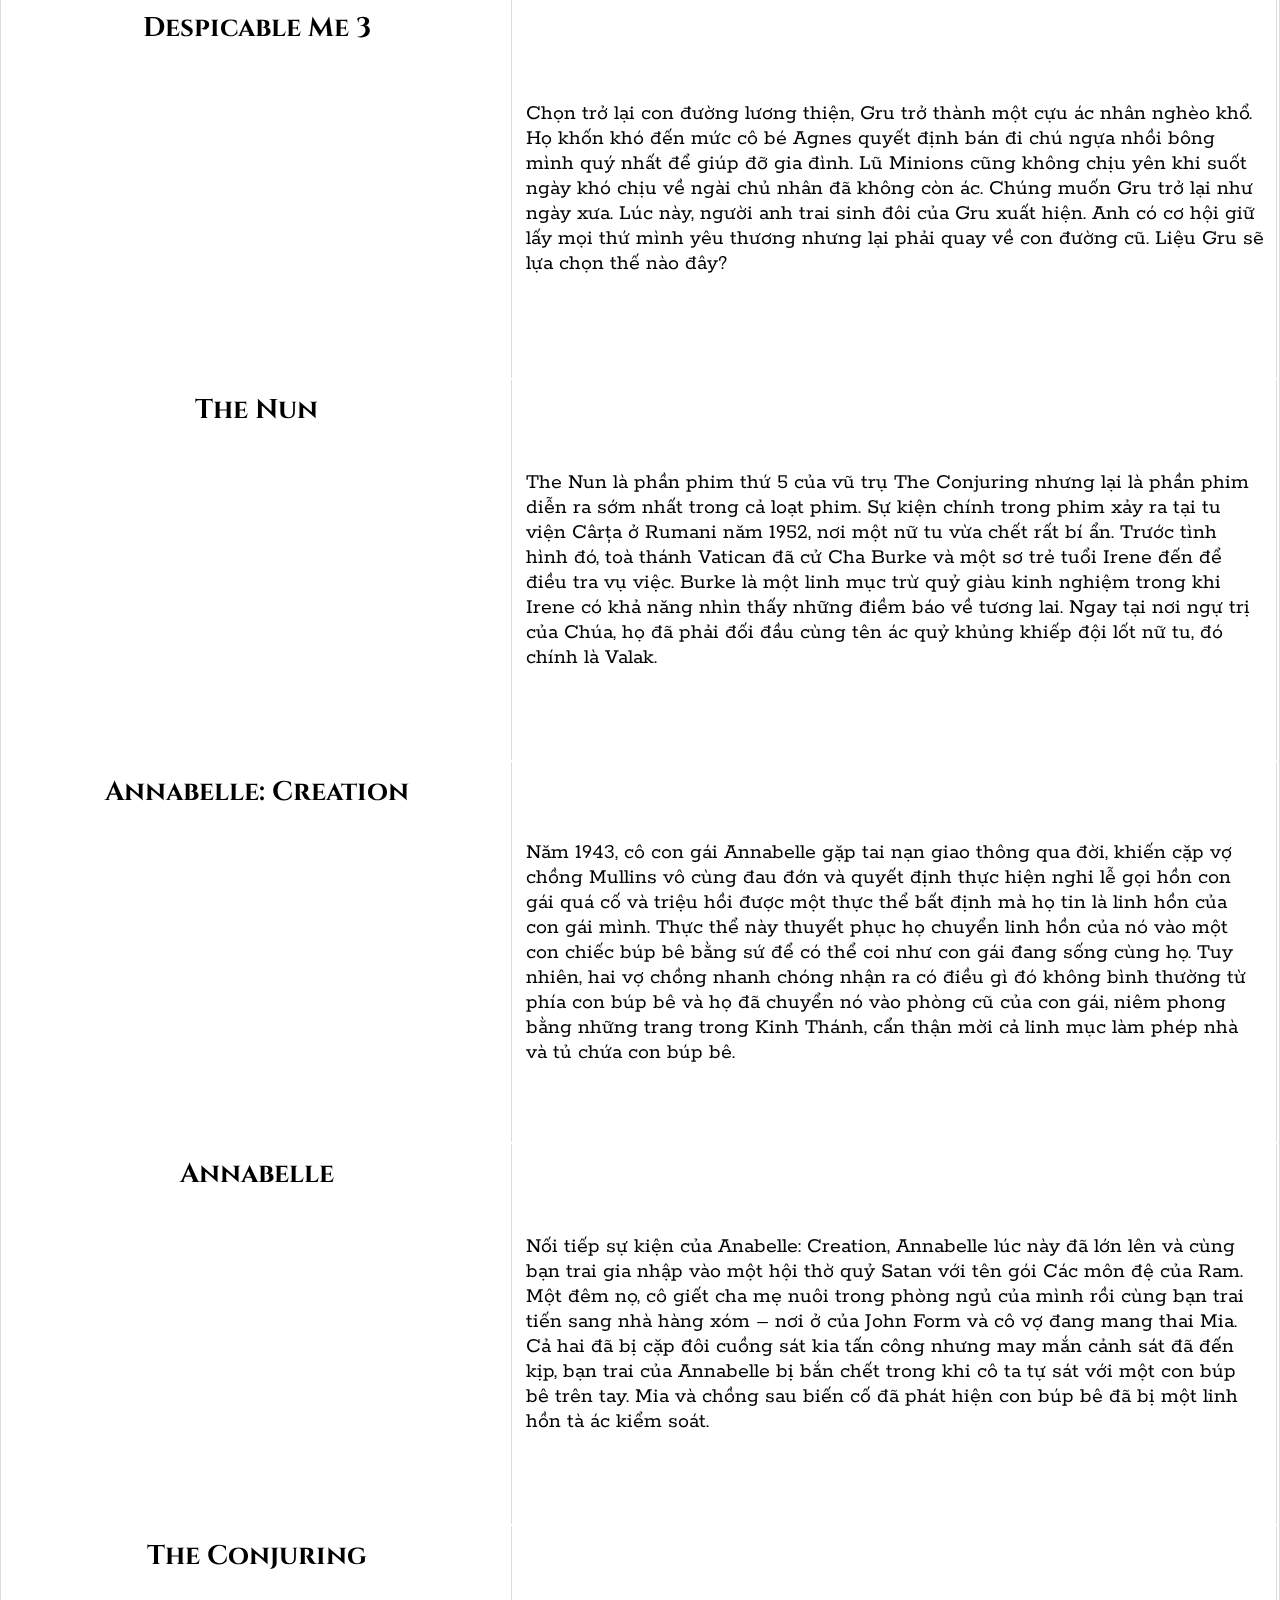
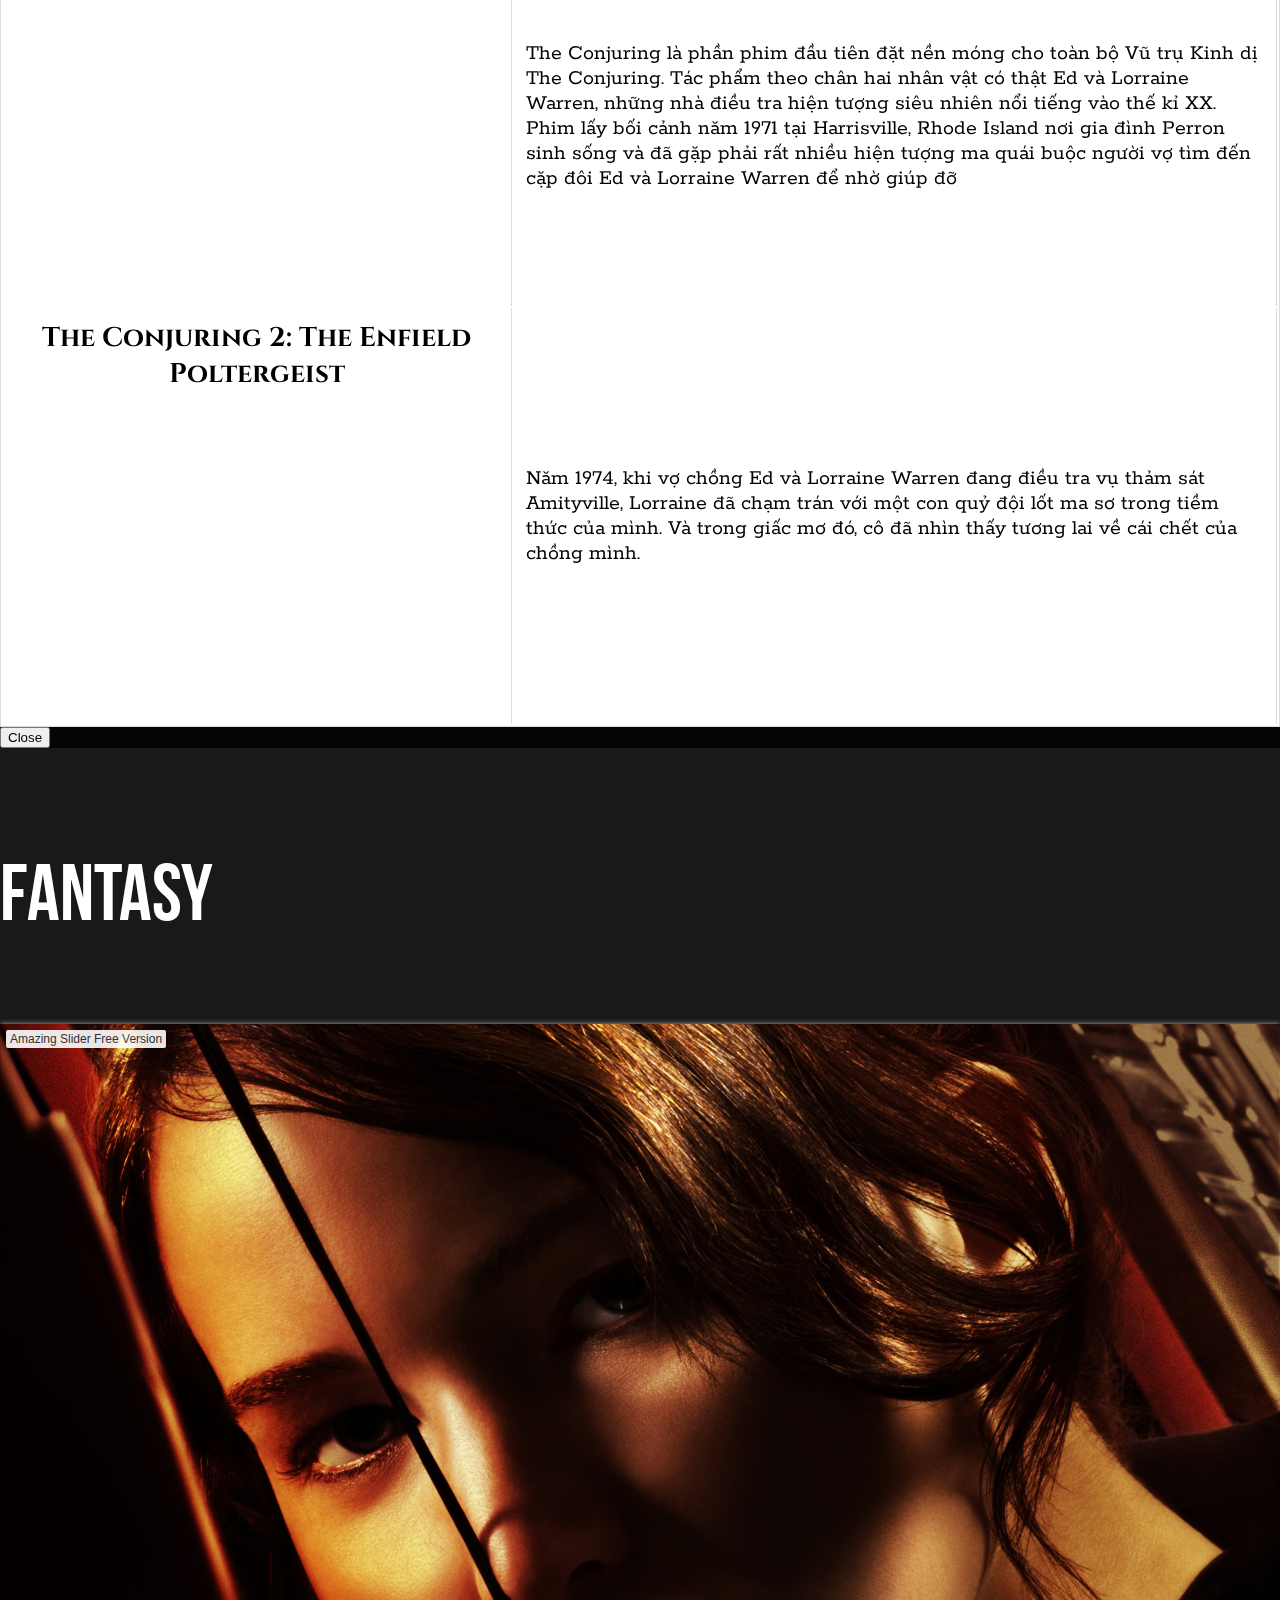
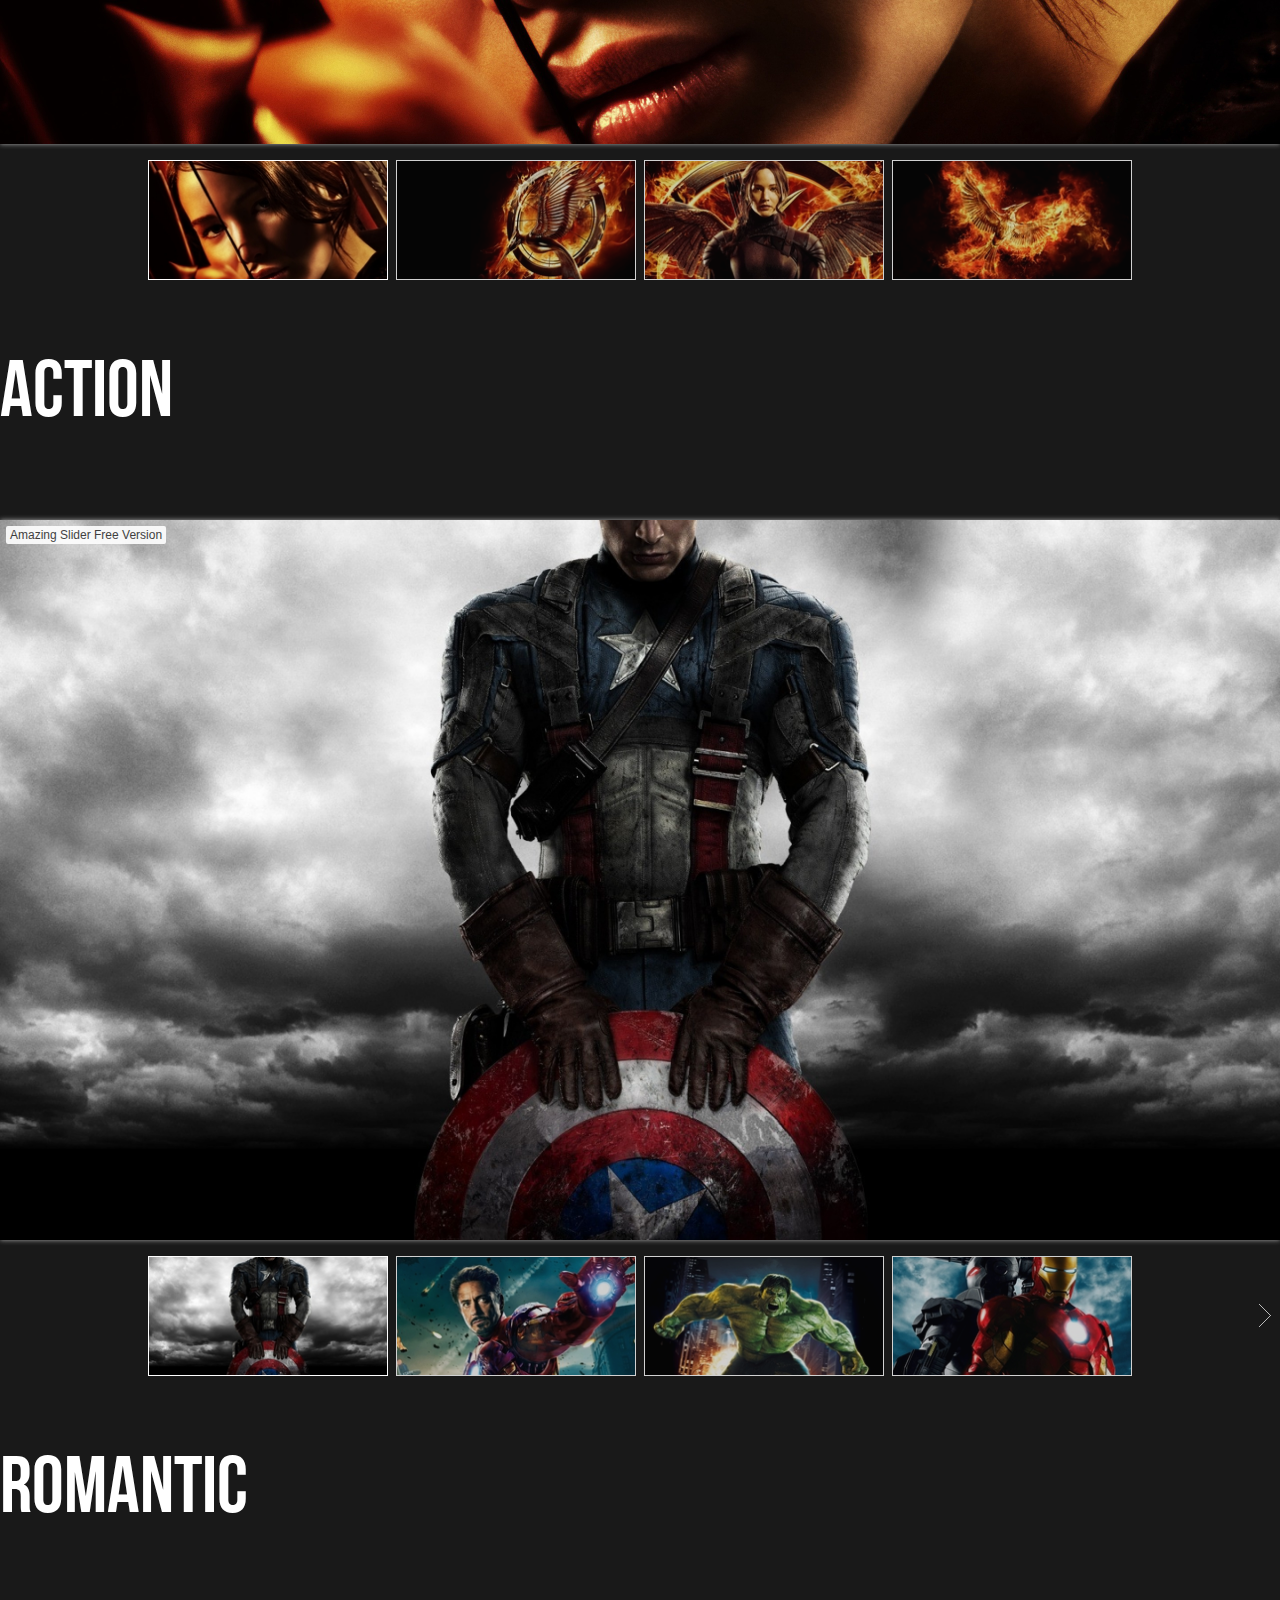
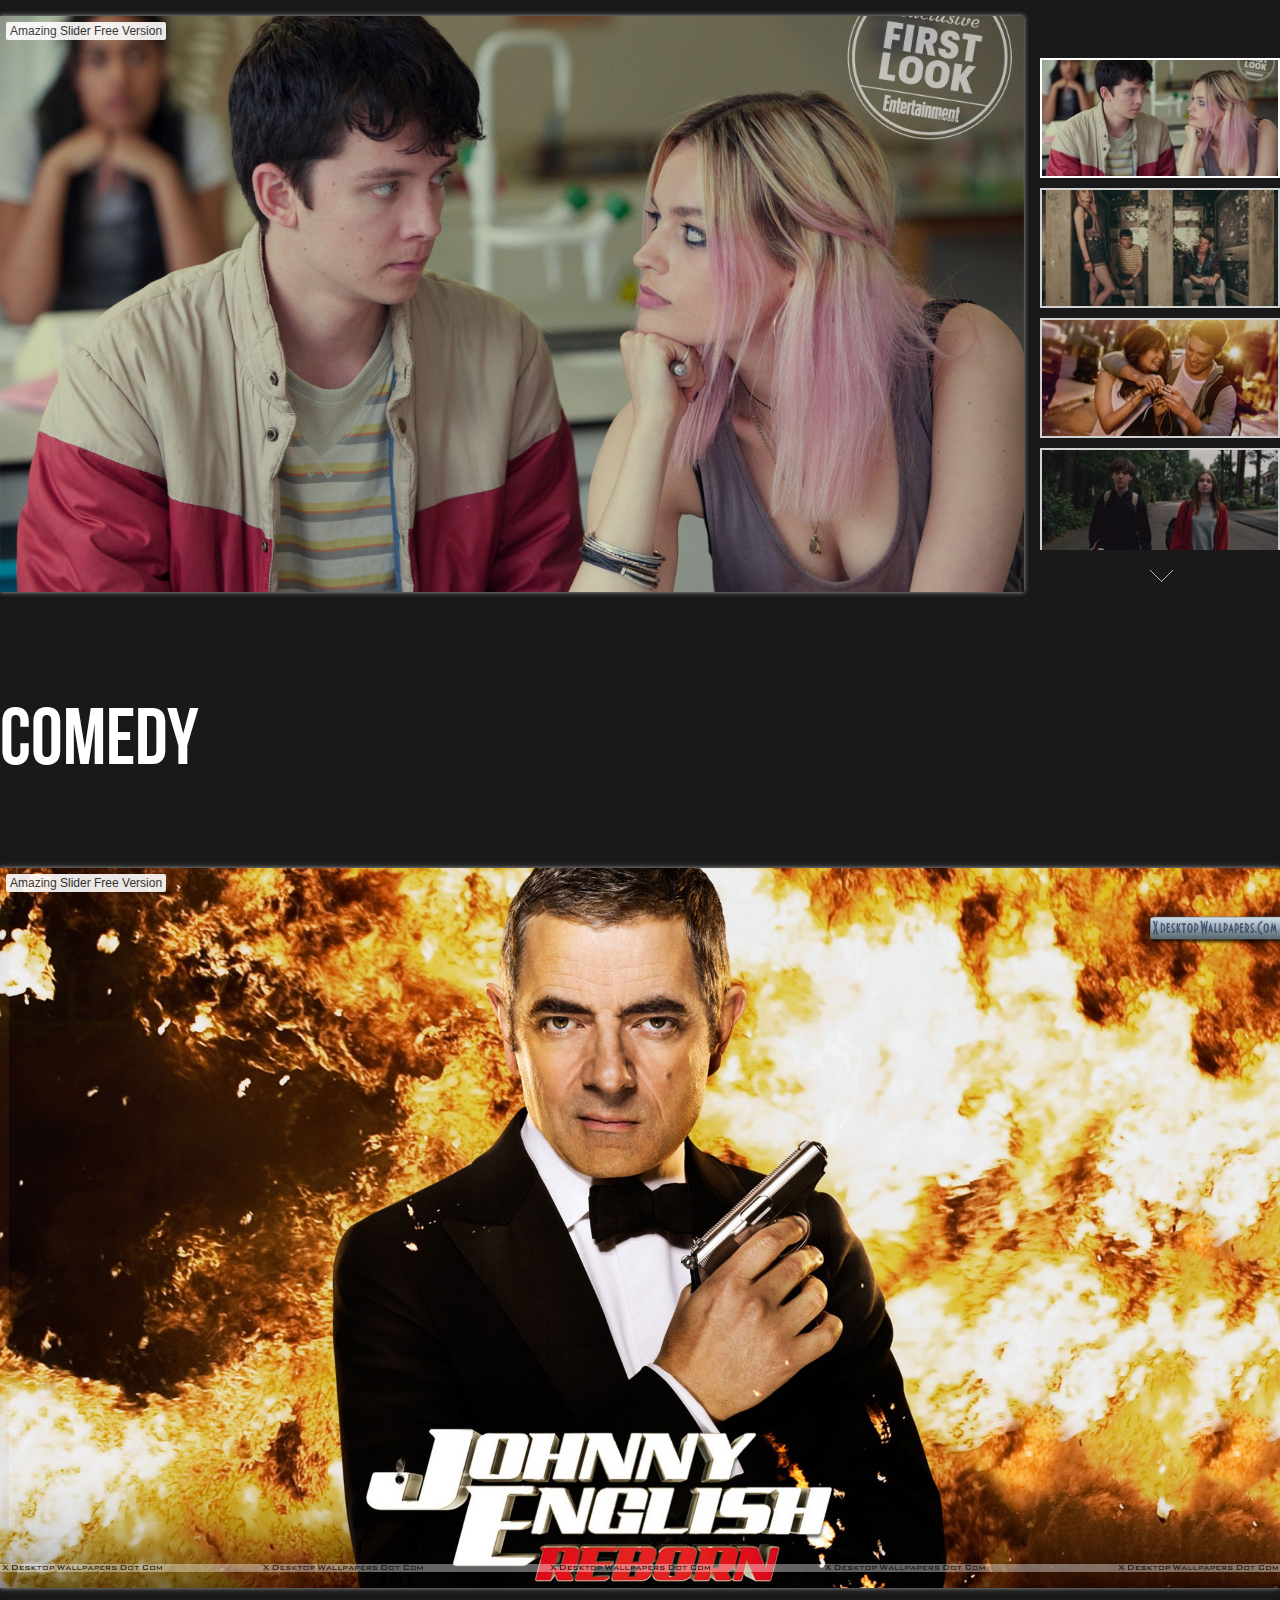
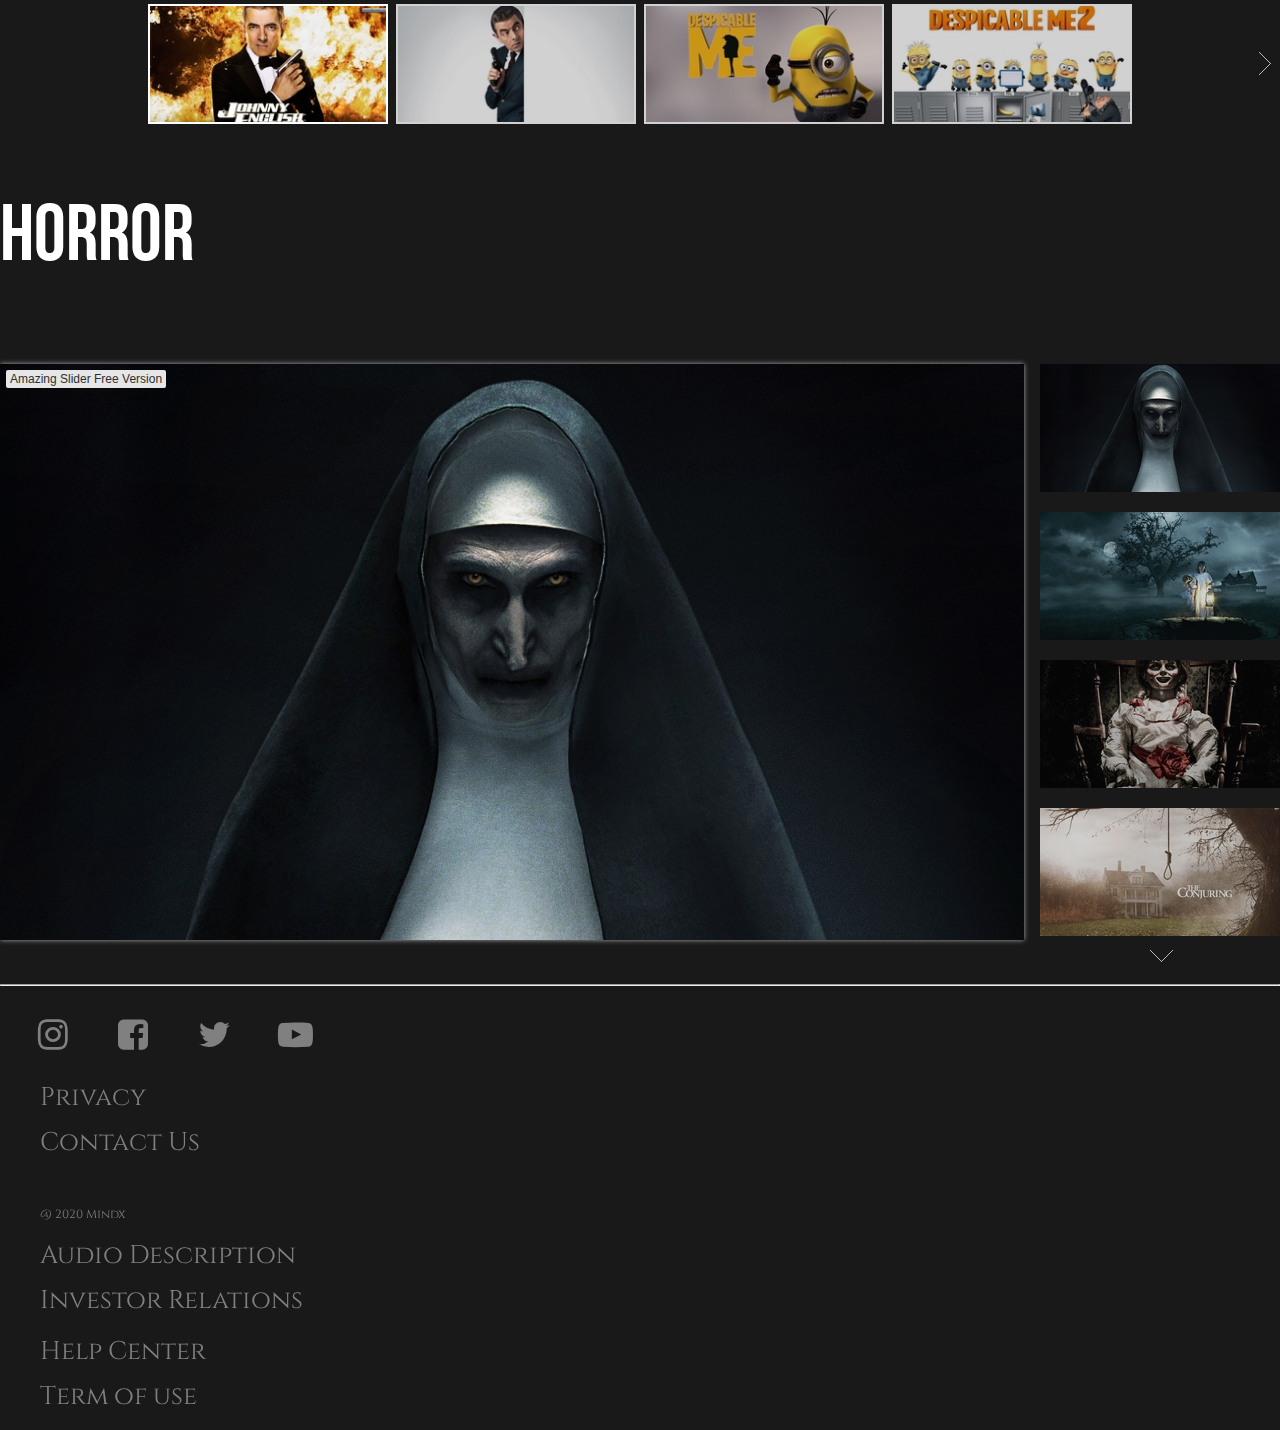
==== commit d46d40e4: "Merge branch 'main' of https://github.com/nguyenducduy1707/Website-phim into main" ====
--- a/index.html
+++ b/index.html
@@ -75,13 +75,13 @@
       <!--------  --Video header ---->        
       <div class="header-background">
         <!-- Video -->
-        <div class="amazingslider-wrapper" id="amazingslider-wrapper-3" style="display:block;position:relative;max-width:100%;margin:0 auto;">
+        <div class="amazingslider-wrapper" id="amazingslider-wrapper-3" style="display:block;position:relative;max-width:100%; width: 100%;margin:0 auto;">
           <div class="amazingslider" id="amazingslider-3" style="display:block;position:relative;margin:0 auto;">
               <ul class="amazingslider-slides" style="display:none;">
-                  <li><img src="images/1.jpg" alt="wonder woman"  title="wonder woman" />
+                  <li><img src="images/ww84poster.jpg" />
                   <video preload="none" src="images/wonder%20woman.mp4" ></video>
                   </li>
-                  <li><img src="images/2.jpg" alt="blackwindow"  title="blackwindow" />
+                  <li><img src="images/New-UK-Release-Date-For-Black-Widow.jpg" />
                   <video preload="none" src="images/blackwindow.mp4" ></video>
                   </li>
               </ul>
@@ -90,8 +90,6 @@
         </div>
         <!-- Chữ trên video header -->
         <h4>
-          <div style="font-weight: bold; font-size: 15vw; opacity: 0.8; font-family: avenger; display: inline;">Upcoming
-          </div>
           <button type="button" class="btn btn-light btn-background" style="font-size: 25px; font-weight: bold; font-family: netflix !important; margin-left: 12px; margin-bottom: 33px;" onclick="open_and_move2()">
             <i class="fa fa-info-circle"></i> Info
           </button>
@@ -126,6 +124,8 @@
     <!-------------Image background -->
     <video src="./Opening Credits _ Game of Thrones _ Season 8 (HBO).mp4" id="vid-fullscreen" autoplay muted loop></video>   
     <!--------------------------------> 
+    <div class="slideBanner">
+    </div>
     <main>
       <!---------- Phân loại phim -------------------------------------------->
       <!-- Fantasy film -->
--- a/style.css
+++ b/style.css
@@ -257,7 +257,7 @@
 
 /* ------------------------------------------------------Main--------------------------------------------------------------- */
 /* -------------------Làm mờ nút play------------------ */
-div .amazingslider-play-1, div .amazingslider-play-2, div .amazingslider-play-4, div .amazingslider-play-5, div .amazingslider-play-6 {
+div .amazingslider-play-1, div .amazingslider-play-2 , div .amazingslider-play-3 ,div .amazingslider-play-4, div .amazingslider-play-5, div .amazingslider-play-6 {
     opacity: 0;
     height: 100%;
     width: 100%;
@@ -275,8 +275,6 @@
     font-family: netflix !important;
     font-size: 80px;
 }
-
-
 
 
 
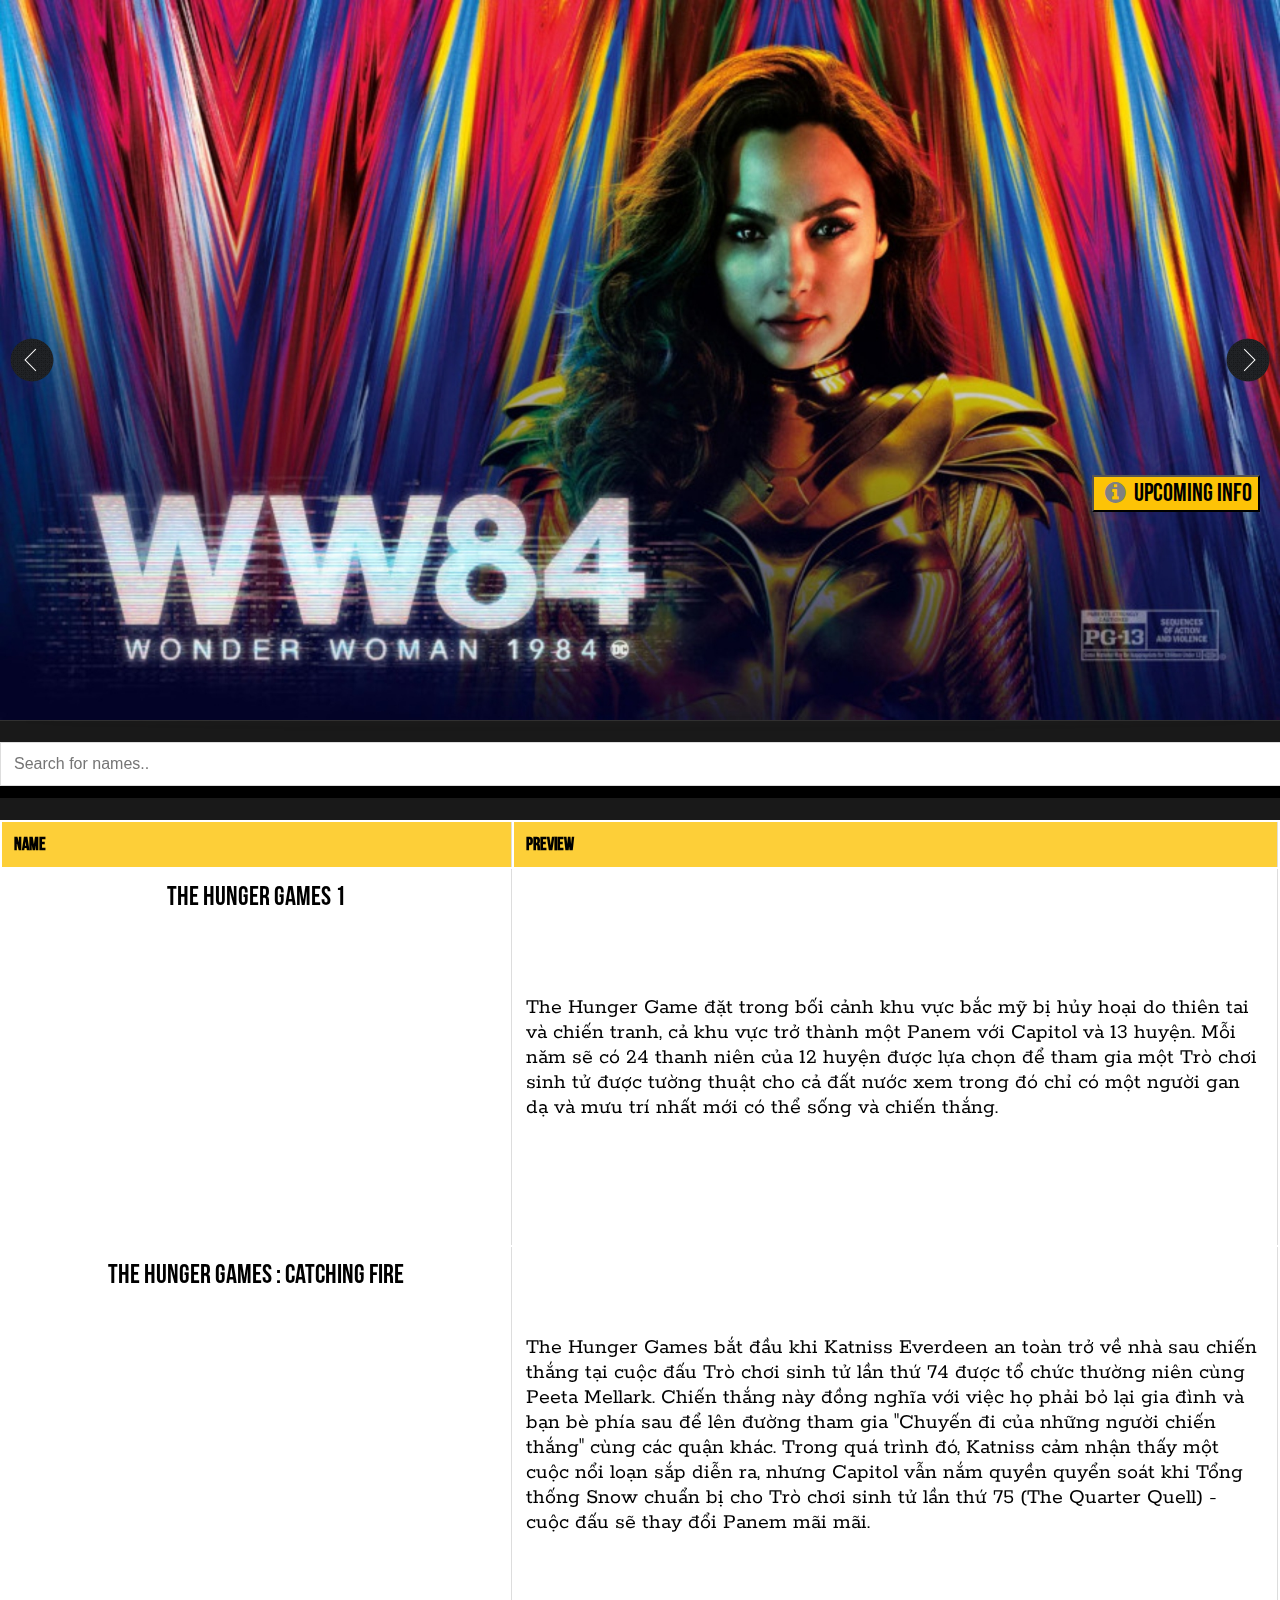
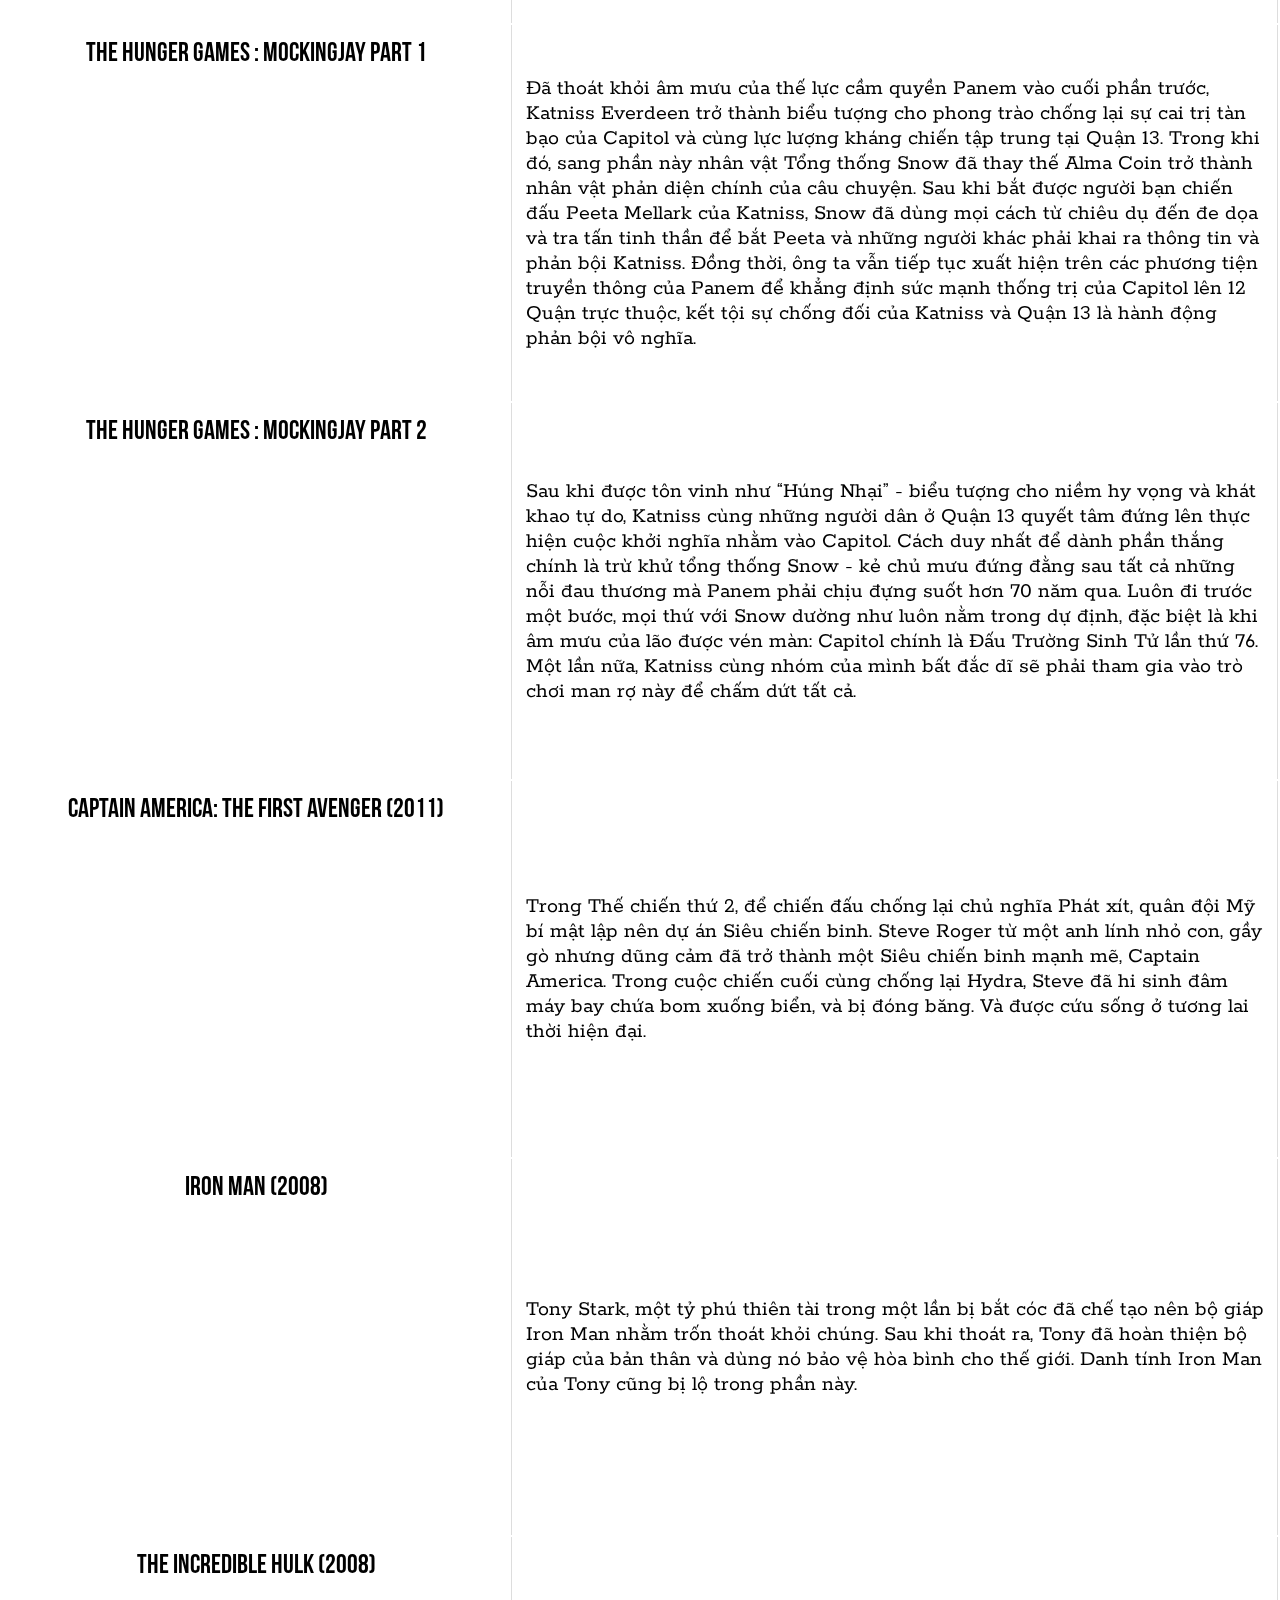
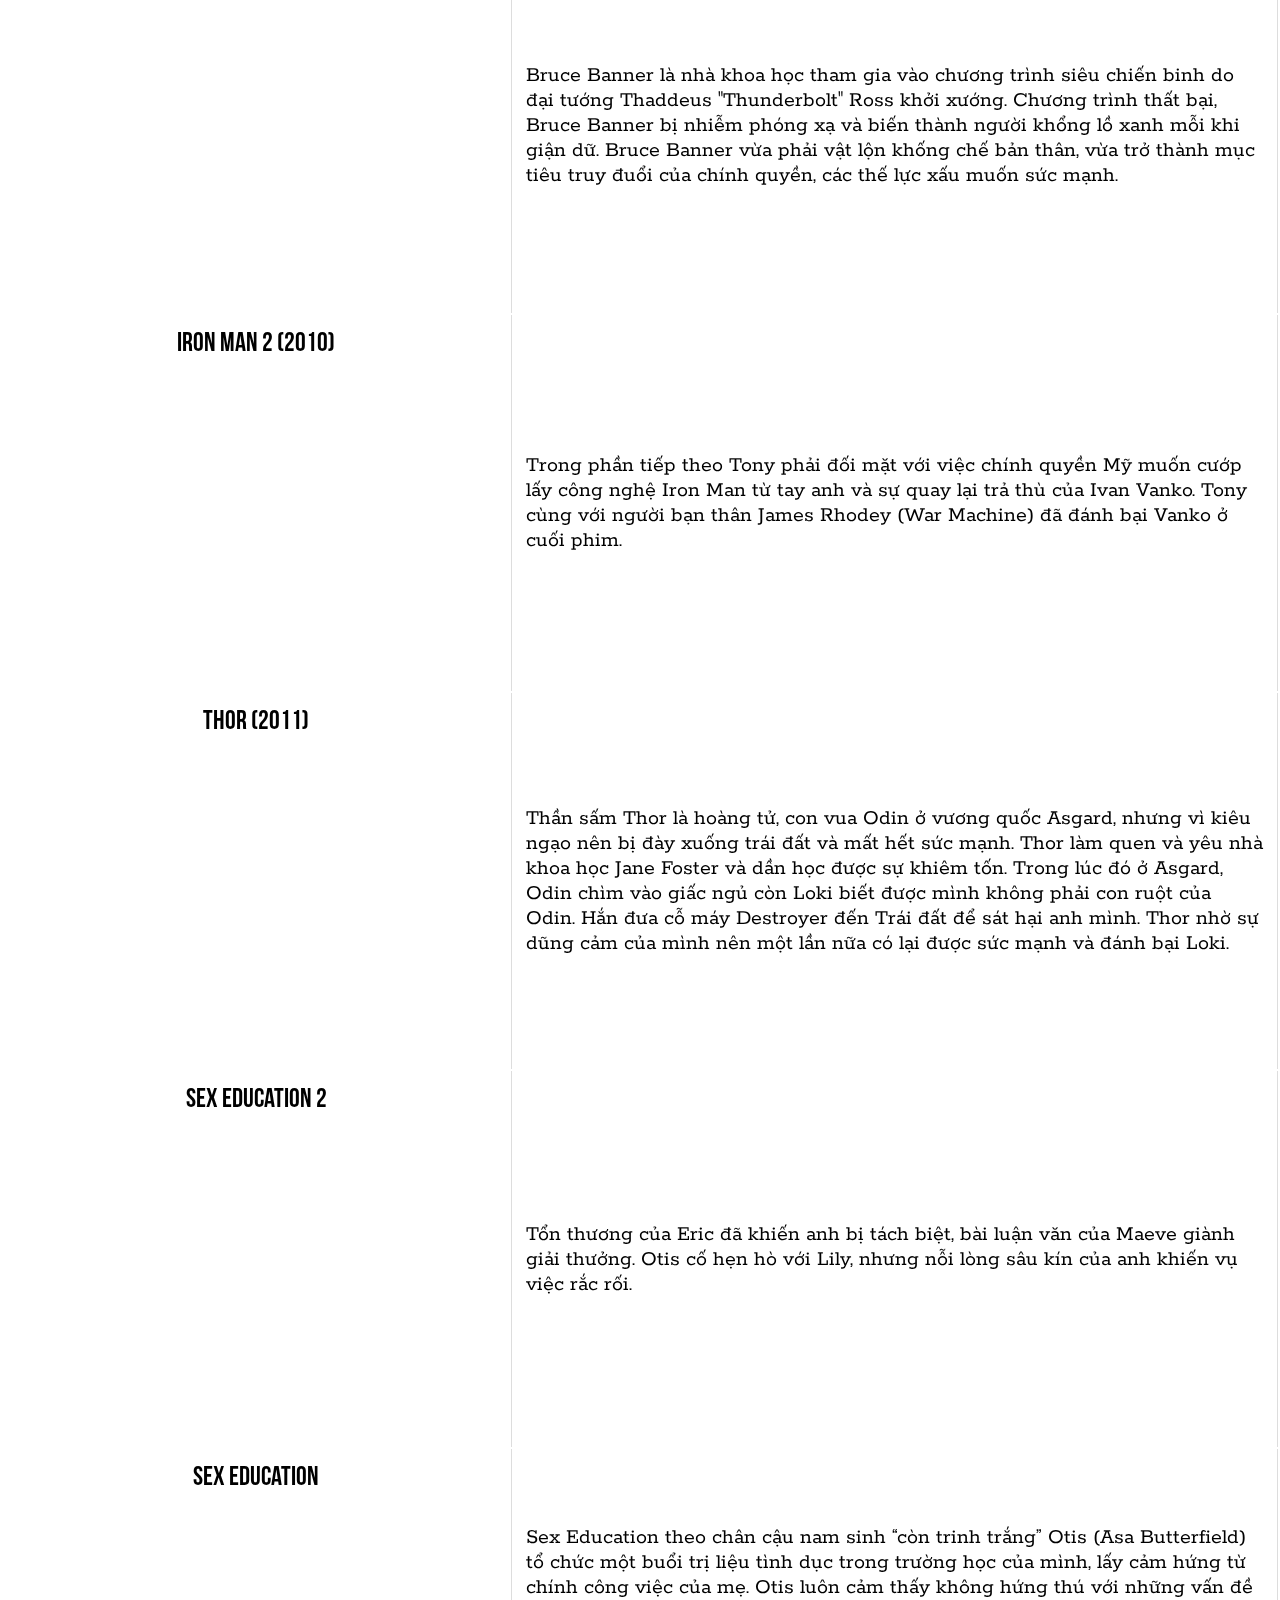
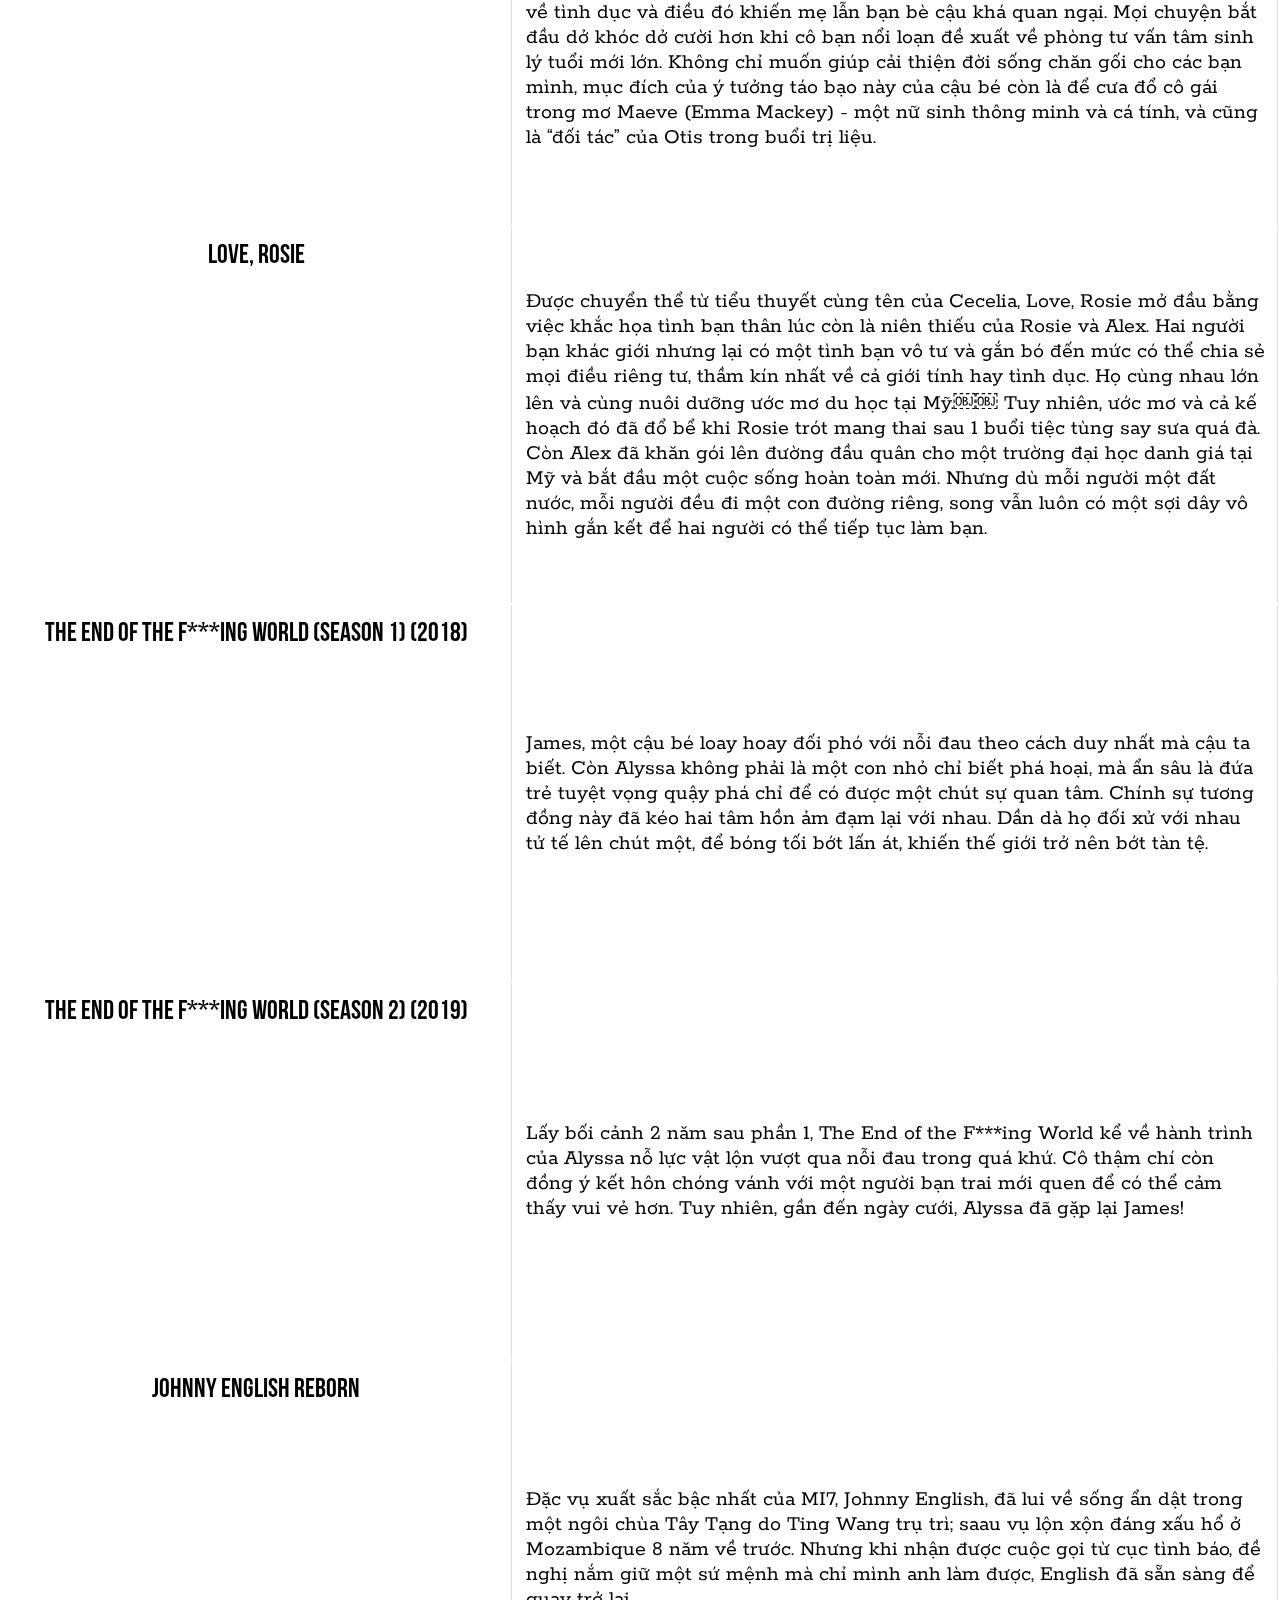
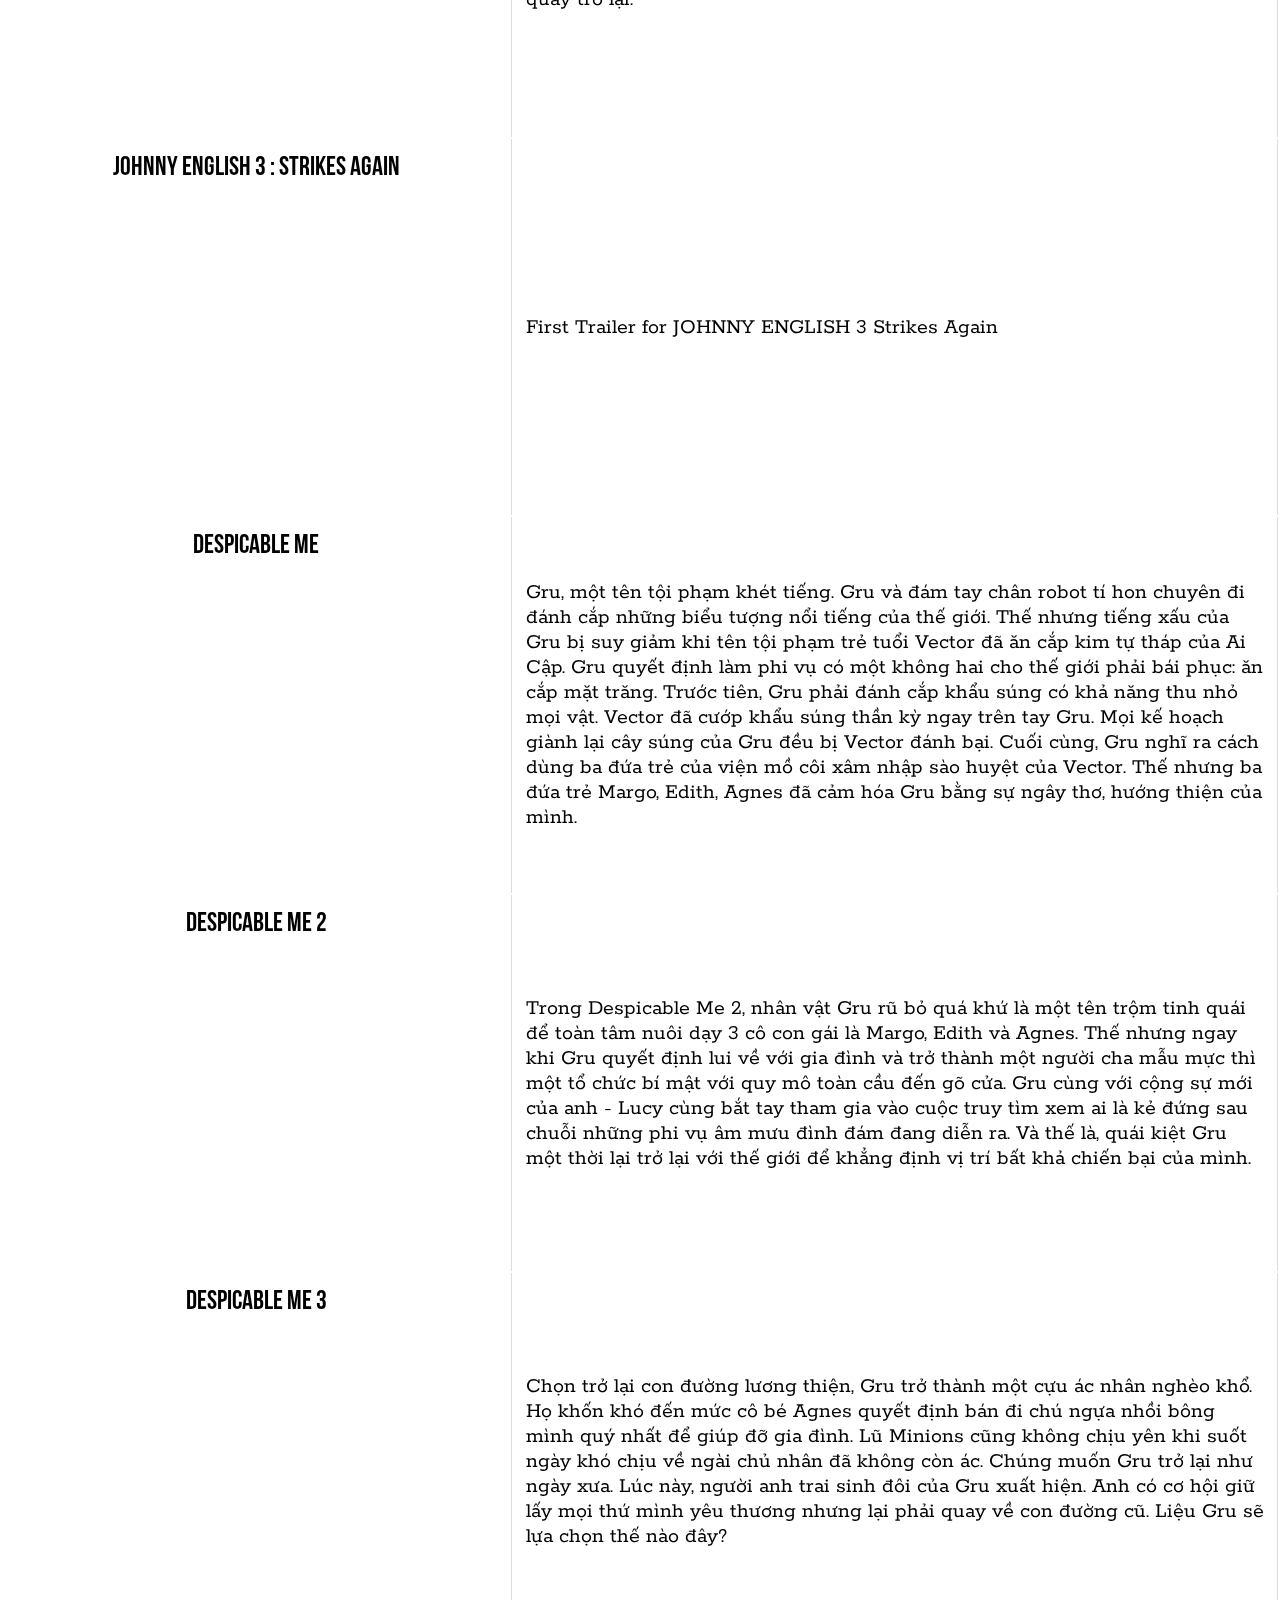
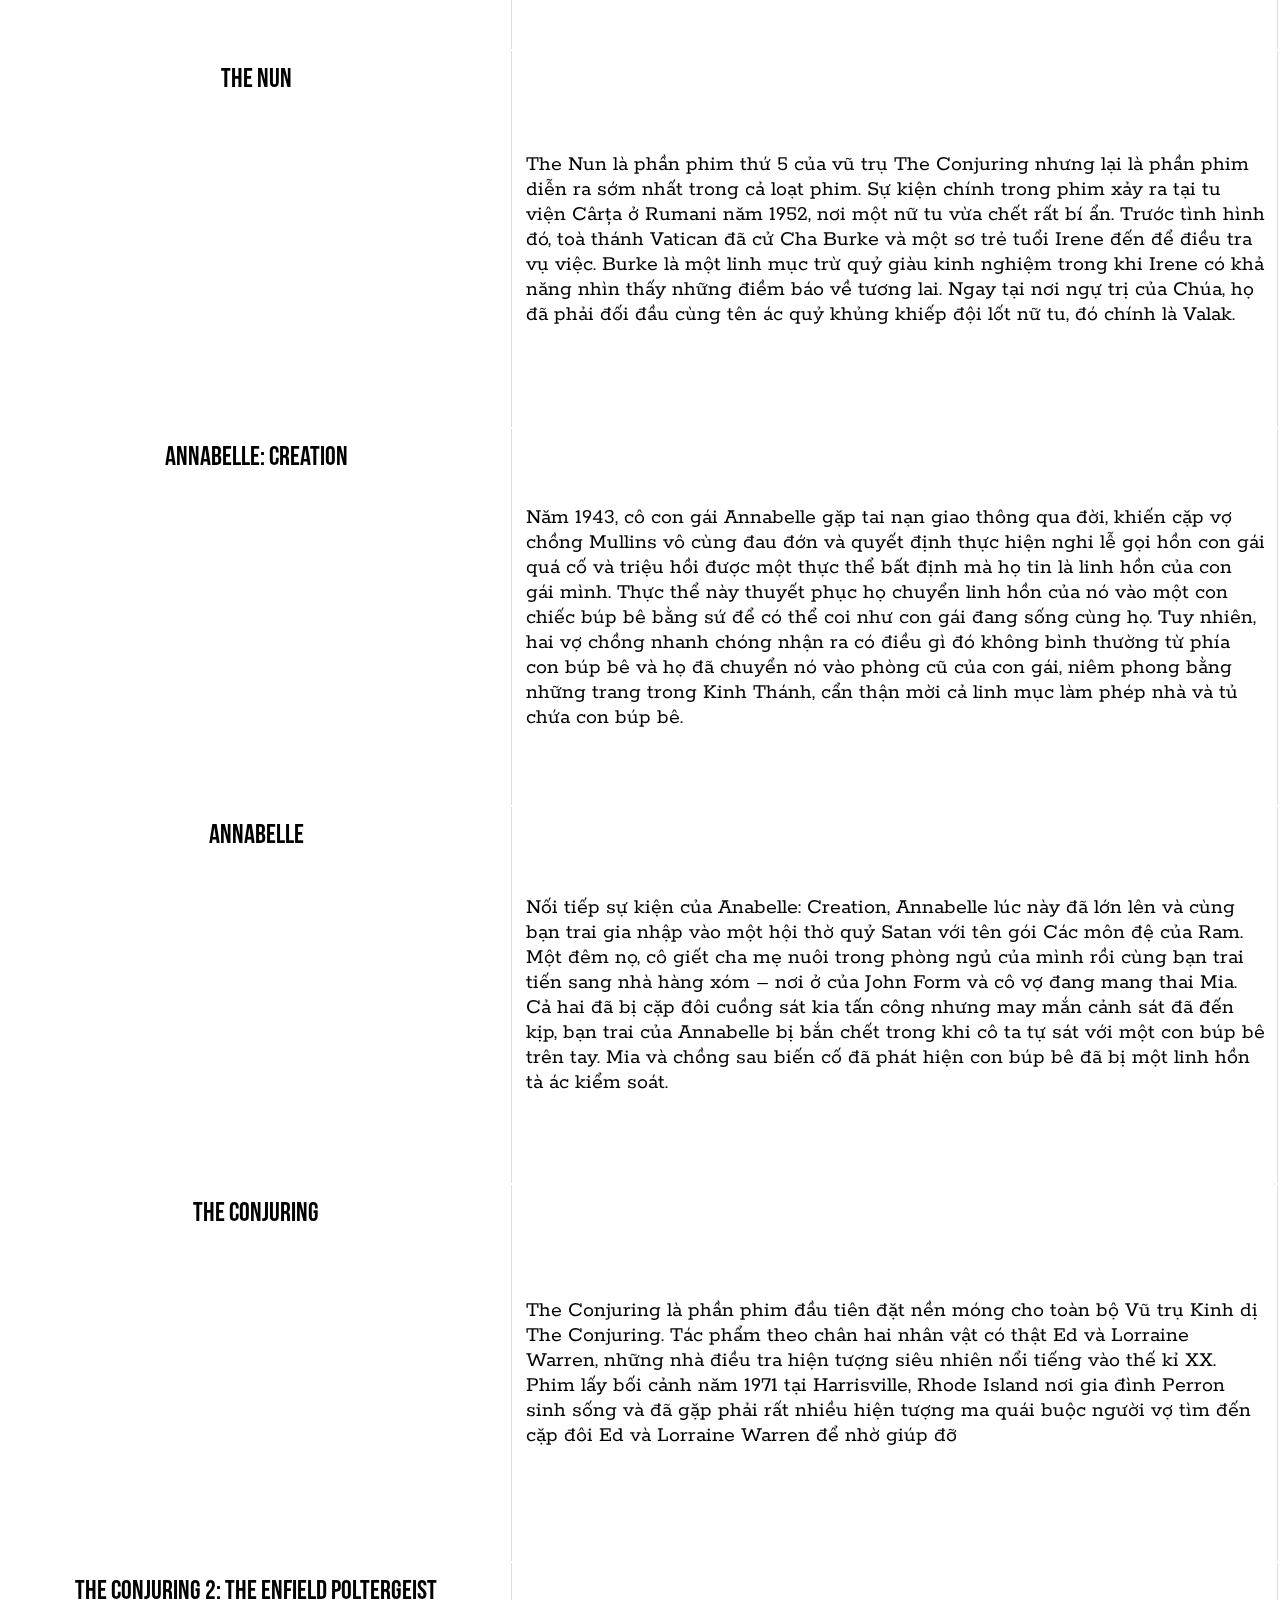
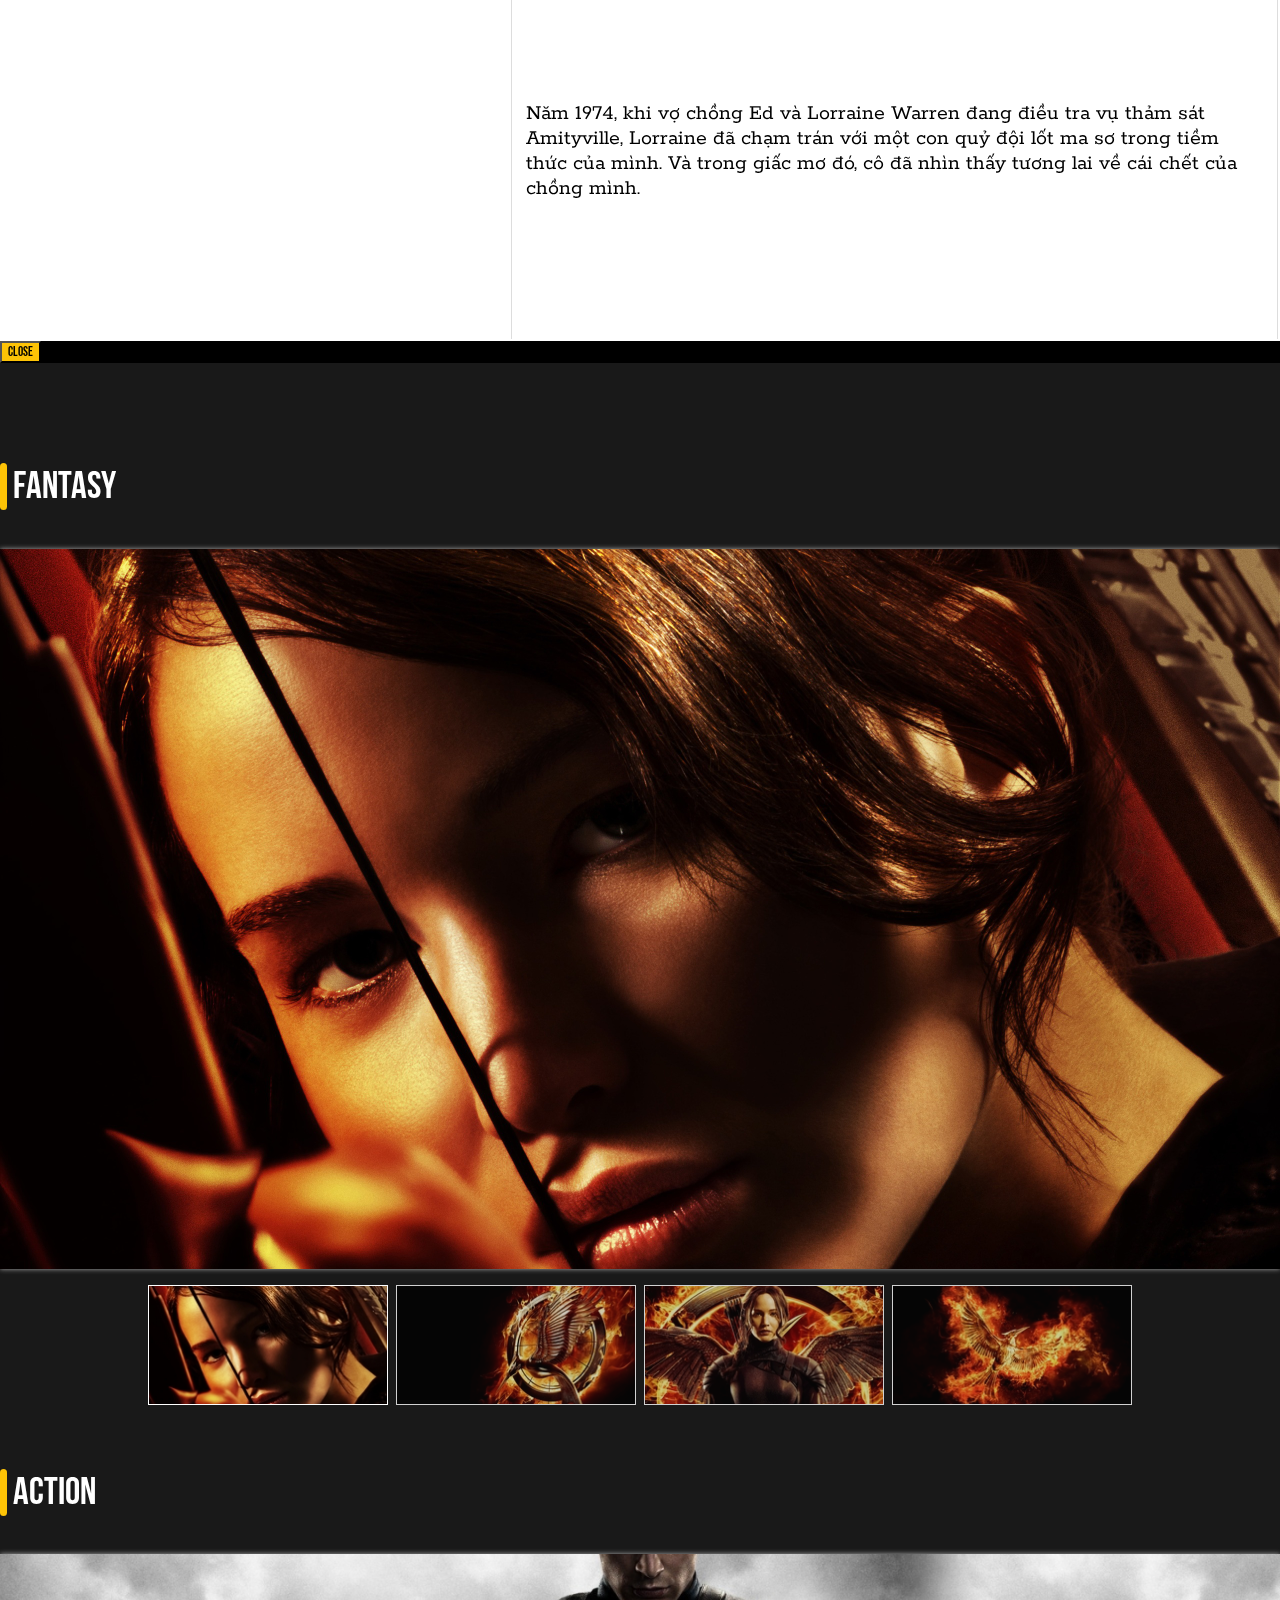
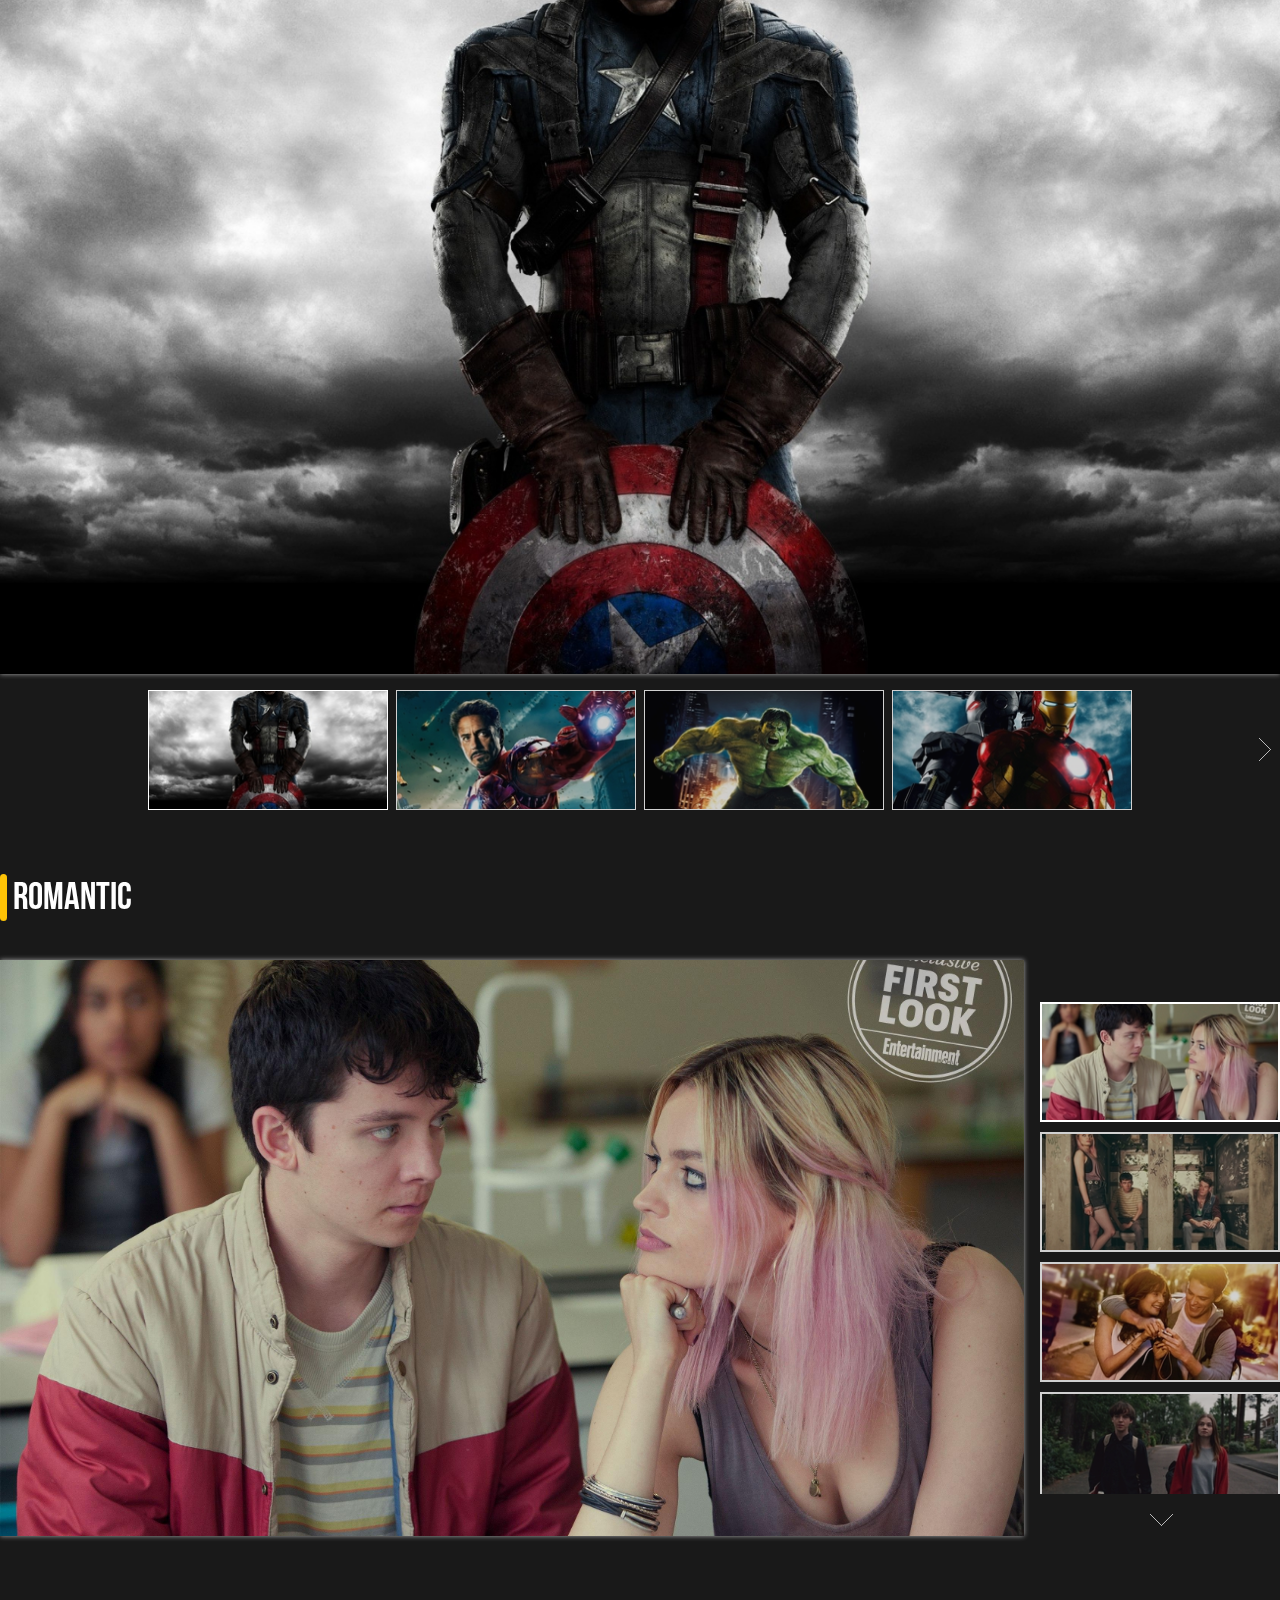
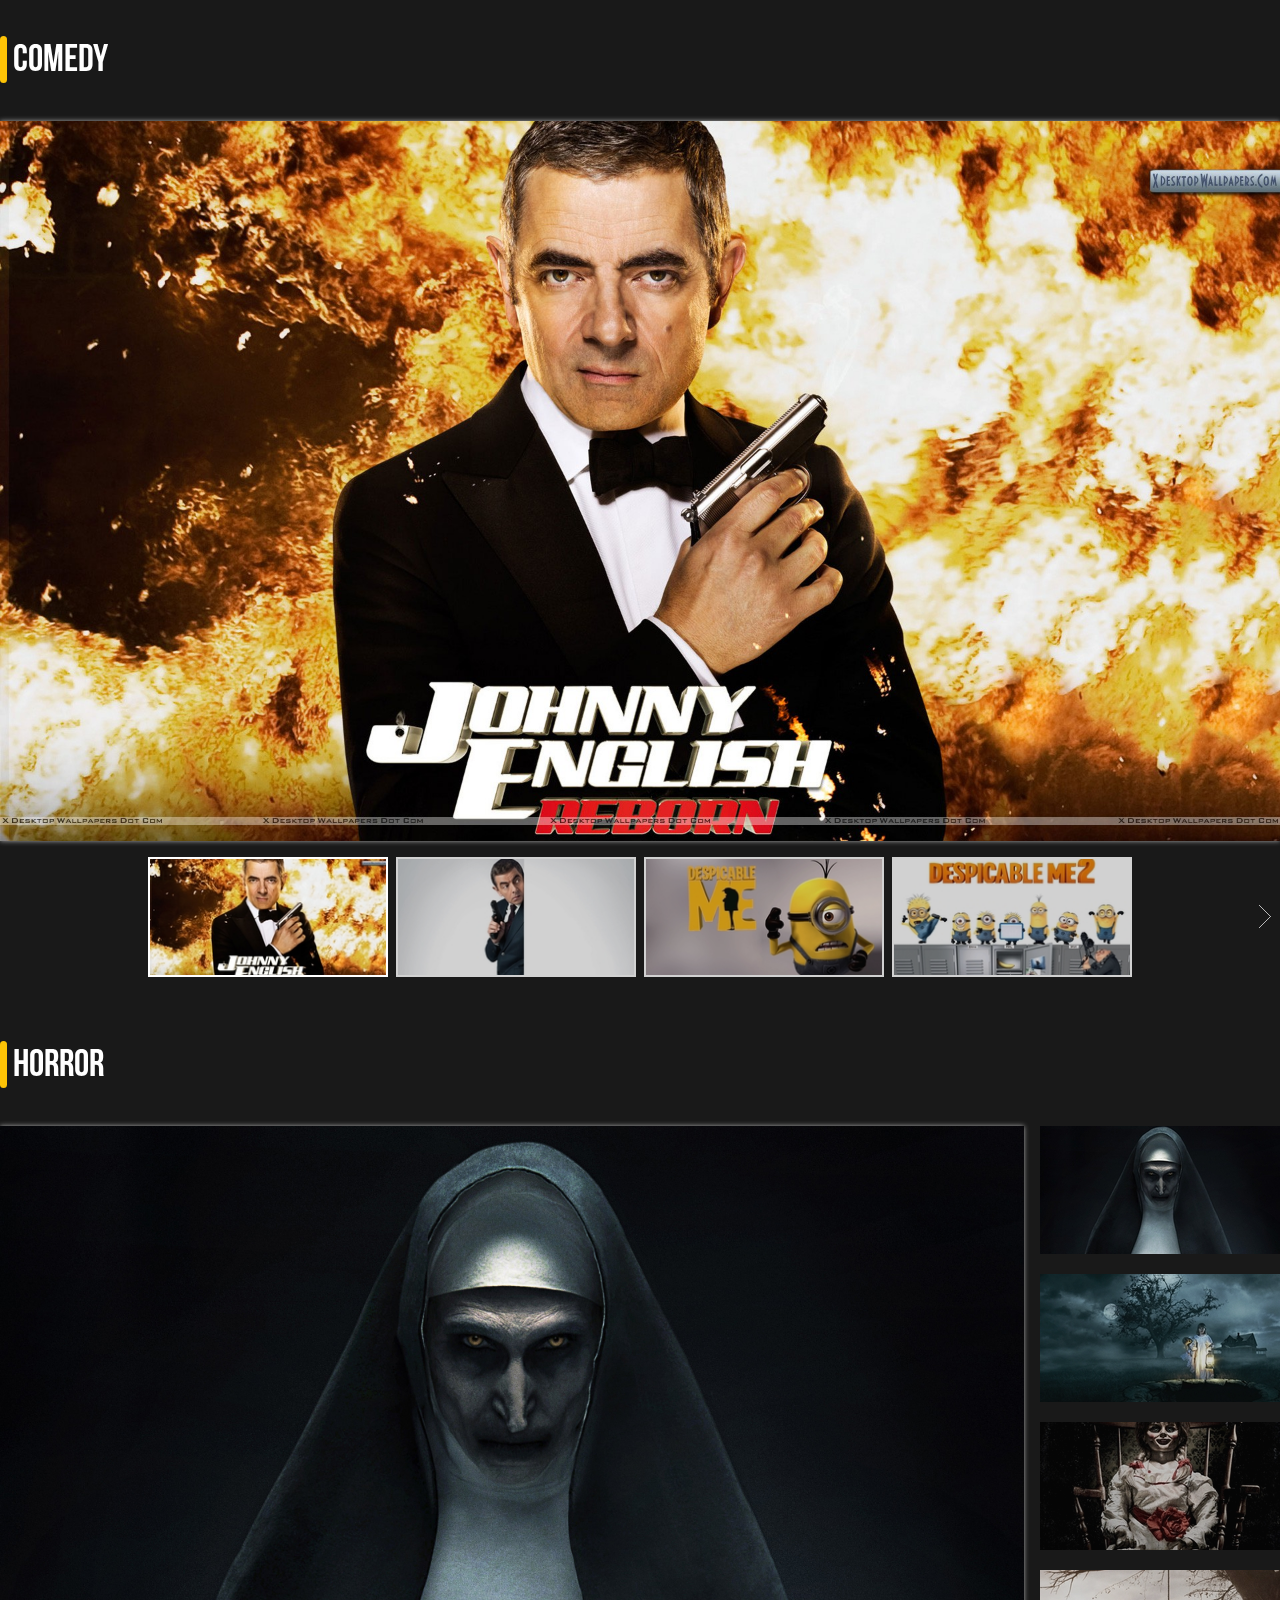
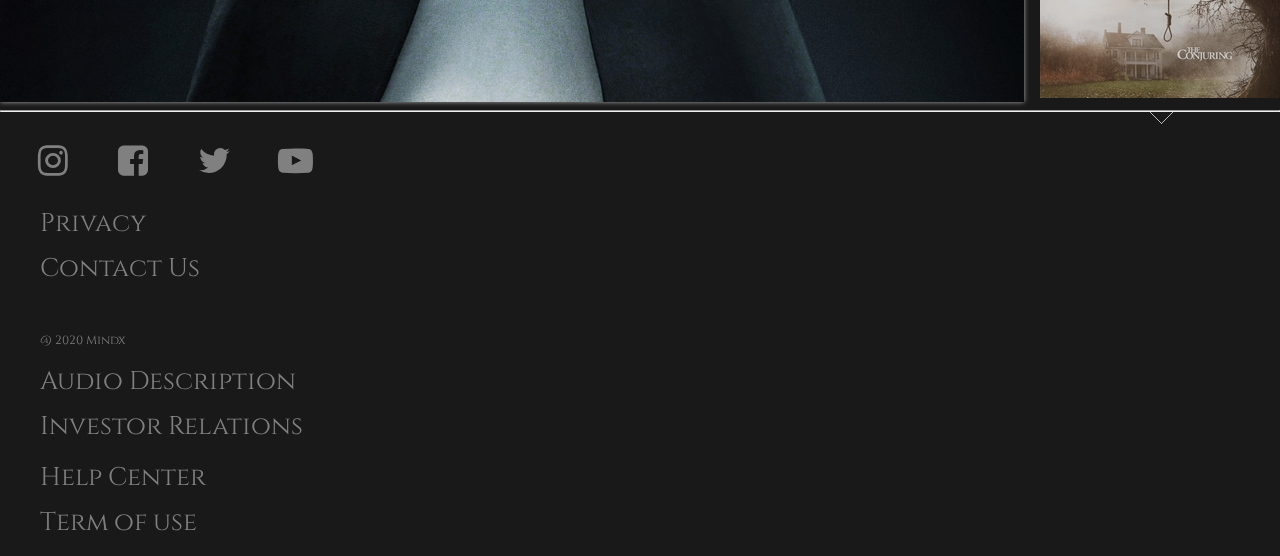
==== commit 7264f73f: "2/12/2020" ====
--- a/index.html
+++ b/index.html
@@ -3,6 +3,8 @@
 <head>
   <meta charset="utf-8">
   <title>Movie</title>
+  <link rel="icon" type="image/png" sizes="16x16" href="./favicon.png">
+
   <link rel="stylesheet" href="https://cdn.jsdelivr.net/npm/bootstrap@4.5.3/dist/css/bootstrap.min.css" integrity="sha384-TX8t27EcRE3e/ihU7zmQxVncDAy5uIKz4rEkgIXeMed4M0jlfIDPvg6uqKI2xXr2" crossorigin="anonymous">
   <link rel="stylesheet" href="https://cdnjs.cloudflare.com/ajax/libs/font-awesome/4.7.0/css/font-awesome.min.css">   
   <link rel="stylesheet" href="style.css">
@@ -78,7 +80,7 @@
         <div class="amazingslider-wrapper" id="amazingslider-wrapper-3" style="display:block;position:relative;max-width:100%; width: 100%;margin:0 auto;">
           <div class="amazingslider" id="amazingslider-3" style="display:block;position:relative;margin:0 auto;">
               <ul class="amazingslider-slides" style="display:none;">
-                  <li><img src="images/ww84poster.jpg" />
+                  <li><img src="images/ww84poster.jpg"/>
                   <video preload="none" src="images/wonder%20woman.mp4" ></video>
                   </li>
                   <li><img src="images/New-UK-Release-Date-For-Black-Widow.jpg" />
@@ -90,8 +92,8 @@
         </div>
         <!-- Chữ trên video header -->
         <h4>
-          <button type="button" class="btn btn-light btn-background" style="font-size: 25px; font-weight: bold; font-family: netflix !important; margin-left: 12px; margin-bottom: 33px;" onclick="open_and_move2()">
-            <i class="fa fa-info-circle"></i> Info
+          <button type="button" class="btn btn-light btn-background" style="font-size: 25px; font-family: netflix !important; margin-left: 12px; margin-bottom: 33px; background-color: rgb(253,195,6);" onclick="open_and_move2()">
+            <i class="fa fa-info-circle"></i> Upcoming Info
           </button>
         </h4>
       </div>
@@ -102,7 +104,9 @@
         <div class="modal-content">
           <div class="modal-header">
             <h5 class="modal-title" id="staticBackdropLabel" style="color: black;">
-              <input type="text" id="myInput" onkeyup="myFunction()" placeholder="Search for names.." title="Type in a name">            
+              <form autocomplete="off">
+                <input type="text" id="myInput" onkeyup="myFunction()" placeholder="Search for names.." title="Type in a name">            
+              </form>
             </h5>
           </div>
           <div class="modal-body" style="color: black;" id="bodyModal">
@@ -114,7 +118,7 @@
             </table>
           </div>
           <div class="modal-footer">
-            <button type="button" class="btn btn-secondary btnClose" data-dismiss="modal">Close</button>
+            <button type="button" class="btn btnClose" data-dismiss="modal" style="background-color:  rgb(253,195,6); font-family: netflix;">Close</button>
           </div>
         </div>
       </div>
@@ -124,13 +128,11 @@
     <!-------------Image background -->
     <video src="./Opening Credits _ Game of Thrones _ Season 8 (HBO).mp4" id="vid-fullscreen" autoplay muted loop></video>   
     <!--------------------------------> 
-    <div class="slideBanner">
-    </div>
     <main>
       <!---------- Phân loại phim -------------------------------------------->
       <!-- Fantasy film -->
       <div class="container fantasy-div" id="container-fantasy">
-        <p id="fantasy-text">Fantasy</p>
+        <p id="fantasy-text"> Fantasy</p>
         <div class="amazingslider-wrapper" id="amazingslider-wrapper-1" style="display:block;position:relative;max-width:1280px;margin:0px auto;">
           <div class="amazingslider" id="amazingslider-1" style="display:block;position:relative;margin:0 auto;">
               <ul class="amazingslider-slides" style="display:none;">
@@ -159,7 +161,7 @@
       </div>
       <!-- Action -------->
       <div class="container action-div" id="container-action">
-        <p>Action</p>
+        <p> Action</p>
         <div class="amazingslider-wrapper" id="amazingslider-wrapper-2" style="display:block;position:relative;max-width:1280px;margin:0px auto;">
           <div class="amazingslider" id="amazingslider-2" style="display:block;position:relative;margin:0 auto;">
               <ul class="amazingslider-slides" style="display:none;">
@@ -192,7 +194,7 @@
       </div>
       <!-- Romantic ------>
       <div class="container romantic-div" id="container-romantic">
-        <p>Romantic</p>
+        <p> Romantic</p>
         <div class="amazingslider-wrapper" id="amazingslider-wrapper-4" style="display:block;position:relative;max-width:1280px;padding-left:0px; padding-right:256px;margin:0px auto;">
           <div class="amazingslider" id="amazingslider-4" style="display:block;position:relative;margin:0 auto;">
               <ul class="amazingslider-slides" style="display:none;">
@@ -228,7 +230,7 @@
       </div>
       <!-- Comedy -------->
       <div class="container comedy-div" id="container-comedy">
-        <p id="comedy-text">Comedy</p>
+        <p id="comedy-text"> Comedy</p>
         <div class="amazingslider-wrapper" id="amazingslider-wrapper-5" style="display:block;position:relative;max-width:1280px;margin:0px auto;">
           <div class="amazingslider" id="amazingslider-5" style="display:block;position:relative;margin:0 auto;">
               <ul class="amazingslider-slides" style="display:none;">
@@ -264,7 +266,7 @@
       </div>
       <!-- Horror -------->
       <div class="container horror-div" id="container-horror">
-        <p style="font-family: cinzel;">Horror</p>
+        <p style="font-family: cinzel;"> Horror</p>
         <div class="amazingslider-wrapper" id="amazingslider-wrapper-6" style="display:block;position:relative;max-width:1280px;padding-left:0px; padding-right:256px;margin:0px auto;">
           <div class="amazingslider" id="amazingslider-6" style="display:block;position:relative;margin:0 auto;">
               <ul class="amazingslider-slides" style="display:none;">
@@ -297,15 +299,13 @@
       </div>
       <!-- ------------------------------------------------------------------->
     </main>
-    <br>
-    <br>
     <footer>
       <hr style="background-color: gray;">
       <div class="icon">
-        <i class="fa fa-instagram"></i>
-        <i class="fa fa-facebook-square"></i>
-        <i class="fa fa-twitter"></i>
-        <i class="fa fa-youtube-play"></i>
+        <a href="https://www.instagram.com/ducduynguyen_/" target="blank" class="fa fa-instagram"></a>
+        <a href="https://www.facebook.com/MindX.School" target="blank" class="fa fa-facebook-square"></a>
+        <a href="https://twitter.com/" target="blank" class="fa fa-twitter"></a>
+        <a href="https://www.youtube.com/channel/UCy0aRjX0NTsVASyxw7HC1pQ" target="blank" class="fa fa-youtube-play"></a>
       </div>
       <div class="row footer-row" style="color: gray;">
         <div class="col">
--- a/style.css
+++ b/style.css
@@ -88,7 +88,7 @@
     transform: rotate(-50deg);
 }
 #logo span {
-    color: red;
+    color: rgb(253,195,6);
     font-weight: bold;
     font-size: 45px;
     font-family: monospace;
@@ -147,13 +147,15 @@
 /* ----------Chữ phần header------------------------------ */
 .header-background {
     position: relative;
+    display: flex;
+    justify-content: flex-end;
+    align-items: flex-end;
 }
 .header-background  h4 {
     position: absolute;
     z-index: 1;
-    margin-left: 20px;
-    bottom: 1vh;
-    overflow: hidden;
+    margin-right: 20px;
+    bottom: 12vw;
 }
 .header-background #amazingslider-wrapper-3 {
     position: absolute;
@@ -199,7 +201,6 @@
 }
 #myTable {
     width: 100%;
-    border: 1px solid #ddd;
     font-size: 18px;
     background-color: white;
 }
@@ -209,7 +210,7 @@
     border-right: 1px solid #ddd;
 }
 .modal-header, .modal-body, .modal-footer {
-    background-color: rgba(0,0,0,0.8);
+    background-color: rgba(0,0,0);
     border: none;
 }
 .modal-body::-webkit-scrollbar {
@@ -219,9 +220,13 @@
     border-bottom: 1px solid #ddd;
 }
 #myTable tr.header {
-    background-color: rgb(128,128,128);
-}
-
+    background-color: rgb(253,195,6) ;
+    font-family: netflix !important;
+}
+#myTable tr.header, #myTable tr:hover {
+    background-color: rgb(253,195,6,0.8) ;
+    cursor: pointer;
+}
 
 
 
@@ -245,7 +250,7 @@
     bottom: 0;
     min-width: 100%; 
     min-height: 100%;
-    opacity: 0.2;
+    opacity: 0.1;
 }
 
 
@@ -265,15 +270,22 @@
     left: 0;
 }
 p {
-    font-size: 60px;
+    font-family: netflix !important;
+    font-size: 3vw !important;
     margin-top: 200px;
+}
+p::before {
+    content: "I";
+    background-color: rgb(253,195,6);
+    height: 100%;
+    color :  rgb(253,195,6);
+    border-radius: 25px
+}
+p:hover {
+    color :  rgb(253,195,6);
 }
 #fantasy-text, #comedy-text {
     margin-top: 100px;
-}
-main p{
-    font-family: netflix !important;
-    font-size: 80px;
 }
 
 
@@ -309,7 +321,7 @@
     padding: 20px;
     width: 30px;
     text-align: center;
-    text-decoration: none;
+    text-decoration: none !important;
     margin: 5px ;
     border-radius: 50%;
     color: gray;
@@ -317,6 +329,7 @@
     margin: 3px;
 }
 .fa:hover {
+    color: gray;
     opacity: 0.7;
     cursor: pointer  ;
 }
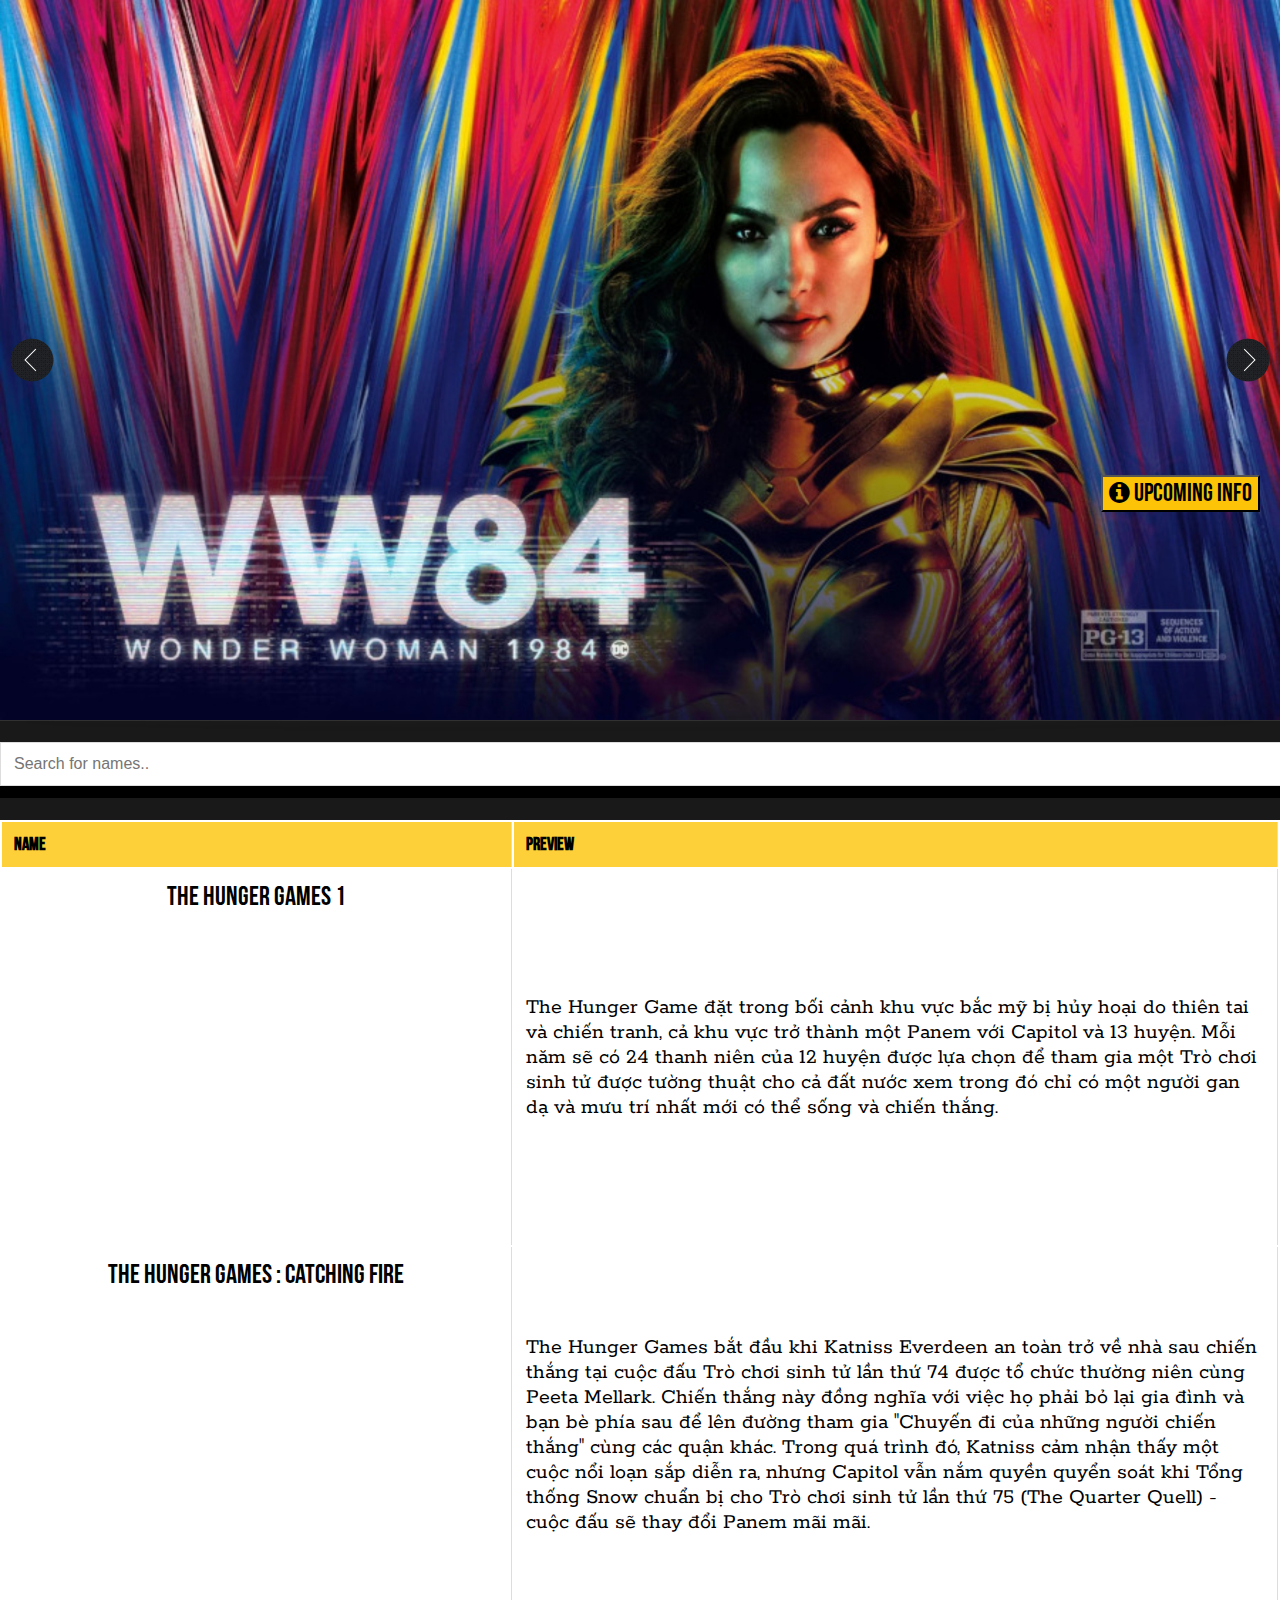
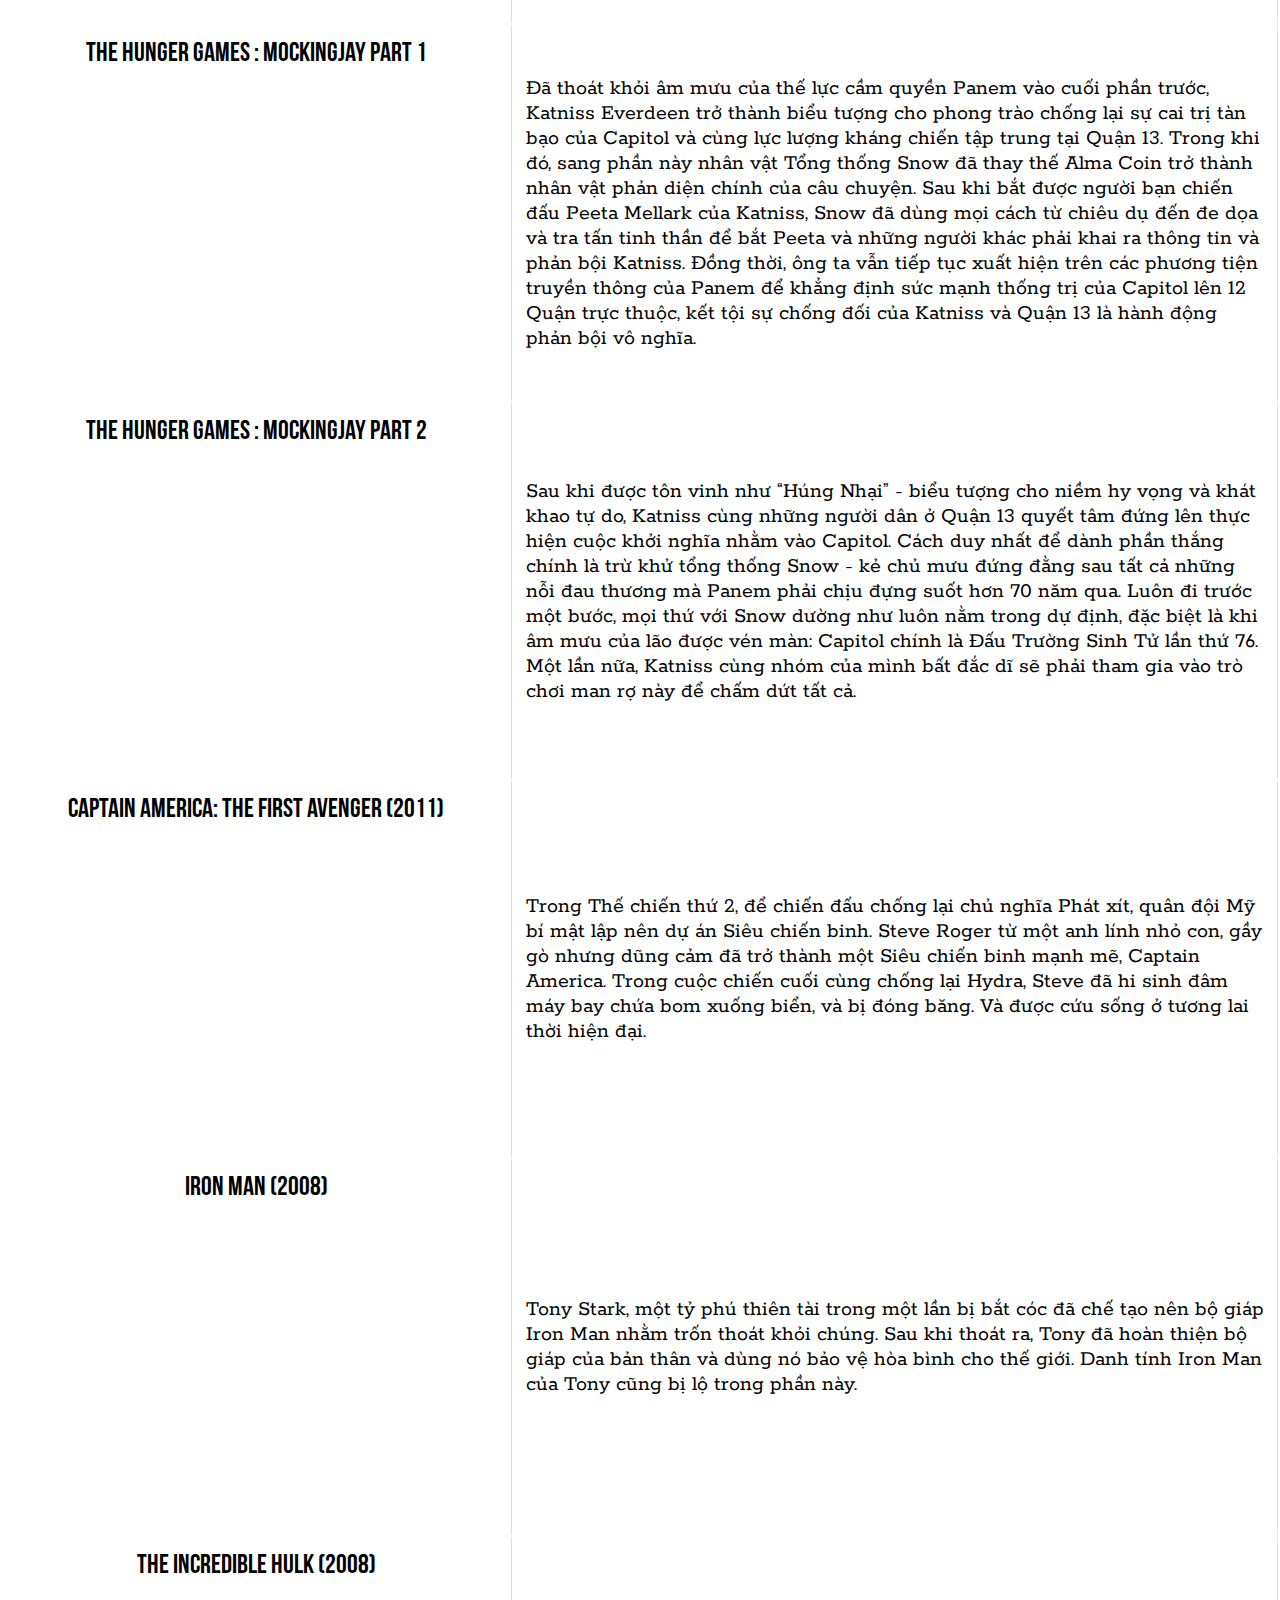
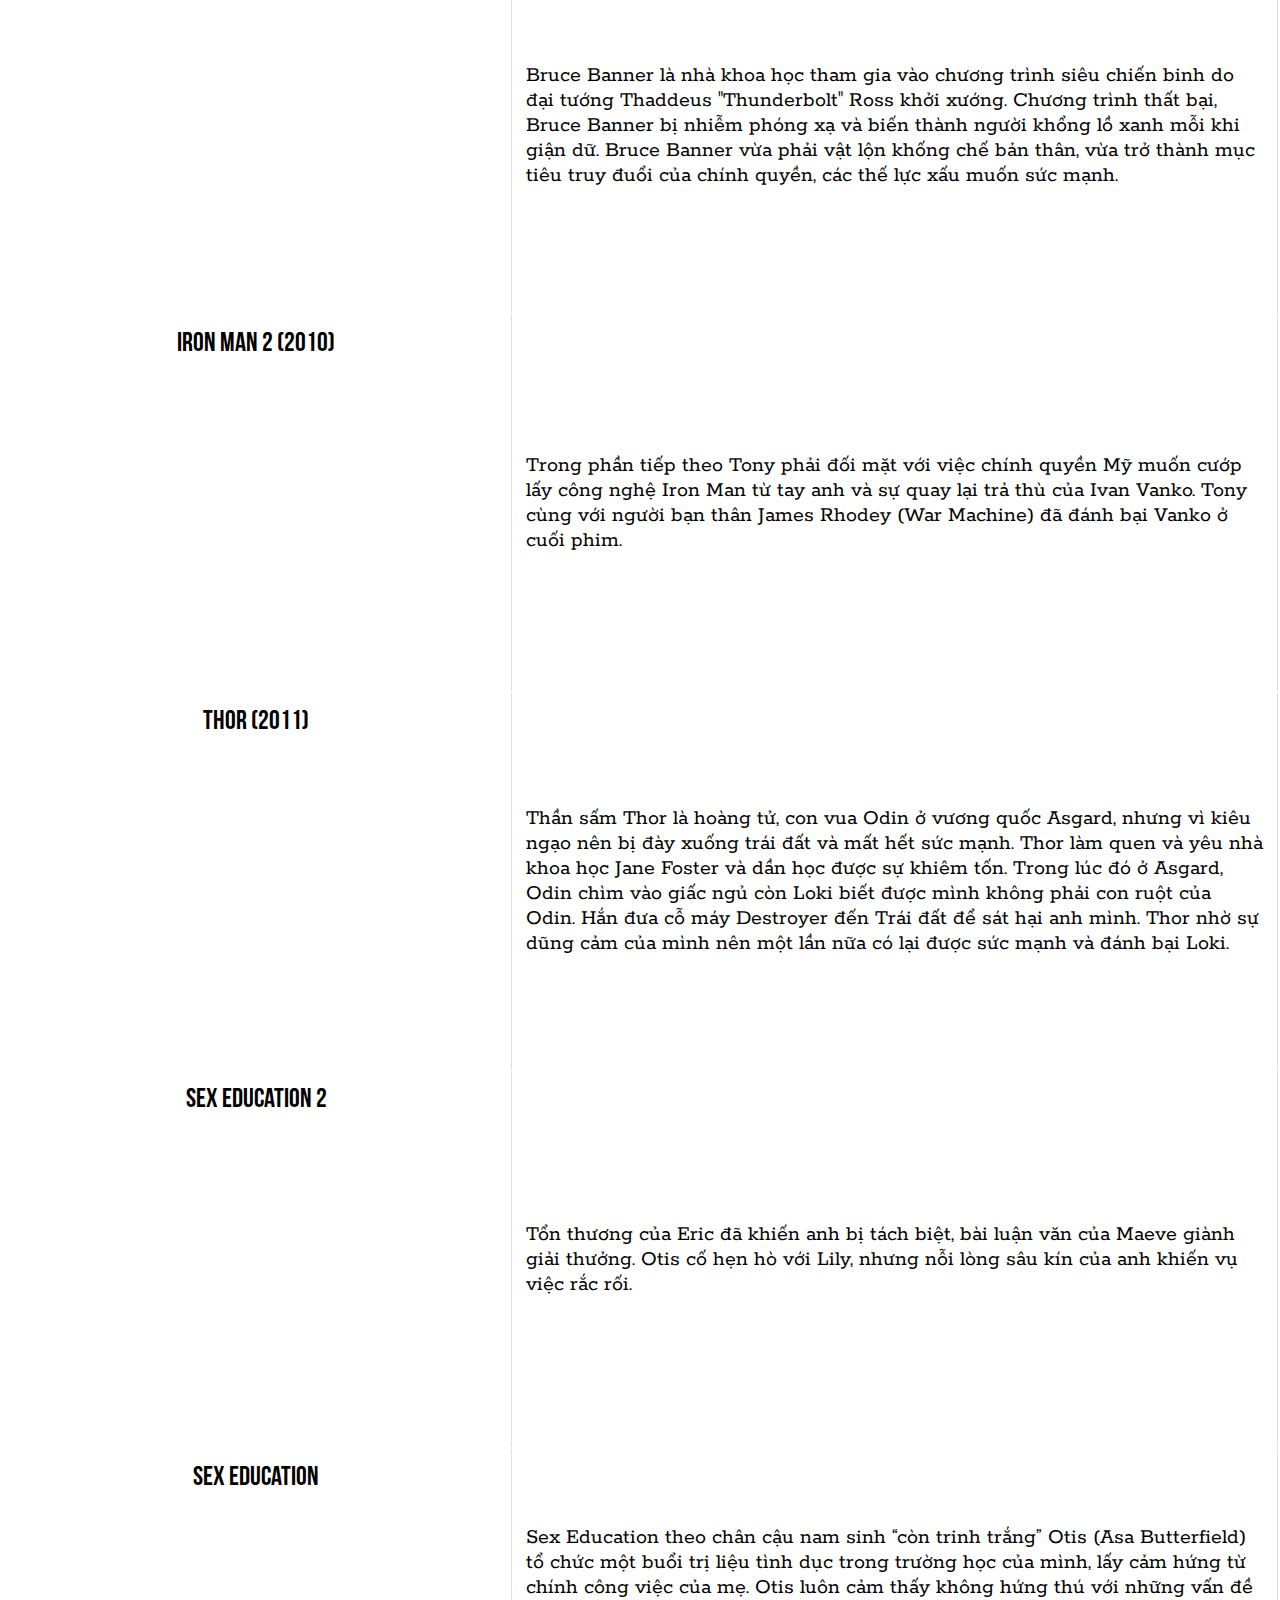
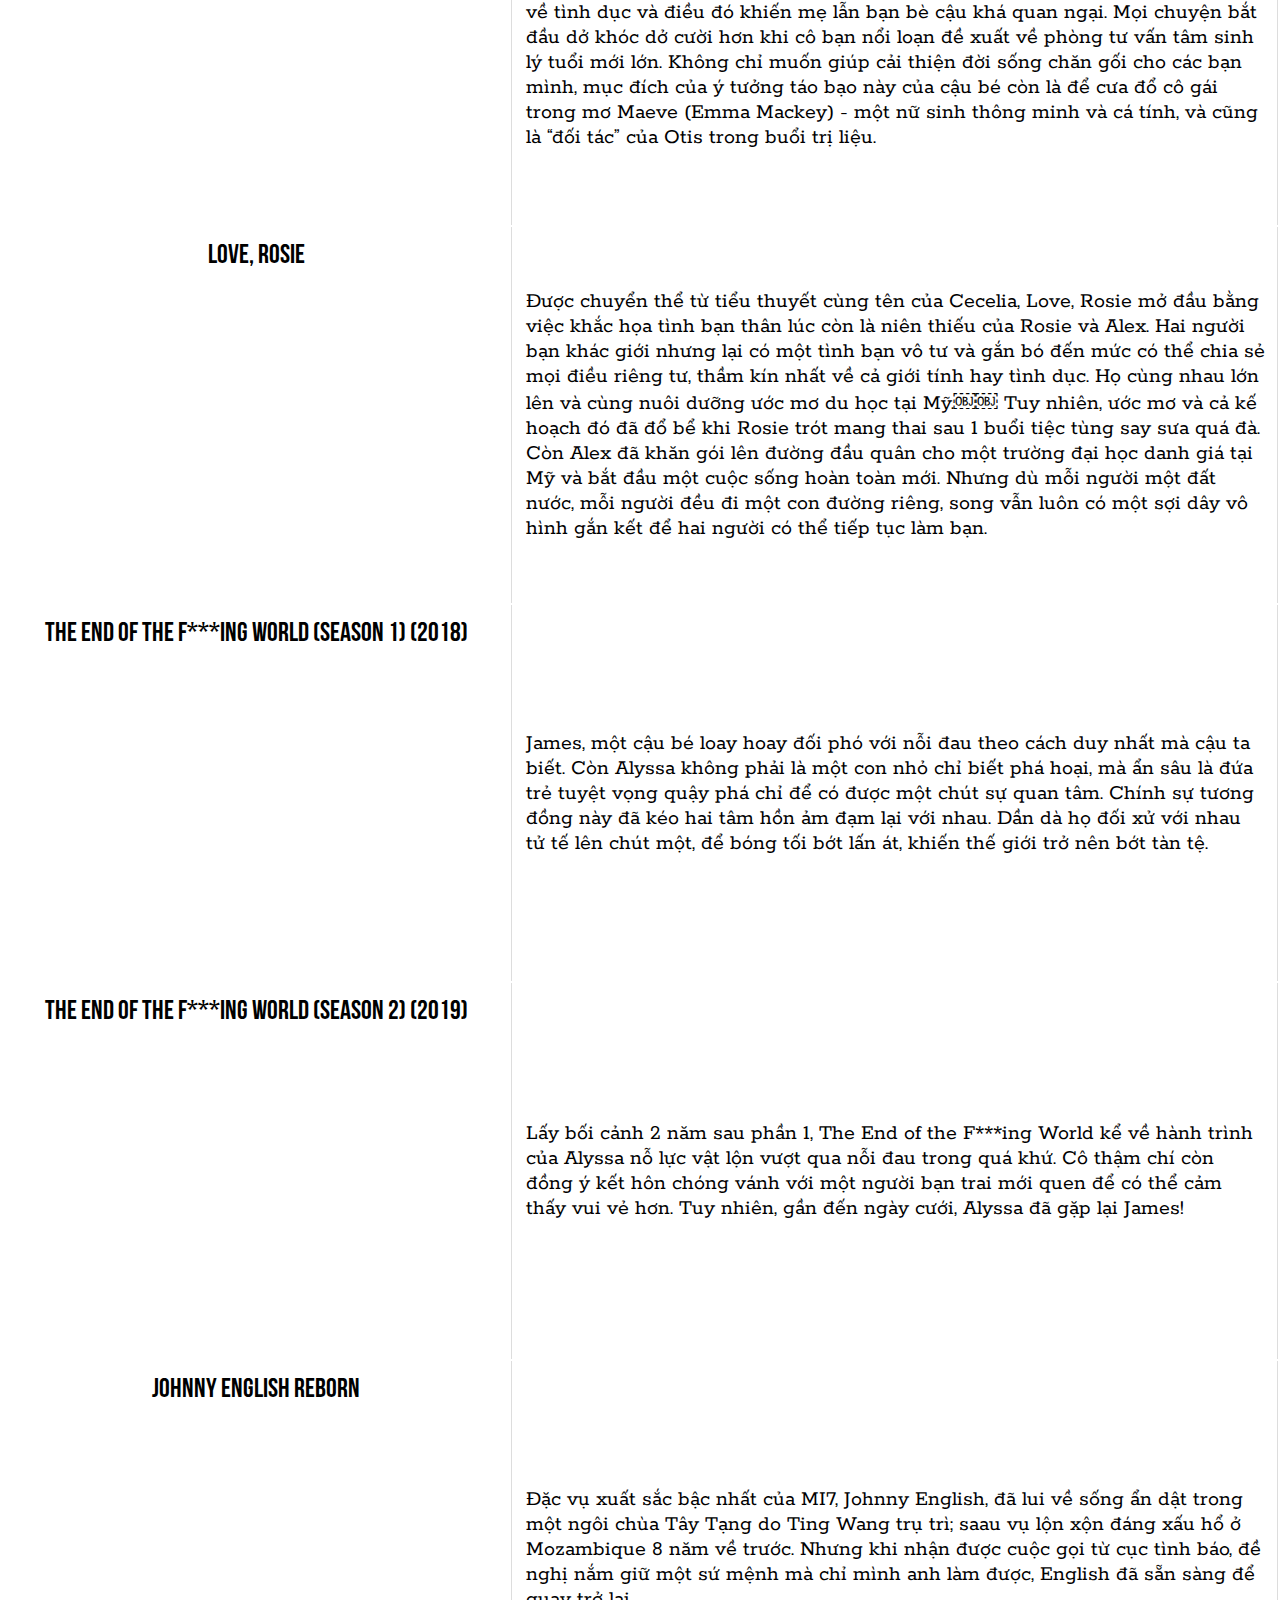
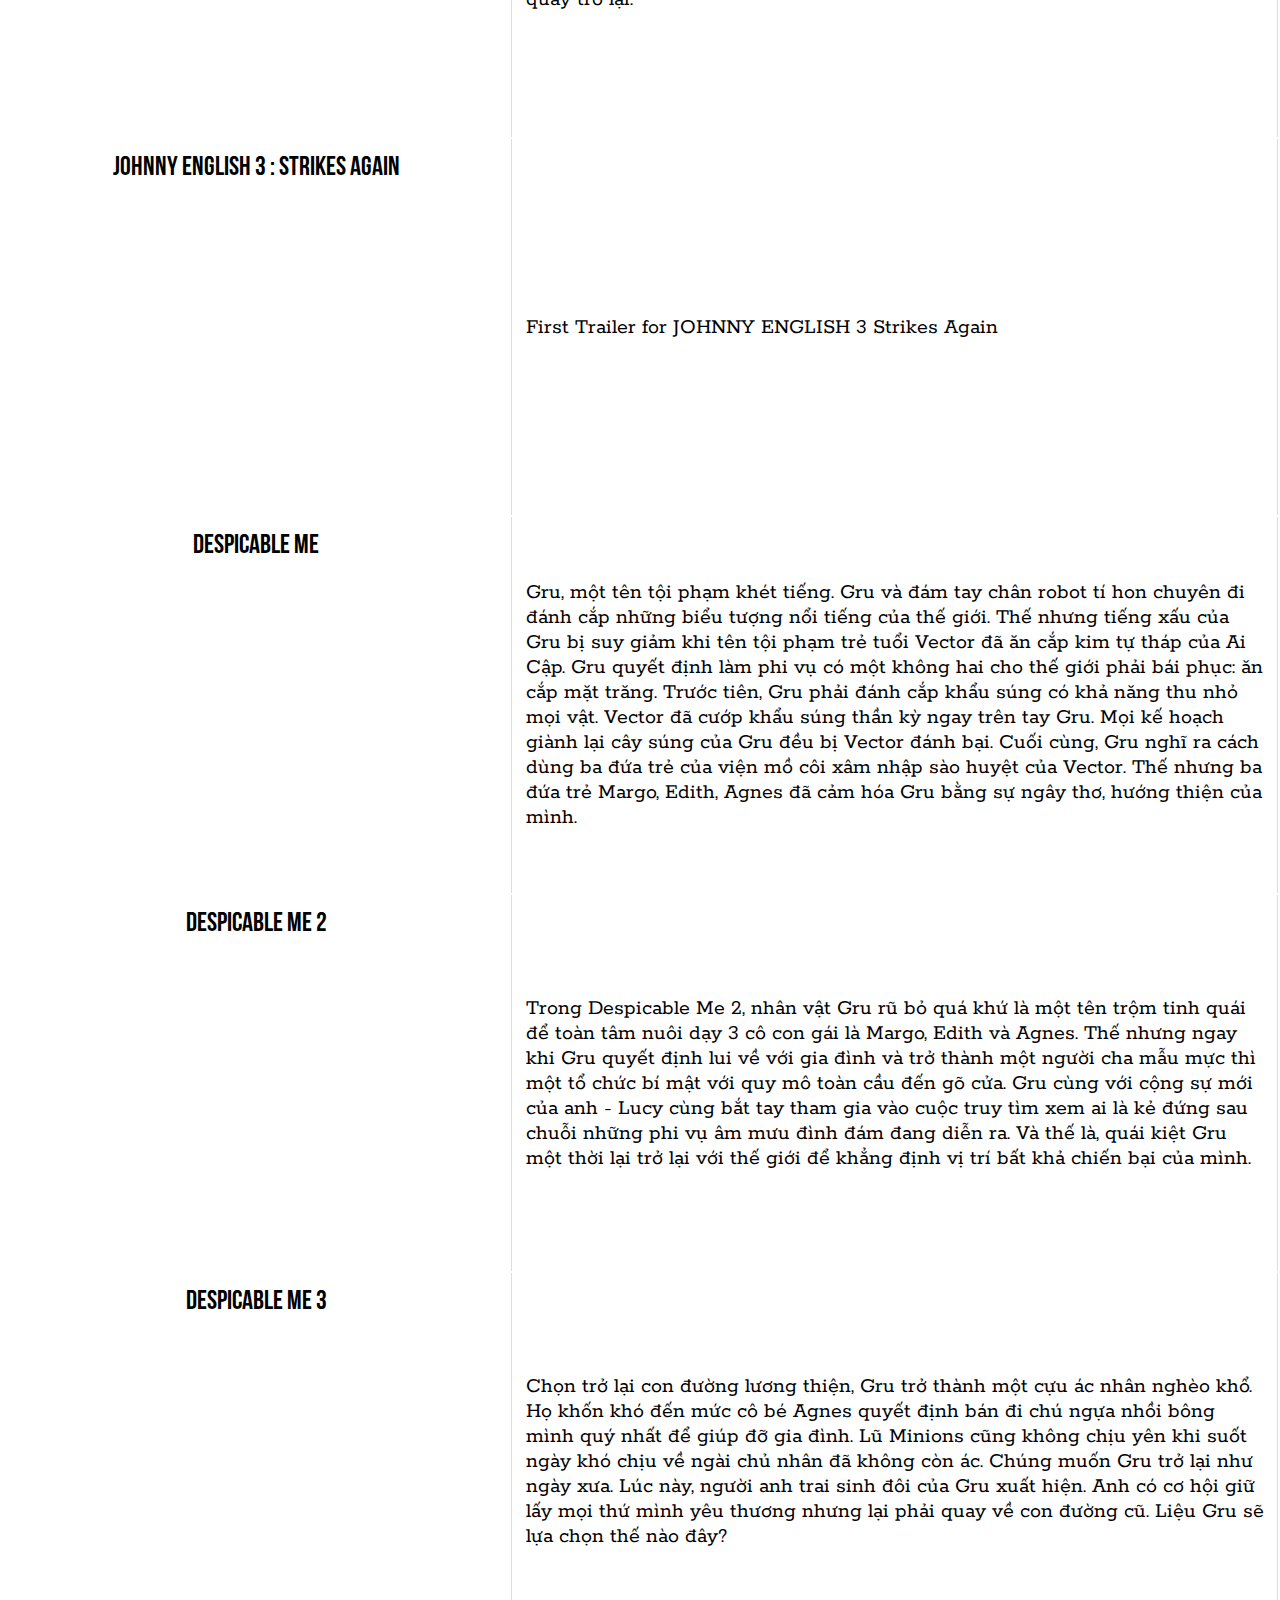
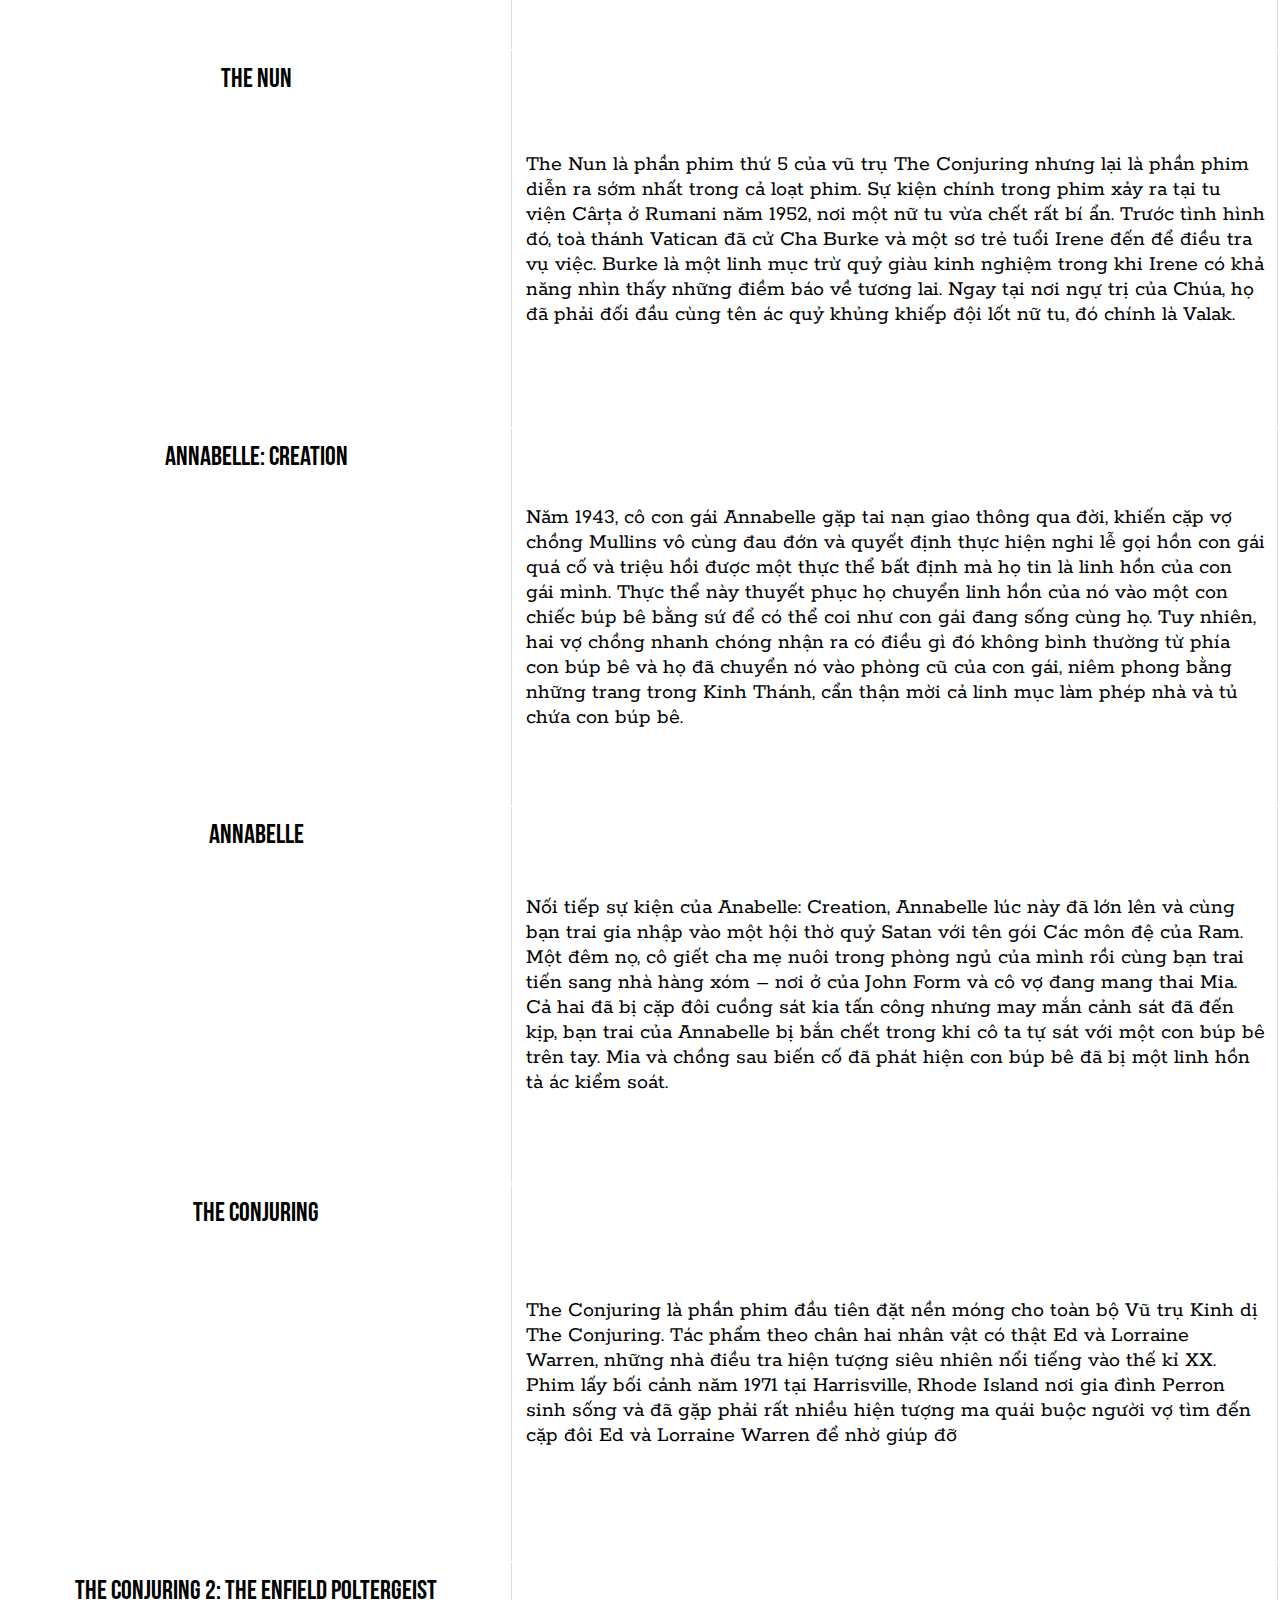
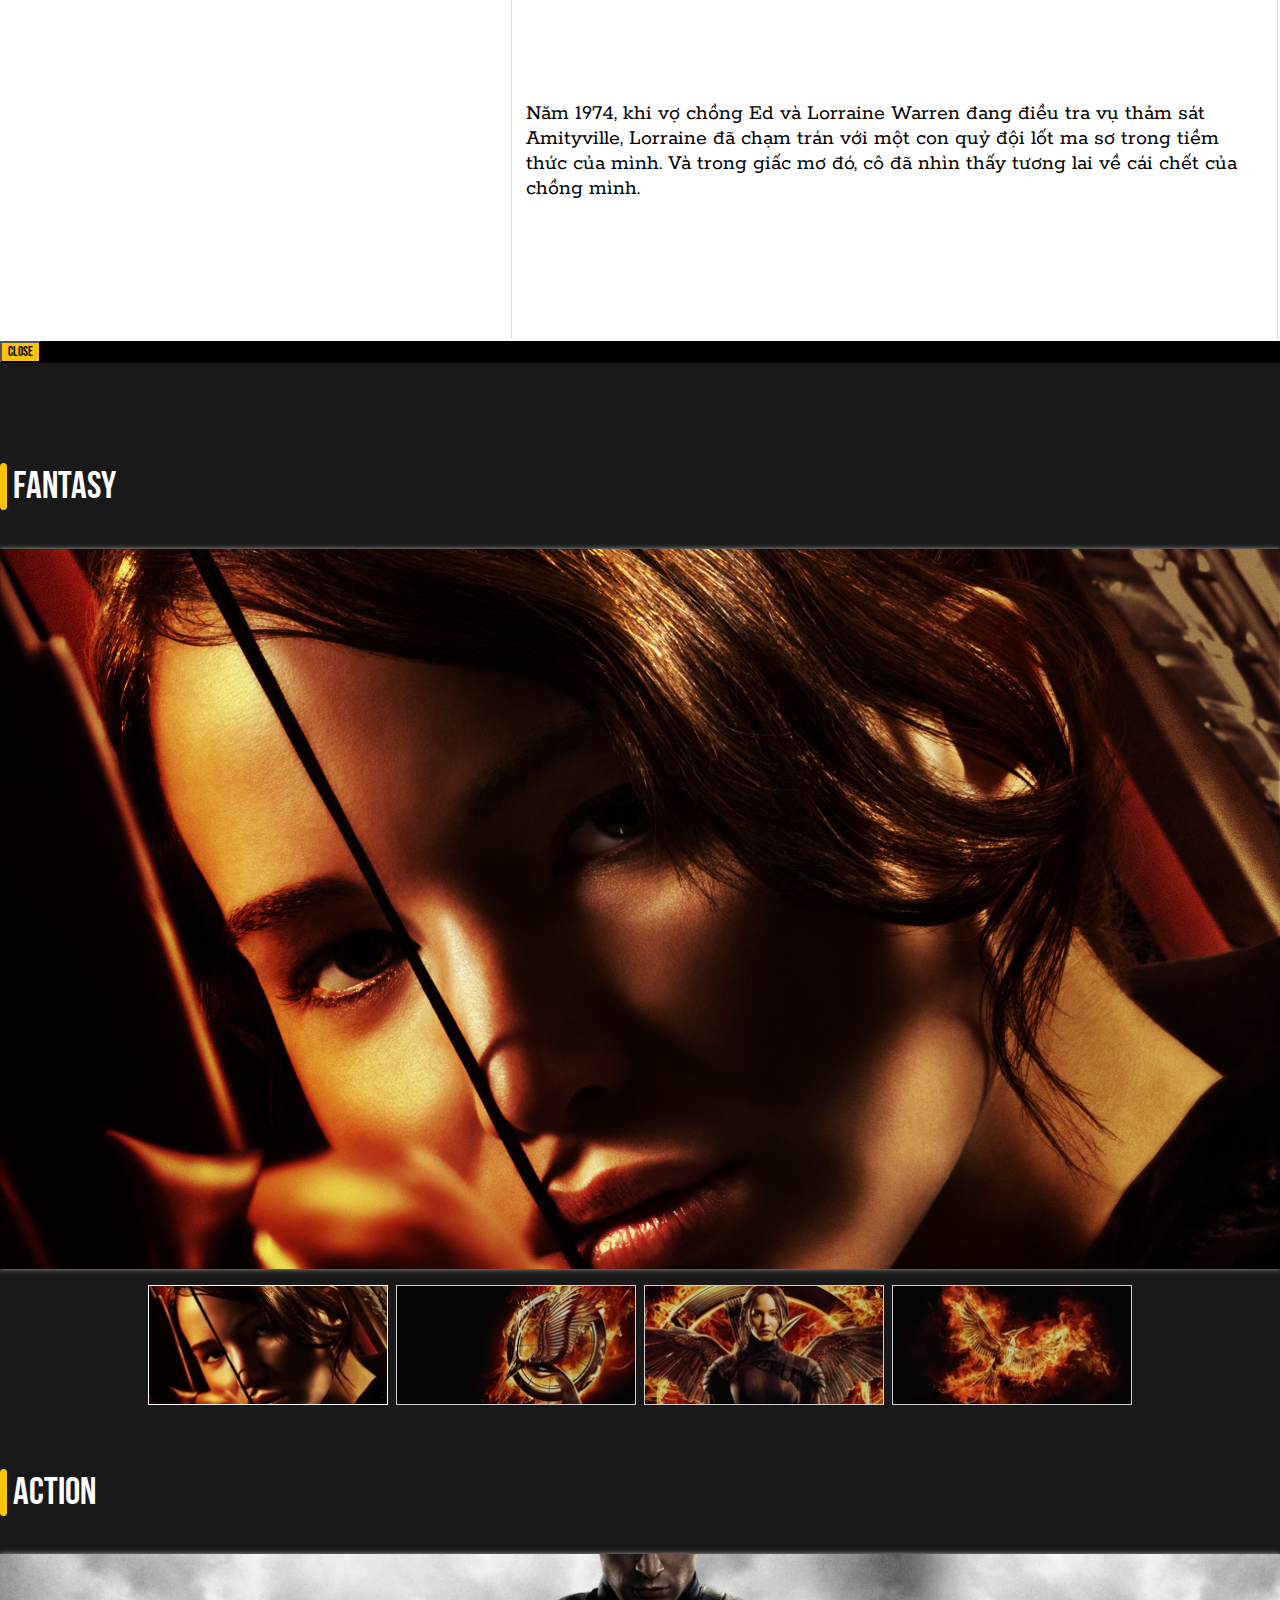
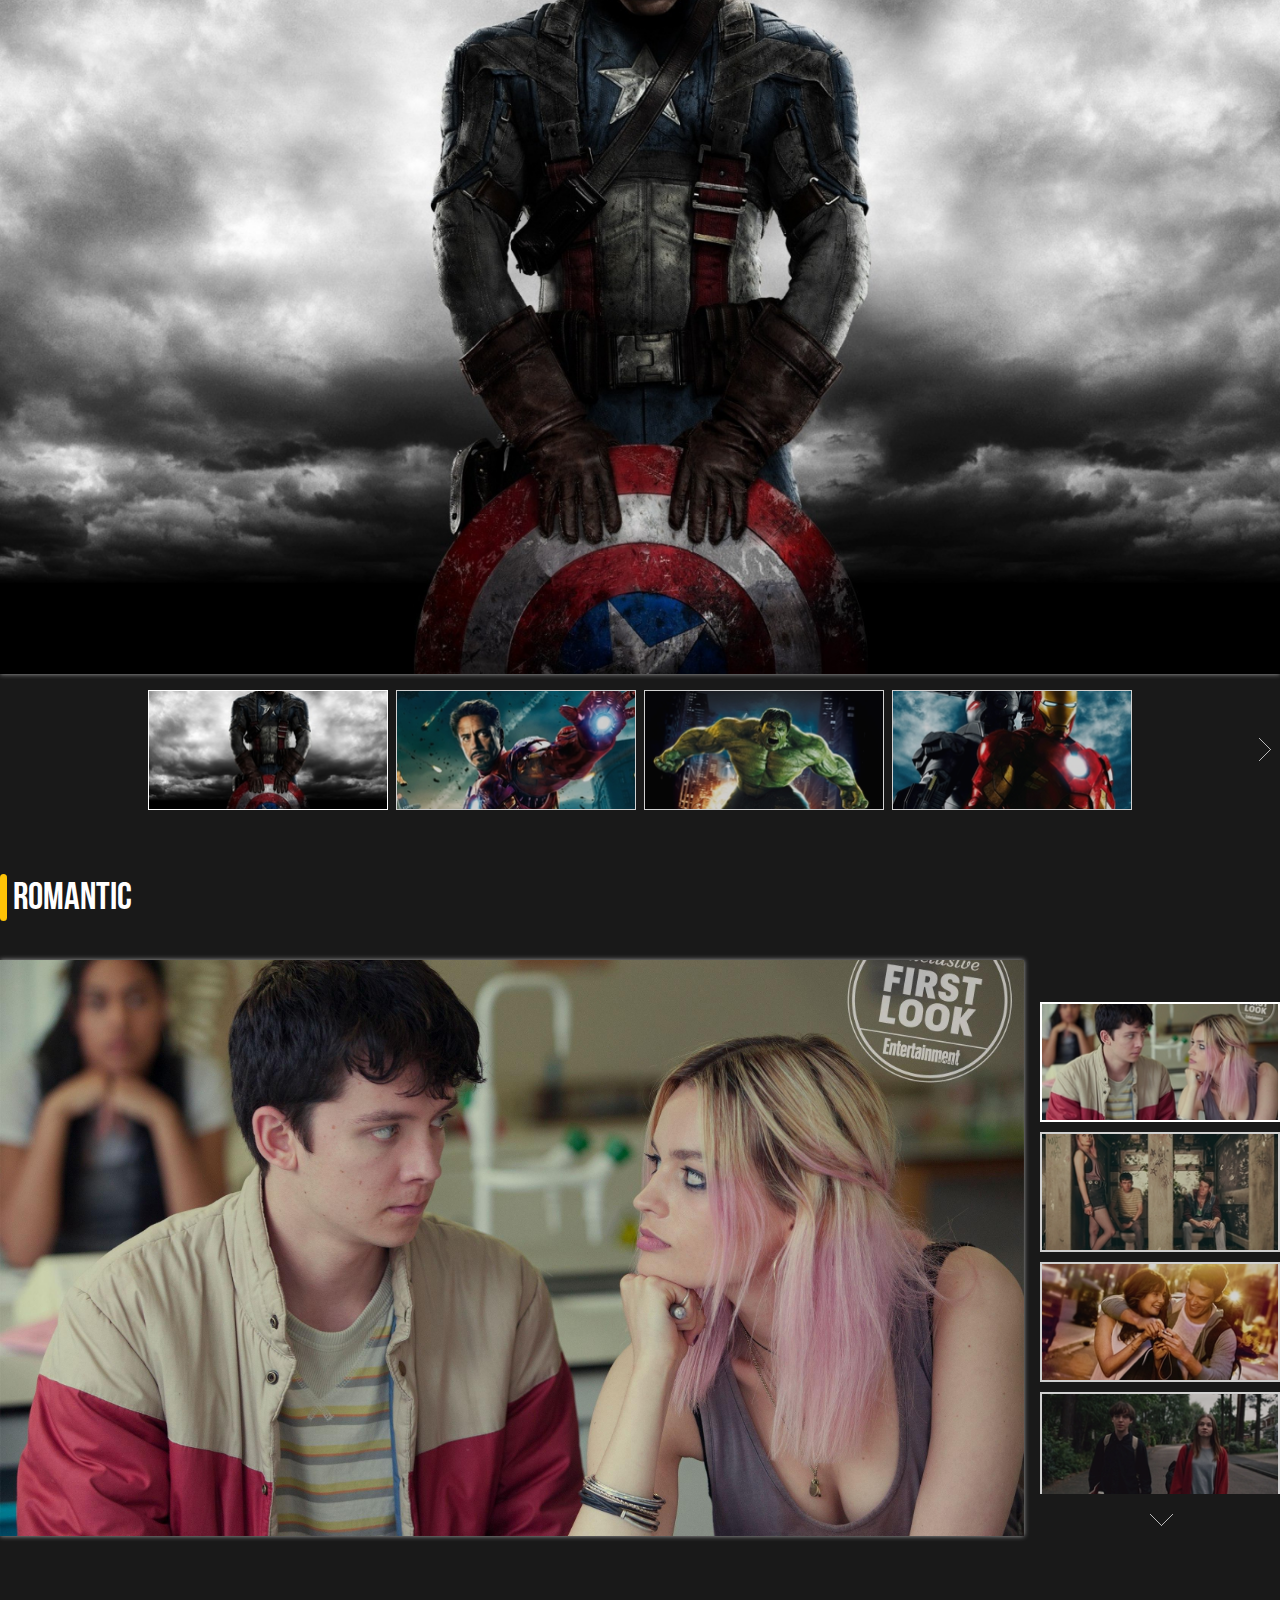
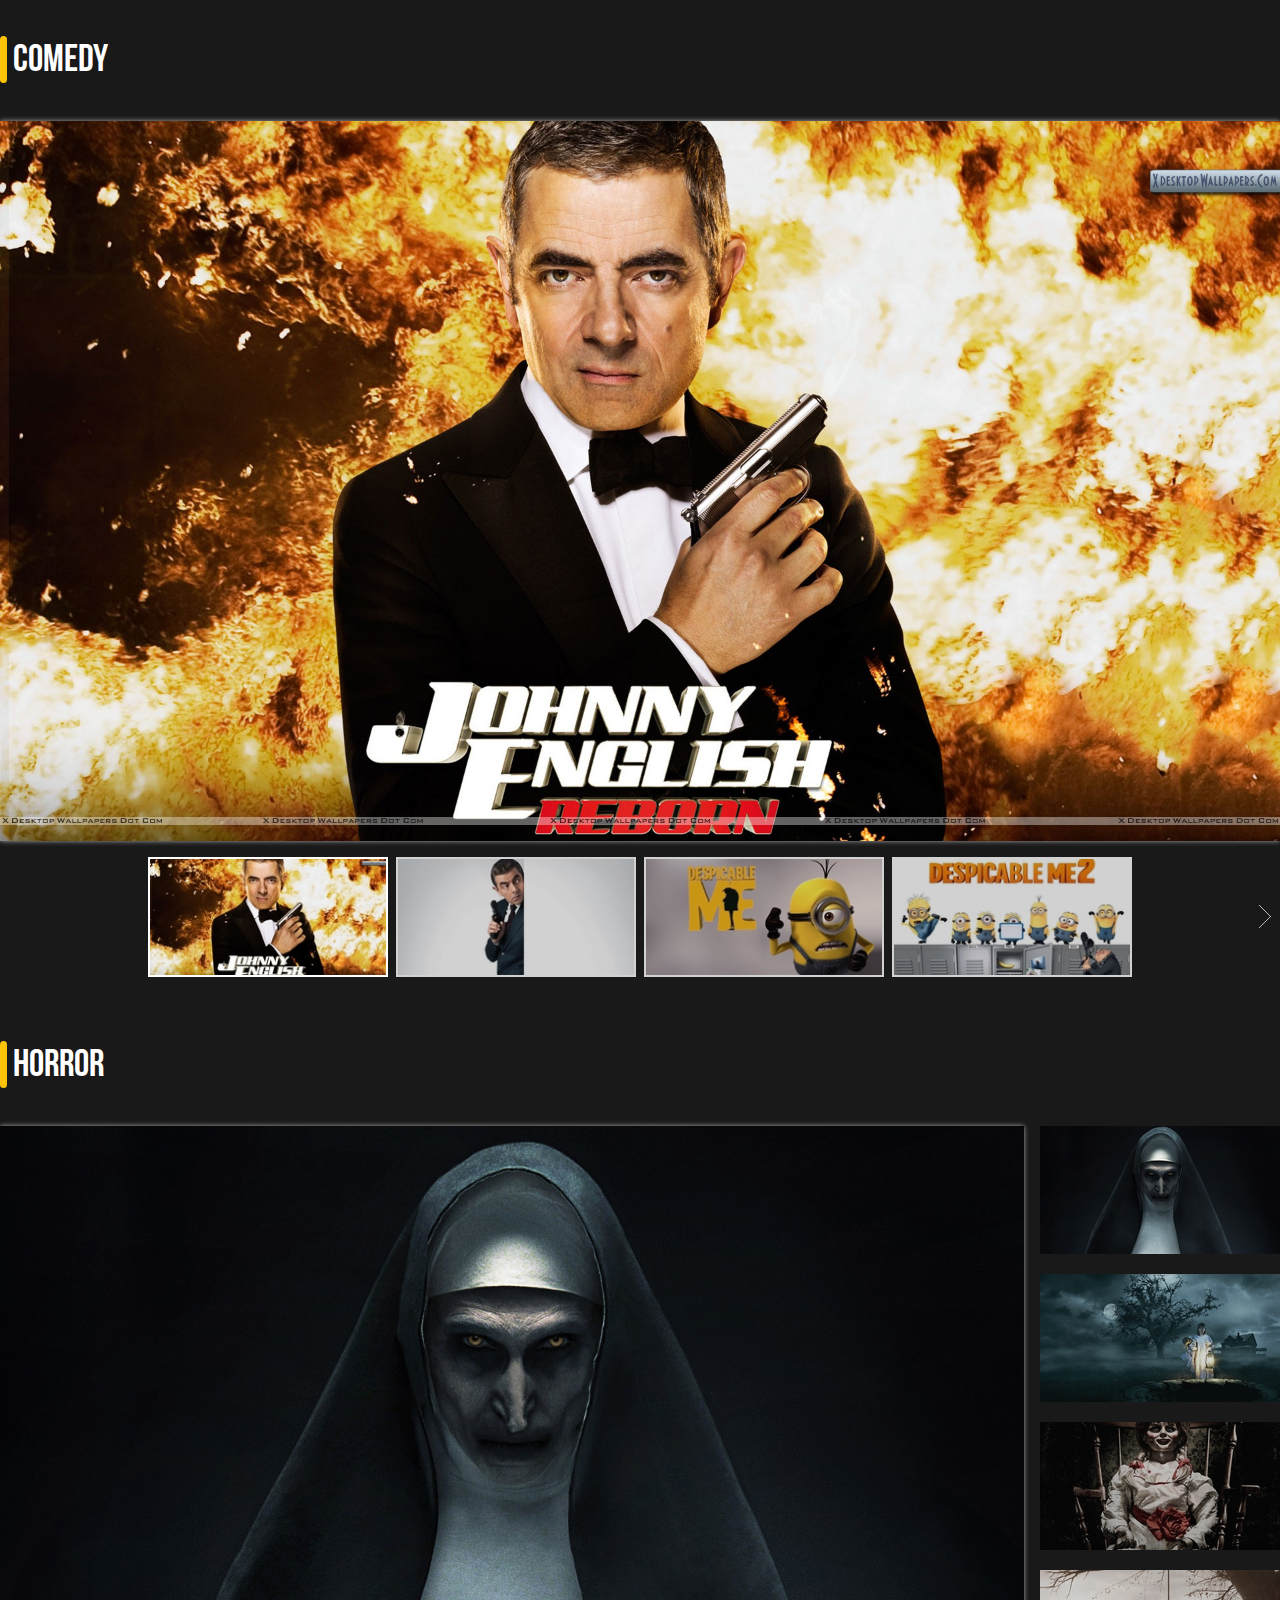
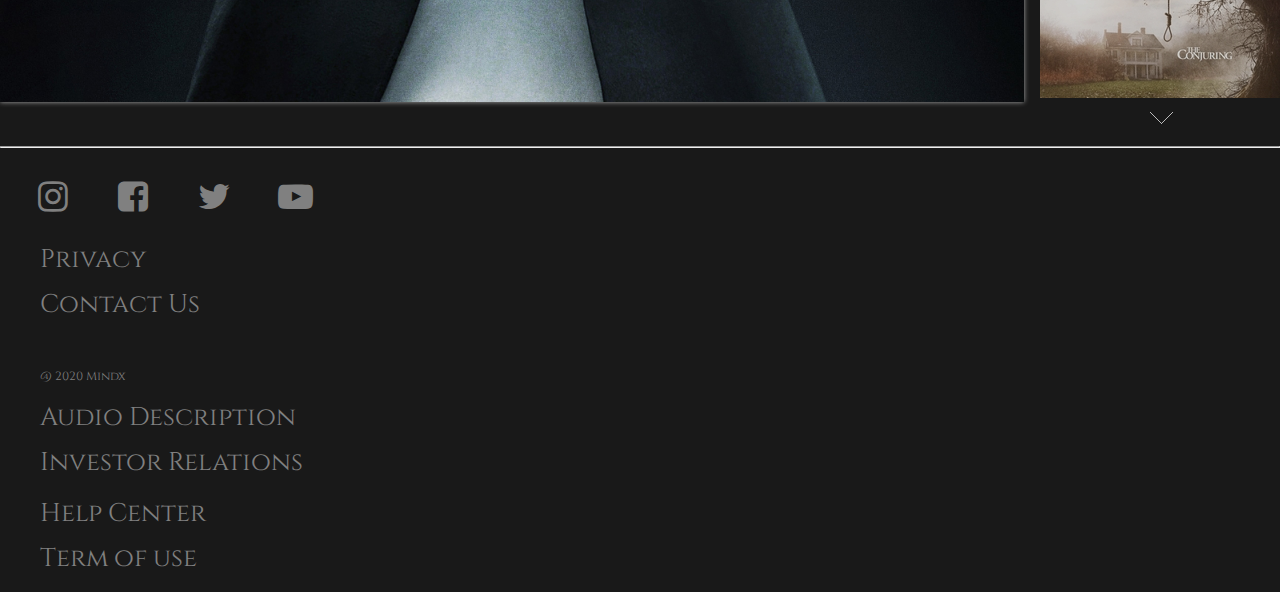
==== commit 4cc20538: "7/12/2020" ====
--- a/index.html
+++ b/index.html
@@ -7,6 +7,7 @@
 
   <link rel="stylesheet" href="https://cdn.jsdelivr.net/npm/bootstrap@4.5.3/dist/css/bootstrap.min.css" integrity="sha384-TX8t27EcRE3e/ihU7zmQxVncDAy5uIKz4rEkgIXeMed4M0jlfIDPvg6uqKI2xXr2" crossorigin="anonymous">
   <link rel="stylesheet" href="https://cdnjs.cloudflare.com/ajax/libs/font-awesome/4.7.0/css/font-awesome.min.css">   
+  
   <link rel="stylesheet" href="style.css">
   <!-- Slide -->       
   <link rel="stylesheet" type="text/css" href="sliderengine/amazingslider-1.css">
@@ -23,24 +24,23 @@
   <div class="wrapper-all">
     <header>
       <!------------- Navbar -------->
-      <nav class="navbar navbar-expand-lg navbar-dark bg-dark sticky-top">
-          <a class="navbar-brand" href="#" onClick="window.location.reload();" id="logo">
-            <span class="char1">M</span>
-            <span class="char2">O</span>
-            <span class="char3">V</span>
-            <span class="char4">I</span>
-            <span class="char5">E</span>
-          </a>
-          <button class="navbar-toggler" id="navbar-toggle-id" type="button" data-toggle="collapse" data-target="#navbarSupportedContent" aria-controls="navbarSupportedContent" aria-expanded="false" aria-label="Toggle navigation">
-            <span class="navbar-toggler-icon"></span>
-          </button>          
-          <div class="collapse navbar-collapse" id="navbarSupportedContent" style="color: black; margin-left: 120px;">
-            <ul class="navbar-nav mr-auto">
-              <li class="nav-item dropdown active">
-                <a class="nav-link dropdown-toggle" href="#" id="navbarDropdown" role="button" data-toggle="dropdown" aria-haspopup="true" aria-expanded="false">
-                  Genres
-                </a>
-                <div class="dropdown-menu" aria-labelledby="navbarDropdown">
+      <nav class="navbar navbar-expand-lg navbar-dark bg-dark sticky-top" id="mainNav">
+        <a class="navbar-brand" href="#" id="logo">
+          <span class="char1">M</span>
+          <span class="char2">O</span>
+          <span class="char3">V</span>
+          <span class="char4">I</span>
+          <span class="char5">E</span>
+        </a>
+        <button class="navbar-toggler collapsed" type="button" data-toggle="collapse" data-target="#navbarsExample01" aria-controls="navbarsExample01" aria-expanded="false" aria-label="Toggle navigation" id="mainToggle" style="border: 2px solid rgb(253,195,6);">
+          <span class="navbar-toggler-icon"></span>
+        </button>  
+        <div class="navbar-collapse collapse" id="navbarsExample01">
+          <ul class="navbar-nav ml-auto">
+            <li class="nav-item dropdown">
+              <a class="nav-link dropdown-toggle active" href="#" id="dropdown01" data-toggle="collapse" data-target="#dd" aria-haspopup="true" aria-expanded="false">Genres</a>
+              <div class="dropdown-menu collapse animation-fix py-0" aria-labelledby="dropdown01" id="dd">
+                <div class="py-2">
                   <a class="dropdown-item" href="#container-action">Action</a>
                   <div class="dropdown-divider"></div>
                   <a class="dropdown-item" href="#container-horror">Horror</a>
@@ -51,31 +51,18 @@
                   <div class="dropdown-divider"></div>
                   <a class="dropdown-item" href="#container-comedy">Comedy</a>
                 </div>
-              </li>
-            </ul>
-            <form class="form-inline my-2 my-lg-0" style="margin-right: 3px;">
-              <button class="btn btn-dark my-2 my-sm-0 text-white" type="button" data-toggle="modal" data-target="#staticBackdrop" style="font-size: 25px;">
+              </div>
+            </li>
+            <li class="nav-item">
+              <button class="btn btn-dark text-white" type="button" data-toggle="modal" data-target="#staticBackdrop" style="font-size: 25px;">
                 <div class="active">Search</div>
               </button>
-              <div class="collapse navbar-collapse" id="navbarSupportedContent" style="margin-right: 20px;">
-                  <ul class="navbar-nav mr-auto">
-                    <li class="nav-item dropdown active">
-                      <a class="nav-link dropdown-toggle account-text" href="#" id="navbarDropdown" role="button" data-toggle="dropdown" aria-haspopup="true" aria-expanded="false">
-                        Your account
-                      </a>
-                      <div class="dropdown-menu" aria-labelledby="navbarDropdown">
-                        <a class="dropdown-item" href="#">Info</a>
-                        <div class="dropdown-divider"></div>
-                        <a class="dropdown-item" href="#">Sign out</a>
-                      </div>
-                    </li>
-                  </ul>
-              </div>
-            </form>
-          </div>
+            </li>
+          </ul>
+        </div>
       </nav>
       <!--------  --Video header ---->        
-      <div class="header-background">
+      <div class="header-background" id="header1">
         <!-- Video -->
         <div class="amazingslider-wrapper" id="amazingslider-wrapper-3" style="display:block;position:relative;max-width:100%; width: 100%;margin:0 auto;">
           <div class="amazingslider" id="amazingslider-3" style="display:block;position:relative;margin:0 auto;">
@@ -105,7 +92,7 @@
           <div class="modal-header">
             <h5 class="modal-title" id="staticBackdropLabel" style="color: black;">
               <form autocomplete="off">
-                <input type="text" id="myInput" onkeyup="myFunction()" placeholder="Search for names.." title="Type in a name">            
+                <input type="text" id="myInput" onkeyup="myFunctionSearch()" placeholder="Search for names.." title="Type in a name">            
               </form>
             </h5>
           </div>
@@ -118,7 +105,7 @@
             </table>
           </div>
           <div class="modal-footer">
-            <button type="button" class="btn btnClose" data-dismiss="modal" style="background-color:  rgb(253,195,6); font-family: netflix;">Close</button>
+            <button type="button" class="btn btnClose" id="btn-close_modal" data-dismiss="modal" style="background-color:  rgb(253,195,6); font-family: netflix;">Close</button>
           </div>
         </div>
       </div>
@@ -126,7 +113,7 @@
     <!-------------------------------->
 
     <!-------------Image background -->
-    <video src="./Opening Credits _ Game of Thrones _ Season 8 (HBO).mp4" id="vid-fullscreen" autoplay muted loop></video>   
+    <!-- <video src="./Opening Credits _ Game of Thrones _ Season 8 (HBO).mp4" id="vid-fullscreen" autoplay muted loop></video>    -->
     <!--------------------------------> 
     <main>
       <!---------- Phân loại phim -------------------------------------------->
@@ -299,13 +286,15 @@
       </div>
       <!-- ------------------------------------------------------------------->
     </main>
+    <br>
+    <br>
     <footer>
       <hr style="background-color: gray;">
       <div class="icon">
-        <a href="https://www.instagram.com/ducduynguyen_/" target="blank" class="fa fa-instagram"></a>
-        <a href="https://www.facebook.com/MindX.School" target="blank" class="fa fa-facebook-square"></a>
-        <a href="https://twitter.com/" target="blank" class="fa fa-twitter"></a>
-        <a href="https://www.youtube.com/channel/UCy0aRjX0NTsVASyxw7HC1pQ" target="blank" class="fa fa-youtube-play"></a>
+        <a href="https://www.instagram.com/ducduynguyen_/" target="blank" class="fa fa-instagram footer-icon"></a>
+        <a href="https://www.facebook.com/MindX.School" target="blank" class="fa fa-facebook-square footer-icon"></a>
+        <a href="https://twitter.com/" target="blank" class="fa fa-twitter footer-icon"></a>
+        <a href="https://www.youtube.com/channel/UCy0aRjX0NTsVASyxw7HC1pQ" target="blank" class="fa fa-youtube-play footer-icon"></a>
       </div>
       <div class="row footer-row" style="color: gray;">
         <div class="col">
@@ -333,6 +322,7 @@
       </div>
     </footer>
   </div>
+  <a id="back-to-top" href="#" class="btn btn-light btn-lg back-to-top" role="button" style="background-color: rgb(253,195,6);" onclick='window.scrollTo({top: 0, behavior: "smooth"});'><i class="fa fa-chevron-up"></i></a>
   <!-- ---------------------------------------------------------------------------- -->
   <script src="https://code.jquery.com/jquery-3.5.1.slim.min.js" integrity="sha384-DfXdz2htPH0lsSSs5nCTpuj/zy4C+OGpamoFVy38MVBnE+IbbVYUew+OrCXaRkfj" crossorigin="anonymous"></script>
   <script src="https://cdn.jsdelivr.net/npm/popper.js@1.16.1/dist/umd/popper.min.js" integrity="sha384-9/reFTGAW83EW2RDu2S0VKaIzap3H66lZH81PoYlFhbGU+6BZp6G7niu735Sk7lN" crossorigin="anonymous"></script>
--- a/style.css
+++ b/style.css
@@ -23,21 +23,9 @@
 .dropdown-item {
     font-size: 25px;
 }
-.dropdown-menu {
-    display: block;
-    visibility: hidden;
-    opacity:0;
-    transform: translateY(50px);
-    transition:.5s ease all;
-}
-.dropdown-menu.show {
-    display: block;
-    visibility: visible;
-    opacity:1;
-    transform: translateY(0px);
-    transition:.5s ease all;
-}
-
+.dropdown-item:hover {
+    background-color: rgba(12,12,12,0.2)
+}
 /* ------------Logo Movie----------------- */
 /* Màn hình tối đa 991px */
 @media (max-width: 991px) {
@@ -63,6 +51,7 @@
     .bg-dark.scrolled {
         background: rgb(12, 12, 12) !important;
     }
+    
 }
 /* Màn hình tối thiểu : 992px */
 @media (min-width:992px) {
@@ -78,6 +67,20 @@
     .bg-dark.scrolled {
         background: rgb(12, 12, 12) !important;
     }
+}
+.dropdown .dropdown-menu {
+    -webkit-transition: all 0.5s;
+    transition: all 0.5s;
+    overflow: hidden;
+    -webkit-transform-origin: top center;
+            transform-origin: top center;
+    -webkit-transform: scale(1, 0);
+            transform: scale(1, 0);
+    display: block;
+}      
+.dropdown:hover .dropdown-menu {
+    -webkit-transform: scale(1);
+            transform: scale(1);
 }
 .sticky-top {
     position: fixed;
@@ -125,14 +128,6 @@
 
 
 
-
-
-
-
-
-
-
-
 /*  --------------------------------------------Header video--------------------------------------------------------- */
 body{
     margin: 0;
@@ -187,7 +182,6 @@
 
 
 
-
 /* --------------------------------------------Modal Search------------------------------------------------------------ */
 
 #myInput {
@@ -243,7 +237,7 @@
 
 
 /* ----------------------------------------------Img fullscreen------------------------------ */
-#vid-fullscreen {
+/* #vid-fullscreen {
     z-index: -1 ;
     position: fixed;
     right: 0;
@@ -251,7 +245,7 @@
     min-width: 100%; 
     min-height: 100%;
     opacity: 0.1;
-}
+} */
 
 
 
@@ -288,6 +282,9 @@
     margin-top: 100px;
 }
 
+button:focus {
+    outline: none;
+}
 
 
 
@@ -317,7 +314,7 @@
     margin-left: 15px;
     height: 70px;
 }
-.fa {
+.footer-icon {
     padding: 20px;
     width: 30px;
     text-align: center;
@@ -334,6 +331,16 @@
     cursor: pointer  ;
 }
 
-
-
-
+.back-to-top {
+    position: fixed;
+    bottom: 25px;
+    right: 5px;
+    display: none;
+}
+.back-to-top.scrolled {
+    display: block;
+}
+
+
+
+
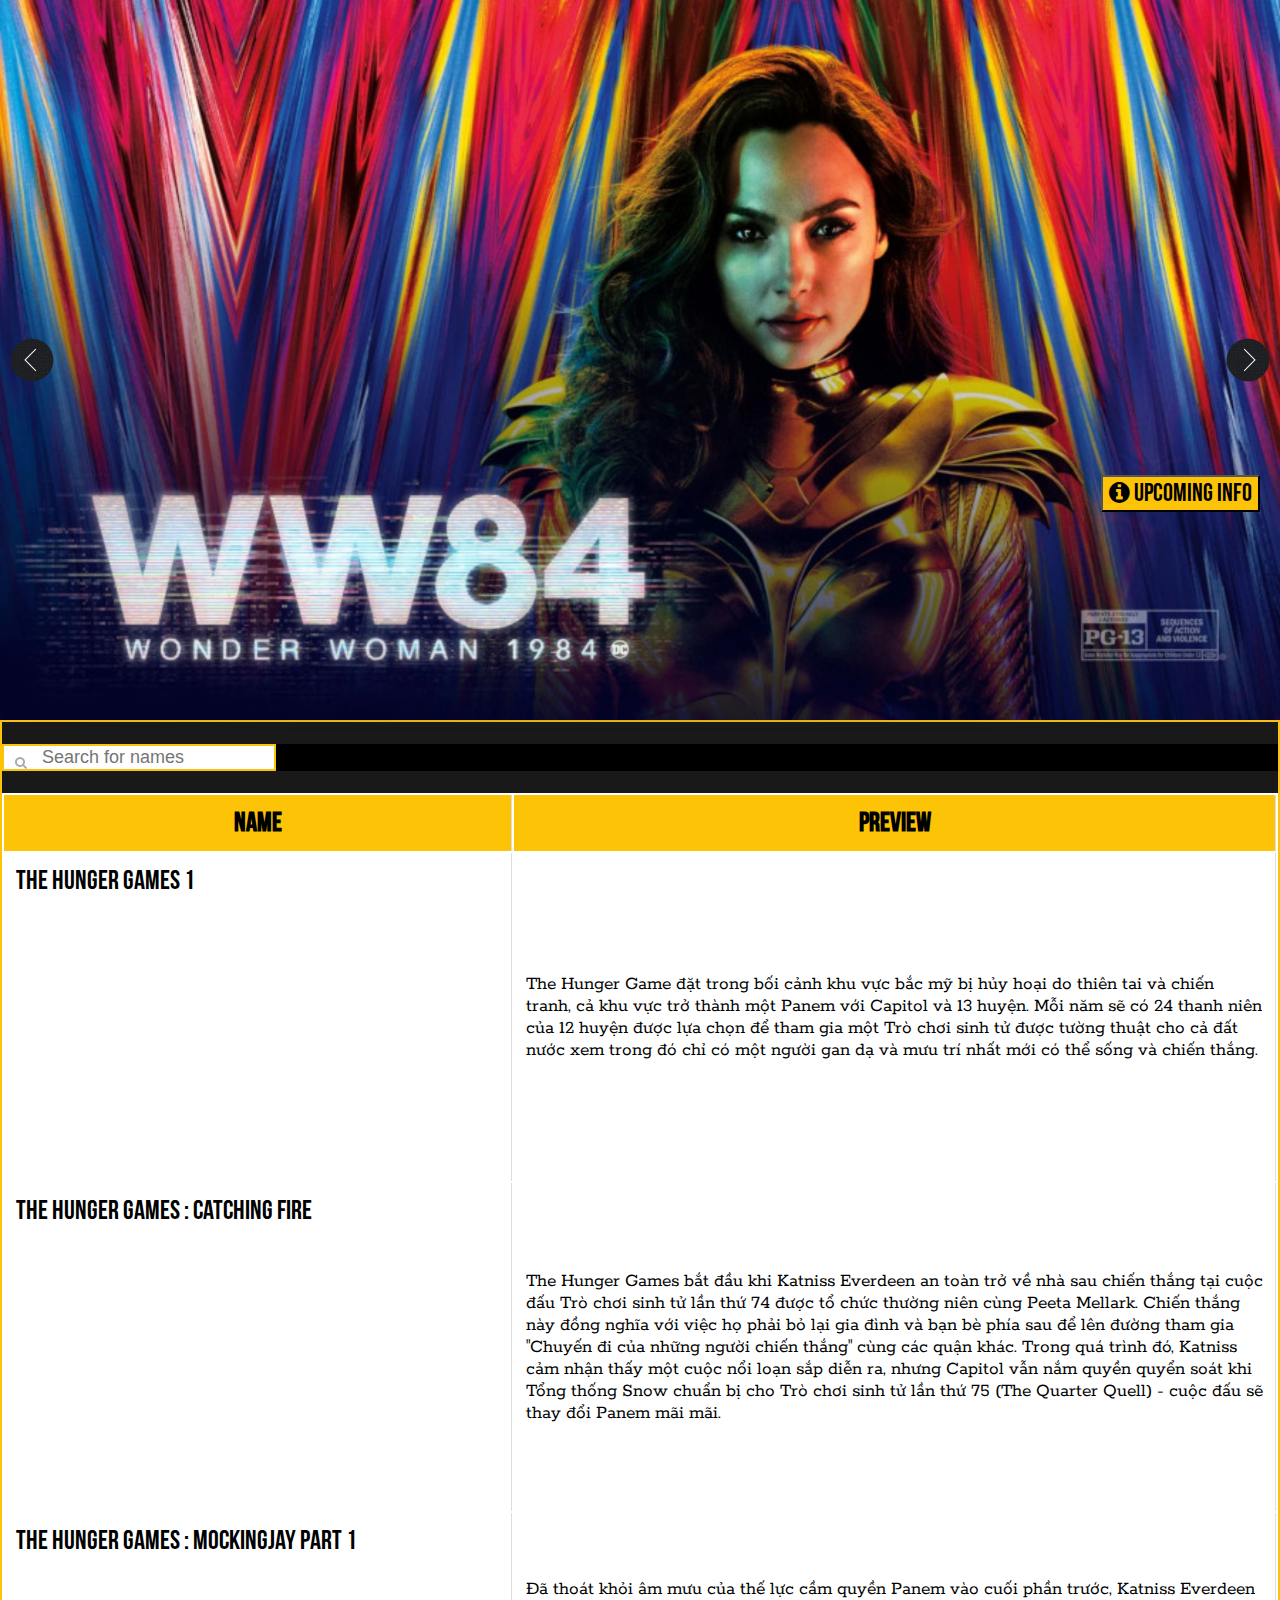
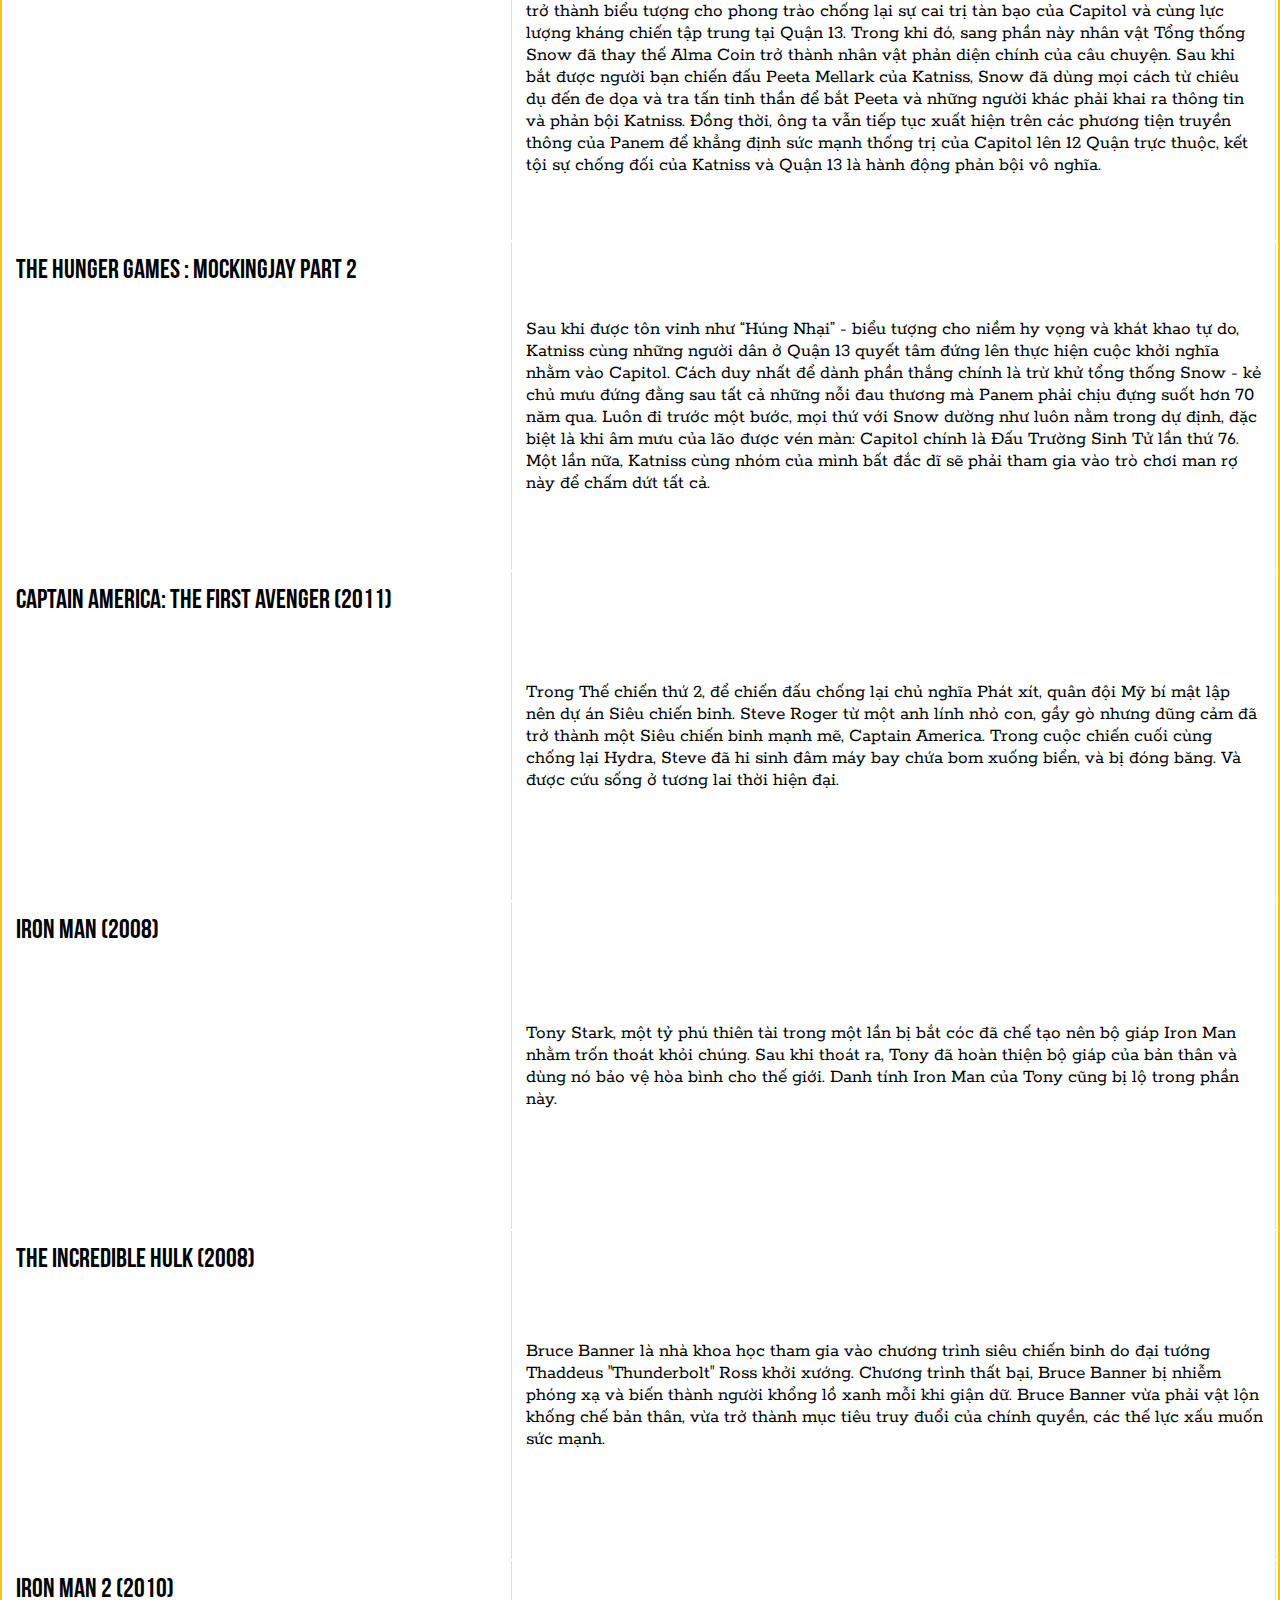
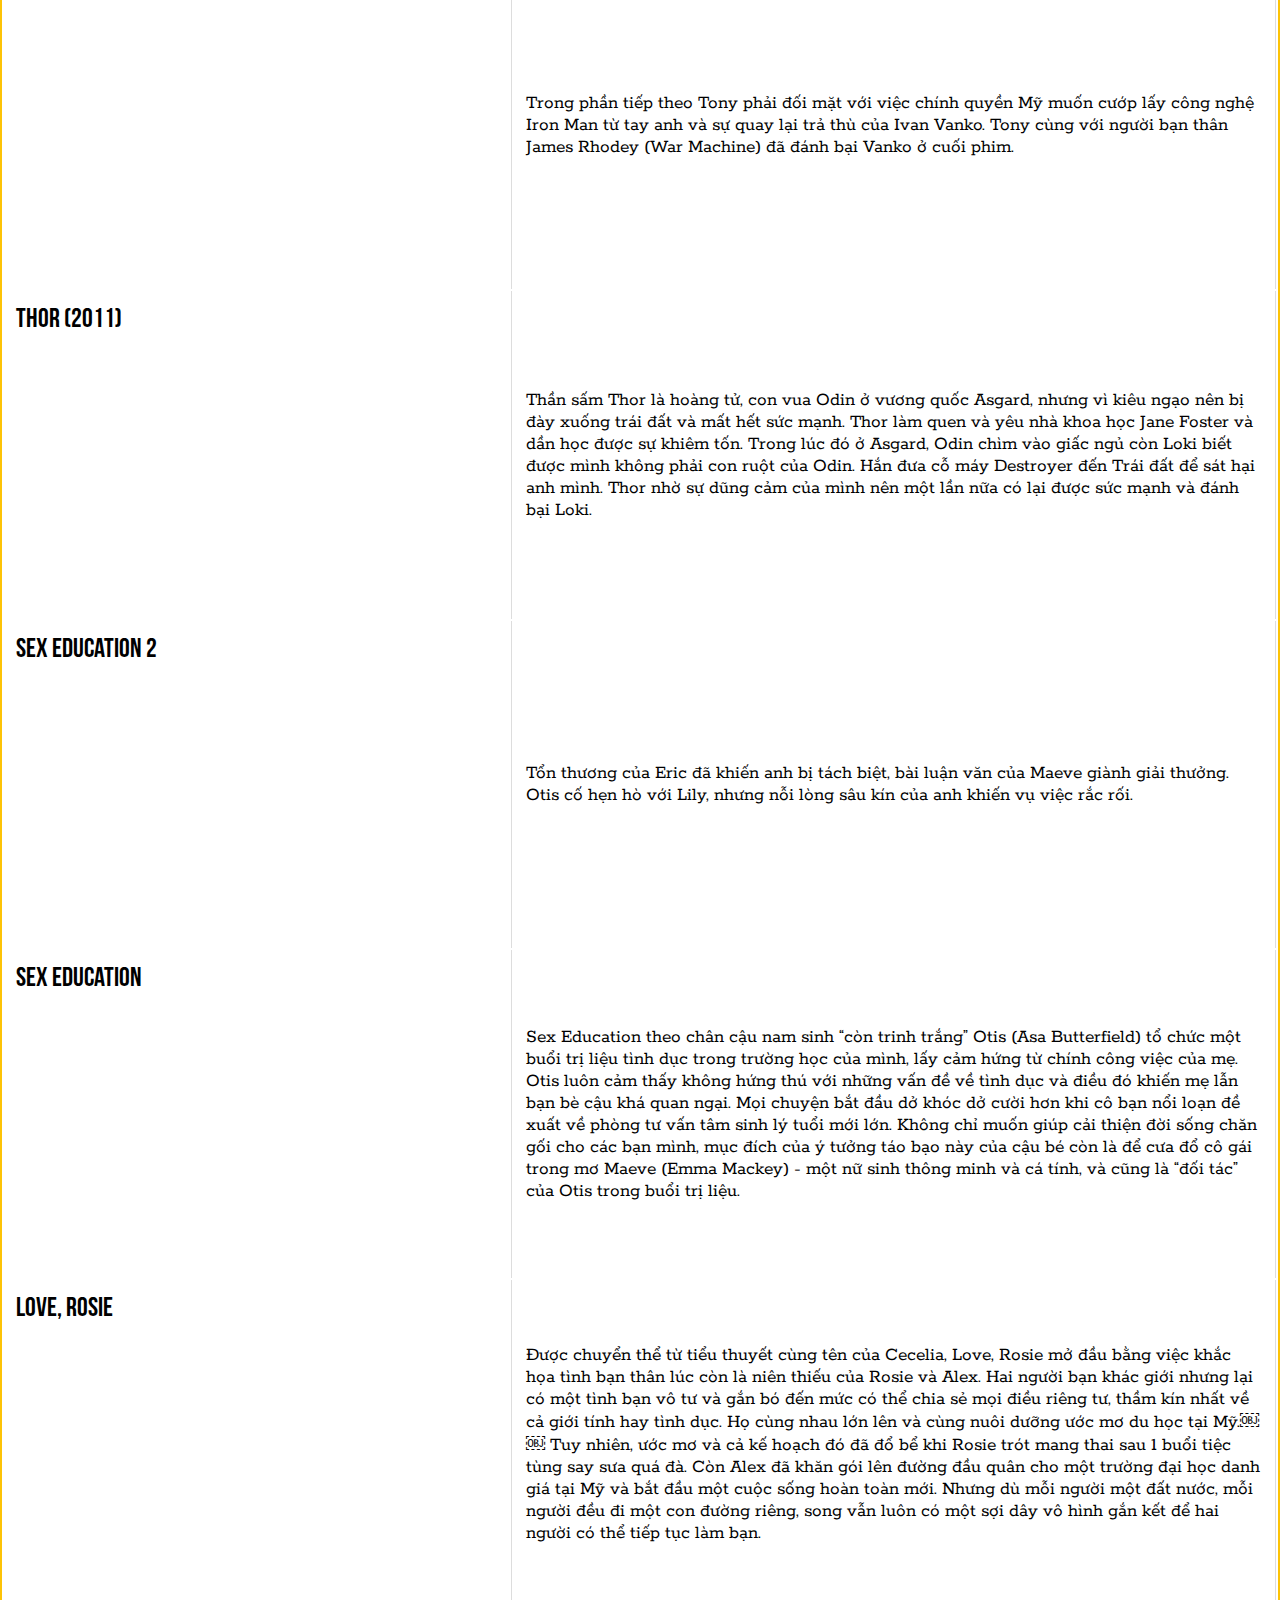
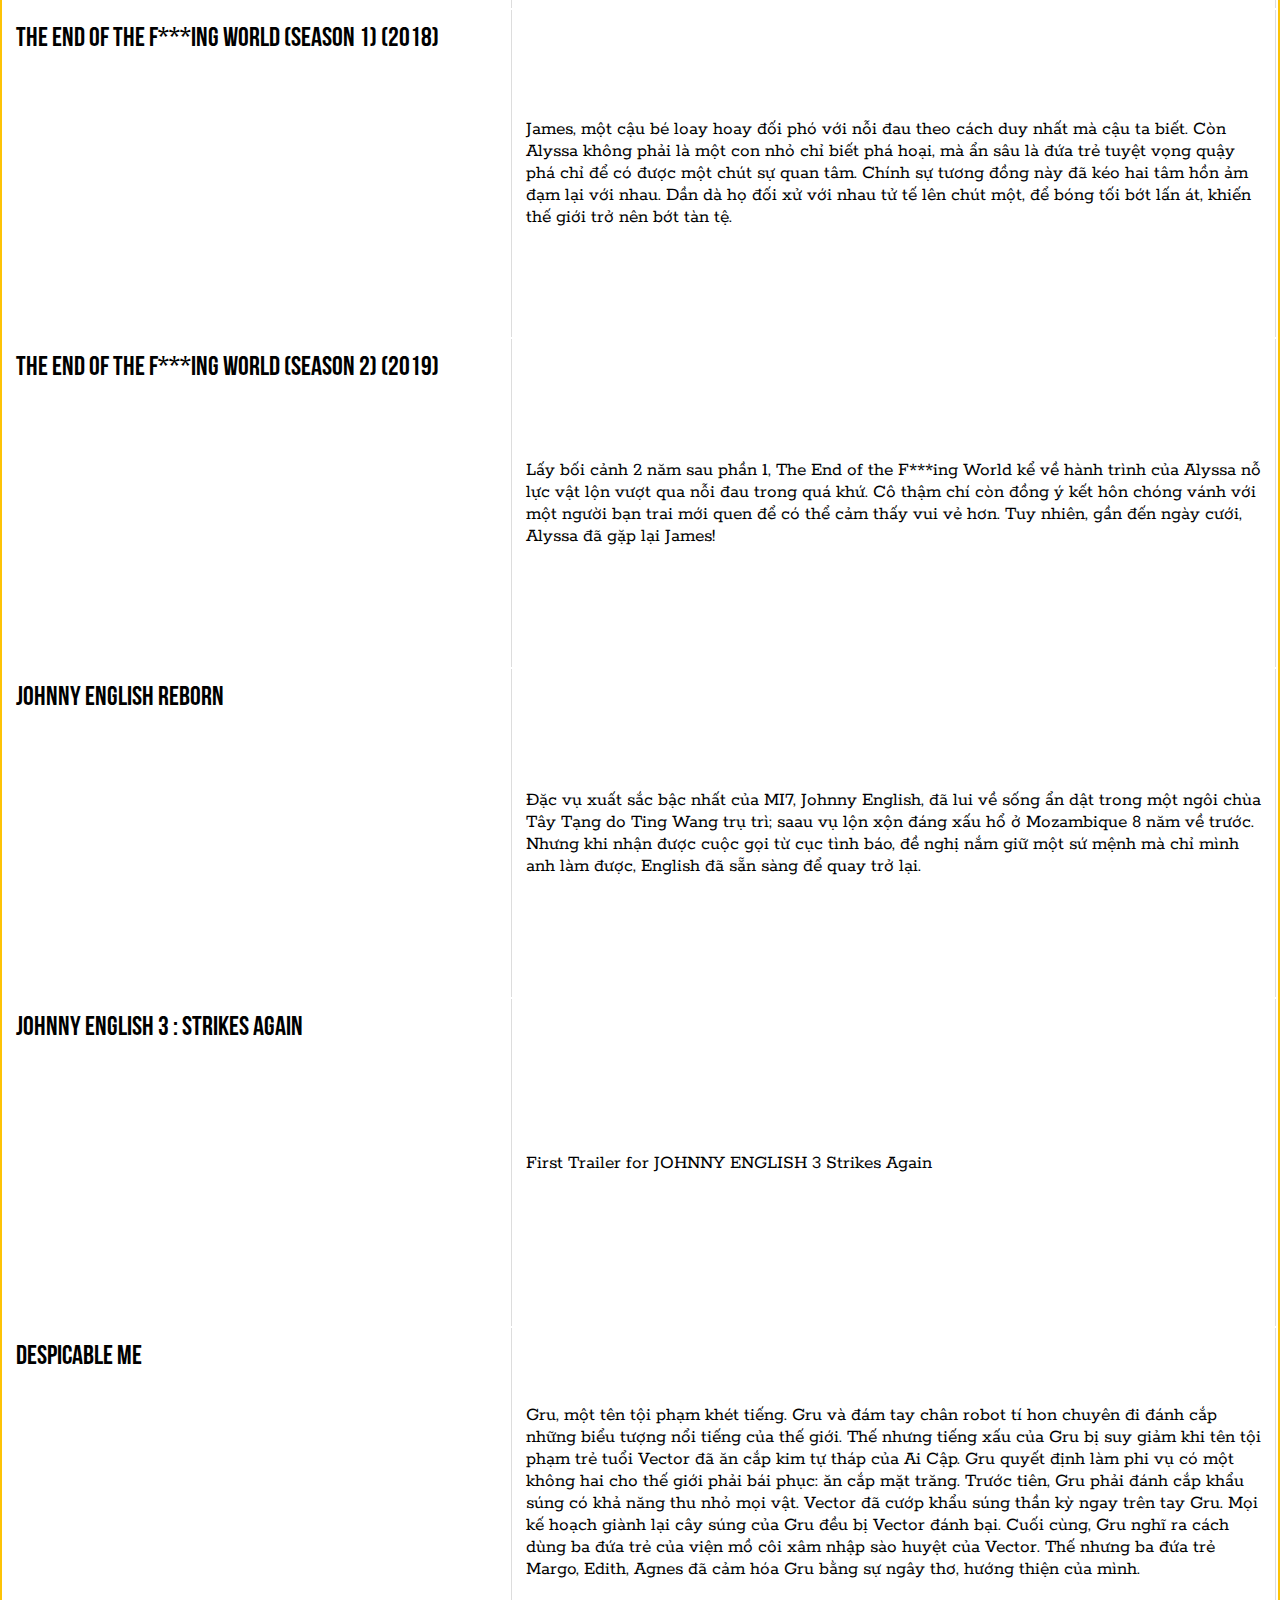
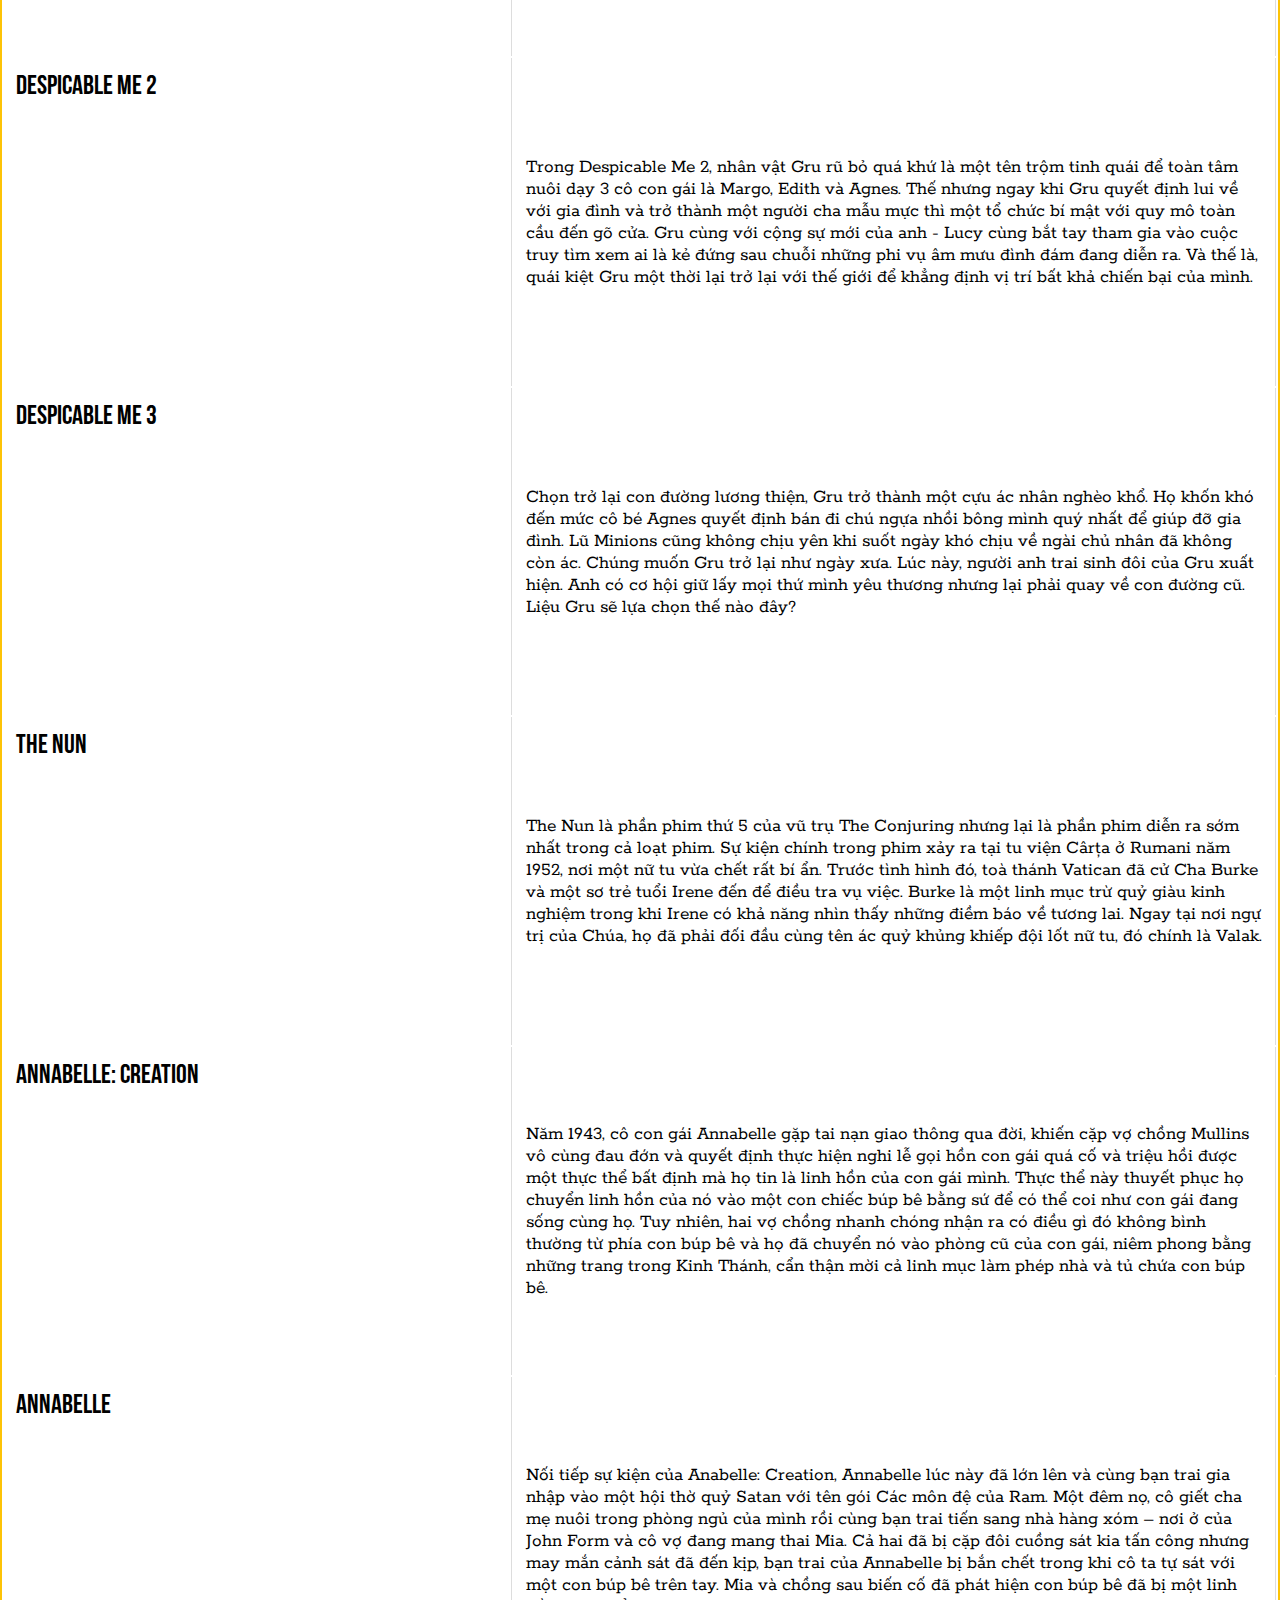
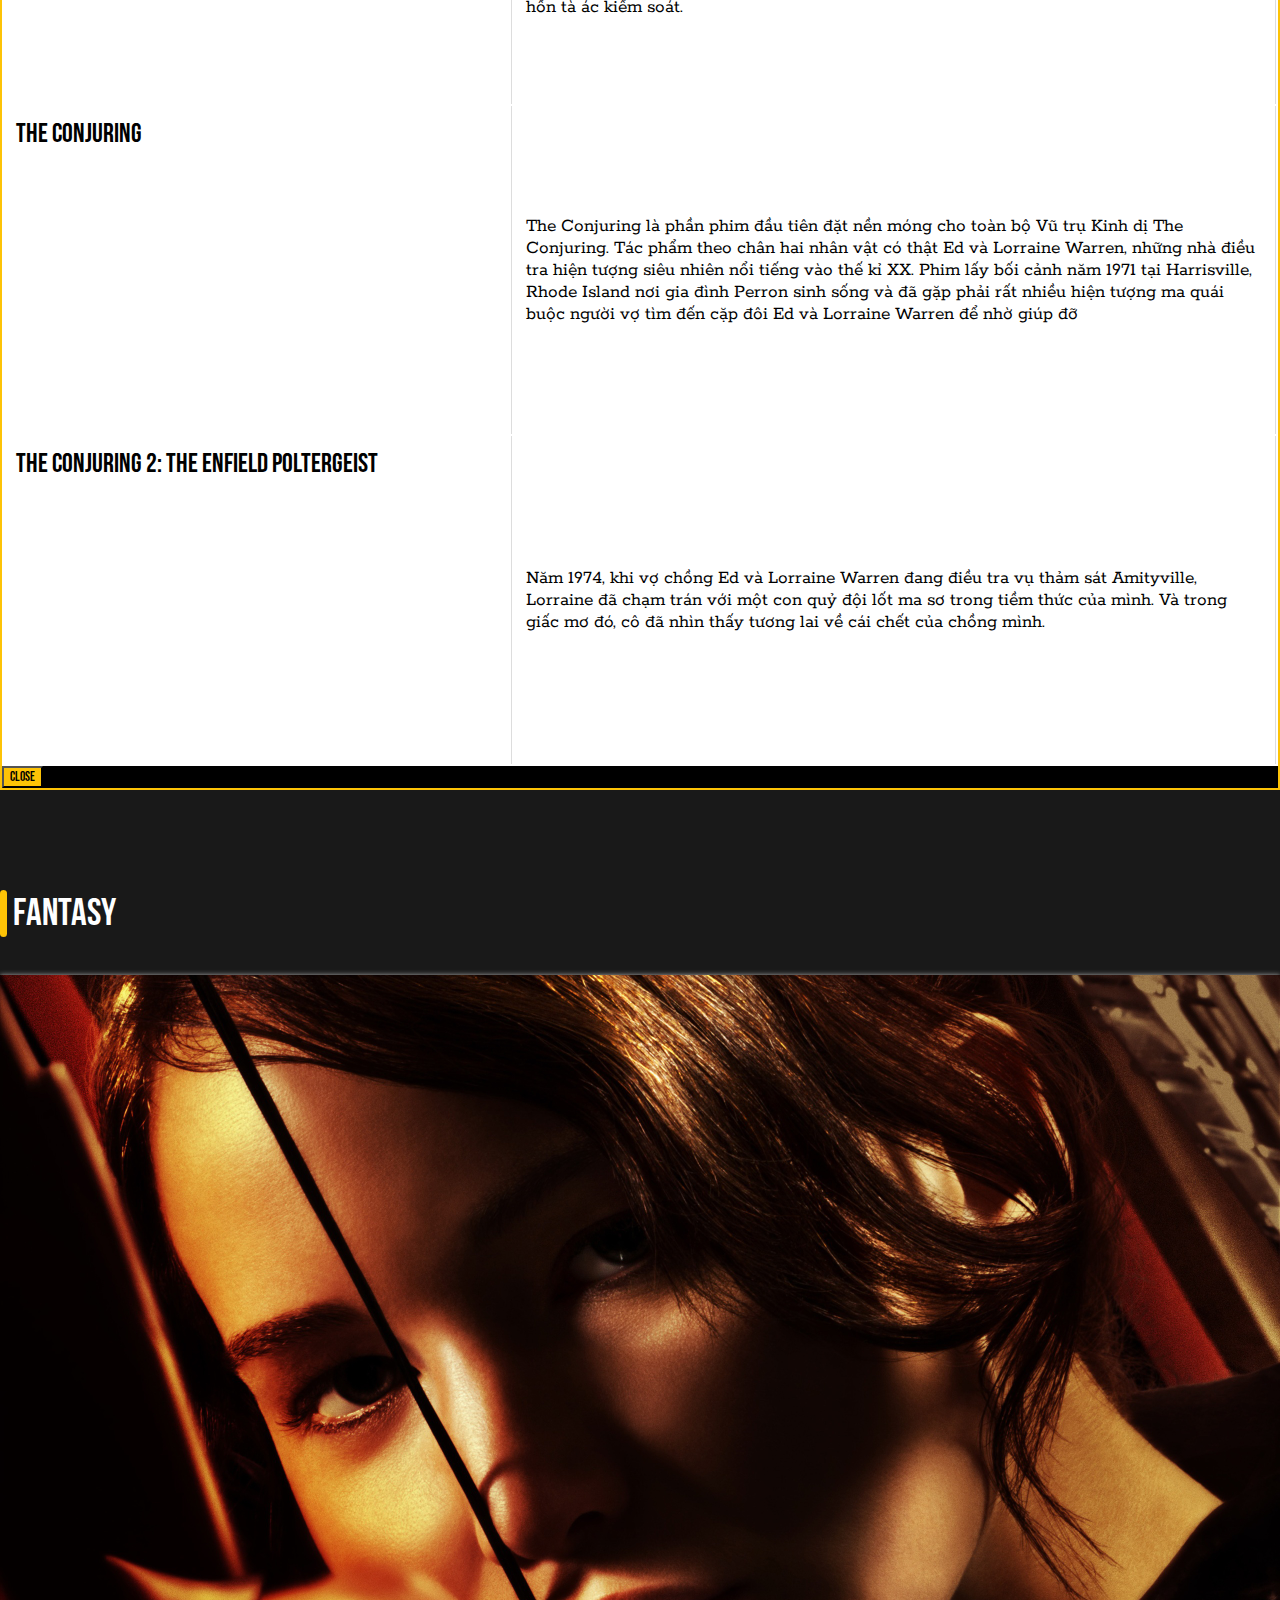
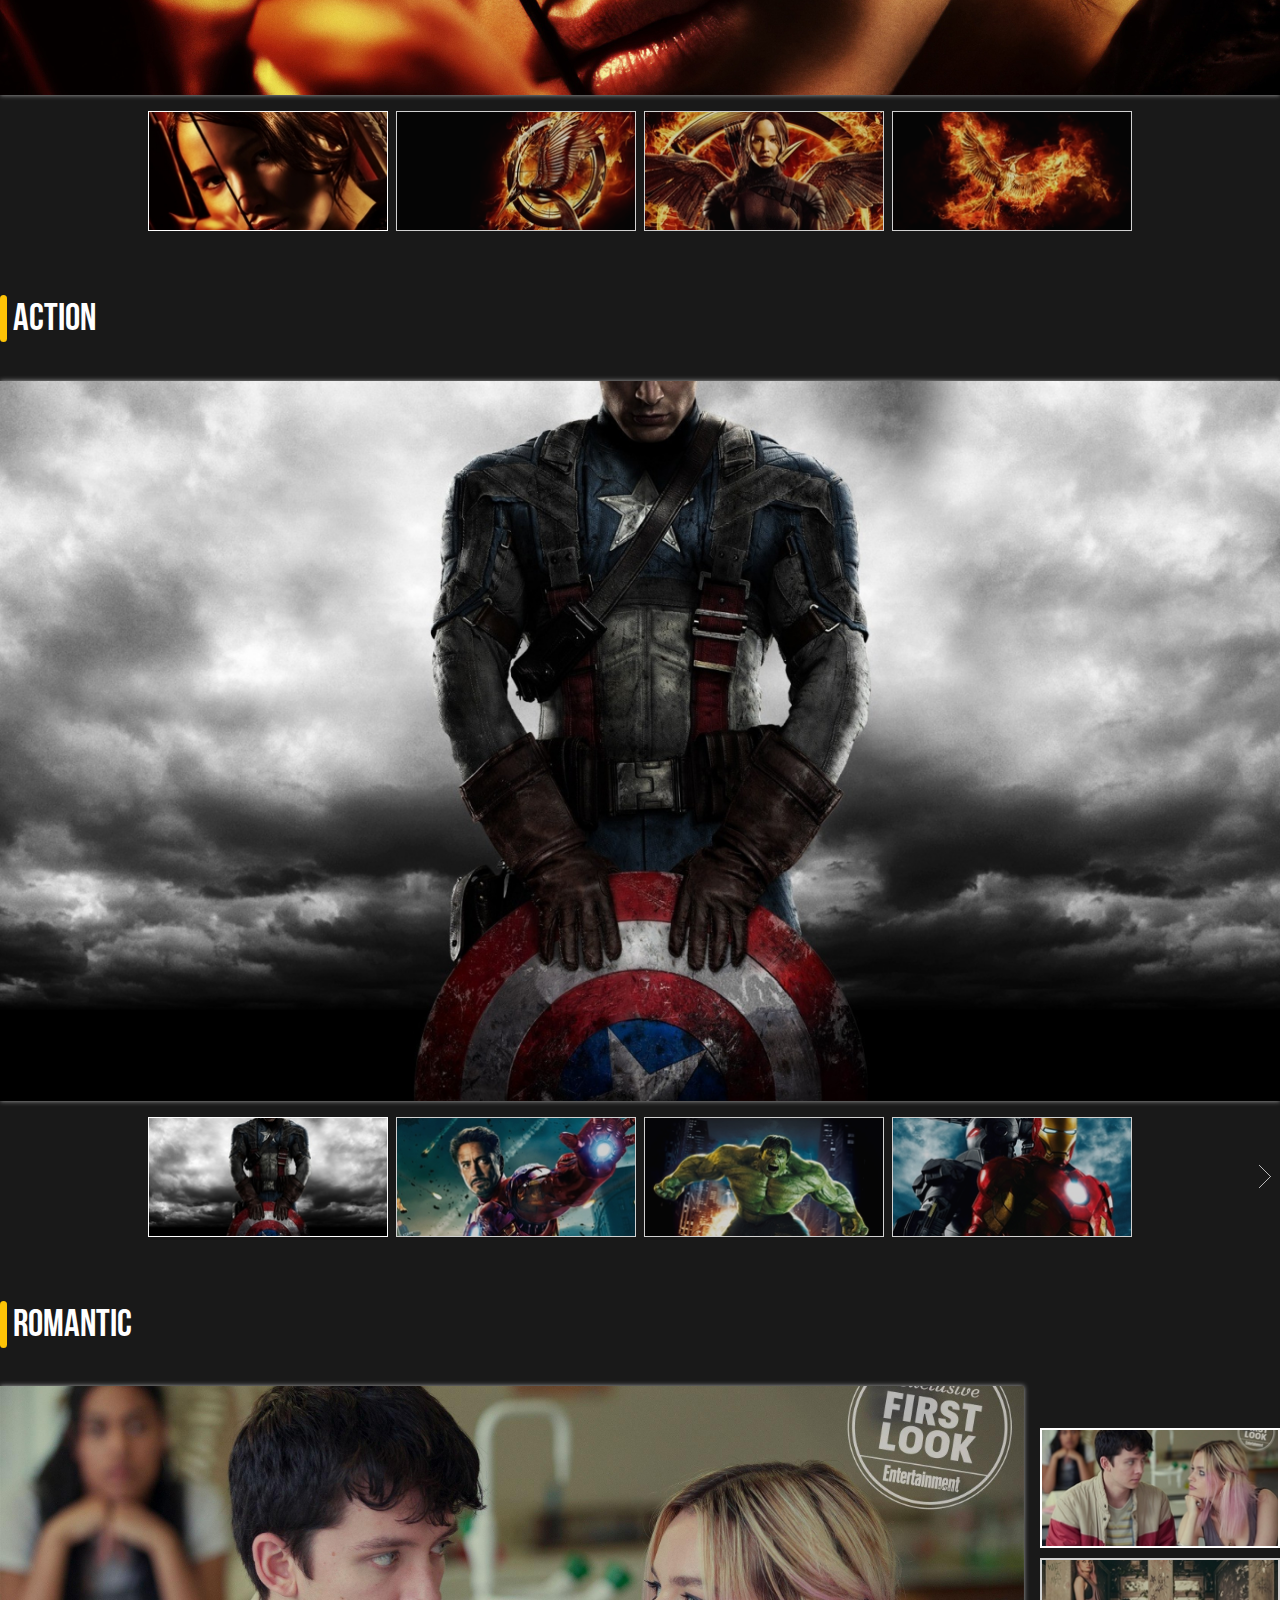
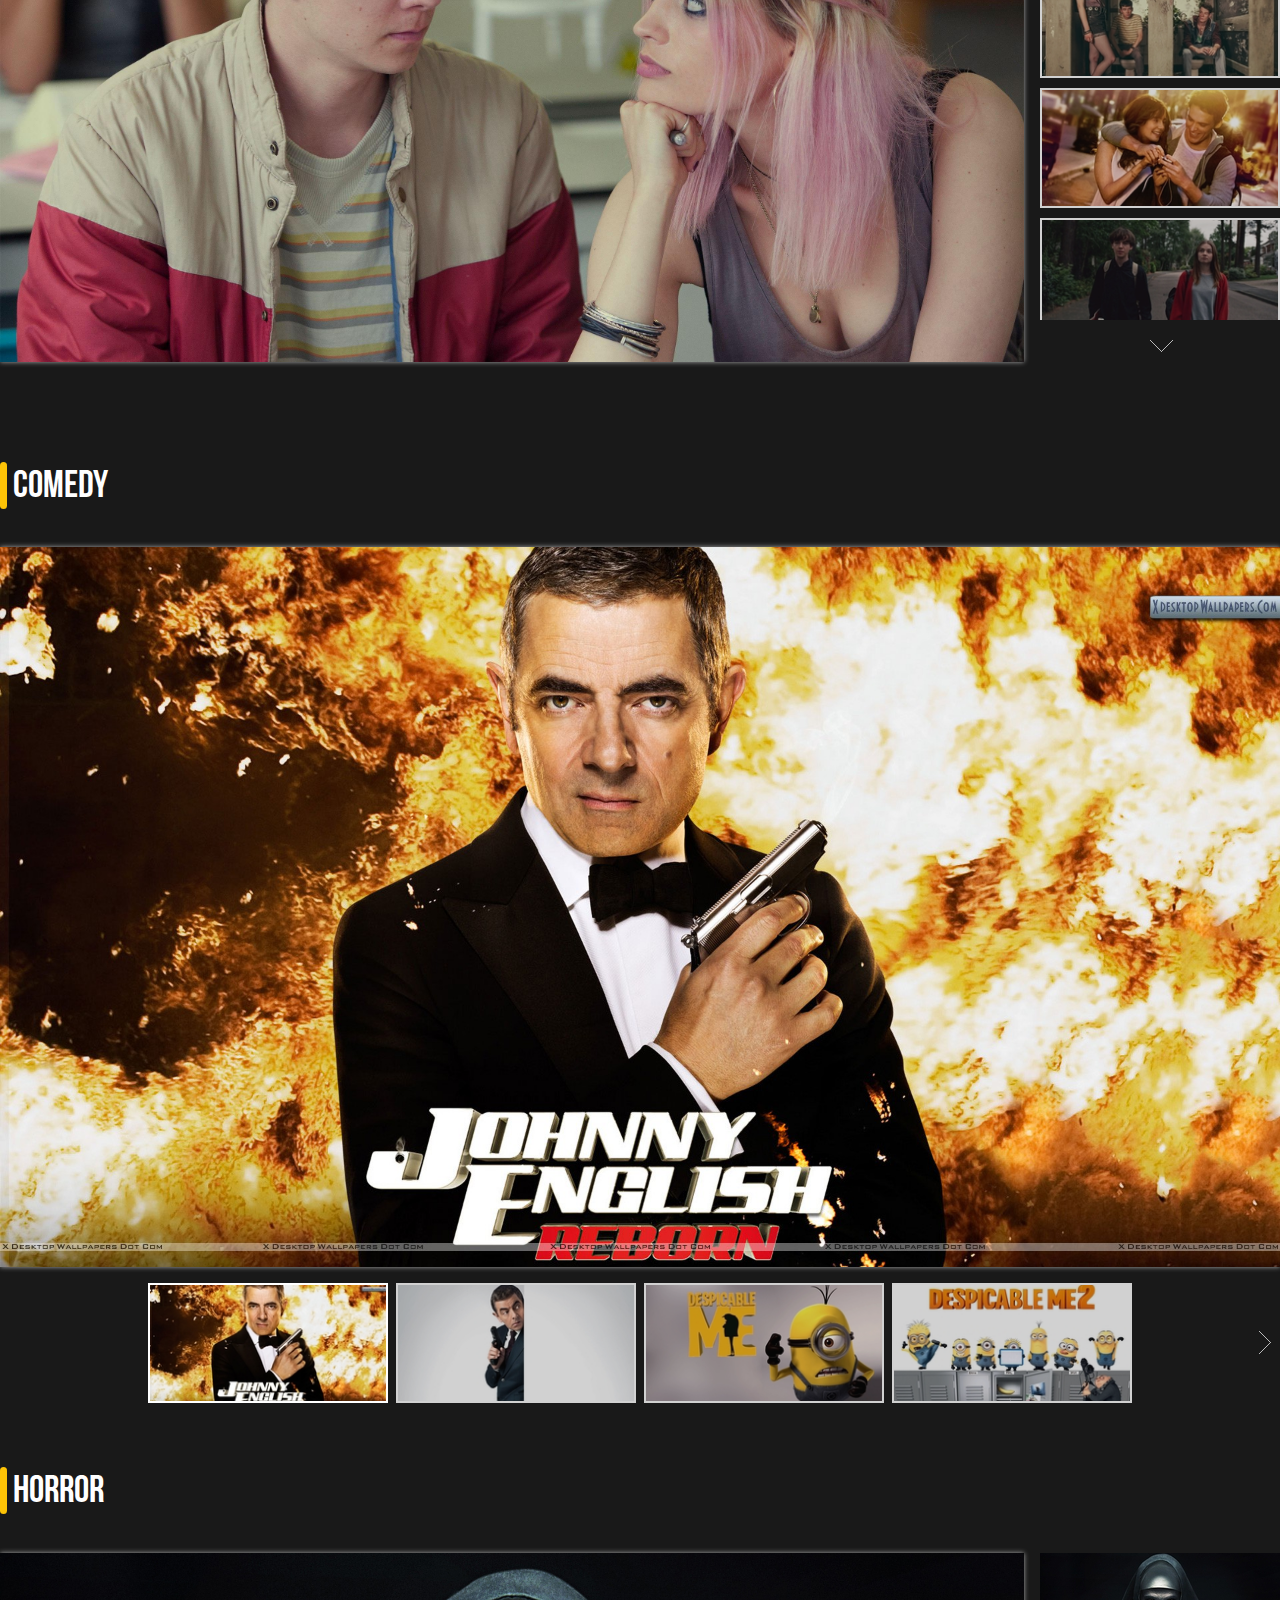
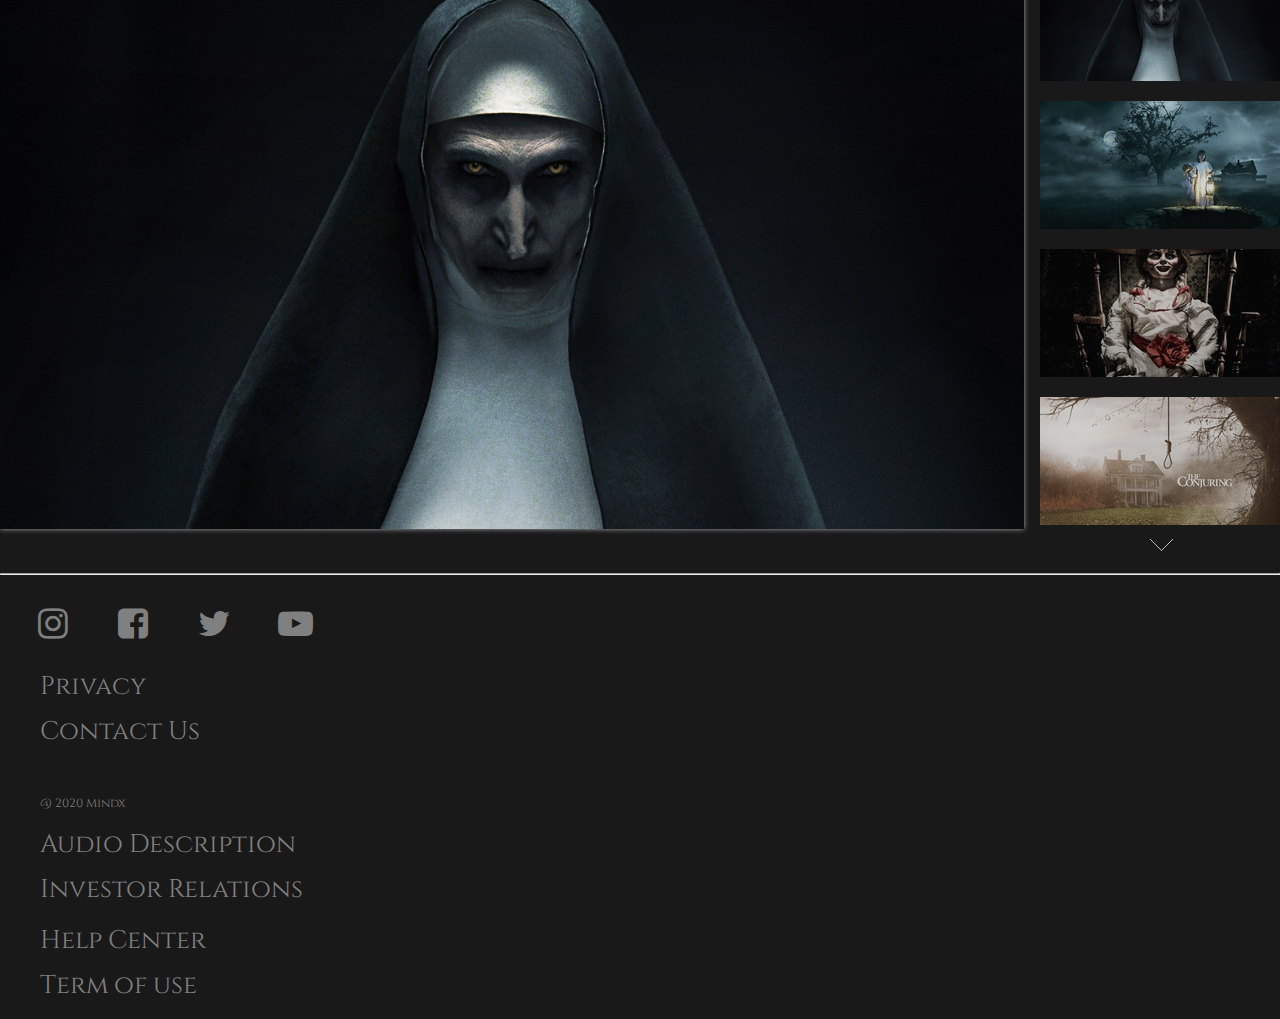
==== commit c1d3f0a8: "reponsive iframe" ====
--- a/index.html
+++ b/index.html
@@ -38,9 +38,8 @@
         <div class="navbar-collapse collapse" id="navbarsExample01">
           <ul class="navbar-nav ml-auto">
             <li class="nav-item dropdown">
-              <a class="nav-link dropdown-toggle active" href="#" id="dropdown01" data-toggle="collapse" data-target="#dd" aria-haspopup="true" aria-expanded="false">Genres</a>
-              <div class="dropdown-menu collapse animation-fix py-0" aria-labelledby="dropdown01" id="dd">
-                <div class="py-2">
+              <a class="nav-link dropdown-toggle active" href="#" id="dropdown01" data-toggle="collapse" data-target="#dd" aria-haspopup="true" aria-expanded="false" style="pointer-events: none;">Genres</a>
+              <div class="dropdown-menu collapse" aria-labelledby="dropdown01" id="dd">
                   <a class="dropdown-item" href="#container-action">Action</a>
                   <div class="dropdown-divider"></div>
                   <a class="dropdown-item" href="#container-horror">Horror</a>
@@ -50,7 +49,6 @@
                   <a class="dropdown-item" href="#container-romantic">Romantic</a>
                   <div class="dropdown-divider"></div>
                   <a class="dropdown-item" href="#container-comedy">Comedy</a>
-                </div>
               </div>
             </li>
             <li class="nav-item">
@@ -86,13 +84,14 @@
       </div>
     </header>
     <!------------- Modal search ----->
-    <div class="modal fade concac" id="staticBackdrop" data-backdrop="static" data-keyboard="false" tabindex="-1" aria-labelledby="staticBackdropLabel" aria-hidden="true">
+    <div class="modal fade" id="staticBackdrop" data-backdrop="static" data-keyboard="false" tabindex="-1" aria-labelledby="staticBackdropLabel" aria-hidden="true">
       <div class="modal-dialog modal-xl modal-dialog-scrollable modal-dialog-centered">
         <div class="modal-content">
           <div class="modal-header">
             <h5 class="modal-title" id="staticBackdropLabel" style="color: black;">
-              <form autocomplete="off">
-                <input type="text" id="myInput" onkeyup="myFunctionSearch()" placeholder="Search for names.." title="Type in a name">            
+              <form autocomplete="off" class="form-group has-search">
+                  <span class="fa fa-search form-control-feedback"></span>
+                  <input type="text" class="form-control" placeholder="Search for names" id="myInput" onkeyup="myFunctionSearch()">
               </form>
             </h5>
           </div>
@@ -111,7 +110,7 @@
       </div>
     </div>
     <!-------------------------------->
-
+    
     <!-------------Image background -->
     <!-- <video src="./Opening Credits _ Game of Thrones _ Season 8 (HBO).mp4" id="vid-fullscreen" autoplay muted loop></video>    -->
     <!--------------------------------> 
@@ -286,6 +285,7 @@
       </div>
       <!-- ------------------------------------------------------------------->
     </main>
+    
     <br>
     <br>
     <footer>
--- a/style.css
+++ b/style.css
@@ -6,6 +6,16 @@
     -webkit-user-select: none;
     -webkit-touch-callout: none;
 }
+body{
+    margin: 0;
+    padding: 0;
+    height: 100%;
+    color: white;
+    background-color: rgba(0,0,0,0.9);
+}
+html {
+    scroll-behavior: smooth;
+}
 @font-face {
     src: url("./avengeance-heroic-avenger/AVENGEANCE\ HEROIC\ AVENGER.ttf");
     font-family: avenger;
@@ -25,48 +35,6 @@
 }
 .dropdown-item:hover {
     background-color: rgba(12,12,12,0.2)
-}
-/* ------------Logo Movie----------------- */
-/* Màn hình tối đa 991px */
-@media (max-width: 991px) {
-    .navbar-collapse {
-        margin-left: 0px !important;
-    }
-    .account-text {
-        margin-left: 0px !important;
-    }
-    .modal-dialog {
-        max-width: 90%;
-    }
-    #logo {
-        margin-top: -8px;
-        margin-left: -50px;
-        display: none;
-    }
-    /* Cuộn lên xuống mờ thanh bar */
-    .bg-dark {
-        background: rgba(12,12,12) !important;
-        transition:0.2s ease;
-    }
-    .bg-dark.scrolled {
-        background: rgb(12, 12, 12) !important;
-    }
-    
-}
-/* Màn hình tối thiểu : 992px */
-@media (min-width:992px) {
-    /* Cuộn lên xuống mờ thanh bar */
-    #logo {
-        margin-top: -18px;
-        margin-left: -20px;
-    }
-    .bg-dark {
-        background: rgba(12,12,12,0.1) !important;
-        transition:0.2s ease;
-    }
-    .bg-dark.scrolled {
-        background: rgb(12, 12, 12) !important;
-    }
 }
 .dropdown .dropdown-menu {
     -webkit-transition: all 0.5s;
@@ -85,6 +53,51 @@
 .sticky-top {
     position: fixed;
 }
+/* ------------Logo Movie----------------- */
+/* Màn hình tối đa 991px, thiết bị bé */
+@media (max-width: 991px) {
+    .navbar-collapse {
+        margin-left: 0px !important;
+    }
+    .account-text {
+        margin-left: 0px !important;
+    }
+    .modal-dialog {
+        max-width: 90%;
+    }
+    #logo {
+        margin-top: -8px;
+        margin-left: -50px;
+        display: none;
+    }
+    /* Cuộn lên xuống mờ thanh bar */
+    .bg-dark {
+        background: rgba(12,12,12) !important;
+        transition:0.2s ease;
+    }
+    .bg-dark.scrolled {
+        background: rgb(12, 12, 12) !important;
+    }    
+    .navbar {
+        border-bottom: 2px solid rgb(253,195,6);
+    }
+}
+/* Màn hình tối thiểu : 992px, thiết bị lớn */
+@media (min-width:992px) {
+    /* Cuộn lên xuống mờ thanh bar */
+    #logo {
+        margin-top: -18px;
+        margin-left: -20px;
+    }
+    .bg-dark {
+        background: rgba(12,12,12,0.1) !important;
+        transition:0.2s ease;
+    }
+    .bg-dark.scrolled {
+        background: rgb(12, 12, 12) !important;
+    }
+}
+
 #logo {
     width: 40px;
     position: relative;
@@ -119,26 +132,12 @@
     transform: rotate(80deg);
 }
 
-/* -------Video ở nút Search----------- */
-#videoPhanTimKiem > iframe {
-    width: 100% !important;
-    height: 315px !important;
-}
+
 
 
 
 
 /*  --------------------------------------------Header video--------------------------------------------------------- */
-body{
-    margin: 0;
-    padding: 0;
-    height: 100%;
-    color: white;
-    background-color: rgba(0,0,0,0.9);
-}
-html {
-    scroll-behavior: smooth;
-}
 /* ----------Chữ phần header------------------------------ */
 .header-background {
     position: relative;
@@ -146,7 +145,7 @@
     justify-content: flex-end;
     align-items: flex-end;
 }
-.header-background  h4 {
+.header-background h4 {
     position: absolute;
     z-index: 1;
     margin-right: 20px;
@@ -183,15 +182,36 @@
 
 
 /* --------------------------------------------Modal Search------------------------------------------------------------ */
-
+.modal-content {
+    border: 2px solid rgb(253,195,6);
+}
+.modal-title {
+    width: 100%;
+}
 #myInput {
-    background-position: 10px 10px;
-    background-repeat: no-repeat;
-    width: 100%;
-    font-size: 16px;
-    padding: 12px 20px 12px 13px;
-    border: 1px solid #ddd;
-    margin-bottom: 12px;
+    font-size: 18px;
+    border: 2px solid rgb(253,195,6);
+    padding-left: 2.375rem;
+    width: 230px;
+    -webkit-transition: width 0.4s ease-in-out;
+    transition: width 0.4s ease-in-out;
+}
+.has-search {
+    margin: 0px;
+}
+.has-search .form-control-feedback {
+    position: absolute;
+    z-index: 2;
+    display: block;
+    width: 2.375rem;
+    height: 2.375rem;
+    line-height: 2.375rem;
+    text-align: center;
+    pointer-events: none;
+    color: #aaa;
+}
+#myInput:focus {
+    width: 50%;
 }
 #myTable {
     width: 100%;
@@ -199,7 +219,6 @@
     background-color: white;
 }
 #myTable th, #myTable td {
-    text-align: left;
     padding: 12px;
     border-right: 1px solid #ddd;
 }
@@ -207,21 +226,44 @@
     background-color: rgba(0,0,0);
     border: none;
 }
+.modal-body {
+    padding-top: 0px;
+}
 .modal-body::-webkit-scrollbar {
     display: none;
 }
 #myTable tr {
-    border-bottom: 1px solid #ddd;
+    border-bottom: 10px solid #ddd;
+}
+#myTable th {
+    font-size: 27px;
+}
+th, tr {
+    cursor: auto;
+    pointer-events: none;
 }
 #myTable tr.header {
     background-color: rgb(253,195,6) ;
     font-family: netflix !important;
-}
-#myTable tr.header, #myTable tr:hover {
-    background-color: rgb(253,195,6,0.8) ;
-    cursor: pointer;
-}
-
+    border-bottom: none;
+}
+/* -------Video ở nút Search----------- */
+#videoPhanTimKiem > iframe {
+    position: absolute;
+    top: 0;
+    left: 0;
+    bottom: 0;
+    right: 0;
+    width: 100%;
+    height: 100%;
+    pointer-events: all;
+}
+#videoPhanTimKiem {
+    position: relative;
+    overflow: hidden;
+    width: 100%;
+    padding-top: 56.25%;
+}
 
 
 
@@ -273,7 +315,7 @@
     background-color: rgb(253,195,6);
     height: 100%;
     color :  rgb(253,195,6);
-    border-radius: 25px
+    border-radius: 25px;
 }
 p:hover {
     color :  rgb(253,195,6);
@@ -282,7 +324,7 @@
     margin-top: 100px;
 }
 
-button:focus {
+button:focus, input:focus {
     outline: none;
 }
 
@@ -340,7 +382,3 @@
 .back-to-top.scrolled {
     display: block;
 }
-
-
-
-
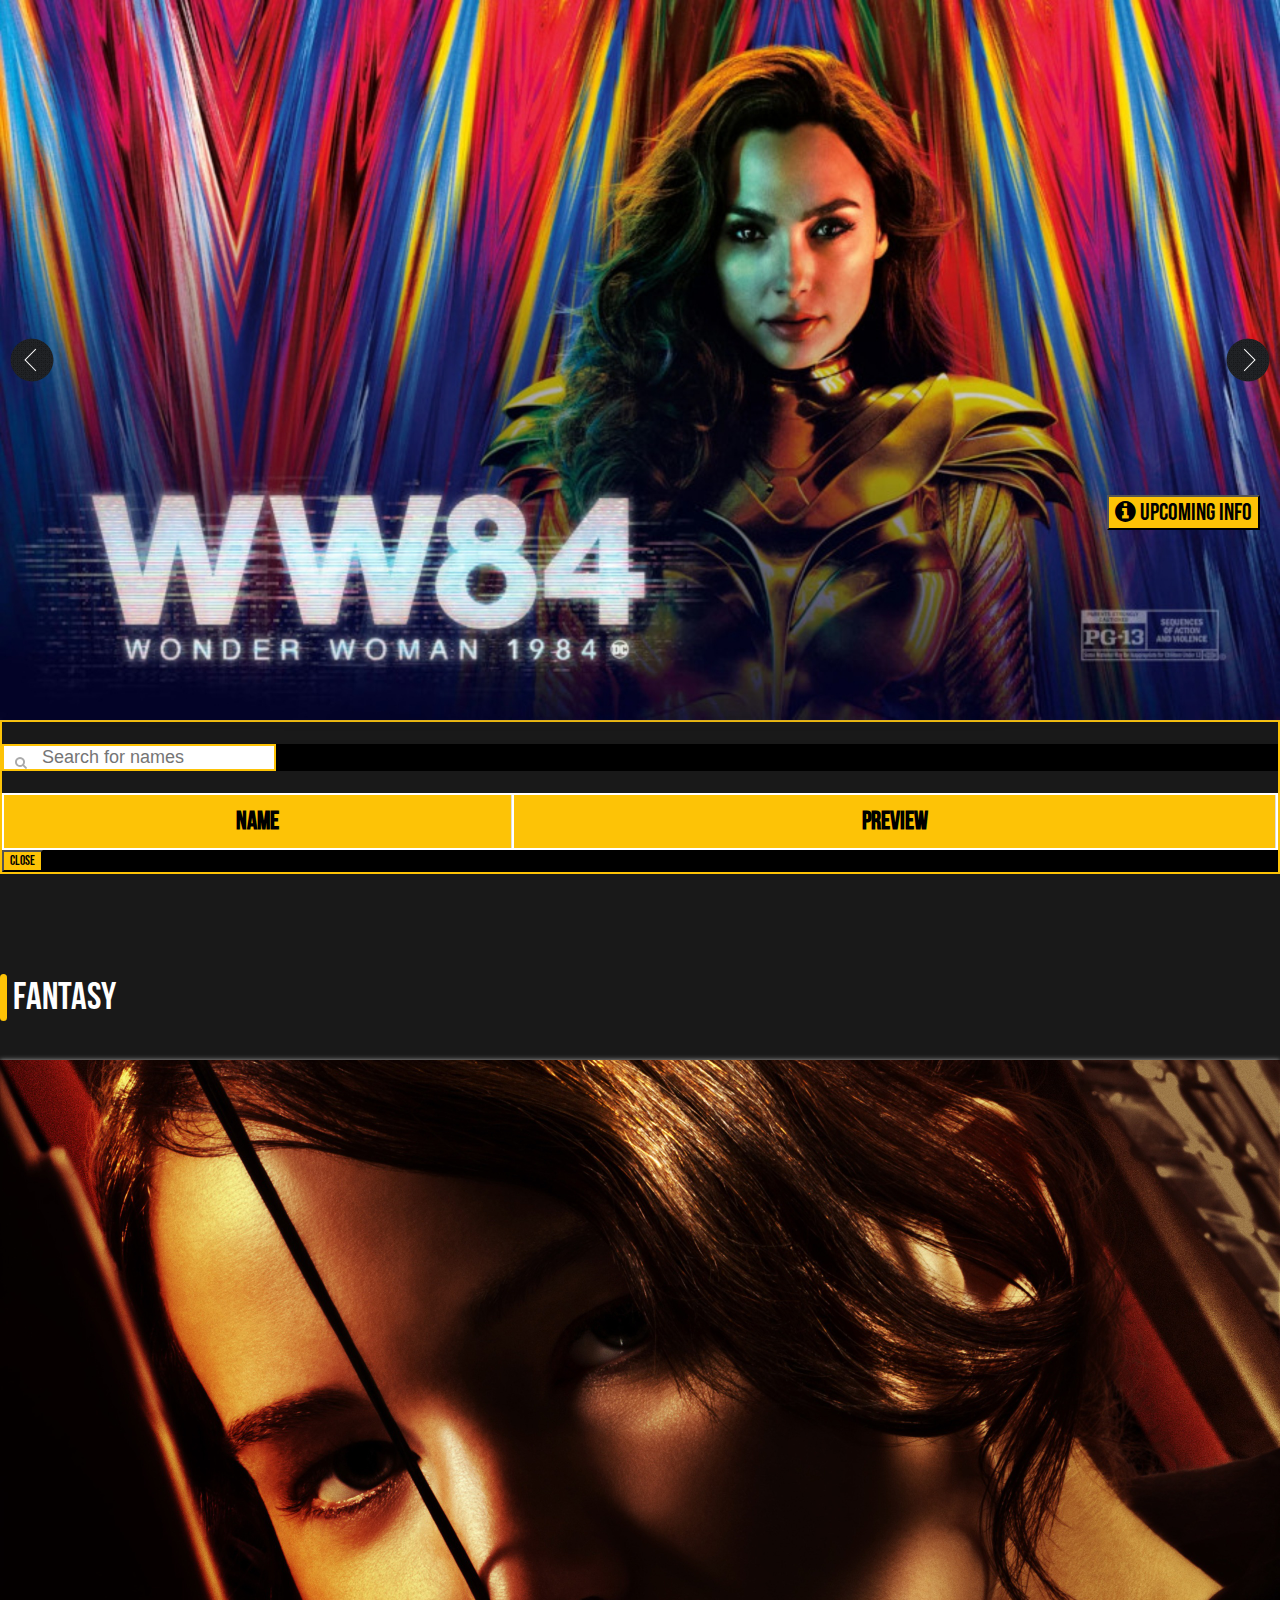
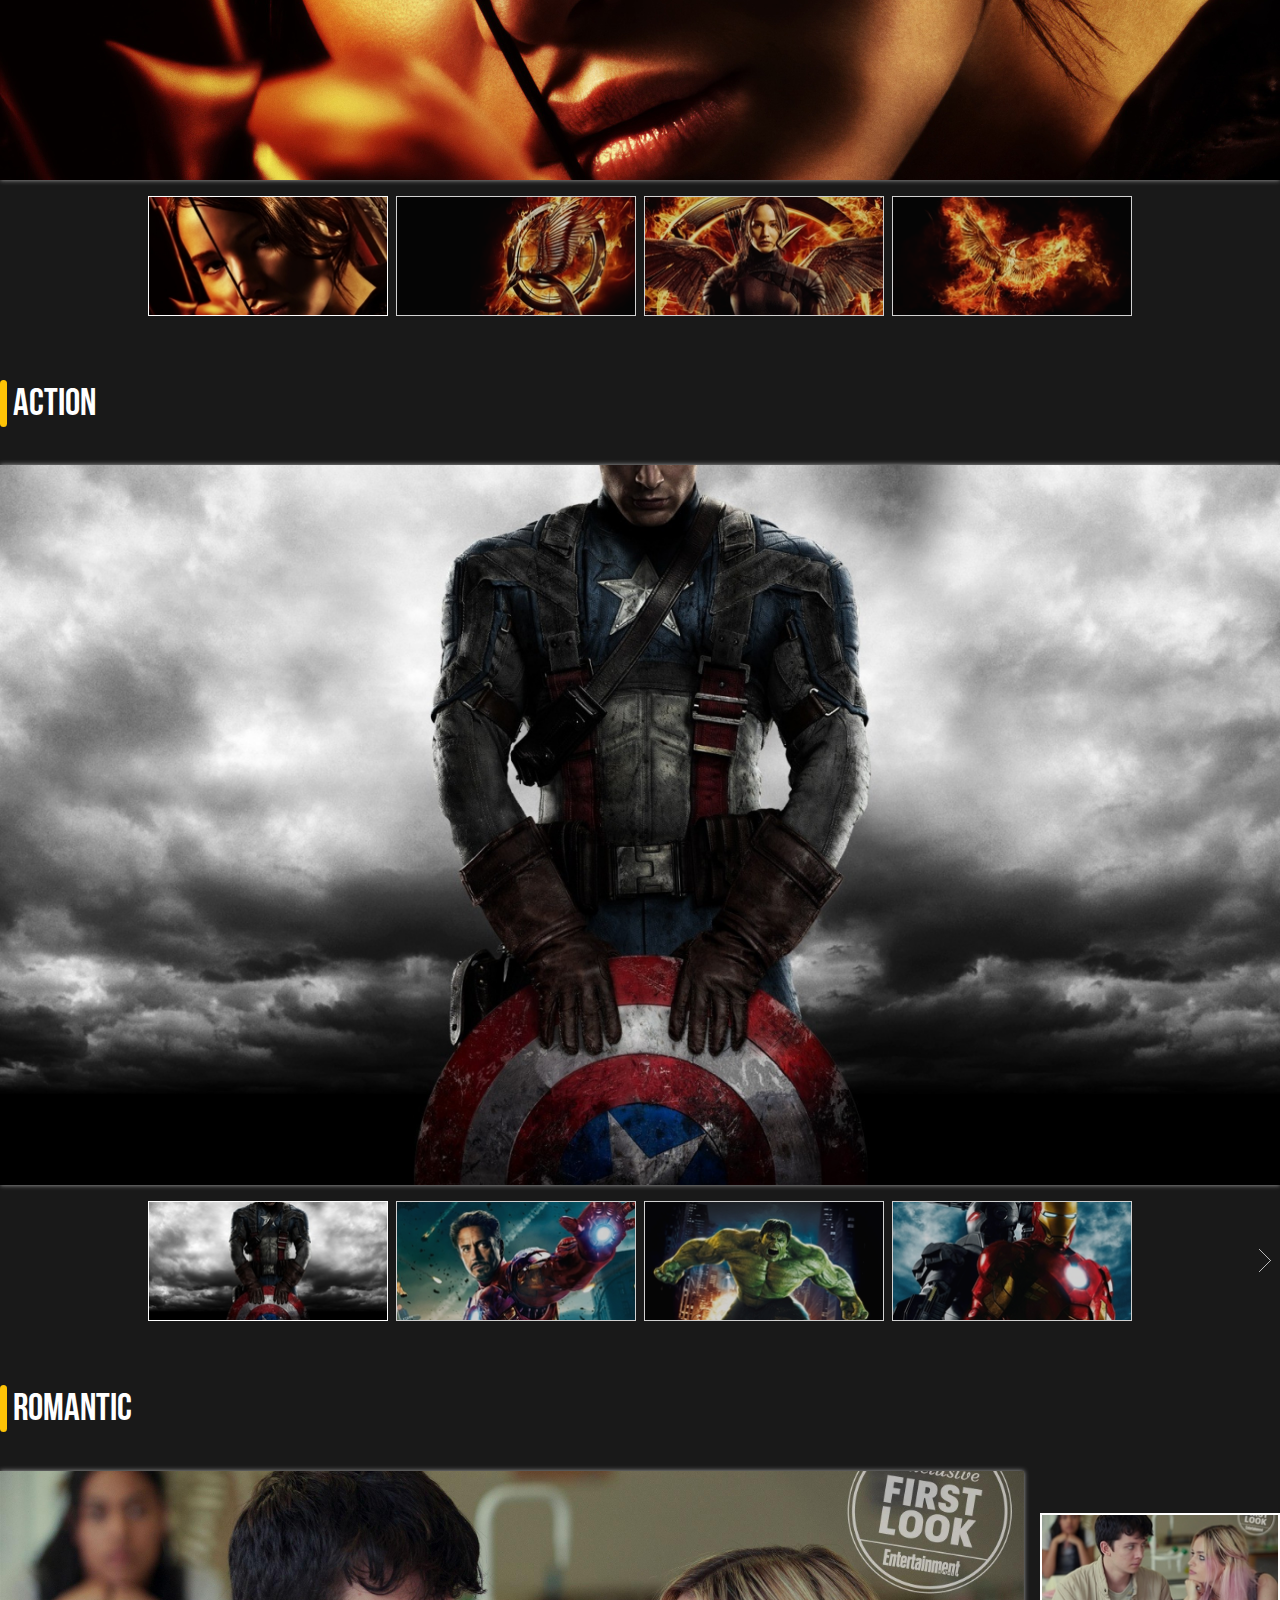
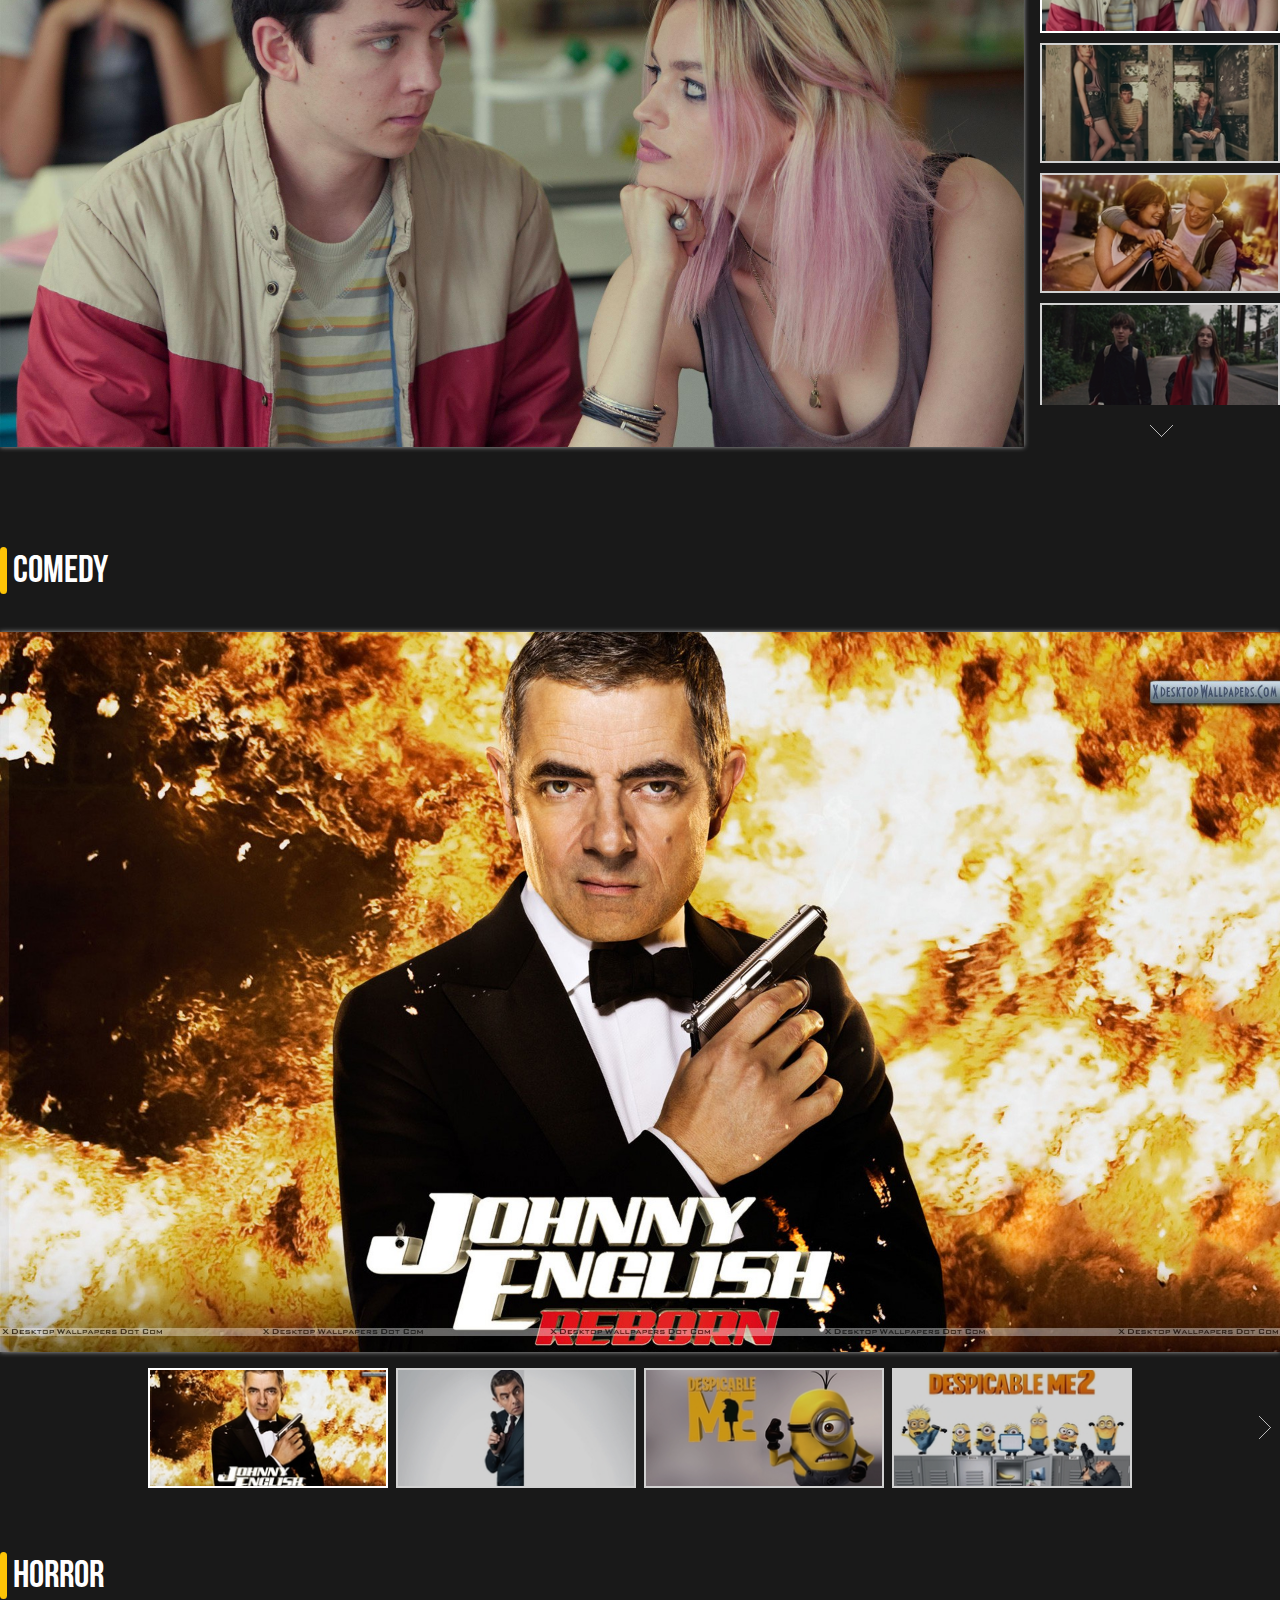
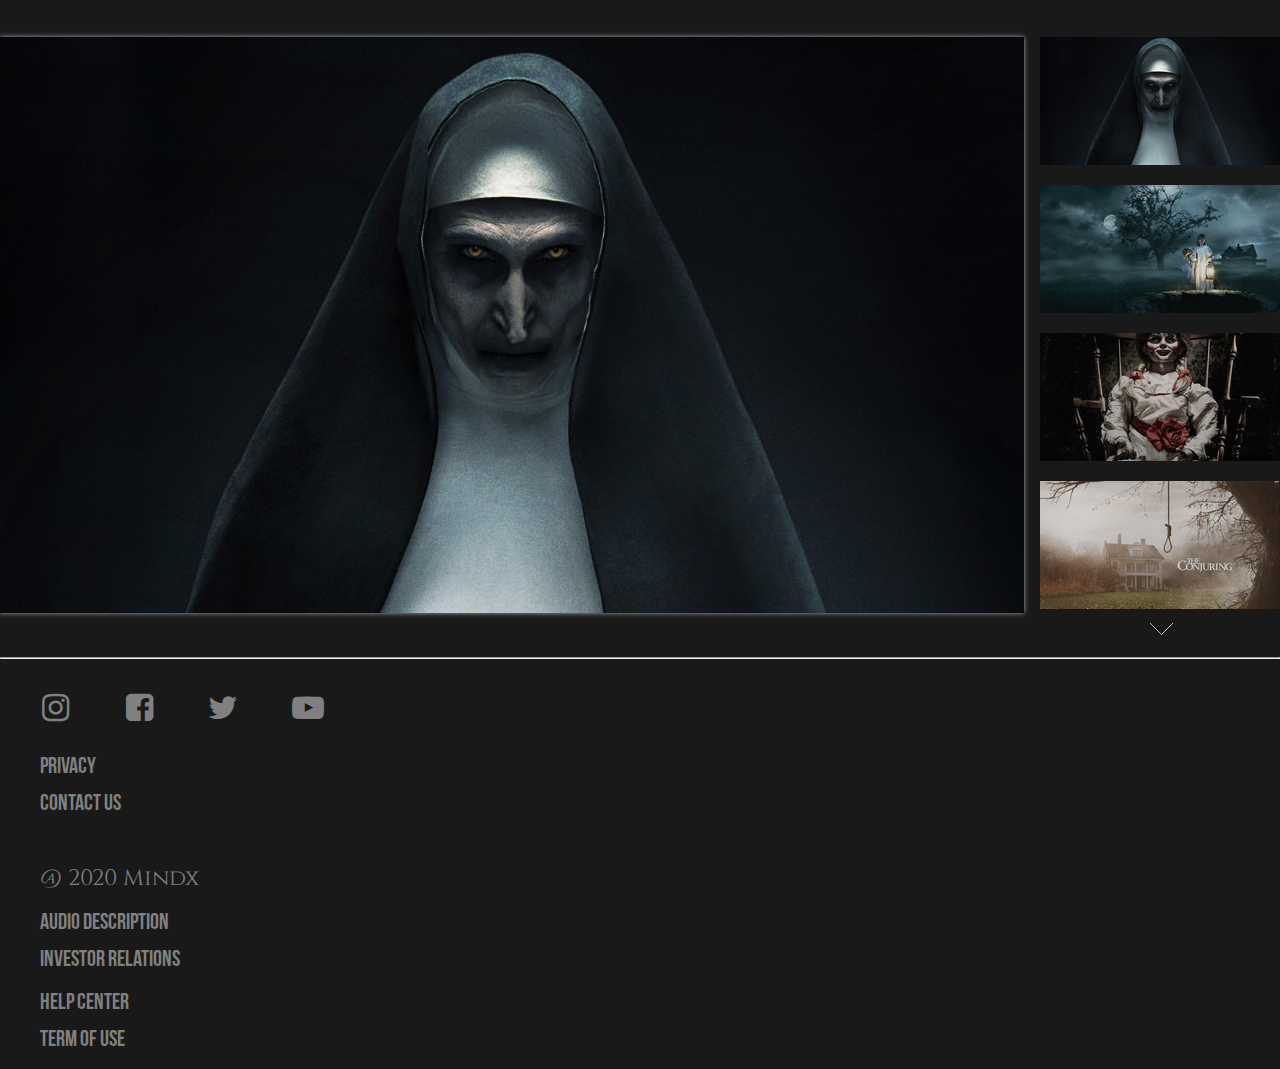
==== commit f4e59acd: "hoàn thiện css và cải thiện tốc độ load của web" ====
--- a/index.html
+++ b/index.html
@@ -3,11 +3,10 @@
 <head>
   <meta charset="utf-8">
   <title>Movie</title>
+  <meta name="viewport" content="width=device-width, initial-scale=1.0"> 
   <link rel="icon" type="image/png" sizes="16x16" href="./favicon.png">
-
   <link rel="stylesheet" href="https://cdn.jsdelivr.net/npm/bootstrap@4.5.3/dist/css/bootstrap.min.css" integrity="sha384-TX8t27EcRE3e/ihU7zmQxVncDAy5uIKz4rEkgIXeMed4M0jlfIDPvg6uqKI2xXr2" crossorigin="anonymous">
-  <link rel="stylesheet" href="https://cdnjs.cloudflare.com/ajax/libs/font-awesome/4.7.0/css/font-awesome.min.css">   
-  
+  <link rel="stylesheet" href="https://cdnjs.cloudflare.com/ajax/libs/font-awesome/4.7.0/css/font-awesome.min.css">     
   <link rel="stylesheet" href="style.css">
   <!-- Slide -->       
   <link rel="stylesheet" type="text/css" href="sliderengine/amazingslider-1.css">
@@ -21,9 +20,10 @@
   <link rel="preconnect" href="https://fonts.gstatic.com">
 </head>
 <body>
+  
   <div class="wrapper-all">
     <header>
-      <!------------- Navbar -------->
+      <!------------ Navbar --------->
       <nav class="navbar navbar-expand-lg navbar-dark bg-dark sticky-top" id="mainNav">
         <a class="navbar-brand" href="#" id="logo">
           <span class="char1">M</span>
@@ -52,14 +52,14 @@
               </div>
             </li>
             <li class="nav-item">
-              <button class="btn btn-dark text-white" type="button" data-toggle="modal" data-target="#staticBackdrop" style="font-size: 25px;">
-                <div class="active">Search</div>
+              <button class="btn btn-dark text-white" type="button" data-toggle="modal" data-target="#staticBackdrop" style="font-size: 25px;" id="searchBtn">
+                Search
               </button>
             </li>
           </ul>
         </div>
       </nav>
-      <!--------  --Video header ---->        
+      <!----------Video header ------>        
       <div class="header-background" id="header1">
         <!-- Video -->
         <div class="amazingslider-wrapper" id="amazingslider-wrapper-3" style="display:block;position:relative;max-width:100%; width: 100%;margin:0 auto;">
@@ -77,43 +77,39 @@
         </div>
         <!-- Chữ trên video header -->
         <h4>
-          <button type="button" class="btn btn-light btn-background" style="font-size: 25px; font-family: netflix !important; margin-left: 12px; margin-bottom: 33px; background-color: rgb(253,195,6);" onclick="open_and_move2()">
+          <button type="button" class="btn btn-light btn-background" id="upcomingBtn">
             <i class="fa fa-info-circle"></i> Upcoming Info
           </button>
         </h4>
       </div>
     </header>
-    <!------------- Modal search ----->
-    <div class="modal fade" id="staticBackdrop" data-backdrop="static" data-keyboard="false" tabindex="-1" aria-labelledby="staticBackdropLabel" aria-hidden="true">
-      <div class="modal-dialog modal-xl modal-dialog-scrollable modal-dialog-centered">
-        <div class="modal-content">
-          <div class="modal-header">
-            <h5 class="modal-title" id="staticBackdropLabel" style="color: black;">
-              <form autocomplete="off" class="form-group has-search">
-                  <span class="fa fa-search form-control-feedback"></span>
-                  <input type="text" class="form-control" placeholder="Search for names" id="myInput" onkeyup="myFunctionSearch()">
-              </form>
-            </h5>
-          </div>
-          <div class="modal-body" style="color: black;" id="bodyModal">
-            <table id="myTable">
-              <tr class="header">
-                <th style="width:40%;" id="nameColumn">Name</th>
-                <th style="width:60%;" id="previewColumn">Preview</th>
-              </tr>
-            </table>
-          </div>
-          <div class="modal-footer">
-            <button type="button" class="btn btnClose" id="btn-close_modal" data-dismiss="modal" style="background-color:  rgb(253,195,6); font-family: netflix;">Close</button>
-          </div>
-        </div>
-      </div>
-    </div>
-    <!-------------------------------->
-    
-    <!-------------Image background -->
-    <!-- <video src="./Opening Credits _ Game of Thrones _ Season 8 (HBO).mp4" id="vid-fullscreen" autoplay muted loop></video>    -->
-    <!--------------------------------> 
+      <!---------- Modal search ----->
+      <div class="modal fade" id="staticBackdrop" data-backdrop="static" data-keyboard="false" tabindex="-1" aria-labelledby="staticBackdropLabel" aria-hidden="true">
+        <div class="modal-dialog modal-xl modal-dialog-scrollable modal-dialog-centered">
+          <div class="modal-content" style="color: black;">
+            <div class="modal-header">
+              <h5 class="modal-title" id="staticBackdropLabel">
+                <form autocomplete="off" class="search-bar">
+                    <span class="fa fa-search icon-search"></span>
+                    <input type="text" class="form-control" placeholder="Search for names" id="myInputSearch">
+                </form>
+              </h5>
+            </div>
+            <div class="modal-body" id="bodyModal">
+              <table id="myTableSearch">
+                <tr class="header">
+                  <th style="width:40%;" id="nameColumn">Name</th>
+                  <th style="width:60%;" id="previewColumn">Preview</th>
+                </tr>
+              </table>
+            </div>
+            <div class="modal-footer">
+              <button type="button" class="btn btnClose" id="btn-close_modal" data-dismiss="modal" style="background-color:  rgb(253,195,6); font-family: netflix;">Close</button>
+            </div>
+          </div>
+        </div>
+      </div>
+      <!-------------------------------->
     <main>
       <!---------- Phân loại phim -------------------------------------------->
       <!-- Fantasy film -->
@@ -284,8 +280,7 @@
         </div>
       </div>
       <!-- ------------------------------------------------------------------->
-    </main>
-    
+    </main>   
     <br>
     <br>
     <footer>
@@ -303,9 +298,8 @@
             <li>Contact Us</li>
             <br>
             <br>
-            <li style="font-size: 12px;">@ 2020 Mindx</li>
+            <li style="font-size: 1.5 vw; font-family: cinzel;">@ 2020 Mindx</li>
           </ul>
-
         </div>
         <div class="col">
           <ul>
@@ -321,9 +315,8 @@
         </div>
       </div>
     </footer>
+    <a id="back-to-top" href="#" class="btn btn-light btn-lg back-to-top" role="button" style="background-color: rgb(253,195,6);" onclick='window.scrollTo({top: 0, behavior: "smooth"});'><i class="fa fa-chevron-up"></i></a>
   </div>
-  <a id="back-to-top" href="#" class="btn btn-light btn-lg back-to-top" role="button" style="background-color: rgb(253,195,6);" onclick='window.scrollTo({top: 0, behavior: "smooth"});'><i class="fa fa-chevron-up"></i></a>
-  <!-- ---------------------------------------------------------------------------- -->
   <script src="https://code.jquery.com/jquery-3.5.1.slim.min.js" integrity="sha384-DfXdz2htPH0lsSSs5nCTpuj/zy4C+OGpamoFVy38MVBnE+IbbVYUew+OrCXaRkfj" crossorigin="anonymous"></script>
   <script src="https://cdn.jsdelivr.net/npm/popper.js@1.16.1/dist/umd/popper.min.js" integrity="sha384-9/reFTGAW83EW2RDu2S0VKaIzap3H66lZH81PoYlFhbGU+6BZp6G7niu735Sk7lN" crossorigin="anonymous"></script>
   <script src="https://cdn.jsdelivr.net/npm/bootstrap@4.5.3/dist/js/bootstrap.min.js" integrity="sha384-w1Q4orYjBQndcko6MimVbzY0tgp4pWB4lZ7lr30WKz0vr/aWKhXdBNmNb5D92v7s" crossorigin="anonymous"></script>    
--- a/style.css
+++ b/style.css
@@ -28,10 +28,10 @@
 .navbar {
     width: 100%;
     font-family: netflix;
-    font-size: 25px;
+    font-size: 1.5625rem;
 }
 .dropdown-item {
-    font-size: 25px;
+    font-size: 1.5625rem;
 }
 .dropdown-item:hover {
     background-color: rgba(12,12,12,0.2)
@@ -53,24 +53,12 @@
 .sticky-top {
     position: fixed;
 }
-/* ------------Logo Movie----------------- */
+/* ---------------------Logo Movie-------------------- */
 /* Màn hình tối đa 991px, thiết bị bé */
 @media (max-width: 991px) {
-    .navbar-collapse {
-        margin-left: 0px !important;
-    }
-    .account-text {
-        margin-left: 0px !important;
-    }
-    .modal-dialog {
-        max-width: 90%;
-    }
     #logo {
-        margin-top: -8px;
-        margin-left: -50px;
         display: none;
     }
-    /* Cuộn lên xuống mờ thanh bar */
     .bg-dark {
         background: rgba(12,12,12) !important;
         transition:0.2s ease;
@@ -81,10 +69,15 @@
     .navbar {
         border-bottom: 2px solid rgb(253,195,6);
     }
+    .navbar-collapse {
+        margin-left: 0px !important;
+    }
+    .account-text {
+        margin-left: 0px !important;
+    }
 }
 /* Màn hình tối thiểu : 992px, thiết bị lớn */
 @media (min-width:992px) {
-    /* Cuộn lên xuống mờ thanh bar */
     #logo {
         margin-top: -18px;
         margin-left: -20px;
@@ -97,7 +90,6 @@
         background: rgb(12, 12, 12) !important;
     }
 }
-
 #logo {
     width: 40px;
     position: relative;
@@ -117,28 +109,21 @@
 }
 
 .char2 {
-    transform: rotate(39deg);
+    transform: rotate(40deg);
 }
 
 .char3 {
-    transform: rotate(53deg);
+    transform: rotate(55deg);
 }
 
 .char4 {
-    transform: rotate(66deg);
+    transform: rotate(68deg);
 }
 
 .char5 {
-    transform: rotate(80deg);
-}
-
-
-
-
-
-
-/*  --------------------------------------------Header video--------------------------------------------------------- */
-/* ----------Chữ phần header------------------------------ */
+    transform: rotate(82deg);
+}
+/*  --------------------------------------------Phần Header--------------------------------------------------------- */
 .header-background {
     position: relative;
     display: flex;
@@ -157,49 +142,48 @@
     width: 100%;
 }
 .fa-info-circle {
-    margin: 0 !important;
-    padding: 0 !important;
-    font-size: 24px !important;
-}
-
-
-
-
-
-
-
-
-
-
-
-
-
-
-
-
-
-
-
-
+    margin: 0 ;
+    padding: 0 ;
+    font-size: 1.5rem ;
+}
+#upcomingBtn {
+    font-size: 1.5rem;
+    font-family: netflix;
+    margin-bottom: 10%;
+    background-color: rgb(253,195,6);
+}
 /* --------------------------------------------Modal Search------------------------------------------------------------ */
-.modal-content {
+.modal-header, .modal-body, .modal-footer {
+    background-color: rgba(0,0,0);
+    border: none;
+}
+.modal-title {
+    width: 100%;
+}
+.modal-content, #myInputSearch {
     border: 2px solid rgb(253,195,6);
 }
-.modal-title {
-    width: 100%;
-}
-#myInput {
-    font-size: 18px;
-    border: 2px solid rgb(253,195,6);
+.modal-body {
+    padding-top: 0px;
+}
+.modal-body::-webkit-scrollbar {
+    display: none;
+}
+
+#myInputSearch {
+    font-size: 1.125rem;
     padding-left: 2.375rem;
-    width: 230px;
+    width: 14.375rem;
     -webkit-transition: width 0.4s ease-in-out;
     transition: width 0.4s ease-in-out;
 }
-.has-search {
-    margin: 0px;
-}
-.has-search .form-control-feedback {
+#myInputSearch:focus {
+    width: 50%;
+}
+.search-bar {
+    margin: 0;
+}
+.search-bar .icon-search {
     position: absolute;
     z-index: 2;
     display: block;
@@ -210,43 +194,32 @@
     pointer-events: none;
     color: #aaa;
 }
-#myInput:focus {
-    width: 50%;
-}
-#myTable {
-    width: 100%;
-    font-size: 18px;
+#myTableSearch {
+    width: 100%;
     background-color: white;
 }
-#myTable th, #myTable td {
-    padding: 12px;
+#myTableSearch td {
+    padding: 0.75rem;
     border-right: 1px solid #ddd;
 }
-.modal-header, .modal-body, .modal-footer {
-    background-color: rgba(0,0,0);
-    border: none;
-}
-.modal-body {
-    padding-top: 0px;
-}
-.modal-body::-webkit-scrollbar {
-    display: none;
-}
-#myTable tr {
+#myTableSearch tr {
     border-bottom: 10px solid #ddd;
-}
-#myTable th {
-    font-size: 27px;
-}
-th, tr {
     cursor: auto;
     pointer-events: none;
 }
-#myTable tr.header {
+#myTableSearch tr.header {
     background-color: rgb(253,195,6) ;
     font-family: netflix !important;
     border-bottom: none;
-}
+    font-size: 1.95vw;
+}
+#myTableSearch th {
+    cursor: auto;
+    pointer-events: none;
+    padding: 0.75rem;
+    border-right: 1px solid #ddd;
+}
+
 /* -------Video ở nút Search----------- */
 #videoPhanTimKiem > iframe {
     position: absolute;
@@ -264,35 +237,6 @@
     width: 100%;
     padding-top: 56.25%;
 }
-
-
-
-
-
-
-
-
-
-
-
-
-
-
-/* ----------------------------------------------Img fullscreen------------------------------ */
-/* #vid-fullscreen {
-    z-index: -1 ;
-    position: fixed;
-    right: 0;
-    bottom: 0;
-    min-width: 100%; 
-    min-height: 100%;
-    opacity: 0.1;
-} */
-
-
-
-
-
 
 
 
@@ -345,27 +289,26 @@
     width: 100%;
 }
 .footer-row li {
-    margin-bottom: 10px;
-    font-family: cinzel;
-    font-size: 2vw;
+    margin-bottom: 0.625rem;
+    font-family: netflix;
+    font-size: 1.75vw;
 }
 ul {
     list-style-type: none;
 }
 .icon {
-    margin-left: 15px;
-    height: 70px;
+    margin-left: 0.9375rem;
+    height: 4.375rem;
 }
 .footer-icon {
-    padding: 20px;
-    width: 30px;
+    padding: 1.25rem;
+    width: 1.875rem;
     text-align: center;
     text-decoration: none !important;
-    margin: 5px ;
+    margin: 0.3125rem ;
     border-radius: 50%;
     color: gray;
-    font-size: 35px;
-    margin: 3px;
+    font-size: 2.5vw;
 }
 .fa:hover {
     color: gray;
